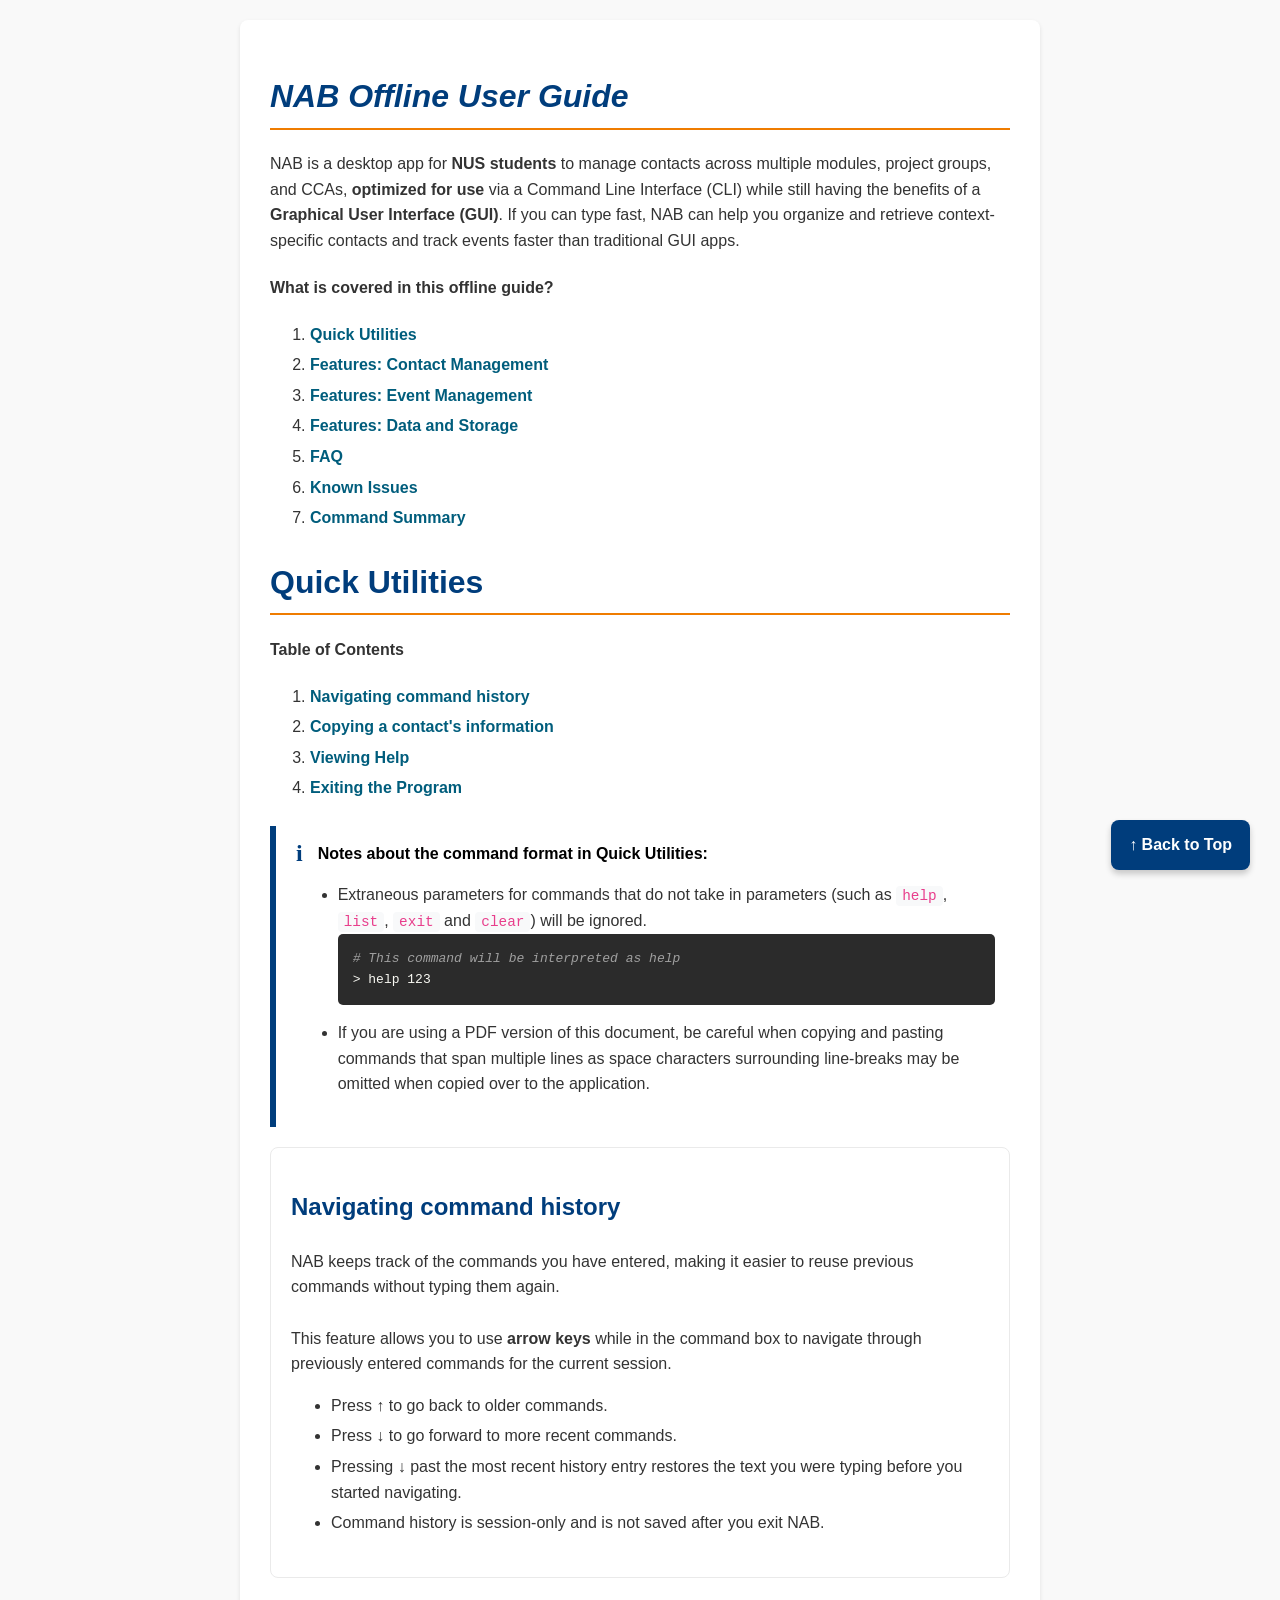
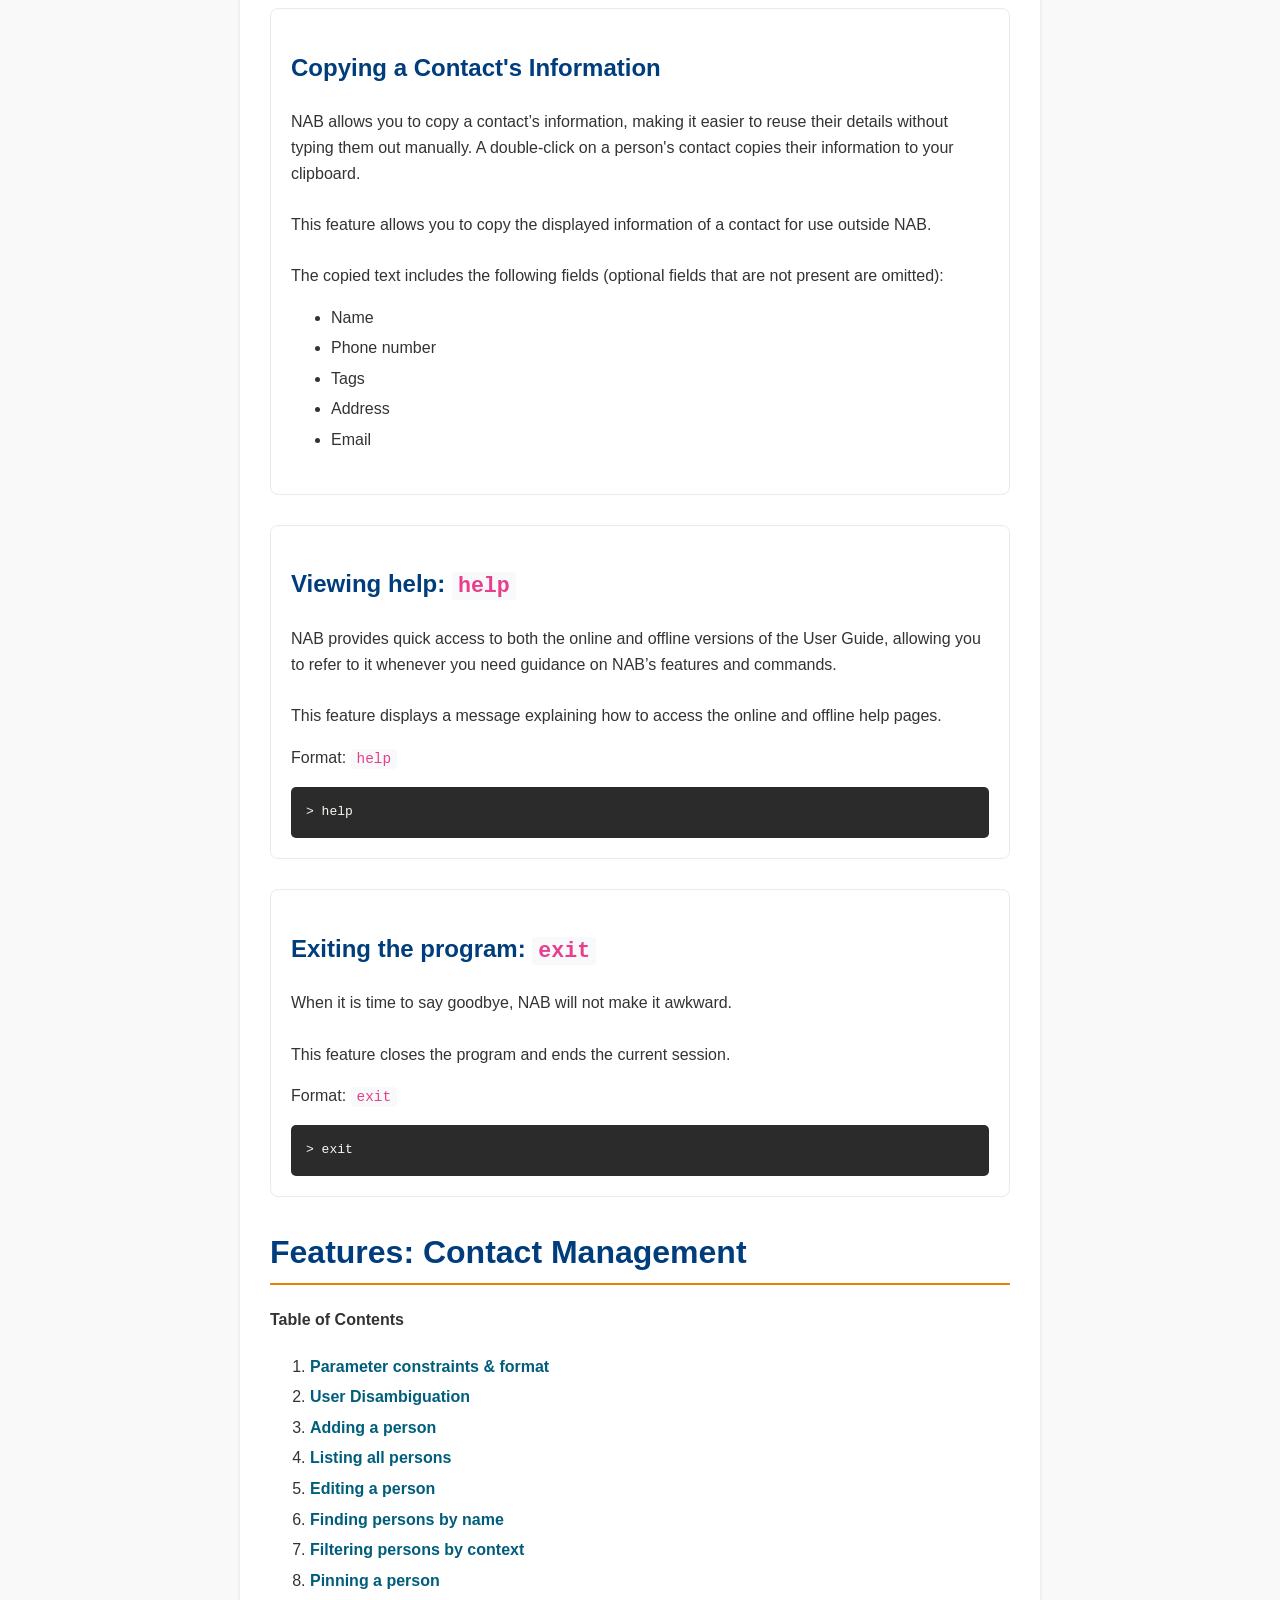
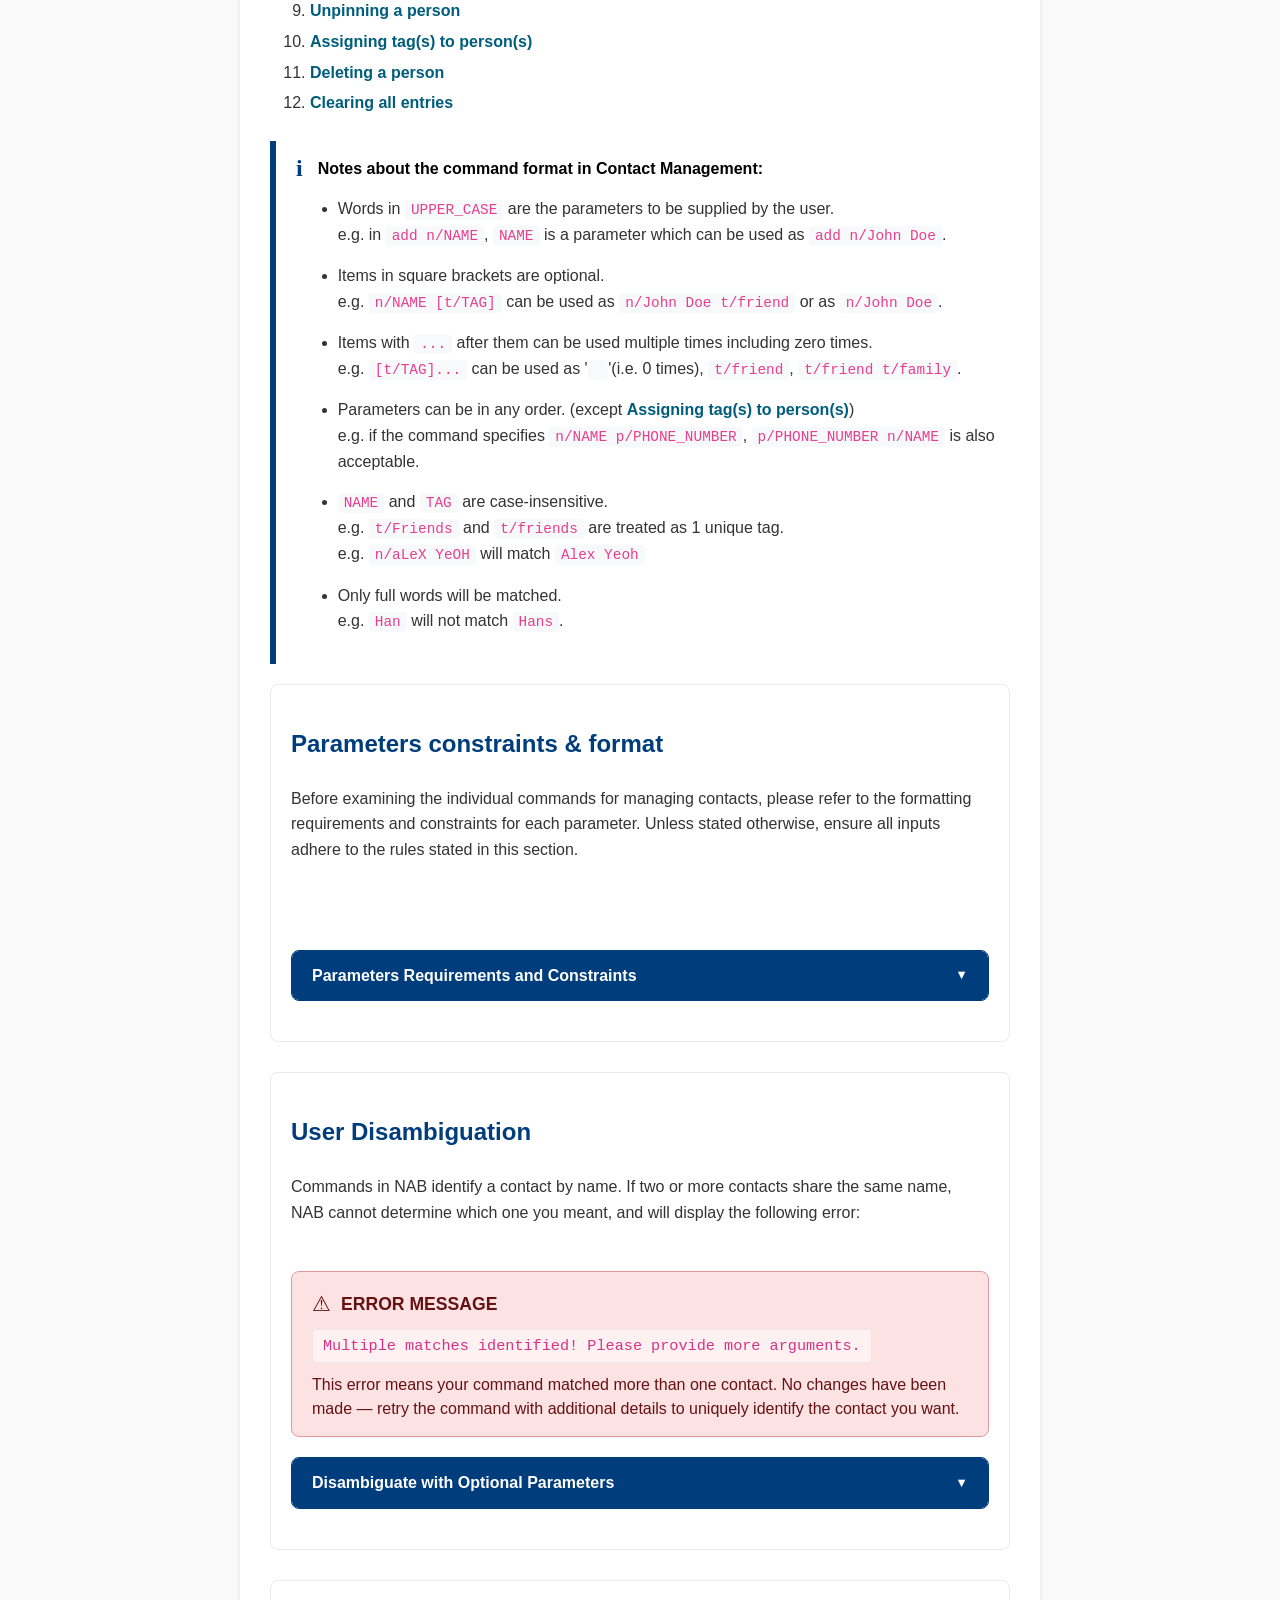
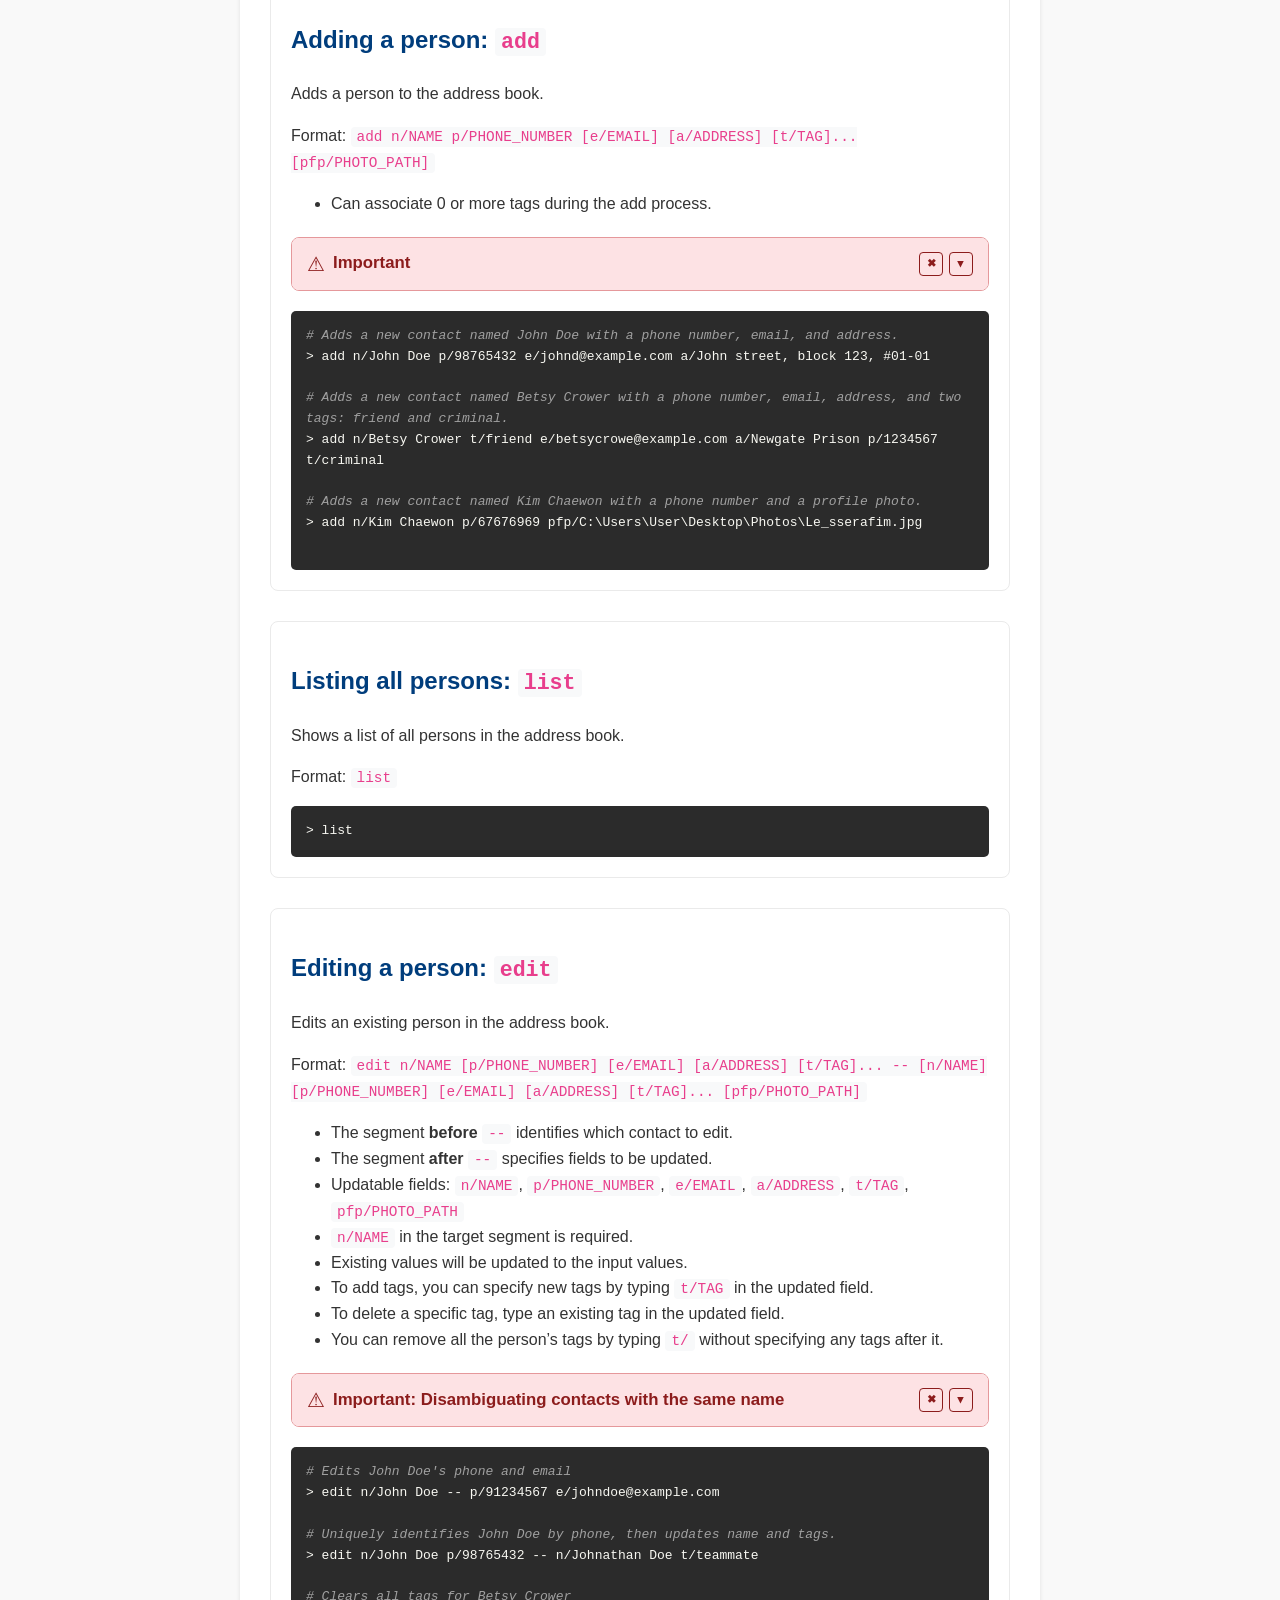
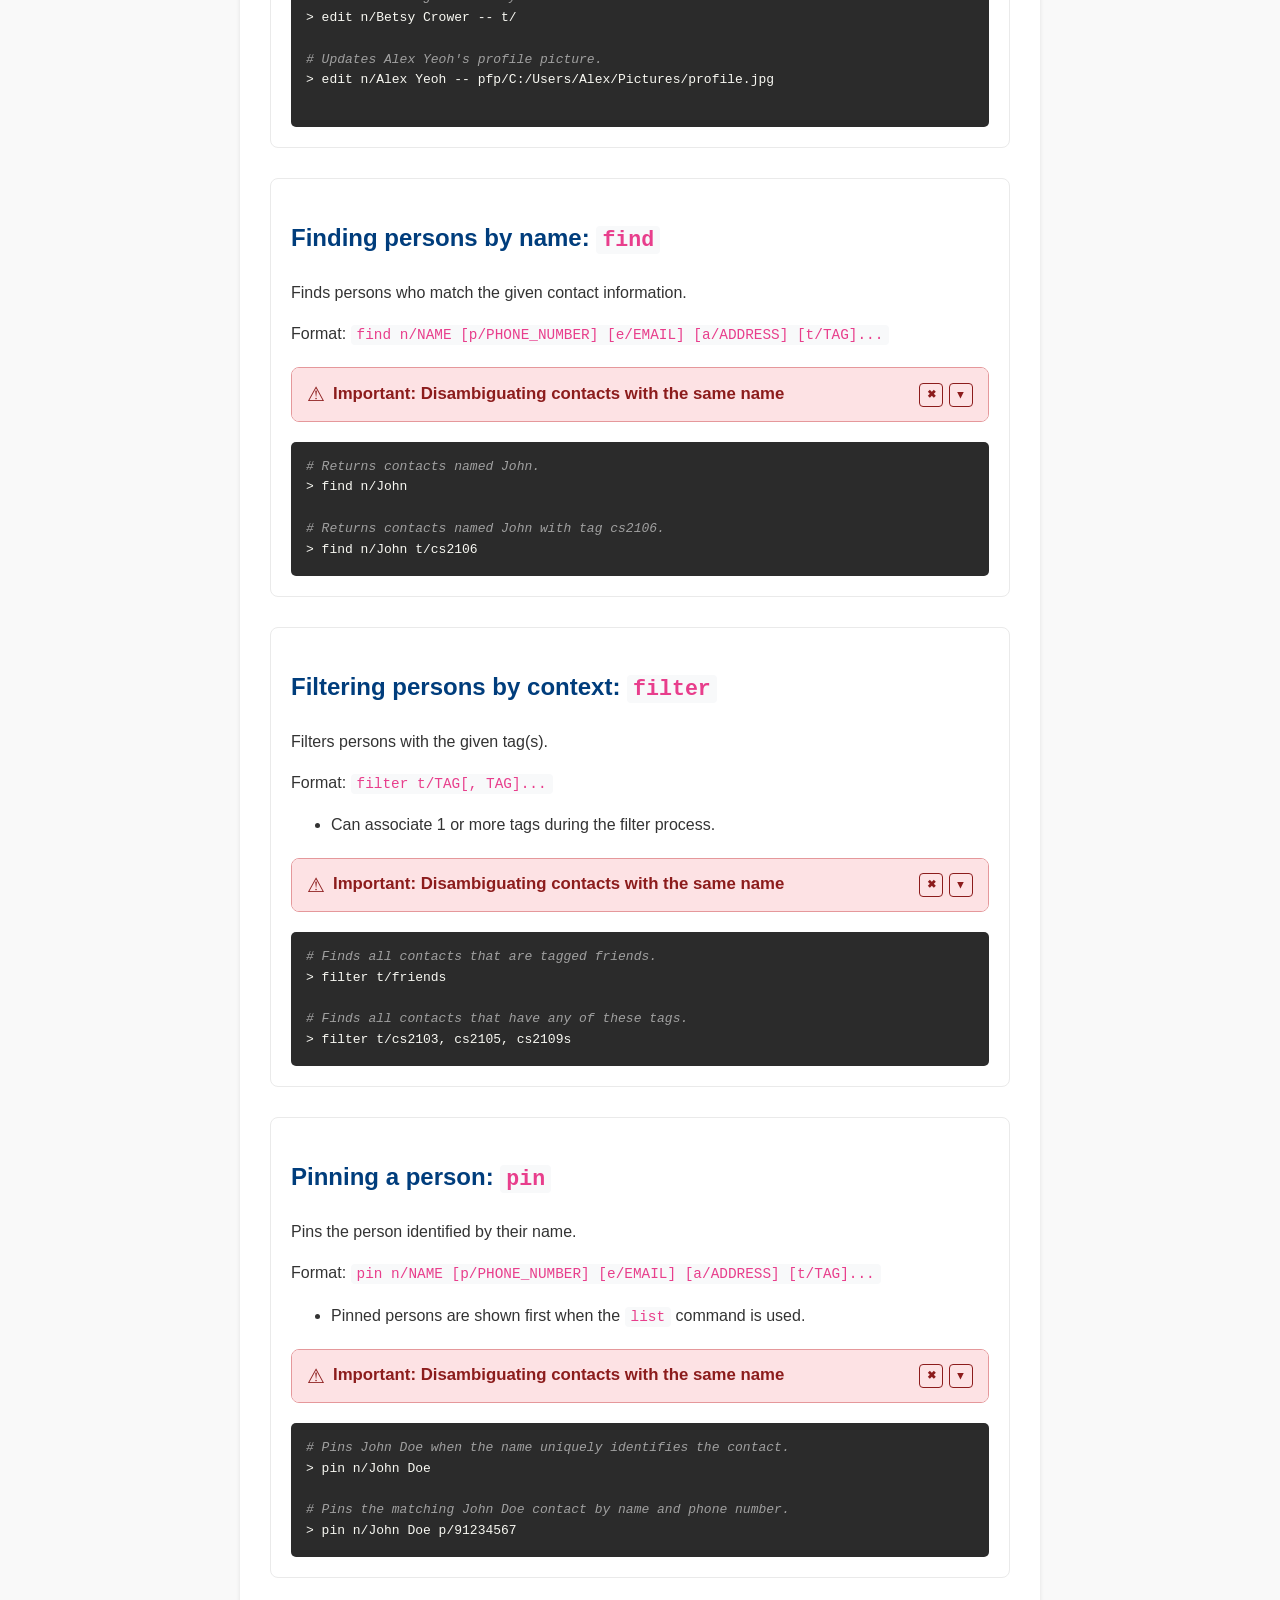
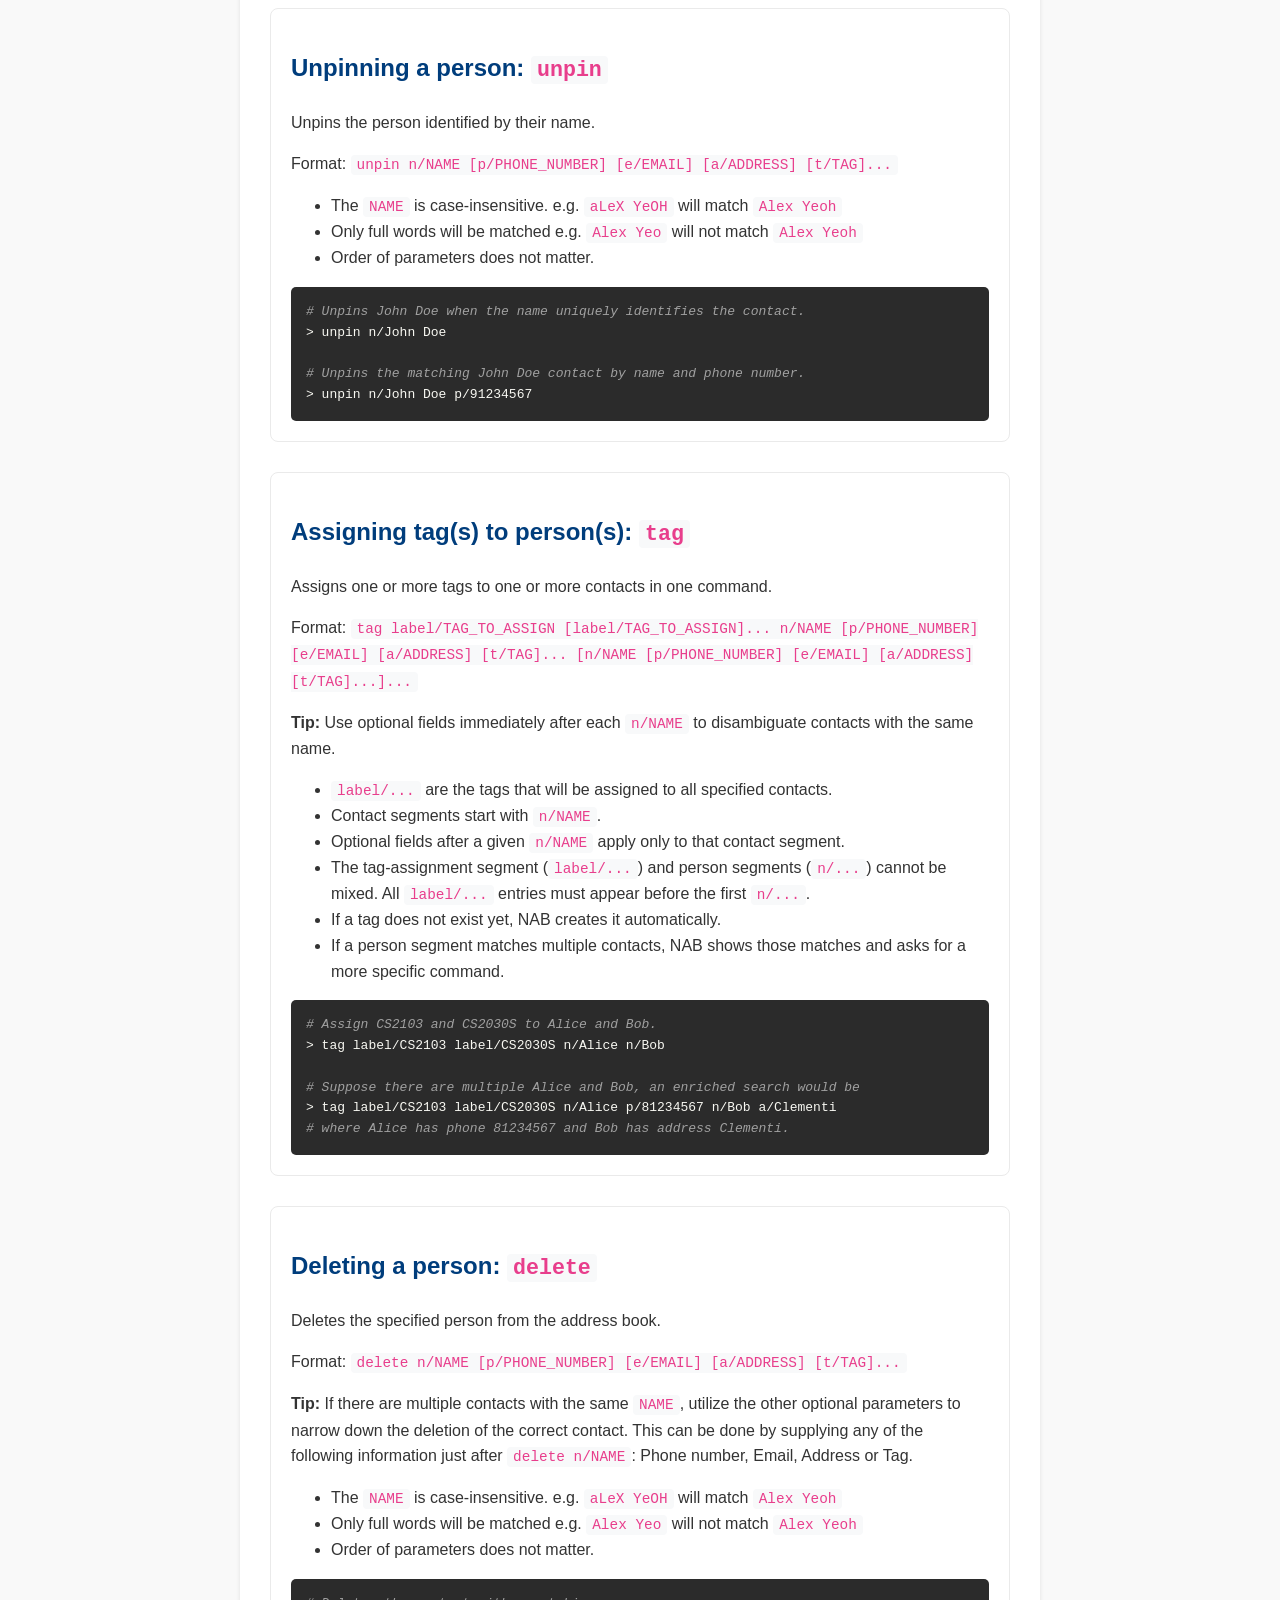
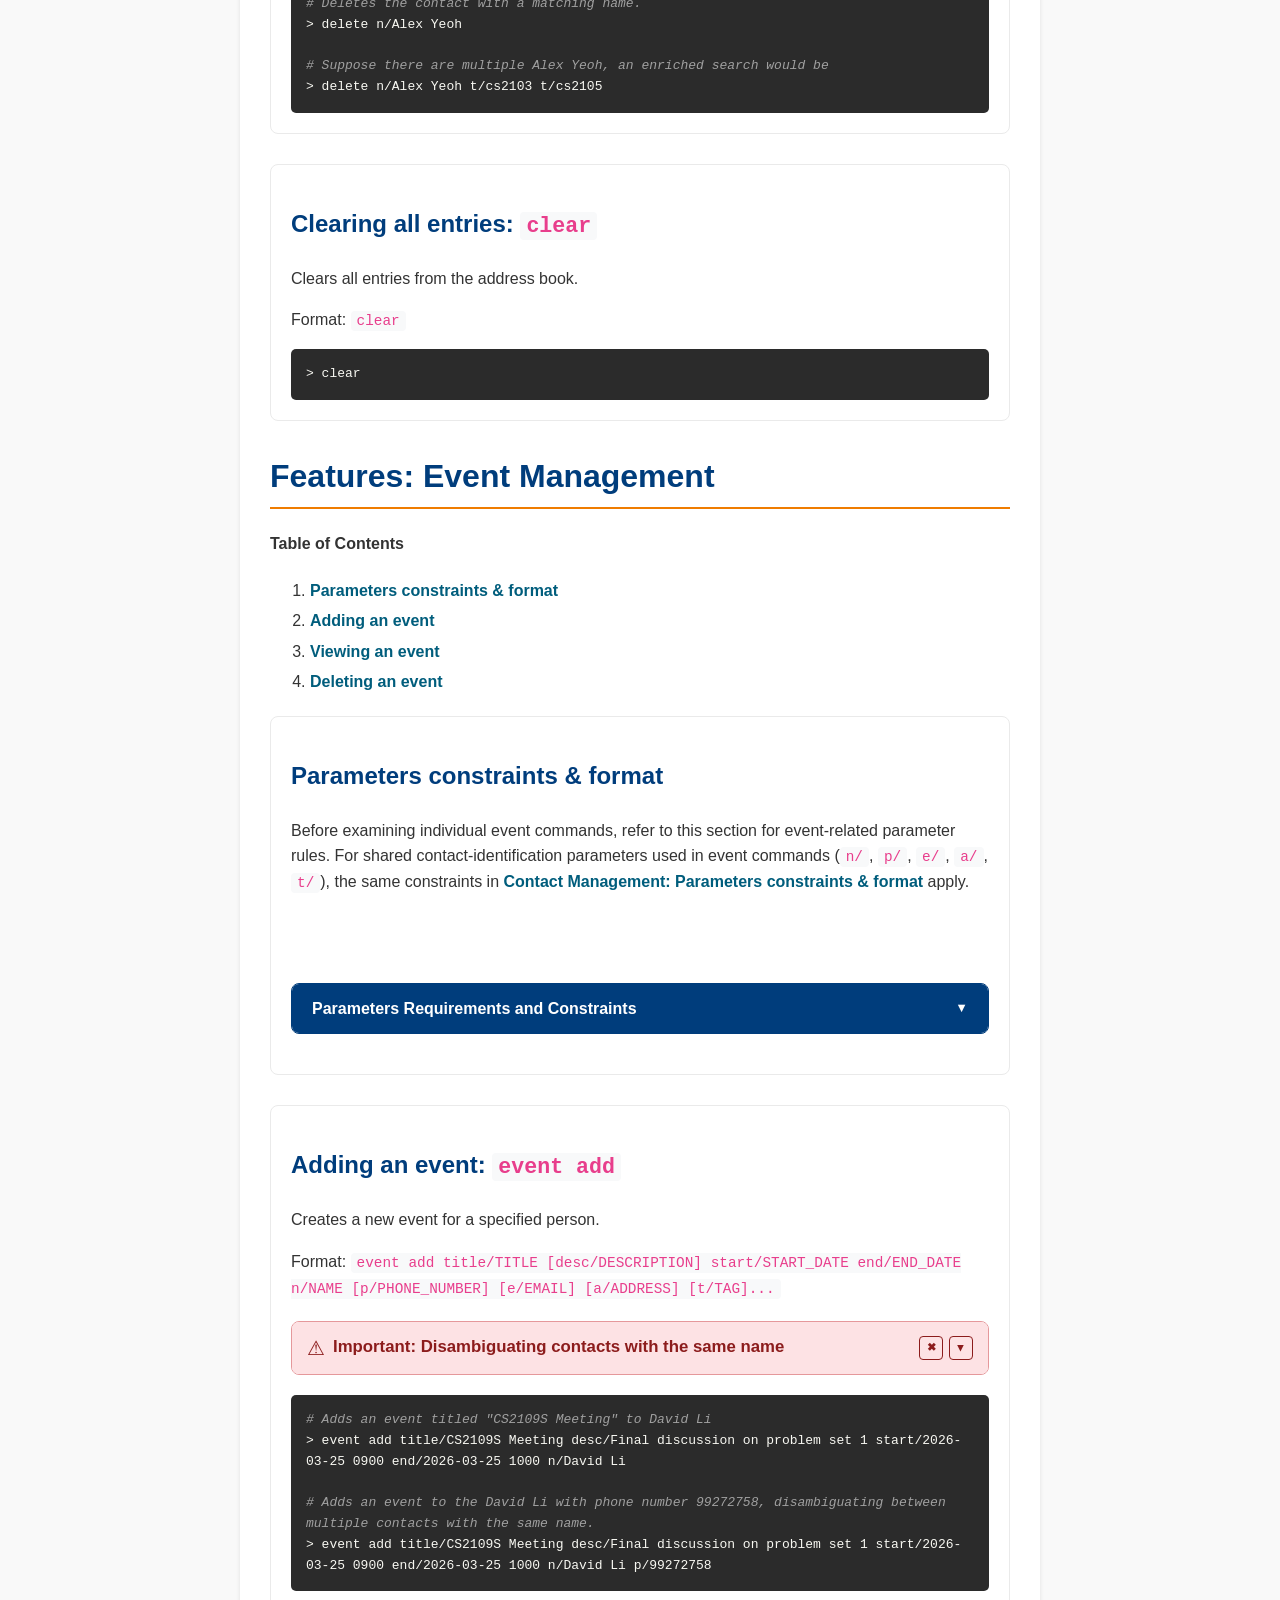
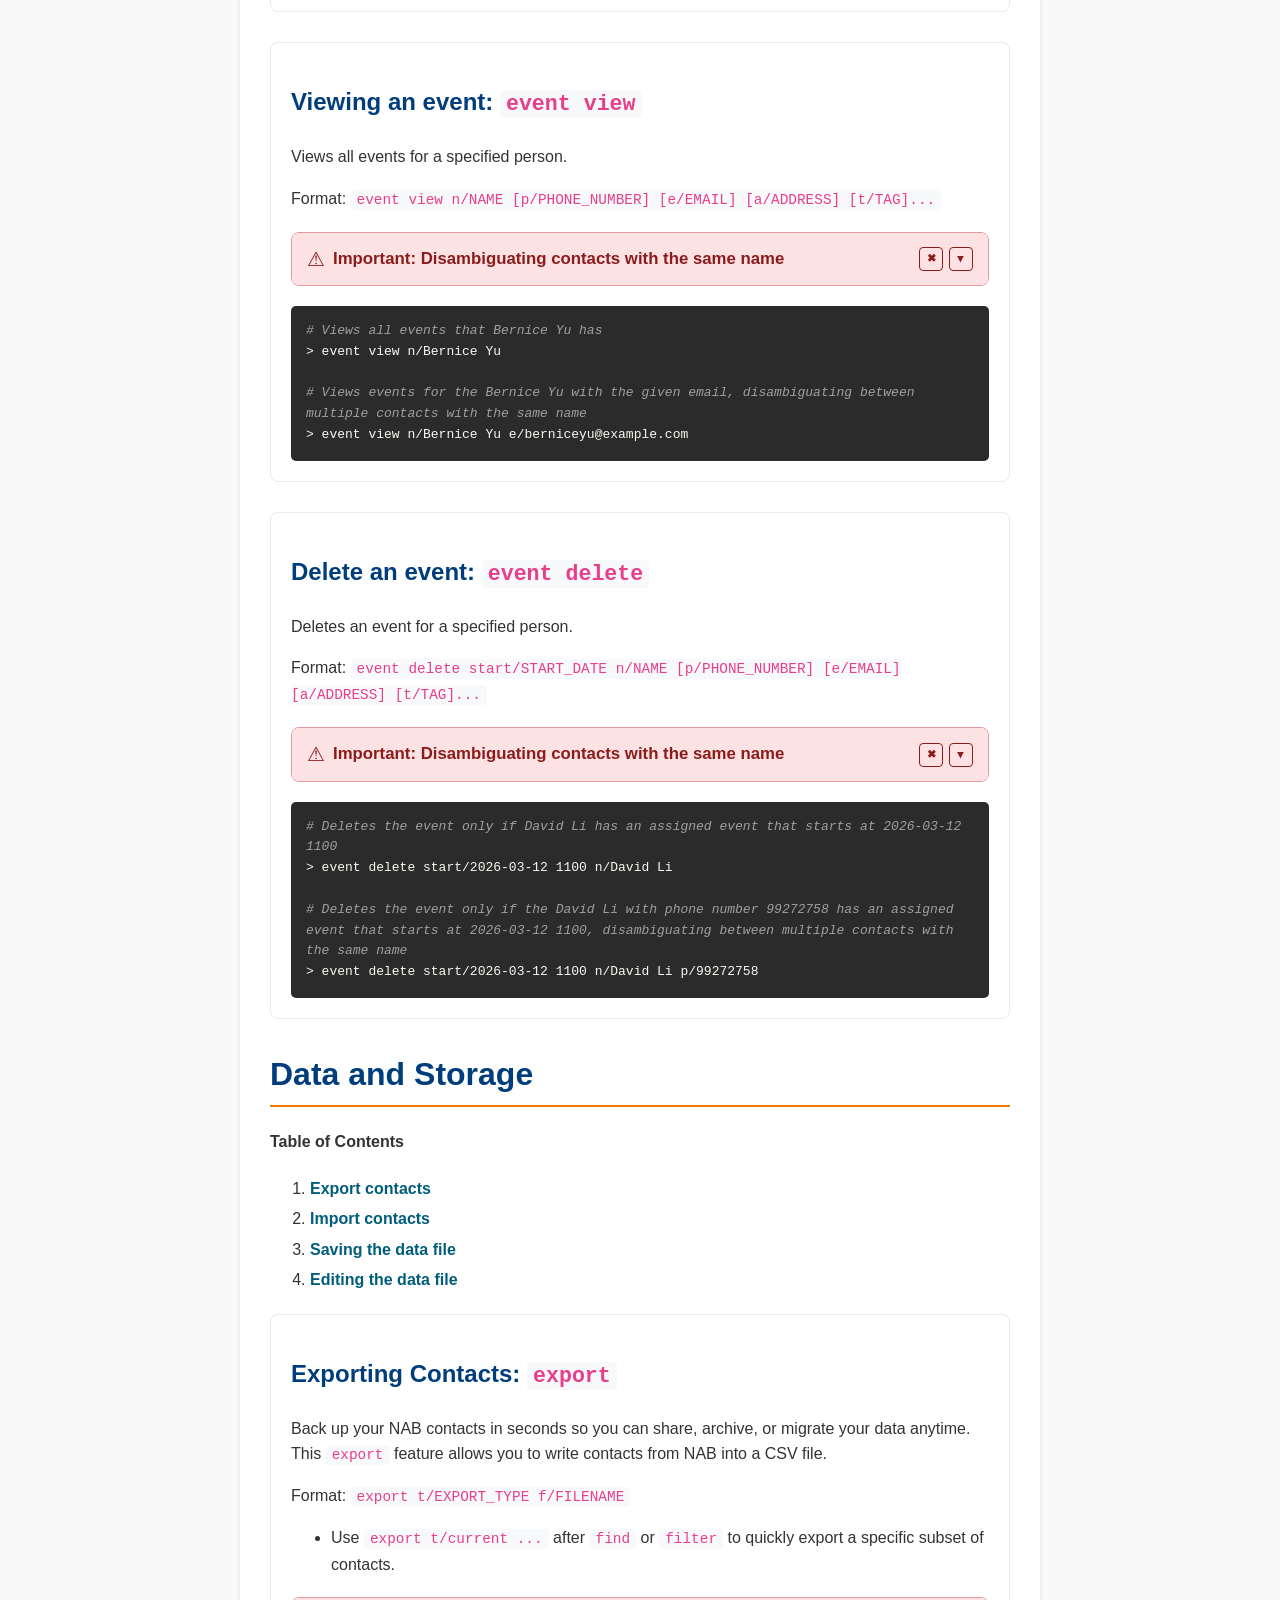
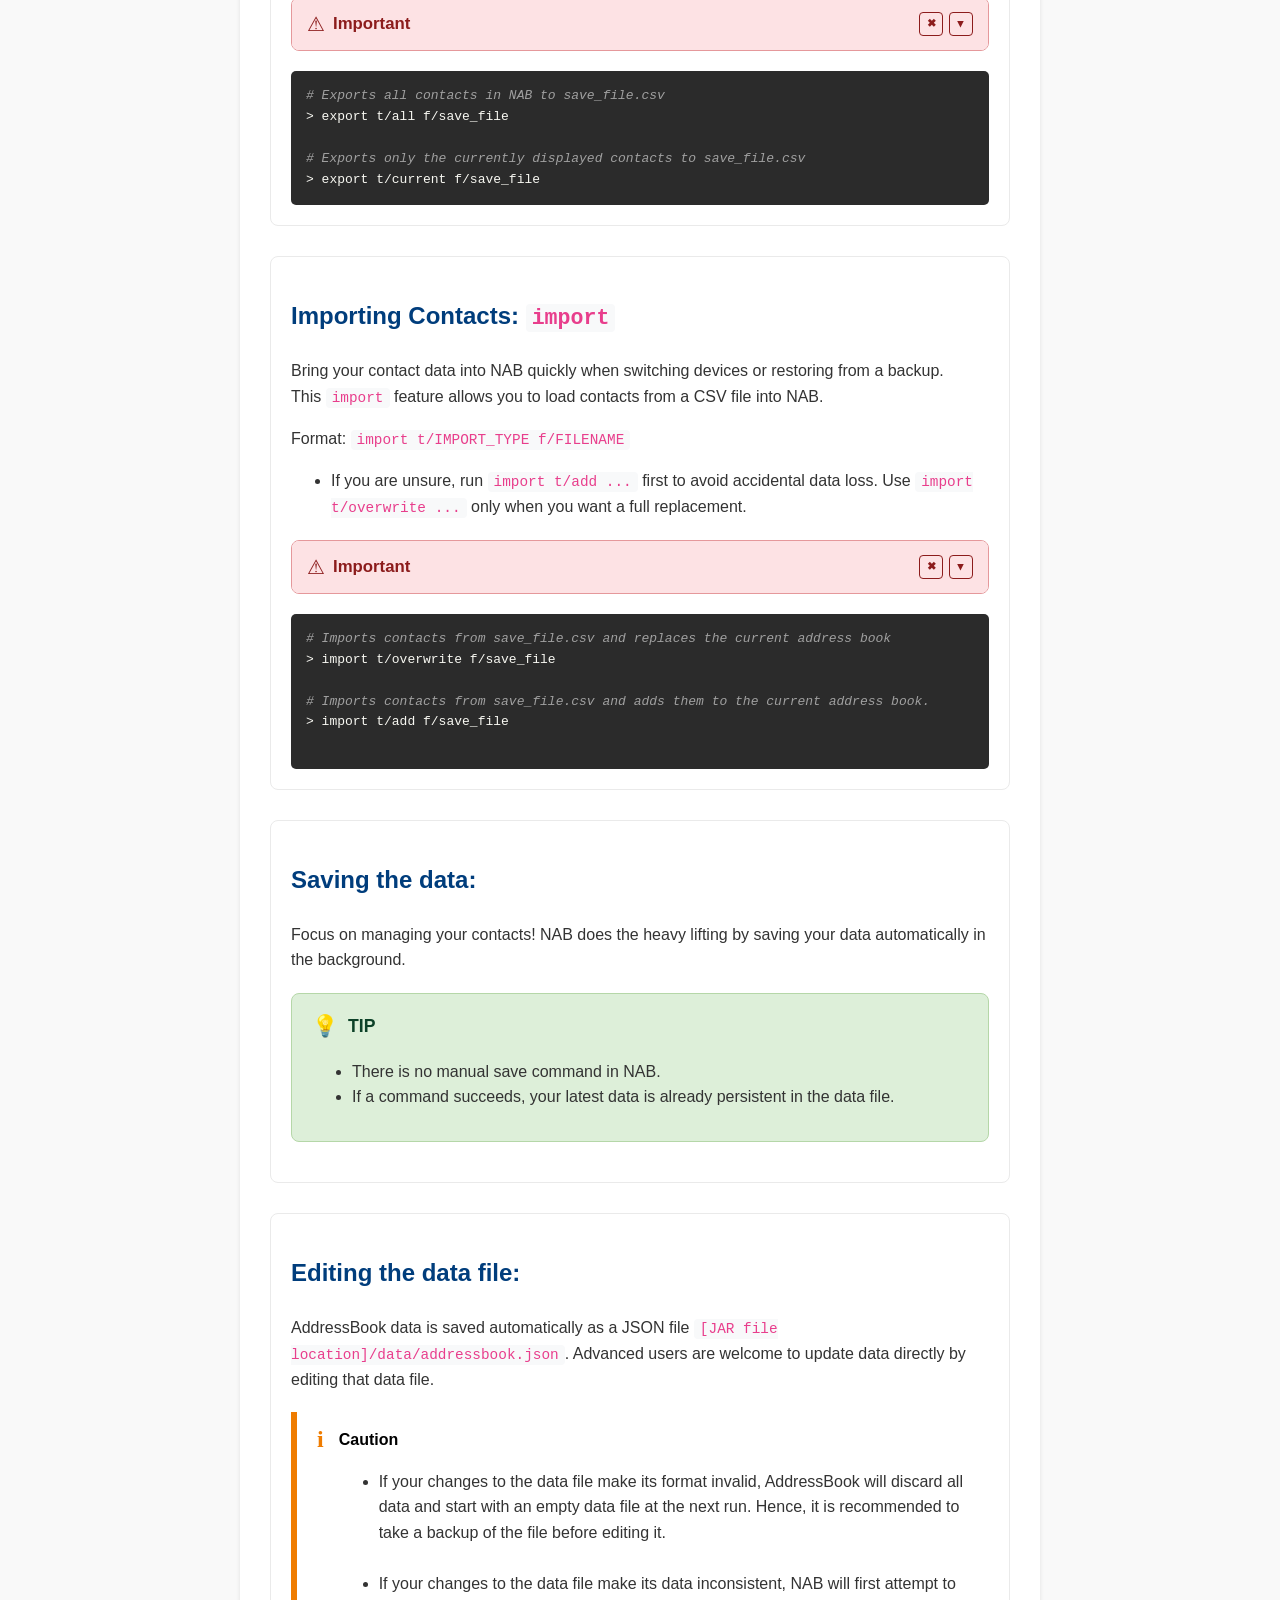
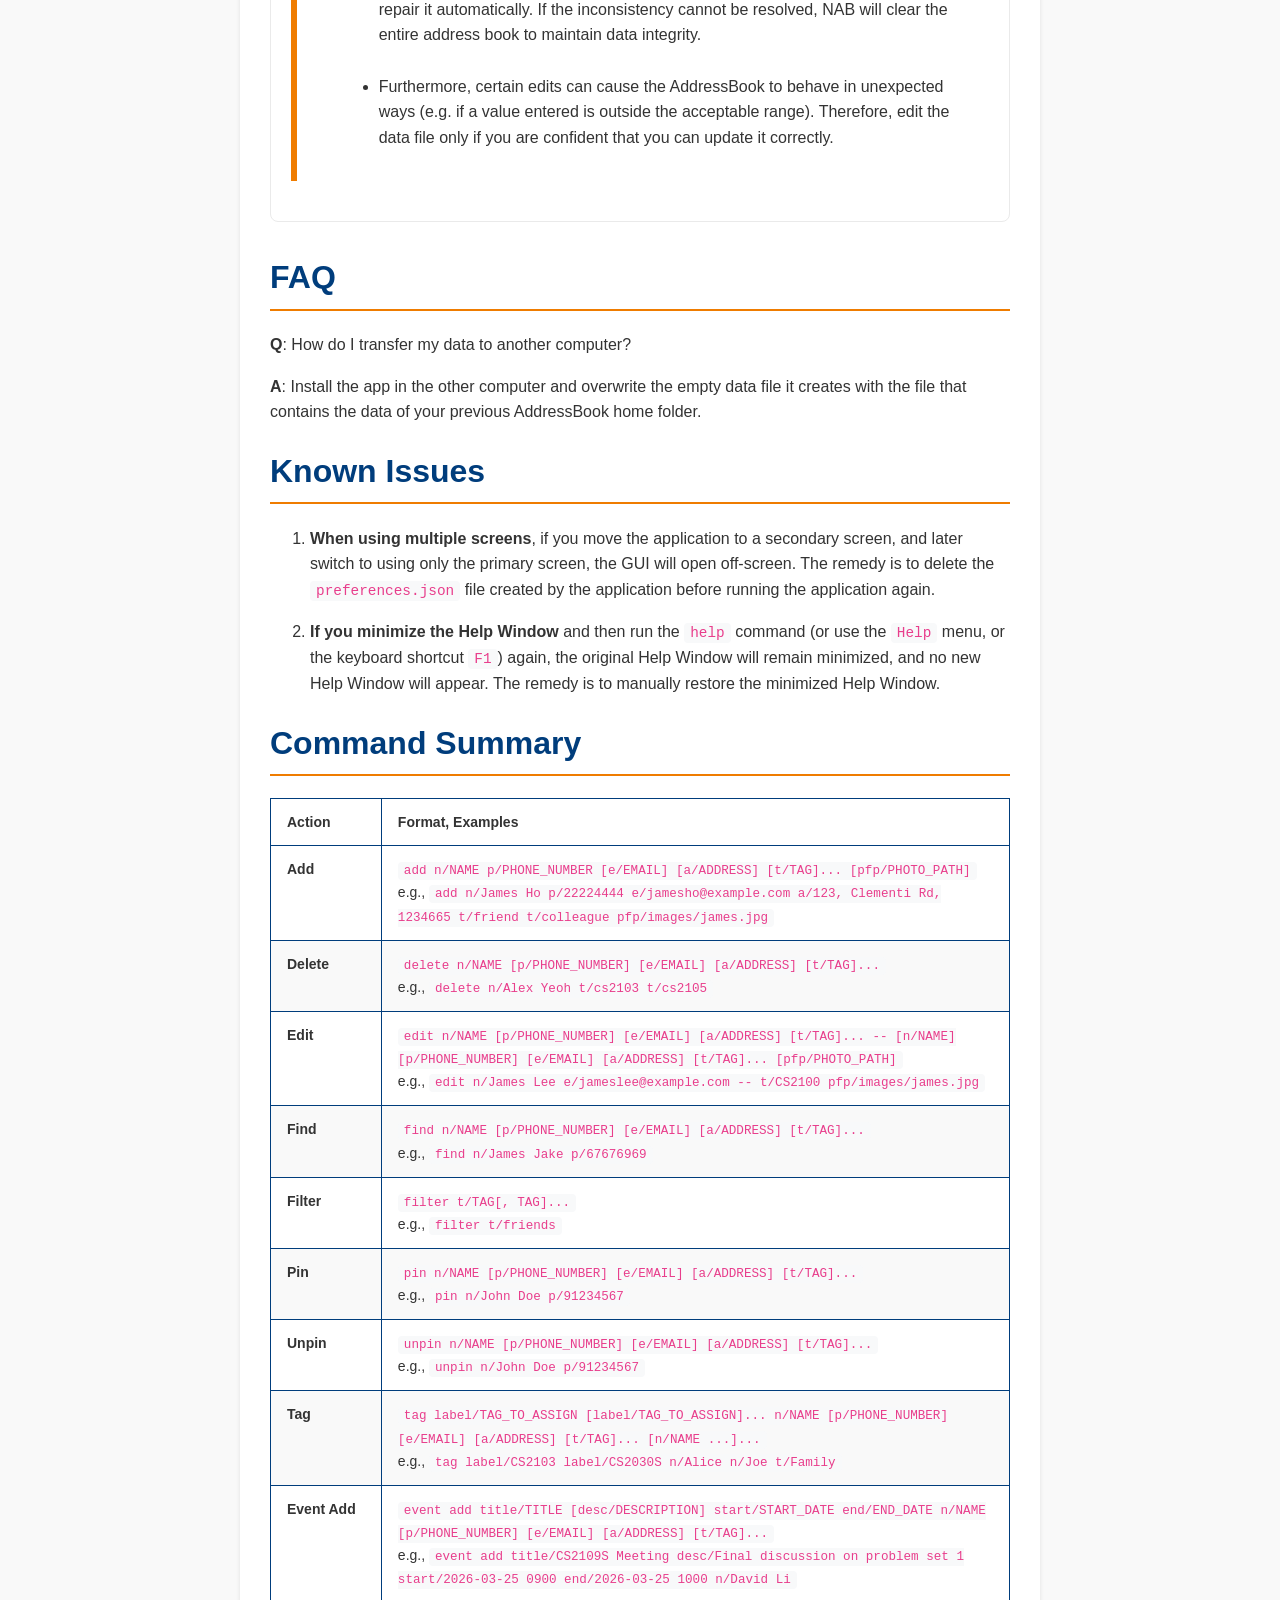
==== src/main/resources/help/index.html @ 425a9000 "Docs: Fix typos and checkstyle violations" ====
<!DOCTYPE html>
<html lang="en">
<head>
    <title>NAB Offline User Guide</title>
    <meta charset="UTF-8">
    <meta name="viewport" content="width=device-width, initial-scale=1.0">
    <link rel="icon" type="image/x-icon" href="./nab_app_logo.ico">
    <link rel="stylesheet" href="index.css">
</head>
<body>
<div class="container" id="top-of-guide">
    <h1><b><i>NAB Offline User Guide</i></b></h1>
    <p>NAB is a desktop app for <b>NUS students</b> to manage contacts across multiple modules, project groups, and CCAs,
        <b>optimized for use</b> via a Command Line Interface (CLI) while still having the benefits of a <b>Graphical User Interface (GUI)</b>.
        If you can type fast, NAB can help you organize and retrieve context-specific contacts and track events faster than traditional GUI apps.
    </p>
    <h4>What is covered in this offline guide?</h4>
    <ol class="table-of-content">
        <li><a href="#quick-utilities">Quick Utilities</a></li>
        <li><a href="#feature-list-contact">Features: Contact Management</a></li>
        <li><a href="#feature-list-event">Features: Event Management</a></li>
        <li><a href="#data-and-storage">Features: Data and Storage</a></li>
        <li><a href="#FAQ">FAQ</a></li>
        <li><a href="#known-issue">Known Issues</a></li>
        <li><a href="#command-summary">Command Summary</a></li>
    </ol>

    <!-- Quick Utility Section -->
    <div>
        <h1 id="quick-utilities">Quick Utilities</h1>
        <h4>Table of Contents</h4>
        <ol class="table-of-content">
            <li><a href="#navigating-command-history">Navigating command history</a></li>
            <li><a href="#copying-contact-information">Copying a contact's information</a></li>
            <li><a href="#view-help">Viewing Help</a></li>
            <li><a href="#exit">Exiting the Program</a></li>
        </ol>
        <div class="info-callout">
            <div class="info-icon">i</div>
            <div class="info-content">
                <h4>Notes about the command format in Quick Utilities:</h4>
                <ul>
                    <li>Extraneous parameters for commands that do not take in parameters
                        (such as <code>help</code>, <code>list</code>, <code>exit</code> and <code>clear</code>)
                        will be ignored.
                        <div class="command-box">
                            <span class="code-comment"># This command will be interpreted as help<br></span>
                            > help 123
                        </div>
                    </li>

                    <li>If you are using a PDF version of this document, be careful when copying and pasting commands
                        that span multiple lines as space characters surrounding line-breaks may be omitted when copied over to the application.
                    </li>
                </ul>
            </div>
        </div>

        <div class="feature-block">
            <h2 class="feature-header" id="navigating-command-history">Navigating command history </h2>
            <p>NAB keeps track of the commands you have entered, making it easier to reuse previous commands without typing them again.<br><br>
                This feature allows you to use <b>arrow keys</b> while in the command box to navigate through previously entered commands for the current session.</p>
            <ul class="table-of-content">
                <li>Press ↑ to go back to older commands.</li>
                <li>Press ↓ to go forward to more recent commands.</li>
                <li>Pressing ↓ past the most recent history entry restores the text you were typing before you started navigating.</li>
                <li>Command history is session-only and is not saved after you exit NAB.</li>
            </ul>
        </div>

        <div class="feature-block">
            <h2 class="feature-header" id="copying-contact-information">Copying a Contact's Information </h2>
            <p>NAB allows you to copy a contact’s information, making it easier to reuse their details without typing them out manually.
                A double-click on a person's contact copies their information to your clipboard.<br><br>
                This feature allows you to copy the displayed information of a contact for use outside NAB.<br><br>
                The copied text includes the following fields (optional fields that are not present are omitted):</p>
            <ul class="table-of-content">
                <li>Name</li>
                <li>Phone number</li>
                <li>Tags</li>
                <li>Address</li>
                <li>Email</li>
            </ul>
        </div>


        <div class="feature-block">
            <h2 class="feature-header" id="view-help">Viewing help: <code>help</code></h2>
            <p>NAB provides quick access to both the online and offline versions of the User Guide,
                allowing you to refer to it whenever you need guidance on NAB’s features and commands. <br><br>

                This feature displays a message explaining how to access the online and offline help pages.</p>
            <p>Format: <code>help</code></p>
            <div class="command-box"> > help </div>
        </div>

        <div class="feature-block">
            <h2 class="feature-header" id="exit">Exiting the program: <code>exit</code></h2>
            <p>When it is time to say goodbye, NAB will not make it awkward. <br> <br>This feature closes the program and ends the current session.</p>
            <p>Format: <code>exit</code></p>
            <div class="command-box">
                > exit
            </div>
        </div>
    </div>

    <!-- Features: Contact Management -->
    <div>
        <h1 id="feature-list-contact">Features: Contact Management</h1>
        <h4>Table of Contents</h4>
        <ol class="table-of-content">
            <li><a href="#contact-parameter-constraint">Parameter constraints & format</a></li>
            <li><a href="#user-disambiguation">User Disambiguation</a></li>
            <li><a href="#adding-person">Adding a person</a></li>
            <li><a href="#listing-person">Listing all persons</a></li>
            <li><a href="#editing-person">Editing a person</a></li>
            <li><a href="#finding-person">Finding persons by name</a></li>
            <li><a href="#filtering-person">Filtering persons by context</a></li>
            <li><a href="#pinning-person">Pinning a person</a></li>
            <li><a href="#unpinning-person">Unpinning a person</a></li>
            <li><a href="#tagging-person">Assigning tag(s) to person(s)</a></li>
            <li><a href="#deleting-person">Deleting a person</a></li>
            <li><a href="#clear">Clearing all entries</a></li>
        </ol>
        <div class="info-callout">
            <div class="info-icon">i</div>
            <div class="info-content">
                <h4>Notes about the command format in Contact Management:</h4>
                <ul>
                    <li>Words in <code>UPPER_CASE</code> are the parameters to be supplied by the user.<br>
                        e.g. in <code>add n/NAME</code>, <code>NAME</code> is a parameter which can be used as <code>add n/John Doe</code>.
                    </li>

                    <li>Items in square brackets are optional.<br>
                        e.g. <code>n/NAME [t/TAG]</code> can be used as <code>n/John Doe t/friend</code> or as <code>n/John Doe</code>.
                    </li>

                    <li>Items with <code>...</code> after them can be used multiple times including zero times.<br>
                        e.g. <code>[t/TAG]...</code> can be used as '<code> </code>'(i.e. 0 times), <code>t/friend</code>, <code>t/friend t/family</code>.
                    </li>

                    <li>Parameters can be in any order. (except <a href="#tagging-person">Assigning tag(s) to person(s)</a>)<br>
                        e.g. if the command specifies <code>n/NAME p/PHONE_NUMBER</code>, <code>p/PHONE_NUMBER n/NAME</code> is also acceptable.
                    </li>

                    <li><code>NAME</code> and <code>TAG</code> are case-insensitive.
                        <br>e.g. <code>t/Friends</code> and <code>t/friends</code> are treated as 1 unique tag.
                        <br>e.g. <code>n/aLeX YeOH</code> will match <code>Alex Yeoh</code>
                    </li>

                    <li>Only full words will be matched.
                        <br>e.g. <code>Han</code> will not match <code>Hans</code>.
                    </li>
                </ul>
            </div>
        </div>
        <div class="feature-block">
            <h2 class="feature-header" id="contact-parameter-constraint">Parameters constraints & format</h2>
            <p>Before examining the individual commands for managing contacts, please refer to the formatting requirements
                and constraints for each parameter. Unless stated otherwise, ensure all inputs adhere to the rules
                stated in this section.</p><br><br>
            <details class="parameter-requirements">
                <summary>Parameters Requirements and Constraints</summary>
                <div class="table-container">
                    <table class="command-table">
                        <thead>
                        <tr>
                            <th>Parameter</th>
                            <th>Format</th>
                            <th>Example</th>
                        </tr>
                        </thead>
                        <tbody>
                        <tr>
                            <td><code>n/NAME</code></td>
                            <td>
                                <ul>
                                    <li>Must contain only alphabetic characters and spaces.</li><br>
                                    <li>Cannot be blank or start with a space.</li>
                                </ul>
                            </td>
                            <td><code>n/John Doe</code></td>
                        </tr>
                        <tr>
                            <td><code>p/PHONE_NUMBER</code></td>
                            <td>
                                <ul>
                                    <li>Must contain strictly numbers.</li><br>
                                    <li>Must be between 7 and 15 digits long.</li>
                                </ul>
                            </td>
                            <td><code>p/98765432</code></td>
                        </tr>
                        <tr>
                            <td><code>e/EMAIL</code></td>
                            <td>
                                <ul>
                                    <li>Must be of the standard format: <code>local-part@domain</code>.</li><br>
                                    <li><b>Local-part</b>: Can only contain alphanumeric characters and the
                                        special characters <code>+</code>, <code>_</code>, <code>.</code>,
                                        and <code>-</code>. It cannot start or end with a special character.
                                    </li><br>
                                    <li><b>Domain</b>: Made up of domain labels separated by periods (.).
                                        <ul>
                                            <li>Must end with a domain label at least 2 characters long.</li>
                                            <li>Each label must start and end with alphanumeric characters.</li>
                                            <li>Labels can contain hyphens (<code>-</code>), but no other special characters.</li>
                                        </ul>
                                    </li>
                                </ul>
                            </td>
                            <td><code>e/johnd@example.com</code></td>
                        </tr>
                        <tr>
                            <td><code>a/ADDRESS</code></td>
                            <td>
                                <ul>
                                    <li>Can contain alphanumeric characters, spaces, and the following special
                                        characters: <code>#</code>, <code>_</code>, <code>,</code> (comma),
                                        and <code>-</code> (hyphen).
                                    </li><br>
                                    <li>Cannot be blank or consist only of spaces (must start with an alphanumeric or allowed special character).</li>
                                </ul>
                            </td>
                            <td><code>a/John street, block 123, #01-01</code></td>
                        </tr>
                        <tr>
                            <td><code>t/TAG</code></td>
                            <td>
                                <ul>
                                    <li>Can contain letters, digits, spaces, hyphens (<code>-</code>), and underscores (<code>_</code>).
                                    </li><br>
                                    <li>Must start with an alphanumeric character (a letter or digit).</li><br>
                                    <li>Must be between 1 and 20 characters long.</li>
                                </ul>
                            </td>
                            <td><code>t/friend</code></td>
                        </tr>
                        <tr>
                            <td><code>pfp/PHOTO_PATH</code></td>
                            <td>
                                <ul>
                                    <li>File path must end with a valid image extension:
                                        <code>.png</code>, <code>.jpg</code>, or <code>.jpeg</code> (case-insensitive).
                                    </li><br>
                                    <li>Can be absolute (e.g., <code>C:/Users/Alex/Pictures/me.jpg</code>)
                                        or relative to the app folder (e.g., <code>images/me.png</code>).
                                    </li><br>
                                    <li>The specified file must exist on your computer;
                                        NAB will copy it into the <code>data/images/</code> directory
                                    </li>
                                </ul>
                            </td>
                            <td><code>pfp/images/me.png</code></td>
                        </tr>
                        </tbody>
                    </table>
                </div>
            </details>
        </div>

        <div class="feature-block">
            <h2 class="feature-header" id="user-disambiguation">User Disambiguation</h2>
            <p>Commands in NAB identify a contact by name. If two or more contacts share the same name,
                NAB cannot determine which one you meant, and will display the following error:<br><br>
            </p>
            <div class="error-callout">
                <div class="error-header">
                    <span class="error-icon">⚠</span>
                    <strong>ERROR MESSAGE</strong>
                </div>
                <div class="error-content">
                    <code class="error-code-line">Multiple matches identified! Please provide more arguments.</code>
                    <p>This error means your command matched more than one contact. No changes have been made — retry the command with additional details to uniquely identify the contact you want.</p>
                </div>
            </div>
            <details class="parameter-requirements">
                <summary>Disambiguate with Optional Parameters</summary>
                <div class="table-container">
                    <p>Add one or more optional parameters <b>immediately after</b> <code>n/NAME</code> to narrow the match down to a single contact.</p>
                    <table class="command-table">
                        <thead>
                        <tr>
                            <th>Parameter</th>
                            <th>Prefix</th>
                            <th>Example</th>
                        </tr>
                        </thead>
                        <tbody>
                        <tr>
                            <td>Phone number</td>
                            <td><code>p/</code></td>
                            <td><code>p/91234567</code></td>
                        </tr>
                        <tr>
                            <td>Email address</td>
                            <td><code>e/</code></td>
                            <td><code>e/Irene@example.com</code></td>
                        </tr>
                        <tr>
                            <td>Home address</td>
                            <td><code>a/</code></td>
                            <td><code>a/Clementi Ave 6</code></td>
                        </tr>
                        <tr>
                            <td>Tag</td>
                            <td><code>t/</code></td>
                            <td><code>	t/CS2103</code></td>
                        </tr>
                        </tbody>
                    </table>
                    <p>Supply as many parameters as needed — NAB will only proceed once exactly one contact matches all the criteria you provide.</p>
                    <div class="tip-callout">
                        <div class="tip-header">
                            <span class="tip-icon">💡</span>
                            <strong>TIP</strong>
                        </div>
                        <div class="tip-content">
                            <p>Use <code>find n/NAME</code> first to see all contacts that share a name. Their details will help you decide which parameter to add for disambiguation.</p>
                        </div>
                    </div>
                </div>
            </details>
        </div>

        <div class="feature-block">
            <h2 class="feature-header" id="adding-person">Adding a person: <code>add</code></h2>
            <p>Adds a person to the address book.</p>
            <p>Format: <code>add n/NAME p/PHONE_NUMBER [e/EMAIL] [a/ADDRESS] [t/TAG]... [pfp/PHOTO_PATH]</code></p>
            <ul>
                <li>Can associate 0 or more tags during the add process.</li>
            </ul>
            <details class="important-callout">
                <summary class="important-header">
                    <div class="header-left">
                        <span class="important-icon">⚠</span>
                        <strong>Important</strong>
                    </div>
                    <div class="header-controls">
                        <span class="control-btn">✖</span>
                        <span class="control-btn toggle-arrow"></span>
                    </div>
                </summary>

                <div class="important-wrapper">
                    <div class="important-content">
                        <ul>
                            <li><code>add</code> command with <code>pfp/</code> succeeds only if the image file exists, is readable, and is a supported image format.</li>
                            <li>Contact cannot be added if the added phone number is already registered in the address book.</li>
                            <li>Refer to the <a href="#user-disambiguation">user disambiguation</a> section if you encounter the error: <code>Multiple matches identified!</code></li>
                        </ul>
                    </div>
                </div>
            </details>
            <div class="command-box">
                <span class="code-comment"># Adds a new contact named John Doe with a phone number, email, and address.<br></span>
                > add n/John Doe p/98765432 e/johnd@example.com a/John street, block 123, #01-01<br><br>
                <span class="code-comment"># Adds a new contact named Betsy Crower with a phone number, email, address, and two tags: friend and criminal.<br></span>
                > add n/Betsy Crower t/friend e/betsycrowe@example.com a/Newgate Prison p/1234567 t/criminal<br><br>
                <span class="code-comment"># Adds a new contact named Kim Chaewon with a phone number and a profile photo.<br></span>
                > add n/Kim Chaewon p/67676969 pfp/C:\Users\User\Desktop\Photos\Le_sserafim.jpg<br><br>
            </div>
        </div>

        <div class="feature-block">
            <h2 class="feature-header" id="listing-person">Listing all persons: <code>list</code></h2>
            <p>Shows a list of all persons in the address book.</p>
            <p>Format: <code>list</code></p>
            <div class="command-box">
                > list
            </div>
        </div>

        <div class="feature-block">
            <h2 class="feature-header" id="editing-person">Editing a person: <code>edit</code></h2>
            <p>Edits an existing person in the address book.</p>
            <p>Format: <code>edit n/NAME [p/PHONE_NUMBER] [e/EMAIL] [a/ADDRESS] [t/TAG]... -- [n/NAME] [p/PHONE_NUMBER]
                [e/EMAIL] [a/ADDRESS] [t/TAG]... [pfp/PHOTO_PATH]</code></p>
            <ul>
                <li>The segment <b>before</b> <code>--</code> identifies which contact to edit.</li>
                <li>The segment <b>after</b> <code>--</code> specifies fields to be updated.</li>
                <li>Updatable fields: <code>n/NAME</code>, <code>p/PHONE_NUMBER</code>, <code>e/EMAIL</code>,
                    <code>a/ADDRESS</code>, <code>t/TAG</code>, <code>pfp/PHOTO_PATH</code></li>
                <li><code>n/NAME</code> in the target segment is required.</li>
                <li>Existing values will be updated to the input values.</li>
                <li>To add tags, you can specify new tags by typing <code>t/TAG</code> in the updated field.</li>
                <li>To delete a specific tag, type an existing tag in the updated field.</li>
                <li>You can remove all the person’s tags by typing <code>t/</code> without specifying any tags after it.</li>
            </ul>
            <details class="important-callout">
                <summary class="important-header">
                    <div class="header-left">
                        <span class="important-icon">⚠</span>
                        <strong>Important: Disambiguating contacts with the same name</strong>
                    </div>
                    <div class="header-controls">
                        <span class="control-btn">✖</span>
                        <span class="control-btn toggle-arrow"></span>
                    </div>
                </summary>

                <div class="important-wrapper">
                    <div class="important-content">
                        <ul>
                            <li>Refer to the <a href="#user-disambiguation">user disambiguation</a> section if you encounter the error: <code>Multiple matches identified!</code></li>
                        </ul>
                    </div>
                </div>
            </details>
            <div class="command-box">
                <span class="code-comment"># Edits John Doe's phone and email<br></span>
                > edit n/John Doe -- p/91234567 e/johndoe@example.com<br><br>
                <span class="code-comment"># Uniquely identifies John Doe by phone, then updates name and tags.<br></span>
                > edit n/John Doe p/98765432 -- n/Johnathan Doe t/teammate<br><br>
                <span class="code-comment"># Clears all tags for Betsy Crower<br></span>
                > edit n/Betsy Crower -- t/<br><br>
                <span class="code-comment"># Updates Alex Yeoh's profile picture.<br></span>
                > edit n/Alex Yeoh -- pfp/C:/Users/Alex/Pictures/profile.jpg<br><br>
            </div>
        </div>

        <div class="feature-block">
            <h2 class="feature-header" id="finding-person">Finding persons by name: <code>find</code></h2>
            <p>Finds persons who match the given contact information.</p>
            <p>Format: <code>find n/NAME [p/PHONE_NUMBER] [e/EMAIL] [a/ADDRESS] [t/TAG]...</code></p>
            <details class="important-callout">
                <summary class="important-header">
                    <div class="header-left">
                        <span class="important-icon">⚠</span>
                        <strong>Important: Disambiguating contacts with the same name</strong>
                    </div>
                    <div class="header-controls">
                        <span class="control-btn">✖</span>
                        <span class="control-btn toggle-arrow"></span>
                    </div>
                </summary>

                <div class="important-wrapper">
                    <div class="important-content">
                        <ul>
                            <li>Refer to the <a href="#user-disambiguation">user disambiguation</a> section if you encounter the error: <code>Multiple matches identified!</code></li>
                        </ul>
                    </div>
                </div>
            </details>
            <div class="command-box">
                <span class="code-comment"># Returns contacts named John.<br></span>
                > find n/John<br><br>
                <span class="code-comment"># Returns contacts named John with tag cs2106.<br></span>
                > find n/John t/cs2106
            </div>
        </div>

        <div class="feature-block">
            <h2 class="feature-header" id="filtering-person">Filtering persons by context: <code>filter</code></h2>
            <p>Filters persons with the given tag(s).</p>
            <p>Format: <code>filter t/TAG[, TAG]...</code></p>
            <ul>
                <li>Can associate 1 or more tags during the filter process.</li>
            </ul>
            <details class="important-callout">
                <summary class="important-header">
                    <div class="header-left">
                        <span class="important-icon">⚠</span>
                        <strong>Important: Disambiguating contacts with the same name</strong>
                    </div>
                    <div class="header-controls">
                        <span class="control-btn">✖</span>
                        <span class="control-btn toggle-arrow"></span>
                    </div>
                </summary>

                <div class="important-wrapper">
                    <div class="important-content">
                        <ul>
                            <li>Refer to the <a href="#user-disambiguation">user disambiguation</a> section if you encounter the error: <code>Multiple matches identified!</code></li>
                        </ul>
                    </div>
                </div>
            </details>
            <div class="command-box">
                <span class="code-comment"># Finds all contacts that are tagged friends.<br></span>
                > filter t/friends<br><br>
                <span class="code-comment"># Finds all contacts that have any of these tags.<br></span>
                > filter t/cs2103, cs2105, cs2109s
            </div>
        </div>

        <div class="feature-block">
            <h2 class="feature-header" id="pinning-person">Pinning a person: <code>pin</code></h2>
            <p>Pins the person identified by their name.</p>
            <p>Format: <code>pin n/NAME [p/PHONE_NUMBER] [e/EMAIL] [a/ADDRESS] [t/TAG]...</code></p>
            <ul>
                <li>Pinned persons are shown first when the <code>list</code> command is used.</li>
            </ul>
            <details class="important-callout">
                <summary class="important-header">
                    <div class="header-left">
                        <span class="important-icon">⚠</span>
                        <strong>Important: Disambiguating contacts with the same name</strong>
                    </div>
                    <div class="header-controls">
                        <span class="control-btn">✖</span>
                        <span class="control-btn toggle-arrow"></span>
                    </div>
                </summary>

                <div class="important-wrapper">
                    <div class="important-content">
                        <ul>
                            <li>Refer to the <a href="#user-disambiguation">user disambiguation</a> section if you encounter the error: <code>Multiple matches identified!</code></li>
                        </ul>
                    </div>
                </div>
            </details>
            <div class="command-box">
                <span class="code-comment"># Pins John Doe when the name uniquely identifies the contact.<br></span>
                > pin n/John Doe<br><br>
                <span class="code-comment"># Pins the matching John Doe contact by name and phone number.<br></span>
                > pin n/John Doe p/91234567
            </div>
        </div>

        <div class="feature-block">
            <h2 class="feature-header" id="unpinning-person">Unpinning a person: <code>unpin</code></h2>
            <p>Unpins the person identified by their name.</p>
            <p>Format: <code>unpin n/NAME [p/PHONE_NUMBER] [e/EMAIL] [a/ADDRESS] [t/TAG]...</code></p>
            <ul>
                <li>The <code>NAME</code> is case-insensitive. e.g. <code>aLeX YeOH</code> will match <code>Alex Yeoh</code></li>
                <li>Only full words will be matched e.g. <code>Alex Yeo</code> will not match <code>Alex Yeoh</code></li>
                <li>Order of parameters does not matter.</li>
            </ul>
            <div class="command-box">
                <span class="code-comment"># Unpins John Doe when the name uniquely identifies the contact.<br></span>
                > unpin n/John Doe<br><br>
                <span class="code-comment"># Unpins the matching John Doe contact by name and phone number.<br></span>
                > unpin n/John Doe p/91234567
            </div>
        </div>

        <div class="feature-block">
            <h2 class="feature-header" id="tagging-person">Assigning tag(s) to person(s): <code>tag</code></h2>
            <p>Assigns one or more tags to one or more contacts in one command.</p>
            <p>Format: <code>tag label/TAG_TO_ASSIGN [label/TAG_TO_ASSIGN]... n/NAME [p/PHONE_NUMBER] [e/EMAIL] [a/ADDRESS] [t/TAG]... [n/NAME [p/PHONE_NUMBER] [e/EMAIL] [a/ADDRESS] [t/TAG]...]...</code></p>
            <p><b>Tip: </b>Use optional fields immediately after each <code>n/NAME</code> to disambiguate contacts with the same name.</p>
            <ul>
                <li><code>label/...</code> are the tags that will be assigned to all specified contacts.</li>
                <li>Contact segments start with <code>n/NAME</code>.</li>
                <li>Optional fields after a given <code>n/NAME</code> apply only to that contact segment.</li>
                <li>The tag-assignment segment (<code>label/...</code>) and person segments (<code>n/...</code>) cannot be mixed.
                    All <code>label/...</code> entries must appear before the first <code>n/...</code>.</li>
                <li>If a tag does not exist yet, NAB creates it automatically.</li>
                <li>If a person segment matches multiple contacts, NAB shows those matches and asks for a more specific command.</li>
            </ul>
            <div class="command-box">
                <span class="code-comment"># Assign CS2103 and CS2030S to Alice and Bob.<br></span>
                > tag label/CS2103 label/CS2030S n/Alice n/Bob<br><br>
                <span class="code-comment"># Suppose there are multiple Alice and Bob, an enriched search would be<br></span>
                > tag label/CS2103 label/CS2030S n/Alice p/81234567 n/Bob a/Clementi<br>
                <span class="code-comment"># where Alice has phone 81234567 and Bob has address Clementi.</span>
            </div>
        </div>

        <div class="feature-block">
            <h2 class="feature-header" id="deleting-person">Deleting a person: <code>delete</code></h2>
            <p>Deletes the specified person from the address book.</p>
            <p>Format: <code>delete n/NAME [p/PHONE_NUMBER] [e/EMAIL] [a/ADDRESS] [t/TAG]...</code></p>
            <p><b>Tip: </b>If there are multiple contacts with the same <code>NAME</code>, utilize the other optional
                parameters to narrow down the deletion of the correct contact. This can be done by supplying any of the
                following information just after <code>delete n/NAME</code>: Phone number, Email, Address or Tag.</p>
            <ul>
                <li> The <code>NAME</code> is case-insensitive. e.g. <code>aLeX YeOH</code> will match <code>Alex Yeoh</code></li>
                <li> Only full words will be matched e.g. <code>Alex Yeo</code> will not match <code>Alex Yeoh</code></li>
                <li> Order of parameters does not matter.</li>
            </ul>
            <div class="command-box">
                <span class="code-comment"># Deletes the contact with a matching name.<br></span>
                > delete n/Alex Yeoh<br><br>
                <span class="code-comment"># Suppose there are multiple Alex Yeoh, an enriched search would be<br></span>
                > delete n/Alex Yeoh t/cs2103 t/cs2105
            </div>
        </div>

        <div class="feature-block">
            <h2 class="feature-header" id="clear">Clearing all entries: <code>clear</code></h2>
            <p>Clears all entries from the address book.</p>
            <p>Format: <code>clear</code></p>
            <div class="command-box">
                > clear
            </div>
        </div>

</div>

<!-- Features: Event Management -->
<div>
    <h1 id="feature-list-event">Features: Event Management</h1>
    <h4>Table of Contents</h4>
    <ol class="table-of-content">
        <li><a href="#event-parameter-constraint">Parameters constraints & format</a></li>
        <li><a href="#adding-event">Adding an event</a></li>
        <li><a href="#viewing-event">Viewing an event</a></li>
        <li><a href="#deleting-event">Deleting an event</a></li>
    </ol>

    <div class="feature-block">
        <h2 class="feature-header" id="event-parameter-constraint">Parameters constraints & format</h2>
        <p>Before examining individual event commands, refer to this section for event-related parameter rules.
            For shared contact-identification parameters used in event commands (<code>n/</code>, <code>p/</code>, <code>e/</code>, <code>a/</code>, <code>t/</code>),
            the same constraints in <a href="#contact-parameter-constraint">Contact Management: Parameters constraints & format</a> apply.</p><br><br>
        <details class="parameter-requirements">
            <summary>Parameters Requirements and Constraints</summary>
            <div class="table-container">
                <table class="command-table">
                    <thead>
                    <tr>
                        <th>Parameter</th>
                        <th>Format</th>
                        <th>Example</th>
                    </tr>
                    </thead>
                    <tbody>
                    <tr>
                        <td><code>title/TITLE</code></td>
                        <td>
                            <ul>
                                <li>Must be 1 to 50 characters.</li><br>
                                <li> Must contain only alphanumeric characters and single spaces between words.</li><br>
                                <li> No leading/trailing spaces and no consecutive spaces.</li>
                            </ul>
                        </td>
                        <td><code>title/CS2109S Meeting</code></td>
                    </tr>
                    <tr>
                        <td><code>desc/DESCRIPTION</code></td>
                        <td>
                            <ul>
                                <li>Must be 1 to 1000 characters.</li><br>
                                <li>Must contain only alphanumeric characters and single spaces between words.</li><br>
                                <li>No leading/trailing spaces and no consecutive spaces.</li>
                            </ul>
                        </td>
                        <td><code>desc/Final discussion on problem set 1</code></td>
                    </tr>
                    <tr>
                        <td><code>start/START_DATE</code></td>
                        <td>
                            <ul>
                                <li>Must follow YYYY-MM-DD HHmm in 24-hour format.</li>
                            </ul>
                        </td>
                        <td><code>start/2026-03-25 0900</code></td>
                    </tr>
                    <tr>
                        <td><code>end/END_DATE</code></td>
                        <td>
                            <ul>
                                <li>Must follow YYYY-MM-DD HHmm in 24-hour format.</li><br>
                                <li>Must be strictly after <code>START_DATE</code> provided.</li>
                            </ul>
                        </td>
                        <td><code>end/2026-03-25 1000</code></td>
                    </tr>
                    </tbody>
                </table>
            </div>
        </details>
    </div>

    <div class="feature-block">
        <h2 class="feature-header" id="adding-event">Adding an event: <code>event add</code></h2>
        <p>Creates a new event for a specified person.</p>
        <p>Format: <code>event add title/TITLE [desc/DESCRIPTION] start/START_DATE end/END_DATE n/NAME [p/PHONE_NUMBER] [e/EMAIL] [a/ADDRESS] [t/TAG]...</code></p>
        <details class="important-callout">
            <summary class="important-header">
                <div class="header-left">
                    <span class="important-icon">⚠</span>
                    <strong>Important: Disambiguating contacts with the same name</strong>
                </div>
                <div class="header-controls">
                    <span class="control-btn">✖</span>
                    <span class="control-btn toggle-arrow"></span>
                </div>
            </summary>

            <div class="important-wrapper">
                <div class="important-content">
                    <ul>
                        <li>Add optional parameters immediately after <code>n/NAME</code> to narrow down the match — Phone number, Email, Address, or Tag.
                            See <a href="#user-disambiguation">user disambiguation</a> for details.
                        </li>
                    </ul>
                </div>
            </div>
        </details>

        <div class="command-box">
            <span class="code-comment"># Adds an event titled "CS2109S Meeting" to David Li<br></span>
            > event add title/CS2109S Meeting desc/Final discussion on problem set 1 start/2026-03-25 0900
            end/2026-03-25 1000 n/David Li<br><br>
            <span class="code-comment"># Adds an event to the David Li with phone number 99272758, disambiguating between multiple contacts with the same name.<br></span>
            > event add title/CS2109S Meeting desc/Final discussion on problem set 1 start/2026-03-25 0900
            end/2026-03-25 1000 n/David Li p/99272758
        </div>
    </div>

    <div class="feature-block">
        <h2 class="feature-header" id="viewing-event">Viewing an event: <code>event view</code></h2>
        <p>Views all events for a specified person.</p>
        <p>Format: <code>event view n/NAME [p/PHONE_NUMBER] [e/EMAIL] [a/ADDRESS] [t/TAG]...</code></p>
        <details class="important-callout">
            <summary class="important-header">
                <div class="header-left">
                    <span class="important-icon">⚠</span>
                    <strong>Important: Disambiguating contacts with the same name</strong>
                </div>
                <div class="header-controls">
                    <span class="control-btn">✖</span>
                    <span class="control-btn toggle-arrow"></span>
                </div>
            </summary>

            <div class="important-wrapper">
                <div class="important-content">
                    <ul>
                        <li>Add optional parameters immediately after <code>n/NAME</code> to narrow down the match — Phone number, Email, Address, or Tag.
                            See <a href="#user-disambiguation">user disambiguation</a> for details.
                        </li>
                    </ul>
                </div>
            </div>
        </details>
        <div class="command-box">
            <span class="code-comment"># Views all events that Bernice Yu has<br></span>
            > event view n/Bernice Yu<br><br>
            <span class="code-comment"># Views events for the Bernice Yu with the given email, disambiguating between multiple contacts with the same name<br></span>
            > event view n/Bernice Yu e/berniceyu@example.com
        </div>
    </div>

    <div class="feature-block">
        <h2 class="feature-header" id="deleting-event">Delete an event: <code>event delete</code></h2>
        <p>Deletes an event for a specified person.</p>
        <p>Format: <code>event delete start/START_DATE n/NAME [p/PHONE_NUMBER] [e/EMAIL] [a/ADDRESS] [t/TAG]...</code></p>
        <details class="important-callout">
            <summary class="important-header">
                <div class="header-left">
                    <span class="important-icon">⚠</span>
                    <strong>Important: Disambiguating contacts with the same name</strong>
                </div>
                <div class="header-controls">
                    <span class="control-btn">✖</span>
                    <span class="control-btn toggle-arrow"></span>
                </div>
            </summary>

            <div class="important-wrapper">
                <div class="important-content">
                    <ul>
                        <li>Add optional parameters immediately after <code>n/NAME</code> to narrow down the match — Phone number, Email, Address, or Tag.
                            See <a href="#user-disambiguation">user disambiguation</a> for details.
                        </li>
                    </ul>
                </div>
            </div>
        </details>
        <div class="command-box">
            <span class="code-comment"># Deletes the event only if David Li has an assigned event that starts at 2026-03-12 1100<br></span>
            > event delete start/2026-03-12 1100 n/David Li<br><br>
            <span class="code-comment"># Deletes the event only if the David Li with phone number 99272758 has an assigned event that starts at 2026-03-12 1100, disambiguating between multiple contacts with the same name<br></span>
            > event delete start/2026-03-12 1100 n/David Li p/99272758
        </div>
    </div>
</div>

<!-- Features: Data and Storage -->
<div>
    <h1 id="data-and-storage">Data and Storage</h1>
    <h4>Table of Contents</h4>
    <ol class="table-of-content">
        <li><a href="#export">Export contacts</a></li>
        <li><a href="#import">Import contacts</a></li>
        <li><a href="#saving-data-file">Saving the data file</a></li>
        <li><a href="#editing-data-file">Editing the data file</a></li>
    </ol>

    <div class="feature-block">
        <h2 class="feature-header" id="export">Exporting Contacts: <code>export</code></h2>
        <p>Back up your NAB contacts in seconds so you can share, archive, or migrate your data anytime.<br>
            This <code>export</code> feature allows you to write contacts from NAB into a CSV file.</p>
        <p>Format: <code>export t/EXPORT_TYPE f/FILENAME</code></p>
        <ul>
            <li>Use <code>export t/current ...</code> after <code>find</code> or <code>filter</code> to quickly export a specific subset of contacts.</li>
        </ul>
        <details class="important-callout">
            <summary class="important-header">
                <div class="header-left">
                    <span class="important-icon">⚠</span>
                    <strong>Important</strong>
                </div>
                <div class="header-controls">
                    <span class="control-btn">✖</span>
                    <span class="control-btn toggle-arrow"></span>
                </div>
            </summary>

            <div class="important-wrapper">
                <div class="important-content">
                    <ul>
                        <li><code>EXPORT_TYPE</code> must be either:
                            <ul>
                                <li><code>all</code> (export every contact in NAB), or</li>
                                <li><code>current</code> (export only the contacts currently shown in the contact list).</li>
                            </ul>
                        </li>
                        <li>Enter <code>FILENAME</code> without <code>.csv</code>, as NAB automatically appends the <code>.csv</code>
                            extension for you.
                        </li>
                        <li>The exported file is saved in the same directory that contains the current NAB data file.<br>
                            If a file with the same name already exists, it will be overwritten.
                        </li>
                        <li> Order of parameters does not matter.</li>
                    </ul>
                </div>
            </div>
        </details>
        <div class="command-box">
            <span class="code-comment"># Exports all contacts in NAB to save_file.csv<br></span>
            > export t/all f/save_file<br><br>
            <span class="code-comment"># Exports only the currently displayed contacts to save_file.csv<br></span>
            > export t/current f/save_file
        </div>
    </div>

    <div class="feature-block">
        <h2 class="feature-header" id="import">Importing Contacts: <code>import</code></h2>
        <p>Bring your contact data into NAB quickly when switching devices or restoring from a backup.<br>
            This <code>import</code> feature allows you to load contacts from a CSV file into NAB.</p>
        <p>Format: <code>import t/IMPORT_TYPE f/FILENAME</code></p>
        <ul>
            <li>If you are unsure, run <code>import t/add ...</code> first to avoid accidental data loss. Use <code>import t/overwrite ...</code> only when you want a full replacement.</li>
        </ul>
        <details class="important-callout">
            <summary class="important-header">
                <div class="header-left">
                    <span class="important-icon">⚠</span>
                    <strong>Important</strong>
                </div>
                <div class="header-controls">
                    <span class="control-btn">✖</span>
                    <span class="control-btn toggle-arrow"></span>
                </div>
            </summary>

            <div class="important-wrapper">
                <div class="important-content">
                    <ul>
                        <li><code>IMPORT_TYPE</code> must be either:
                            <ul>
                                <li><code>add</code> (adds imported contacts to the current address book), or</li>
                                <li><code>overwrite</code> (replaces the current address book with imported contacts).</li>
                            </ul>
                        </li>
                        <li>Enter <code>FILENAME</code> without <code>.csv</code>, as NAB automatically looks for the file with the <code>.csv</code>
                            extension.
                        </li>
                        <li>The CSV file must be placed in the same directory as the current NAB data file.</li>
                        <li>Contacts in the CSV file that already exist in NAB are skipped to avoid duplicates.</li>
                        <li>Rows with invalid or missing required fields are skipped.</li>
                        <li> Order of parameters does not matter.</li>
                    </ul>
                </div>
            </div>
        </details>
        <div class="command-box">
            <span class="code-comment"># Imports contacts from save_file.csv and replaces the current address book<br></span>
            > import t/overwrite f/save_file<br><br>
            <span class="code-comment"># Imports contacts from save_file.csv and adds them to the current address book.<br></span>
            > import t/add f/save_file<br><br>
        </div>
    </div>

    <div class="feature-block">
        <h2 class="feature-header" id="saving-data-file">Saving the data: </h2>
        <p>Focus on managing your contacts! NAB does the heavy lifting by saving your data automatically in the background.</p>
        <div class="tip-callout">
            <div class="tip-header">
                <span class="tip-icon">💡</span>
                <strong>TIP</strong>
            </div>
            <div class="tip-content">
                <ul>
                    <li>There is no manual save command in NAB.</li>
                    <li> If a command succeeds, your latest data is already persistent in the data file.</li>
                </ul>
            </div>
        </div>

    </div>

    <div class="feature-block">
        <h2 class="feature-header" id="editing-data-file">Editing the data file: </h2>
        <p>AddressBook data is saved automatically as a JSON file <code>[JAR file location]/data/addressbook.json</code>.
            Advanced users are welcome to update data directly by editing that data file.</p>
        <div class="caution-callout">
            <div class="caution-icon">i</div>
            <div class="caution-content">
                <h4><b>Caution</b></h4>
                <ul>
                    <li>If your changes to the data file make its format invalid, AddressBook will discard all data and
                        start with an empty data file at the next run. Hence, it is recommended to take a backup of the file before editing it.
                    </li><br>
                    <li>If your changes to the data file make its data inconsistent, NAB will first attempt to repair it automatically.
                        If the inconsistency cannot be resolved, NAB will clear the entire address book to maintain data integrity.
                    </li><br>
                    <li>
                        Furthermore, certain edits can cause the AddressBook to behave in unexpected ways (e.g. if a value entered is outside the acceptable range).
                        Therefore, edit the data file only if you are confident that you can update it correctly.
                    </li>
                </ul>
            </div>
        </div>
    </div>
    <div id="FAQ">
        <h1>FAQ</h1>
        <p><b>Q</b>: How do I transfer my data to another computer?</p>
        <p><b>A</b>: Install the app in the other computer and overwrite the empty data file it creates
            with the file that contains the data of your previous AddressBook home folder.</p>
    </div>
    <div id="known-issue">
        <h1>Known Issues</h1>
        <ol>
            <li><p>
                <b>When using multiple screens</b>, if you move the application to a secondary screen, and later switch to using only the primary screen, the GUI will open off-screen.
                The remedy is to delete the <code>preferences.json</code> file created by the application before running the application again.
            </p>
            </li>
            <li>
                <p>
                    <b>If you minimize the Help Window</b> and then run the <code>help</code> command (or use the <code>Help</code> menu, or the keyboard shortcut <code>F1</code>) again,
                    the original Help Window will remain minimized, and no new Help Window will appear. The remedy is to manually restore the minimized Help Window.
                </p>
            </li>
        </ol>
    </div>
</div>
    <div id="command-summary">
        <h1>Command Summary</h1>
        <table class="command-table">
            <thead>
            <tr>
                <th>Action</th>
                <th>Format, Examples</th>
            </tr>
            </thead>
            <tbody>
            <tr>
                <td>Add</td>
                <td>
                    <code>add n/NAME p/PHONE_NUMBER [e/EMAIL] [a/ADDRESS] [t/TAG]... [pfp/PHOTO_PATH]</code><br>
                    <span class="example-text">e.g., <code>add n/James Ho p/22224444 e/jamesho@example.com a/123, Clementi Rd, 1234665 t/friend t/colleague pfp/images/james.jpg</code></span>
                </td>
            </tr>

            <tr>
                <td>Delete</td>
                <td>
                    <code>delete n/NAME [p/PHONE_NUMBER] [e/EMAIL] [a/ADDRESS] [t/TAG]...</code><br>
                    <span class="example-text">e.g., <code>delete n/Alex Yeoh t/cs2103 t/cs2105</code></span>
                </td>
            </tr>

            <tr>
                <td>Edit</td>
                <td>
                    <code>edit n/NAME [p/PHONE_NUMBER] [e/EMAIL] [a/ADDRESS] [t/TAG]... -- [n/NAME] [p/PHONE_NUMBER] [e/EMAIL] [a/ADDRESS] [t/TAG]... [pfp/PHOTO_PATH]</code><br>
                    <span class="example-text">e.g., <code>edit n/James Lee e/jameslee@example.com -- t/CS2100 pfp/images/james.jpg</code></span>
                </td>
            </tr>

            <tr>
                <td>Find</td>
                <td>
                    <code>find n/NAME [p/PHONE_NUMBER] [e/EMAIL] [a/ADDRESS] [t/TAG]...</code><br>
                    <span class="example-text">e.g., <code>find n/James Jake p/67676969</code></span>
                </td>
            </tr>

            <tr>
                <td>Filter</td>
                <td>
                    <code>filter t/TAG[, TAG]...</code><br>
                    <span class="example-text">e.g., <code>filter t/friends</code></span>
                </td>
            </tr>

            <tr>
                <td>Pin</td>
                <td>
                    <code>pin n/NAME [p/PHONE_NUMBER] [e/EMAIL] [a/ADDRESS] [t/TAG]...</code><br>
                    <span class="example-text">e.g., <code>pin n/John Doe p/91234567</code></span>
                </td>
            </tr>

            <tr>
                <td>Unpin</td>
                <td>
                    <code>unpin n/NAME [p/PHONE_NUMBER] [e/EMAIL] [a/ADDRESS] [t/TAG]...</code><br>
                    <span class="example-text">e.g., <code>unpin n/John Doe p/91234567</code></span>
                </td>
            </tr>

            <tr>
                <td>Tag</td>
                <td>
                    <code>tag label/TAG_TO_ASSIGN [label/TAG_TO_ASSIGN]... n/NAME [p/PHONE_NUMBER] [e/EMAIL] [a/ADDRESS] [t/TAG]... [n/NAME ...]...</code><br>
                    <span class="example-text">e.g., <code>tag label/CS2103 label/CS2030S n/Alice n/Joe t/Family</code></span>
                </td>
            </tr>

            <tr>
                <td>Event Add</td>
                <td>
                    <code>event add title/TITLE [desc/DESCRIPTION] start/START_DATE end/END_DATE n/NAME [p/PHONE_NUMBER] [e/EMAIL] [a/ADDRESS] [t/TAG]...</code><br>
                    <span class="example-text">e.g., <code>event add title/CS2109S Meeting desc/Final discussion on problem set 1 start/2026-03-25 0900 end/2026-03-25 1000 n/David Li</code></span>
                </td>
            </tr>

            <tr>
                <td>Event Delete</td>
                <td>
                    <code>event delete start/START_DATE n/NAME [p/PHONE_NUMBER] [e/EMAIL] [a/ADDRESS] [t/TAG]...</code><br>
                    <span class="example-text">e.g., <code>event delete start/2026-03-12 1100 n/David Li</code></span>
                </td>
            </tr>

            <tr>
                <td>Event View</td>
                <td>
                    <code>event view n/NAME [p/PHONE_NUMBER] [e/EMAIL] [a/ADDRESS] [t/TAG]...</code><br>
                    <span class="example-text">e.g., <code>event view n/Bernice Yu</code></span>
                </td>
            </tr>


            <tr>
                <td>Export</td>
                <td>
                    <code>export t/EXPORT_TYPE f/FILENAME</code><br>
                    <span class="example-text">e.g., <code>export t/all f/save_file</code></span>
                </td>
            </tr>

            <tr>
                <td>Import</td>
                <td>
                    <code>import t/IMPORT_TYPE f/FILENAME</code><br>
                    <span class="example-text">e.g., <code>import t/overwrite f/save_file</code></span>
                </td>
            </tr>

            <tr>
                <td>List</td>
                <td>
                    <code>list</code>
                </td>
            </tr>

            <tr>
                <td>Clear</td>
                <td>
                    <code>clear</code>
                </td>
            </tr>

            <tr>
                <td>Help</td>
                <td>
                    <code>help</code>
                </td>
            </tr>

            <tr>
                <td>Exit</td>
                <td>
                    <code>exit</code>
                </td>
            </tr>
            </tbody>
        </table>
    </div>
</div>
<a href="#top-of-guide" class="floating-top-btn">↑ Back to Top</a>
</body>
</html>
---- src/main/resources/help/index.css ----
html {
    scroll-behavior: smooth;
}

body {
    font-family: -apple-system, BlinkMacSystemFont, "Segoe UI", Roboto, Helvetica, Arial, sans-serif;
    line-height: 1.6;
    color: #333;
    max-width: 800px;
    margin: 0 auto;
    padding: 20px;
    background-color: #f9f9f9;
}

.table-of-content {
    font-family: -apple-system, BlinkMacSystemFont, "Segoe UI", Roboto, Helvetica, Arial, sans-serif;
}

.table-of-content li {
    padding-bottom: 5px;
}

a {
    color: #005d7c;
    text-decoration: none;
    transition: color 0.2s ease-in-out;
    font-weight: bold;
}

a:hover {
    color: #EF7C00;
    text-decoration: underline;
}

.container {
    background-color: #ffffff;
    padding: 30px;
    border-radius: 8px;
    box-shadow: 0 2px 4px rgba(0,0,0,0.1);
}

h1, h2 {
    color: #003D7C;
    border-bottom: 2px solid #EF7C00;
    padding-bottom: 5px;
}

.feature-header {
    color: #003D7C;
    padding-bottom: 2.5px;
    border-bottom: none;
}

code {
    color: #e83e8c; /* Pink text color */
    background-color: #f8f9fa; /* Light grey background */
    padding: 2px 6px;
    border-radius: 4px;
    font-family: Consolas, "Courier New", monospace;
    font-size: 0.9em;
}

.command-box {
    background-color: #2b2b2b;
    color: #f8f8f2;
    padding: 15px;
    border-radius: 5px;
    font-family: monospace;
    overflow-x: auto;
}

/* The main container for the quote/info block */
.info-callout {
    display: flex;
    border-left: 6px solid #003D7C; /* NUS Blue */
    padding: 15px 15px 15px 20px;
    margin: 20px 0;
    font-family: -apple-system, BlinkMacSystemFont, "Segoe UI", Roboto, sans-serif;
    color: #333;
}

.info-callout:hover {
    background-color: #F5F5F5;
    cursor: pointer;
}

/* The 'i' icon styling */
.info-icon {
    color: #003D7C;
    font-family: Georgia, serif; /* Gives the 'i' that classic information look */
    font-size: 24px;
    font-weight: bold;
    margin-right: 15px;
    line-height: 1;
}

/* The text content wrapper */
.info-content h4 {
    margin-top: 0;
    margin-bottom: 15px;
    font-size: 16px;
    color: #000;
}

.info-content ul {
    margin: 0;
    padding-left: 20px;
}

.info-content li {
    margin-bottom: 15px;
}

.code-comment {
    color: #a0a0a0;
    font-style: italic;
}

/* The main container for the quote/info block -> caution variant*/
.caution-callout {
    display: flex;
    border-left: 6px solid #EF7C00; /* NUS Blue */
    padding: 15px 15px 15px 20px;
    margin: 20px 0;
    font-family: -apple-system, BlinkMacSystemFont, "Segoe UI", Roboto, sans-serif;
    color: #333;
}


.caution-callout:hover {
    background-color: #F5F5F5;
    cursor: pointer;
}

/* The 'i' icon styling */
.caution-icon {
    color: #EF7C00;
    font-family: Georgia, serif; /* Gives the 'i' that classic information look */
    font-size: 24px;
    font-weight: bold;
    margin-right: 15px;
    line-height: 1;
}

/* The text content wrapper */
.caution-content h4 {
    margin-top: 0;
    margin-bottom: 15px;
    font-size: 16px;
    color: #000;
}

.floating-top-btn {
    /* Anchor bottom right */
    position: fixed;
    bottom: 30px;
    right: 30px;

    background-color: #003D7C;
    color: #ffffff;
    padding: 12px 18px;
    border-radius: 8px;
    font-family: sans-serif;
    font-weight: bold;
    text-decoration: none;


    box-shadow: 0px 4px 6px rgba(0, 0, 0, 0.2);
    transition: background-color 0.2s, transform 0.2s;
}

/* Make it pop when hovered */
.floating-top-btn:hover {
    background-color: #EF7C00;
    transform: translateY(-3px);
    color: black;
}

.feature-block {
    padding: 20px;
    margin-bottom: 30px;
    background-color: #ffffff;
    border: 1px solid #eaeaea;
    border-radius: 8px;
    transition: transform 0.3s ease, box-shadow 0.3s ease, border-color 0.3s ease;
}

.feature-block:hover {
    /* Lifts the entire block up by 5 px*/
    transform: translateY(-5px);
    /* Create float illusion per block*/
    box-shadow: 0 12px 24px rgba(0, 0, 0, 0.1);
}

/* Main table container */
.command-table {
    width: 100%;
    border-collapse: collapse;
    font-family: -apple-system, BlinkMacSystemFont, "Segoe UI", Roboto, sans-serif;
    font-size: 14px;
    color: #333;
    margin: 20px 0;
}

/* Base styling for all cells */
.command-table th, .command-table td {
    padding: 12px 16px;
    vertical-align: top; /* Keeps text at the top if the row gets tall */
    text-align: left;
    border:  1px solid #003D7C;
}

/* Header specific styling */
.command-table thead th {
    border:  1px solid #003D7C;
    background-color: #fff;
    font-weight: bold;
}

/* Zebra striping for alternating rows */
.command-table tbody tr:nth-child(even) {
    background-color: #f9f9f9; /* Light grey for even rows */
}

/* Makes the first column (Action) bold and a fixed width */
.command-table td:first-child {
    font-weight: bold;
    width: 15%;
}

/* Style for the collapsible container */
details.parameter-requirements {
    background-color: #ffffff;
    border: 1px solid #003D7C;
    border-radius: 8px;
    margin: 20px 0;
    overflow: hidden;
}

/* Style for the clickable header bar */
details.parameter-requirements summary {
    background-color: #003D7C;
    color: white;
    padding: 12px 20px;
    font-weight: bold;
    cursor: pointer;
    list-style: none; /* Removes default arrow */
    display: flex;
    justify-content: space-between;
    align-items: center;
}

/* Custom Arrow */
details.parameter-requirements summary::after {
    content: '▼';
    font-size: 0.8em;
    transition: transform 0.2s;
}

/* Flip logic on click and vice versa */
details[open] summary::after {
    transform: rotate(180deg);
}

/* Container for the table padding */
.table-container {
    padding: 15px;
}

/* Ensure the table within uses full width */
.parameter-requirements .command-table {
    margin: 0;
    width: 100%;
}

/* Main container for the error box */
.error-callout {
    background-color: #FDE2E4;
    border: 1px solid #E5989B;
    border-radius: 8px;
    padding: 15px 20px;
    margin: 20px 0;
    font-family: -apple-system, BlinkMacSystemFont, "Segoe UI", Roboto, sans-serif;
}

/* Header with the icon and "ERROR MESSAGE" text */
.error-header {
    display: flex;
    align-items: center;
    color: #641212; /* dark red for the title */
    font-size: 1.1em;
    margin-bottom: 8px;
}

.error-icon {
    margin-right: 10px;
    font-size: 1.2em;
}

/* The pink-highlighted code line */
.error-code-line {
    display: block;
    background-color: #FFF0F1;
    color: #D63384;
    padding: 4px 10px;
    border-radius: 4px;
    font-family: Consolas, "Courier New", monospace;
    font-size: 0.95em;
    width: fit-content;
    margin-bottom: 10px;
    border: 1px solid rgba(0,0,0,0.05);
}

.error-content p {
    margin: 0;
    color: #641212;
    line-height: 1.5;
}

.error-callout:hover {
    background-color: #FCD5D9;
    transition: background-color 0.2s ease;
}

/* Main container for the tip box */
.tip-callout {
    background-color: #DDEFD9; /* Light green background */
    border: 1px solid #B5D7A8; /* Green border */
    border-radius: 8px;
    padding: 15px 20px;
    margin: 20px 0;
    font-family: -apple-system, BlinkMacSystemFont, "Segoe UI", Roboto, sans-serif;
}

/* Header with the icon and "TIP" text */
.tip-header {
    display: flex;
    align-items: center;
    color: #0C4128;
    font-size: 1.1em;
    margin-bottom: 8px;
}

.tip-icon {
    margin-right: 10px;
    font-size: 1.2em;
}

/* The descriptive text */
.tip-content p {
    margin: 0;
    color: #0C4128;
    line-height: 1.5;
}

.tip-callout:hover {
    background-color: #D4EACF;
    transition: background-color 0.2s ease;
}

/* Main container for the collapsible box */
.important-callout {
    background-color: #ffffff;
    border: 1px solid #E5989B; /* Soft red border */
    border-radius: 8px;
    margin: 20px 0;
    overflow: hidden;
    font-family: -apple-system, BlinkMacSystemFont, "Segoe UI", Roboto, sans-serif;
}

/* Clickable header bar */
.important-header {
    background-color: #FDE2E4; /* Light pink background */
    color: #8C1C1C; /* Dark red text */
    padding: 10px 15px;
    display: flex;
    justify-content: space-between;
    align-items: center;
    cursor: pointer;
    list-style: none; /* Removes default browser triangle */
    user-select: none;
}

/* Fallback to hide default triangle in WebKit browsers */
.important-header::-webkit-details-marker {
    display: none;
}

/* Clean up focus outline */
.important-header:focus {
    outline: none;
}

.header-left {
    display: flex;
    align-items: center;
    font-size: 1.05em;
}

.important-icon {
    margin-right: 8px;
    font-size: 1.2em;
}

/* Visual control buttons styling (x and arrow) */
.header-controls {
    display: flex;
    gap: 6px;
}

.control-btn {
    display: inline-flex;
    align-items: center;
    justify-content: center;
    width: 22px;
    height: 22px;
    border: 1px solid #8C1C1C;
    border-radius: 4px;
    font-size: 0.7em;
    font-weight: bold;
    color: #8C1C1C;
}

/* Setup the arrows to change direction based on open/closed state */
.toggle-arrow::after,
.bottom-arrow::after {
    content: '▲';
    transition: transform 0.3s ease;
}

/* When the details tag is closed, flip the top arrow */
details:not([open]) .toggle-arrow::after {
    transform: rotate(180deg);
}

/* Smooth opening animation wrapper */
.important-wrapper {
    display: grid;
    grid-template-rows: 0fr;
    transition: grid-template-rows 0.3s ease-out, opacity 0.3s ease-out;
    opacity: 0;
}

details[open] .important-wrapper {
    grid-template-rows: 1fr;
    opacity: 1;
}

/* The actual content area */
.important-content {
    overflow: hidden;
}

.important-content ul {
    padding: 15px 20px 5px 40px;
    margin: 0;
    color: #333;
}

.important-content li {
    margin-bottom: 8px;
}
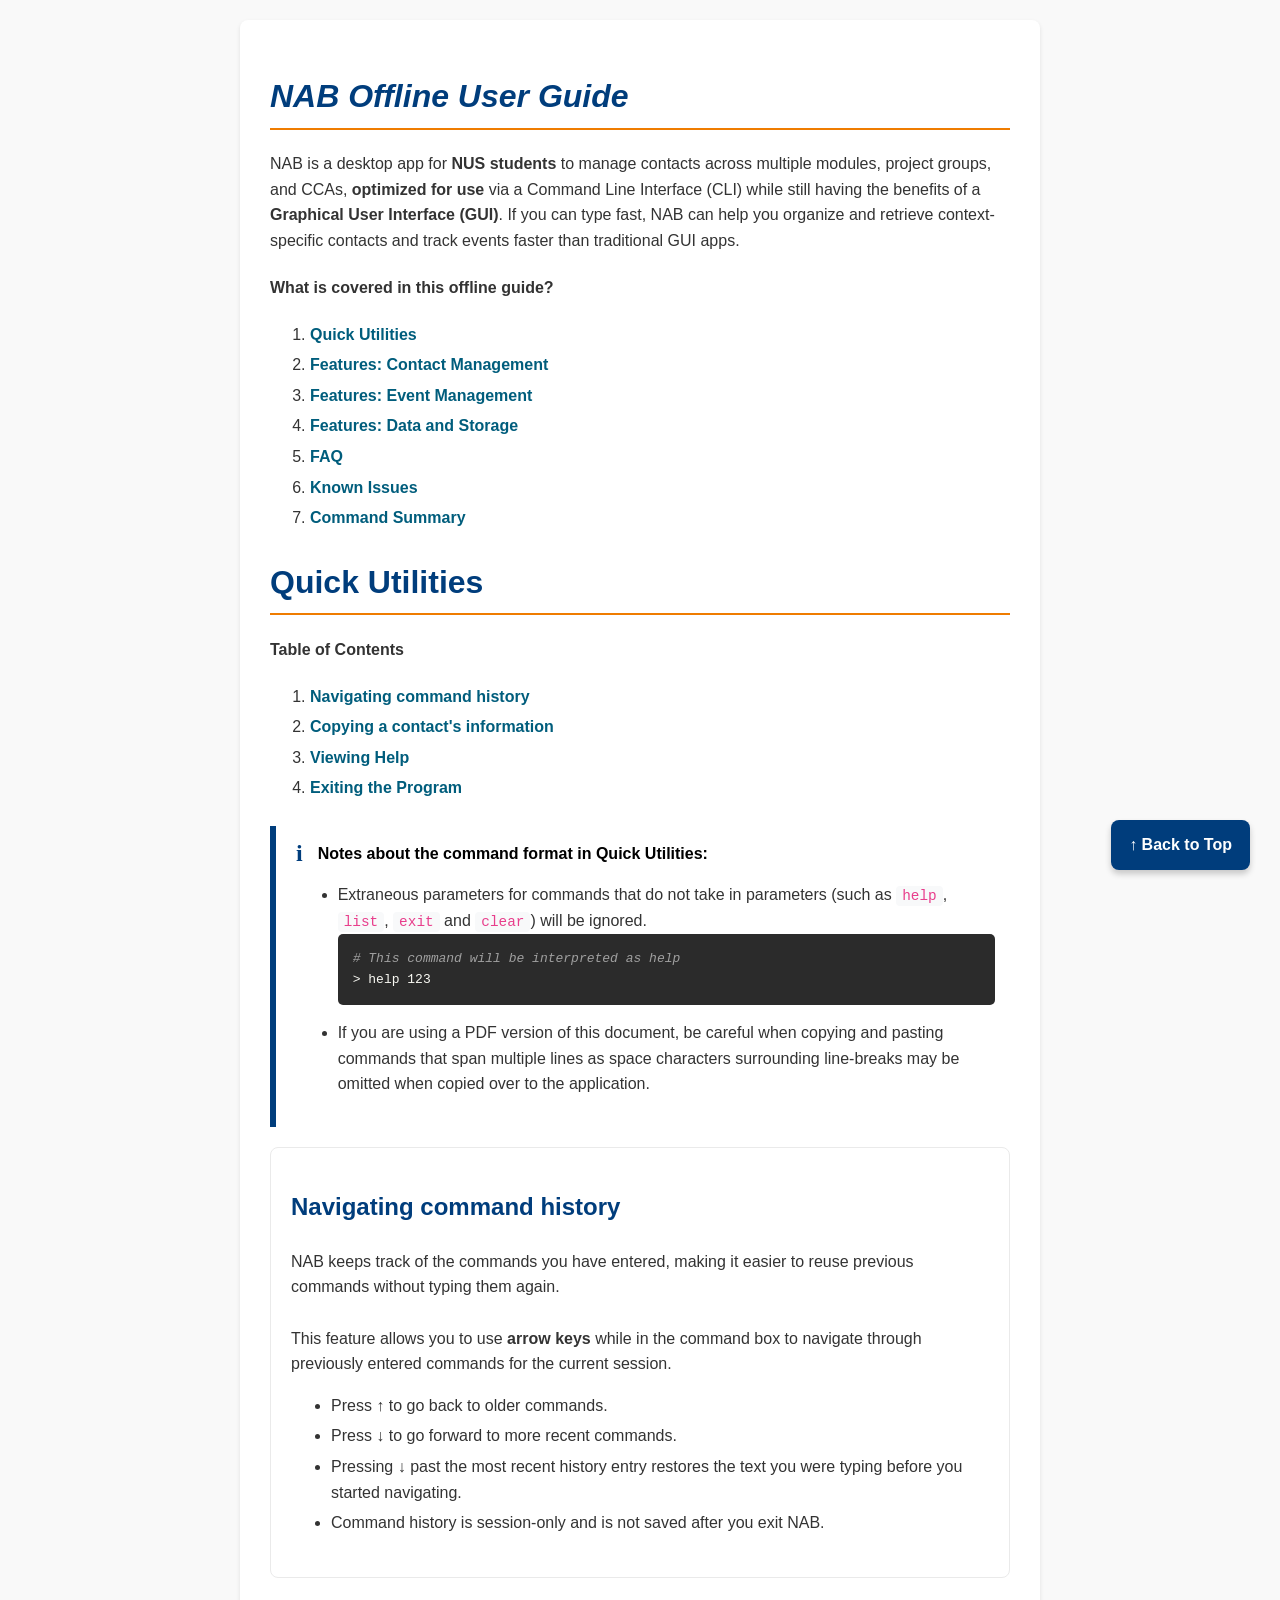
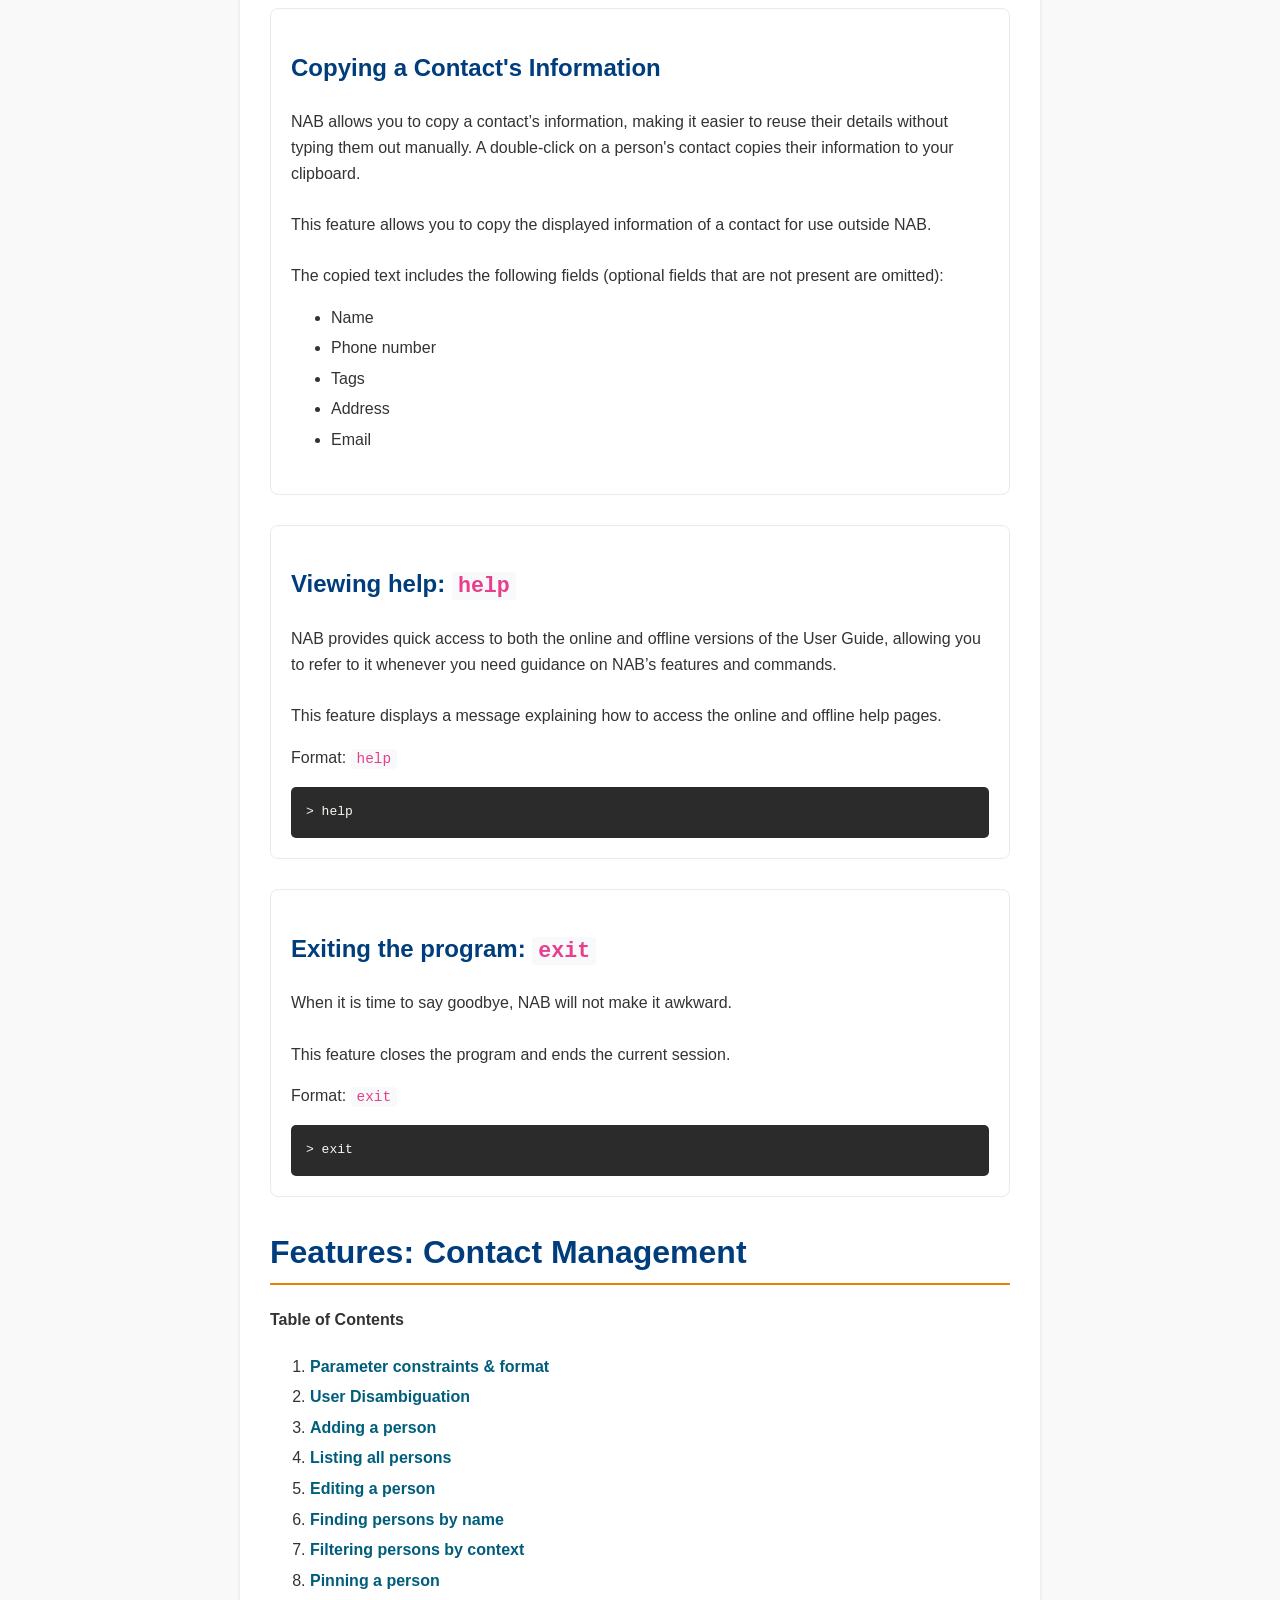
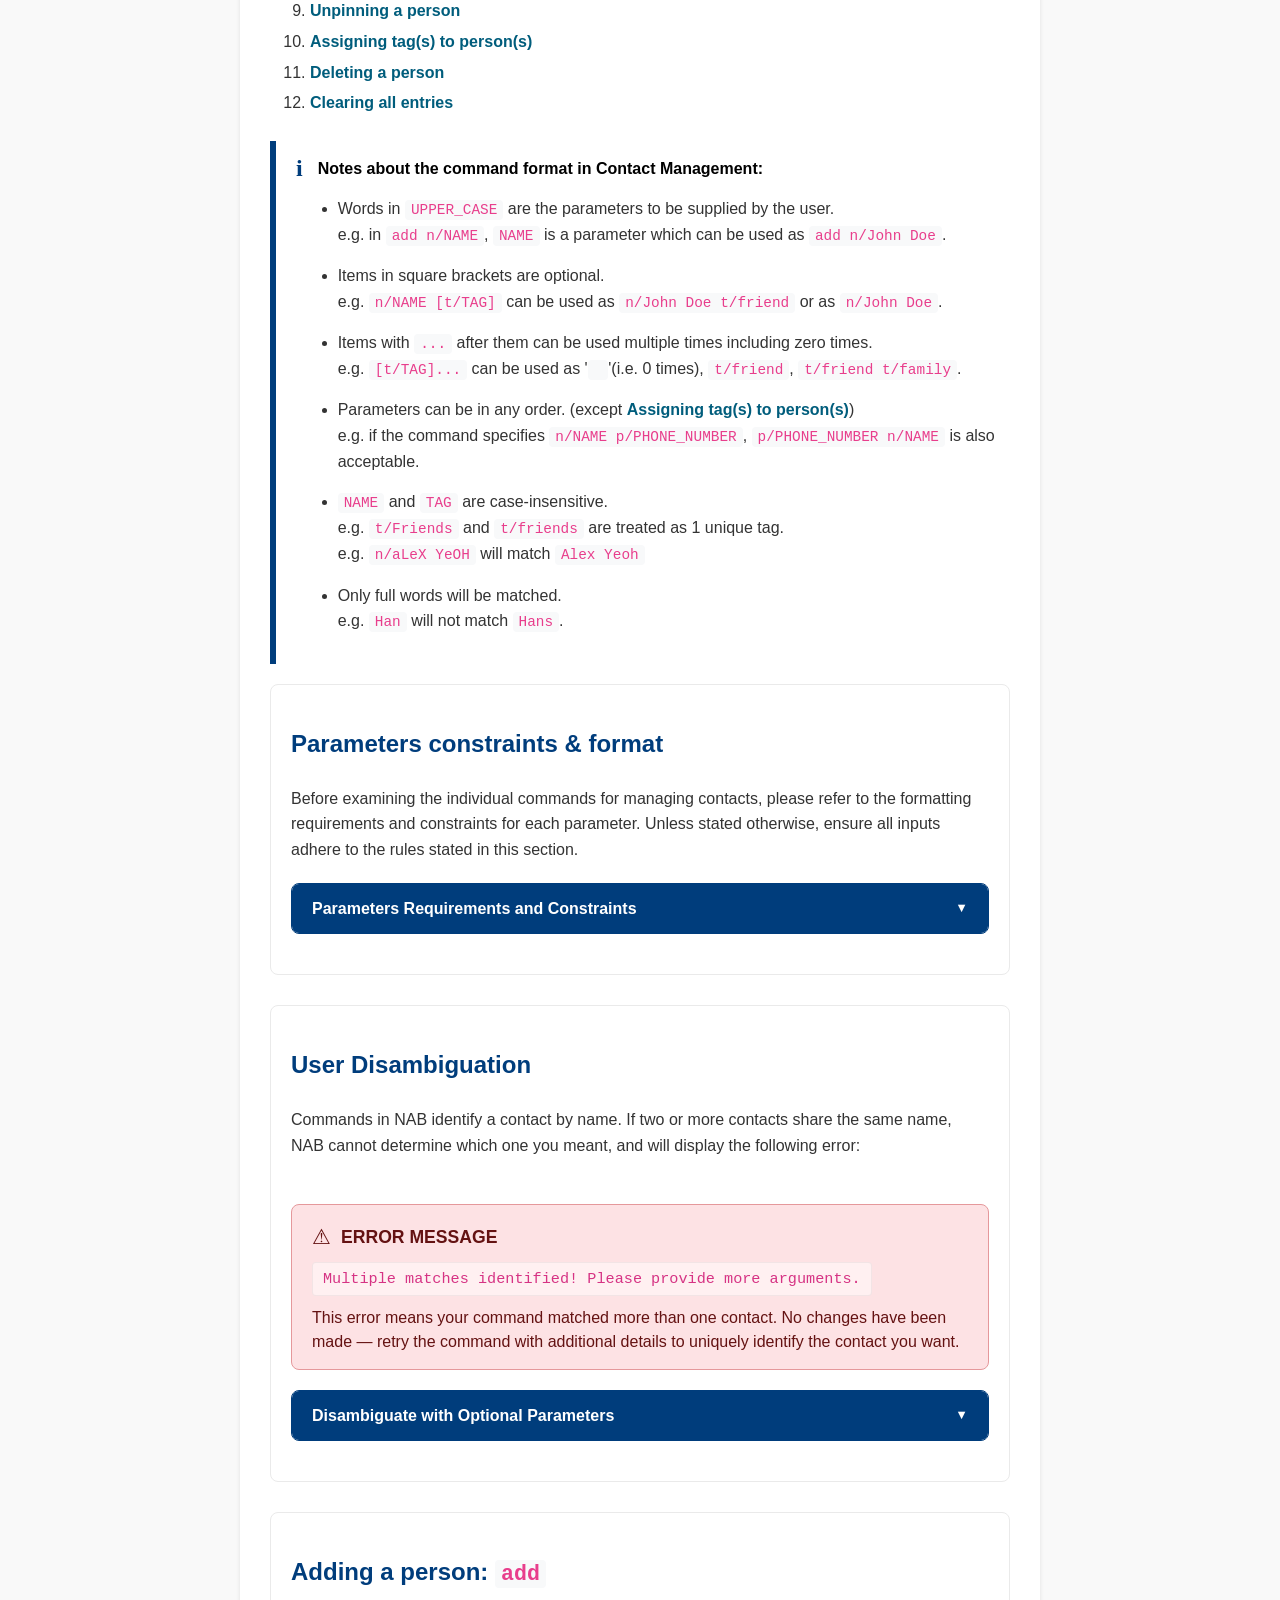
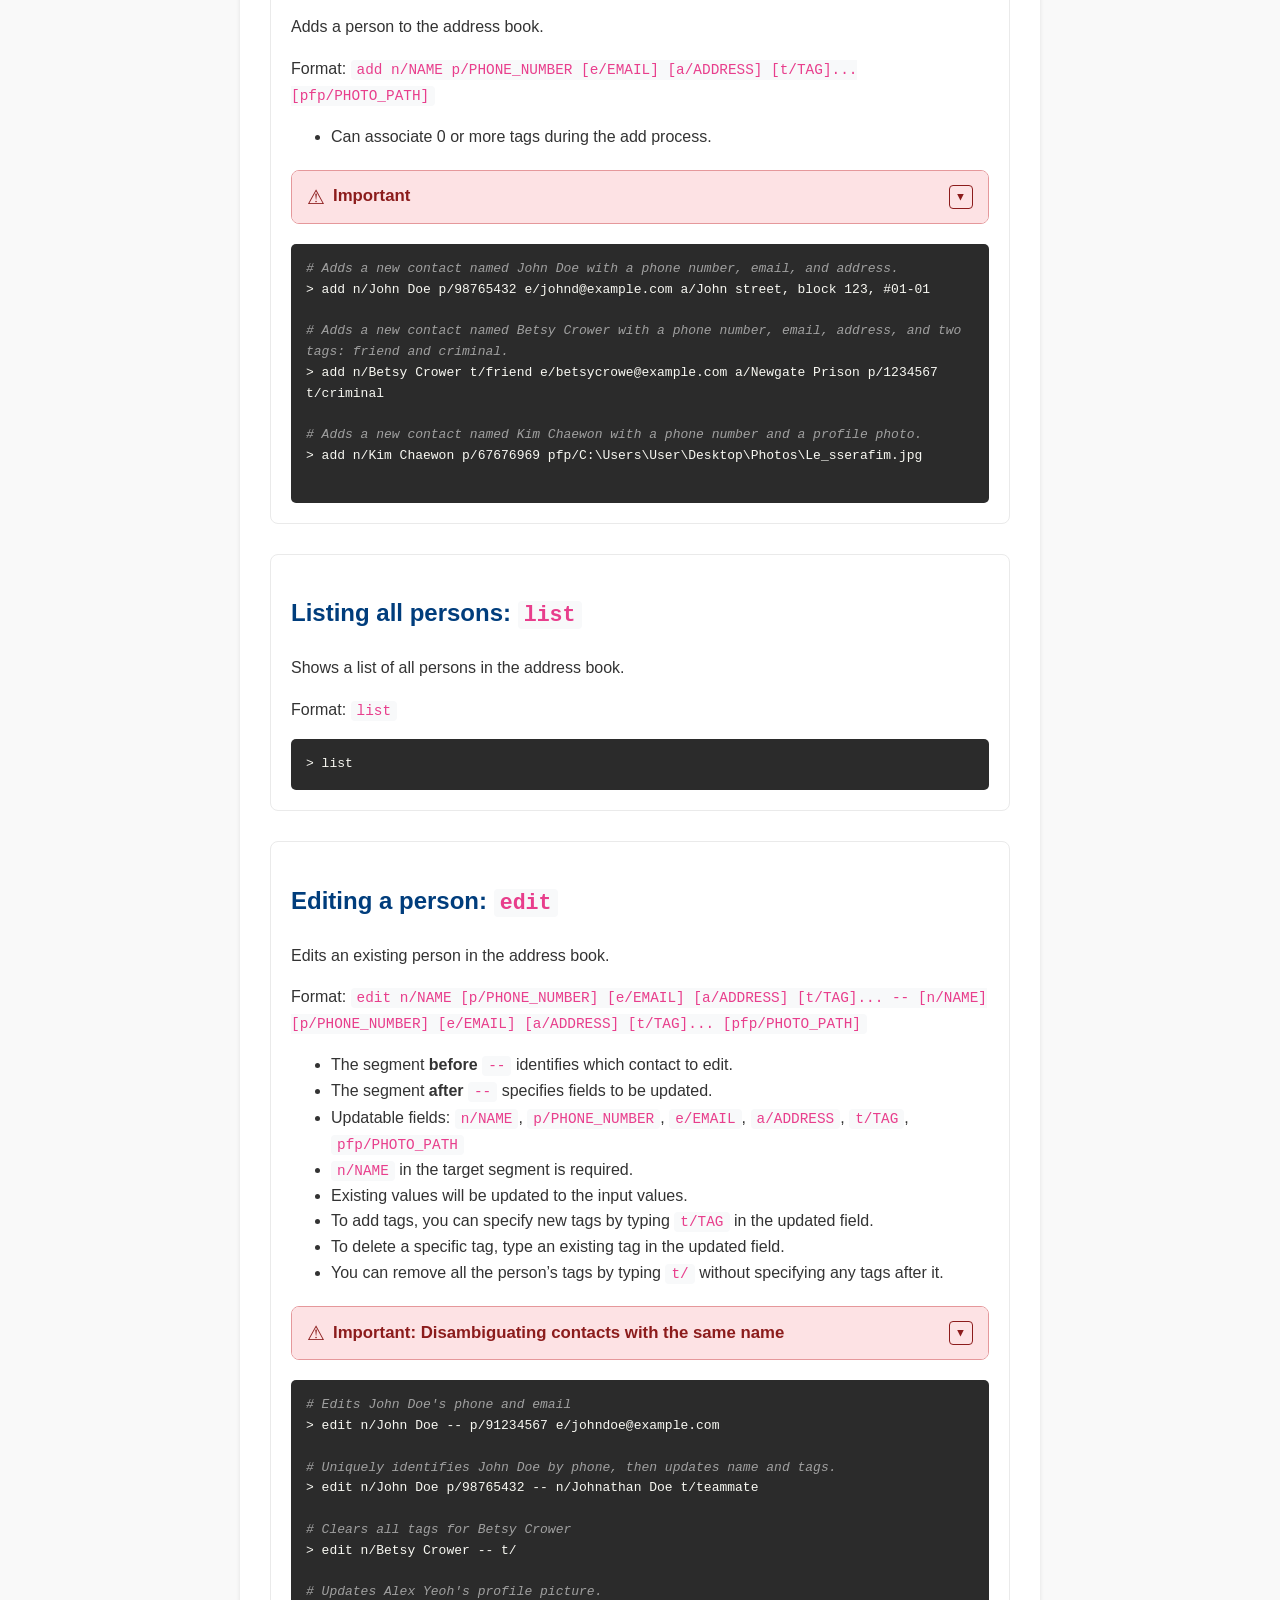
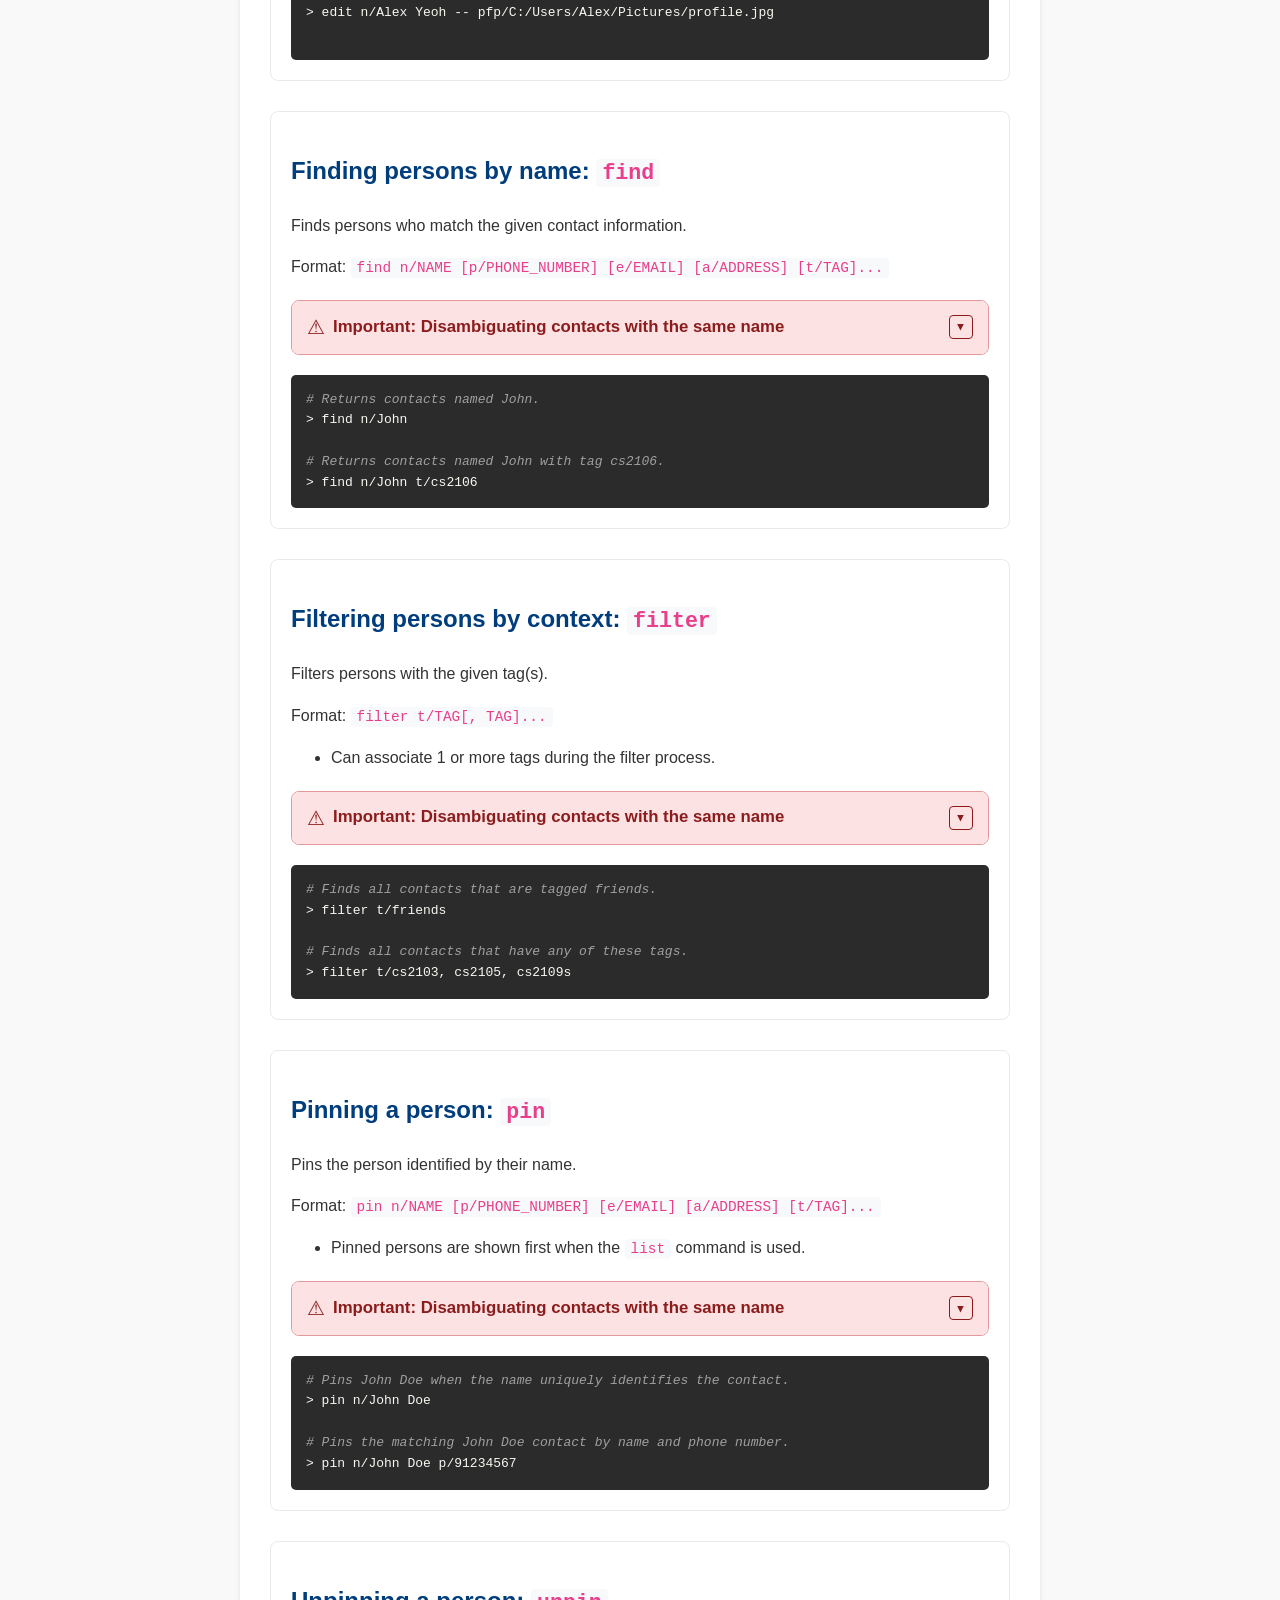
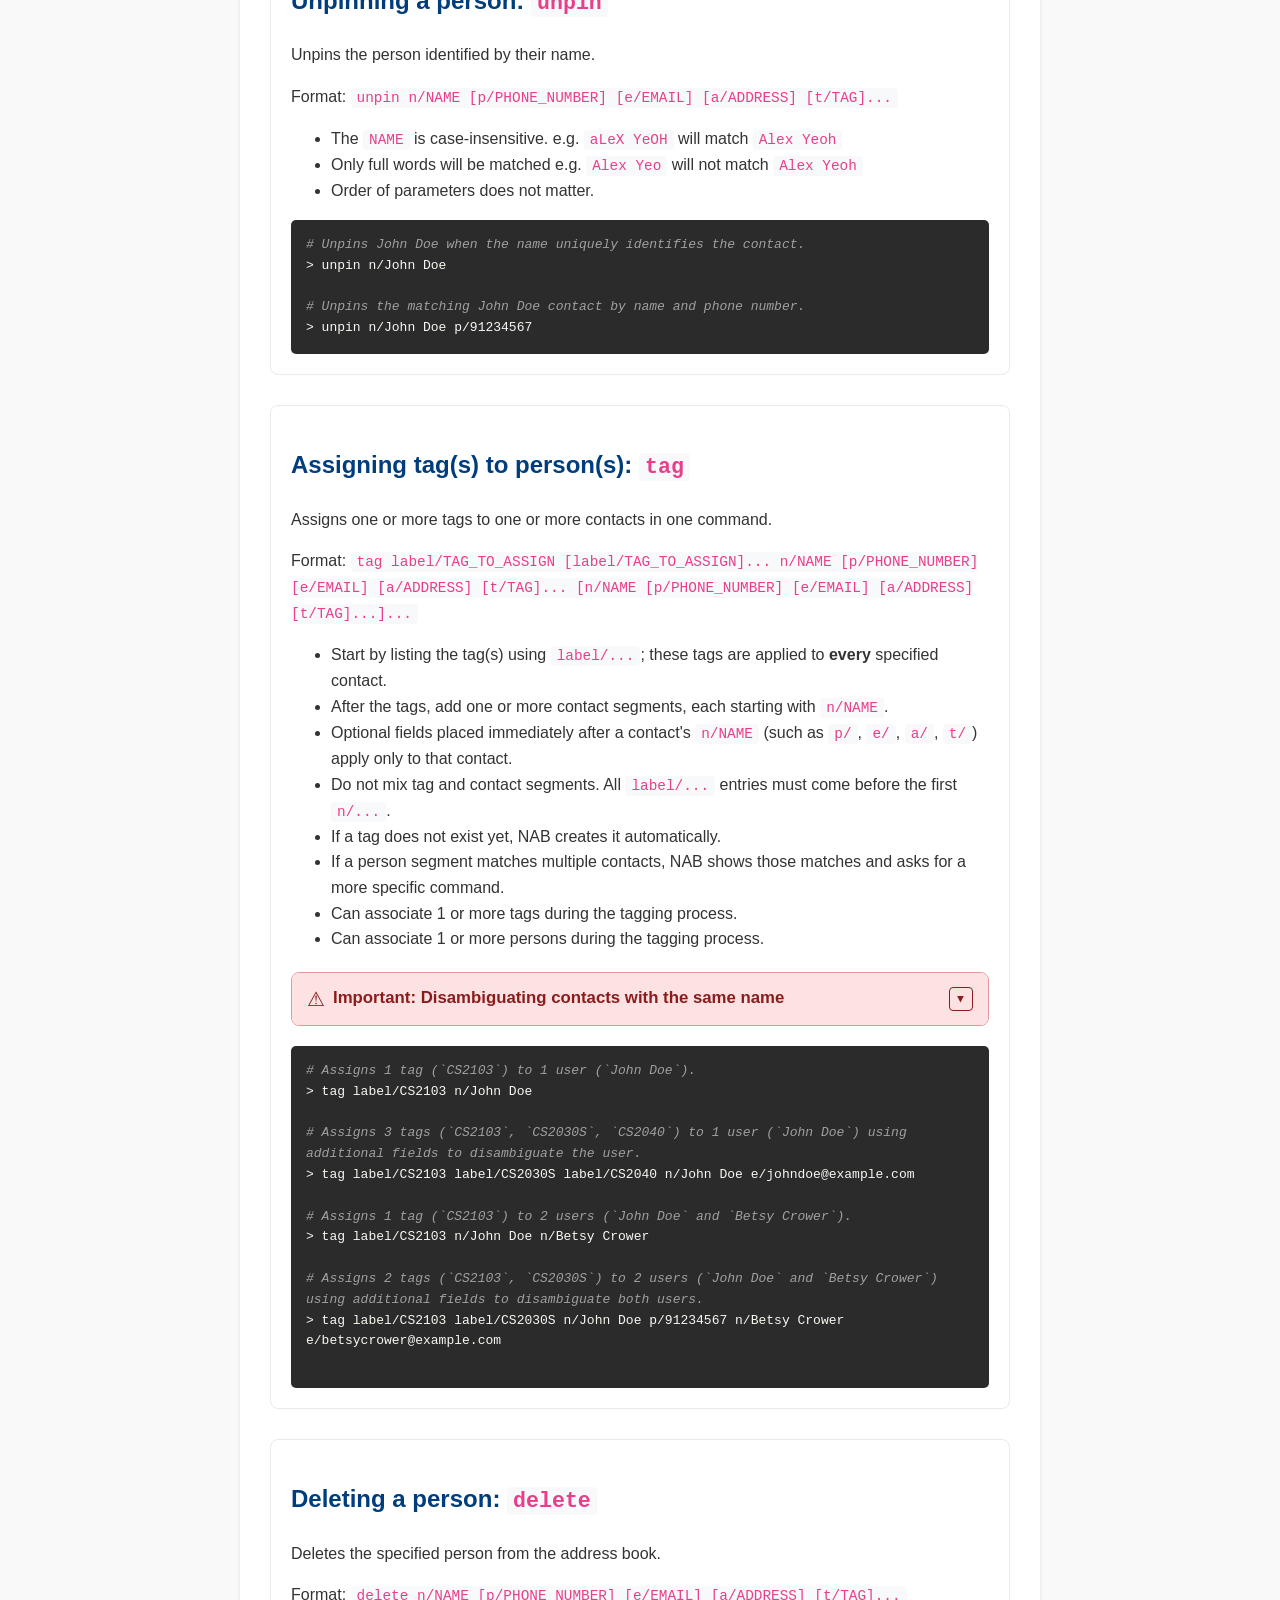
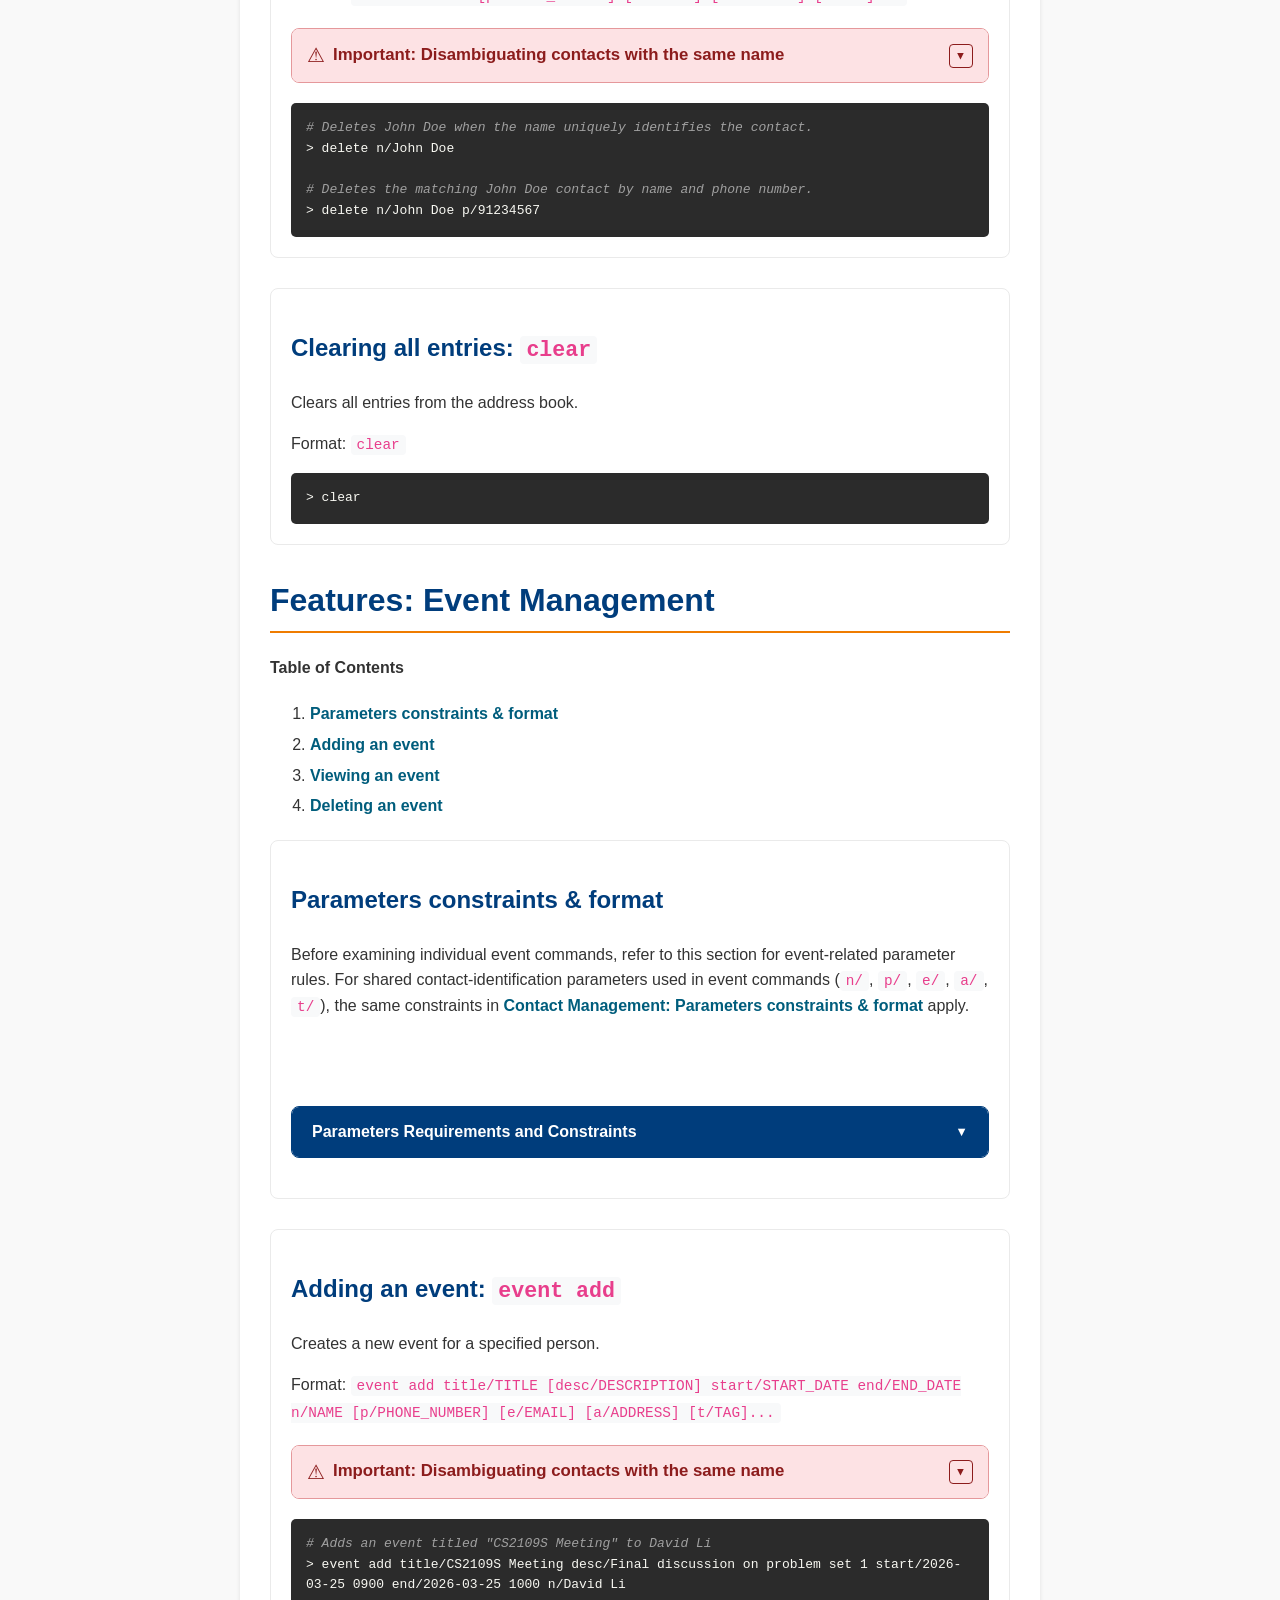
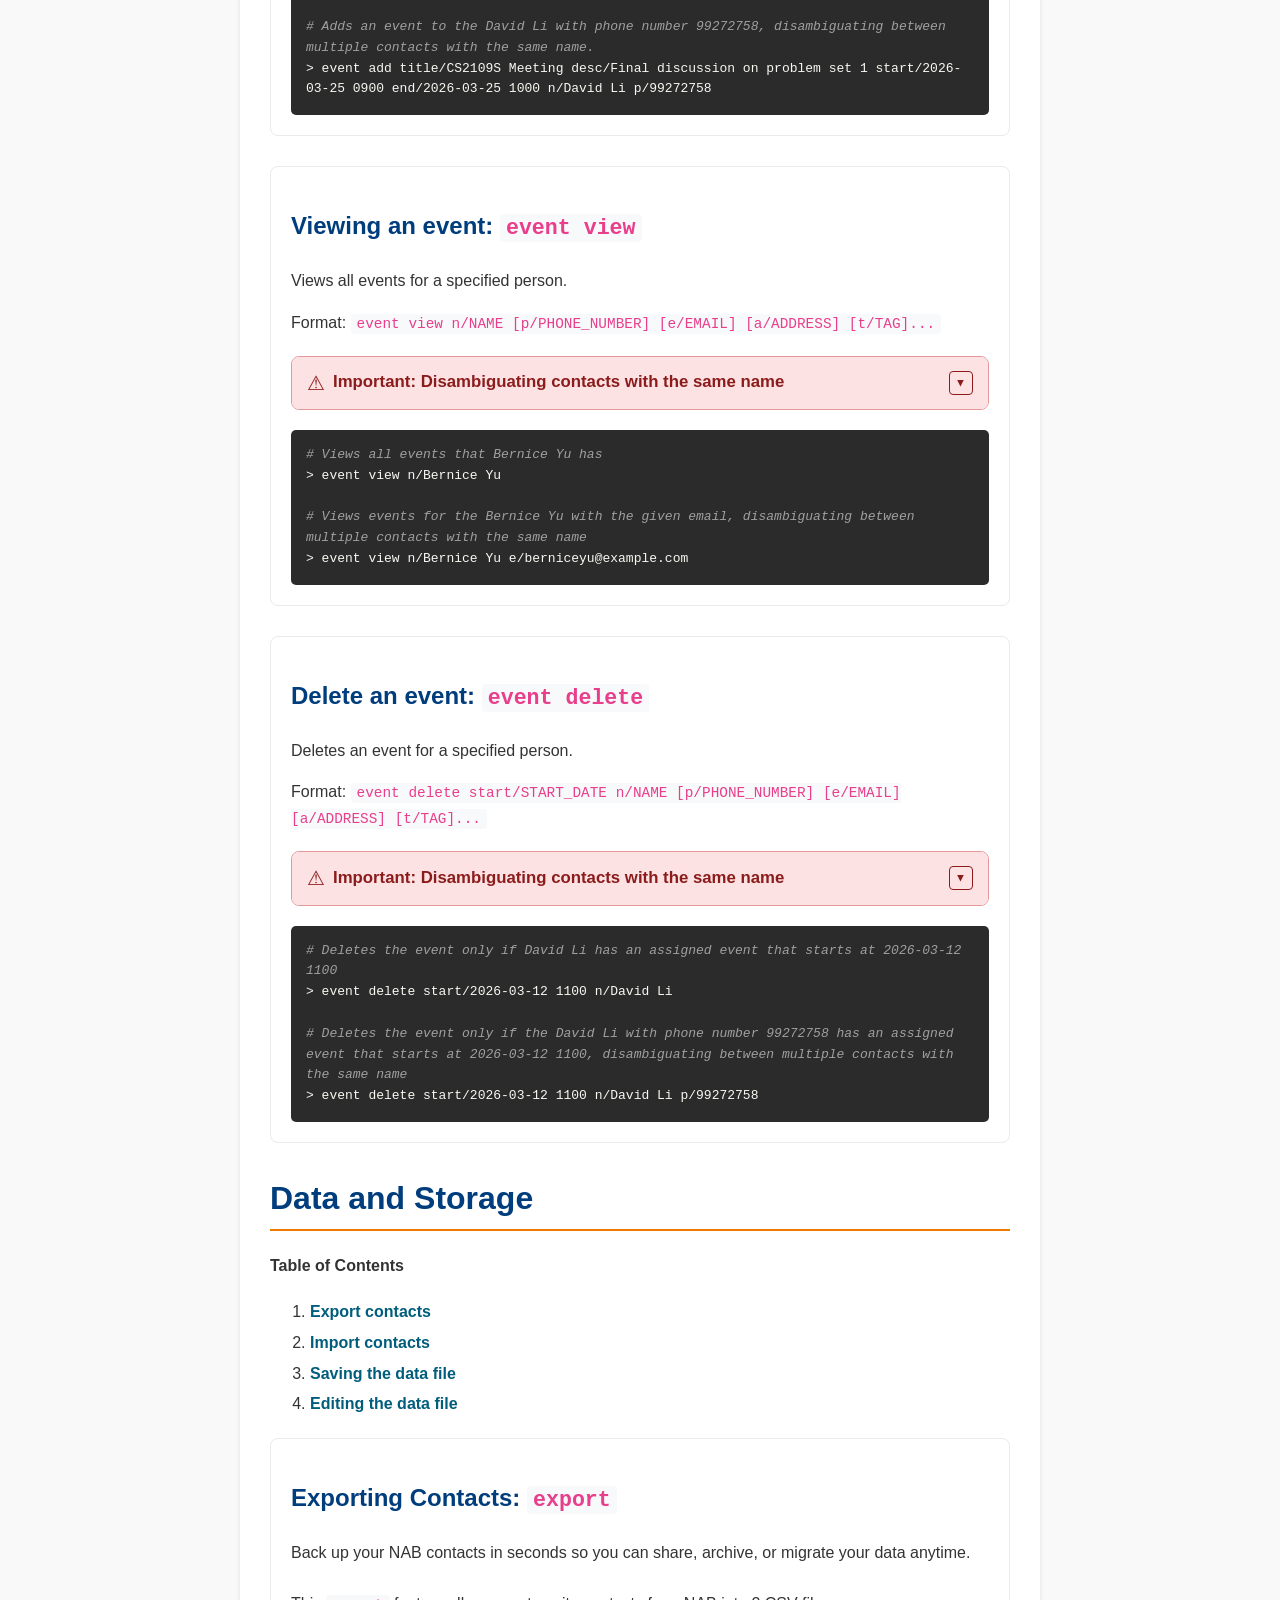
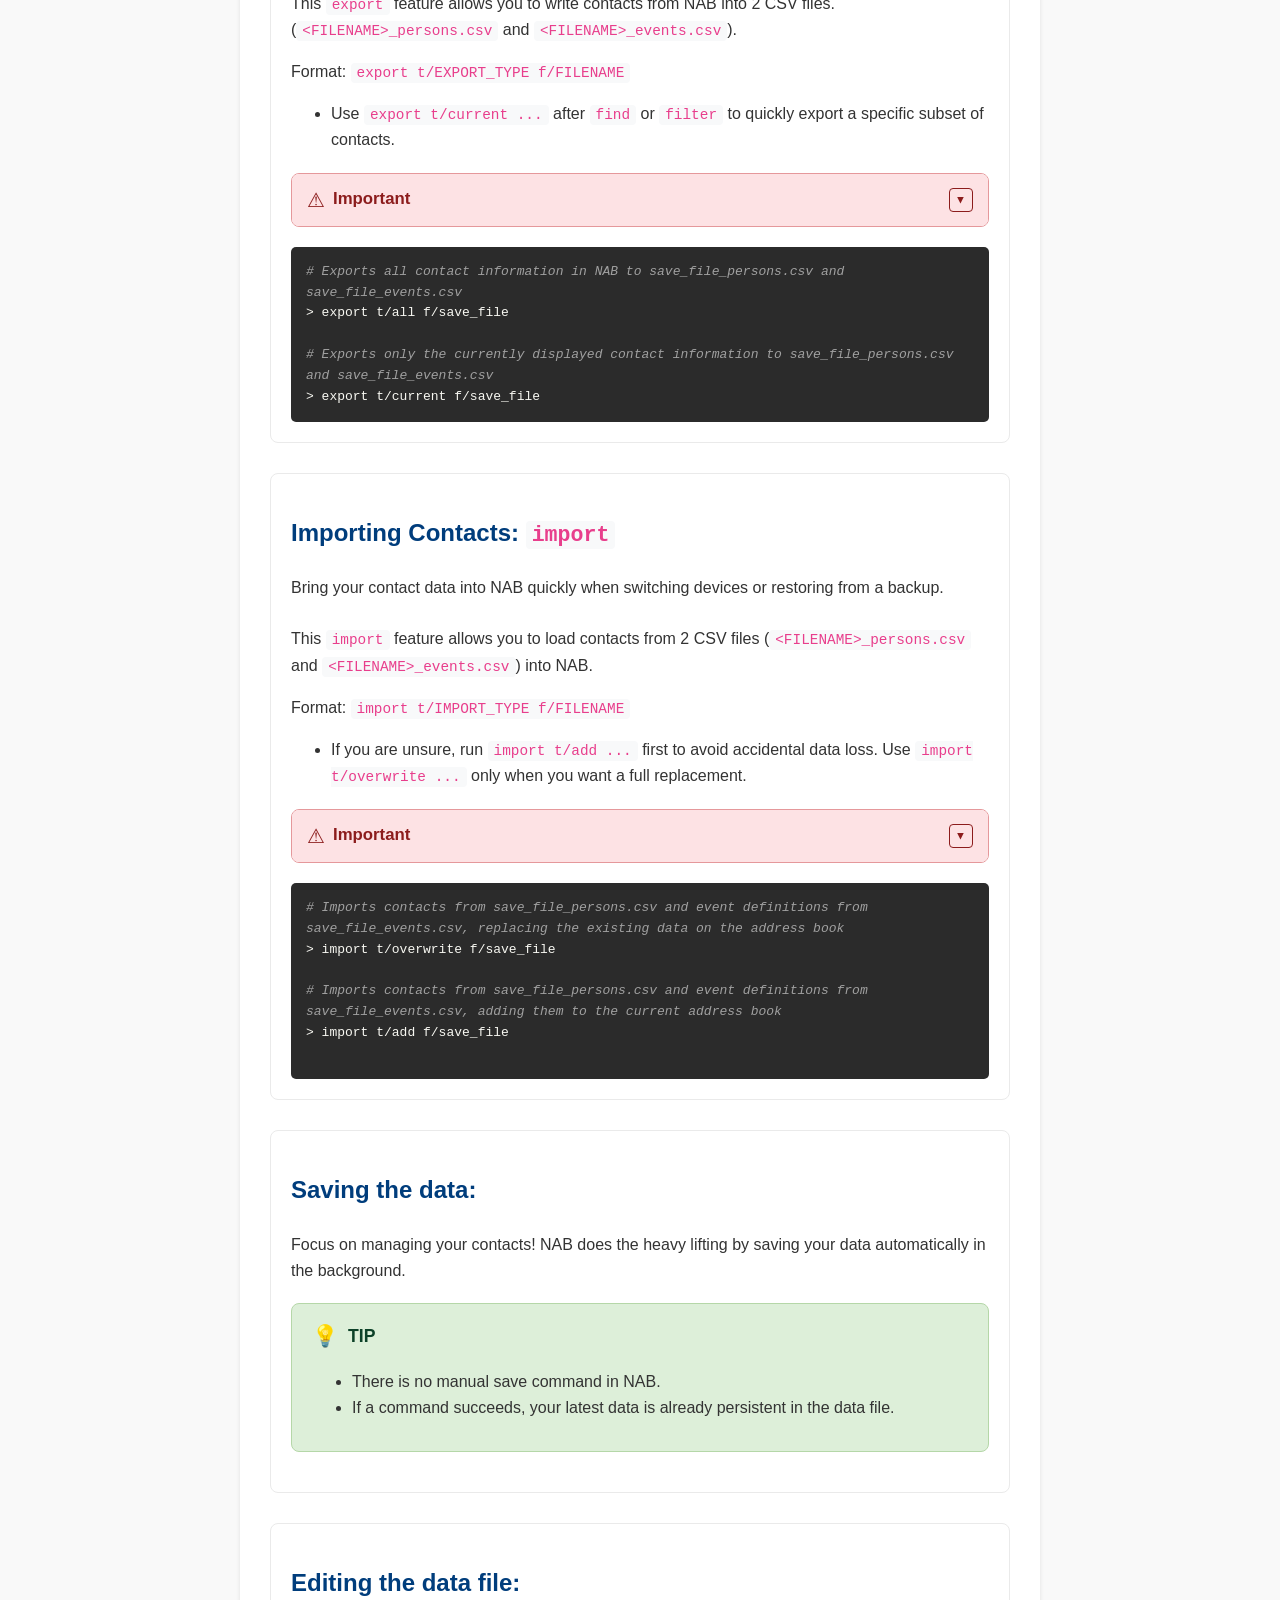
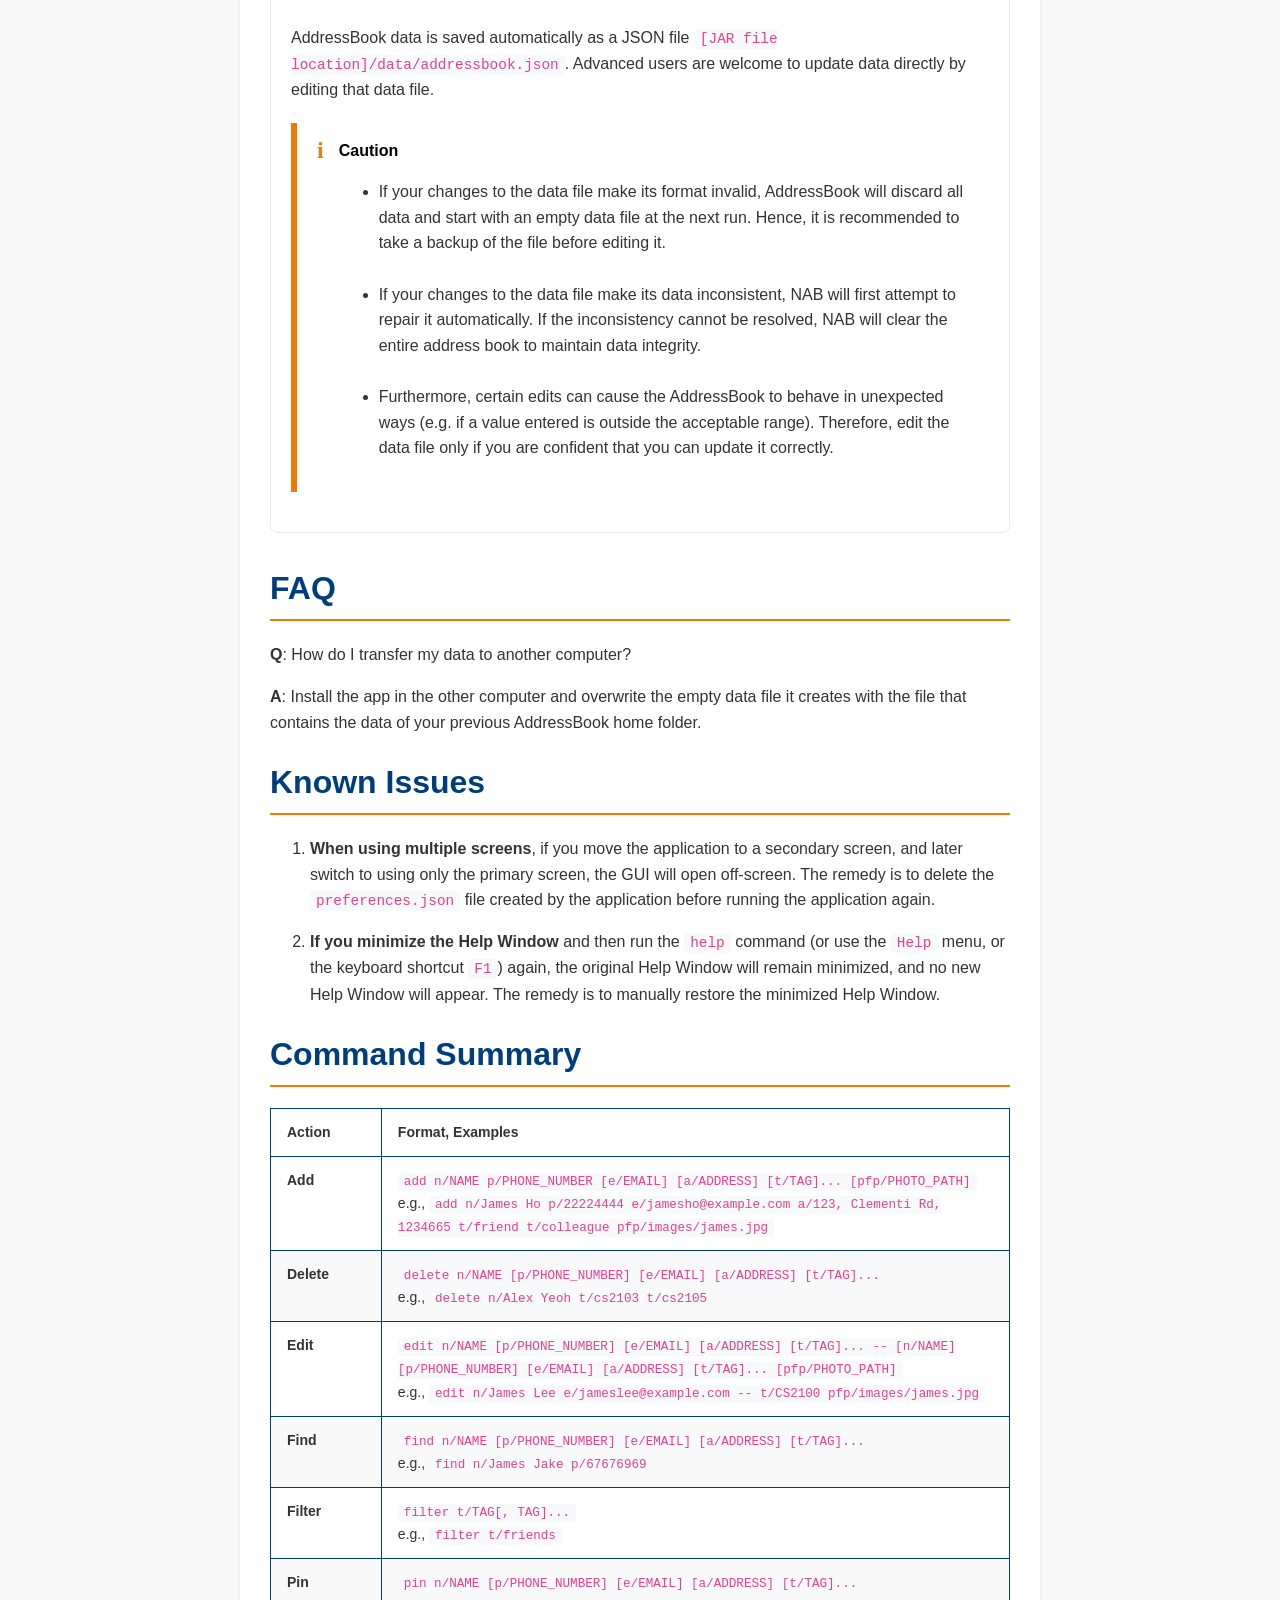
==== commit 130f26cb: "Docs: Update import, export, delete, tag section" ====
--- a/src/main/resources/help/index.html
+++ b/src/main/resources/help/index.html
@@ -158,7 +158,7 @@
             <h2 class="feature-header" id="contact-parameter-constraint">Parameters constraints & format</h2>
             <p>Before examining the individual commands for managing contacts, please refer to the formatting requirements
                 and constraints for each parameter. Unless stated otherwise, ensure all inputs adhere to the rules
-                stated in this section.</p><br><br>
+                stated in this section.</p>
             <details class="parameter-requirements">
                 <summary>Parameters Requirements and Constraints</summary>
                 <div class="table-container">
@@ -246,8 +246,13 @@
                                     <li>Can be absolute (e.g., <code>C:/Users/Alex/Pictures/me.jpg</code>)
                                         or relative to the app folder (e.g., <code>images/me.png</code>).
                                     </li><br>
-                                    <li>The specified file must exist on your computer;
+                                    <li>
+                                        The specified file must exist on your computer;
                                         NAB will copy it into the <code>data/images/</code> directory
+                                    </li><br>
+                                    <li>
+                                        File path cannot be referencing any subfolder/files residing in NAB's
+                                        <code>data/images/</code> folder.
                                     </li>
                                 </ul>
                             </td>
@@ -337,7 +342,6 @@
                         <strong>Important</strong>
                     </div>
                     <div class="header-controls">
-                        <span class="control-btn">✖</span>
                         <span class="control-btn toggle-arrow"></span>
                     </div>
                 </summary>
@@ -394,7 +398,6 @@
                         <strong>Important: Disambiguating contacts with the same name</strong>
                     </div>
                     <div class="header-controls">
-                        <span class="control-btn">✖</span>
                         <span class="control-btn toggle-arrow"></span>
                     </div>
                 </summary>
@@ -430,7 +433,6 @@
                         <strong>Important: Disambiguating contacts with the same name</strong>
                     </div>
                     <div class="header-controls">
-                        <span class="control-btn">✖</span>
                         <span class="control-btn toggle-arrow"></span>
                     </div>
                 </summary>
@@ -465,7 +467,6 @@
                         <strong>Important: Disambiguating contacts with the same name</strong>
                     </div>
                     <div class="header-controls">
-                        <span class="control-btn">✖</span>
                         <span class="control-btn toggle-arrow"></span>
                     </div>
                 </summary>
@@ -500,7 +501,6 @@
                         <strong>Important: Disambiguating contacts with the same name</strong>
                     </div>
                     <div class="header-controls">
-                        <span class="control-btn">✖</span>
                         <span class="control-btn toggle-arrow"></span>
                     </div>
                 </summary>
@@ -542,22 +542,60 @@
             <h2 class="feature-header" id="tagging-person">Assigning tag(s) to person(s): <code>tag</code></h2>
             <p>Assigns one or more tags to one or more contacts in one command.</p>
             <p>Format: <code>tag label/TAG_TO_ASSIGN [label/TAG_TO_ASSIGN]... n/NAME [p/PHONE_NUMBER] [e/EMAIL] [a/ADDRESS] [t/TAG]... [n/NAME [p/PHONE_NUMBER] [e/EMAIL] [a/ADDRESS] [t/TAG]...]...</code></p>
-            <p><b>Tip: </b>Use optional fields immediately after each <code>n/NAME</code> to disambiguate contacts with the same name.</p>
             <ul>
-                <li><code>label/...</code> are the tags that will be assigned to all specified contacts.</li>
-                <li>Contact segments start with <code>n/NAME</code>.</li>
-                <li>Optional fields after a given <code>n/NAME</code> apply only to that contact segment.</li>
-                <li>The tag-assignment segment (<code>label/...</code>) and person segments (<code>n/...</code>) cannot be mixed.
-                    All <code>label/...</code> entries must appear before the first <code>n/...</code>.</li>
+                <li>Start by listing the tag(s) using <code>label/...</code>; these tags are applied to <b>every</b>
+                    specified contact.
+                </li>
+                <li>After the tags, add one or more contact segments, each starting with <code>n/NAME</code>.</li>
+                <li>Optional fields placed immediately after a contact's <code>n/NAME</code>
+                    (such as <code>p/</code>, <code>e/</code>, <code>a/</code>, <code>t/</code>)
+                    apply only to that contact.
+                </li>
+                <li>
+                    Do not mix tag and contact segments. All <code>label/...</code>
+                    entries must come before the first <code>n/...</code>.
+                </li>
                 <li>If a tag does not exist yet, NAB creates it automatically.</li>
-                <li>If a person segment matches multiple contacts, NAB shows those matches and asks for a more specific command.</li>
+                <li>If a person segment matches multiple contacts,
+                    NAB shows those matches and asks for a more specific command.
+                </li>
+                <li>Can associate 1 or more tags during the tagging process.</li>
+                <li>Can associate 1 or more persons during the tagging process.</li>
             </ul>
+            <details class="important-callout">
+                <summary class="important-header">
+                    <div class="header-left">
+                        <span class="important-icon">⚠</span>
+                        <strong>Important: Disambiguating contacts with the same name</strong>
+                    </div>
+                    <div class="header-controls">
+                        <span class="control-btn toggle-arrow"></span>
+                    </div>
+                </summary>
+
+                <div class="important-wrapper">
+                    <div class="important-content">
+                        <ul>
+                            <li>
+                                If you encounter the error <code>Multiple matches identified! Please provide more arguments.</code>,
+                                add optional parameters immediately after n/NAME to narrow down the match — Phone number, Email, Address, or Tag.
+                            </li>
+                            <li>
+                                See <a href="#user-disambiguation">user disambiguation</a> for details.
+                            </li>
+                        </ul>
+                    </div>
+                </div>
+            </details>
             <div class="command-box">
-                <span class="code-comment"># Assign CS2103 and CS2030S to Alice and Bob.<br></span>
-                > tag label/CS2103 label/CS2030S n/Alice n/Bob<br><br>
-                <span class="code-comment"># Suppose there are multiple Alice and Bob, an enriched search would be<br></span>
-                > tag label/CS2103 label/CS2030S n/Alice p/81234567 n/Bob a/Clementi<br>
-                <span class="code-comment"># where Alice has phone 81234567 and Bob has address Clementi.</span>
+                <span class="code-comment"># Assigns 1 tag (`CS2103`) to 1 user (`John Doe`).<br></span>
+                > tag label/CS2103 n/John Doe<br><br>
+                <span class="code-comment"># Assigns 3 tags (`CS2103`, `CS2030S`, `CS2040`) to 1 user (`John Doe`) using additional fields to disambiguate the user.<br></span>
+                > tag label/CS2103 label/CS2030S label/CS2040 n/John Doe e/johndoe@example.com<br><br>
+                <span class="code-comment"># Assigns 1 tag (`CS2103`) to 2 users (`John Doe` and `Betsy Crower`).<br></span>
+                > tag label/CS2103 n/John Doe n/Betsy Crower<br><br>
+                <span class="code-comment"># Assigns 2 tags (`CS2103`, `CS2030S`) to 2 users (`John Doe` and `Betsy Crower`) using additional fields to disambiguate both users.<br></span>
+                > tag label/CS2103 label/CS2030S n/John Doe p/91234567 n/Betsy Crower e/betsycrower@example.com<br><br>
             </div>
         </div>
 
@@ -565,19 +603,38 @@
             <h2 class="feature-header" id="deleting-person">Deleting a person: <code>delete</code></h2>
             <p>Deletes the specified person from the address book.</p>
             <p>Format: <code>delete n/NAME [p/PHONE_NUMBER] [e/EMAIL] [a/ADDRESS] [t/TAG]...</code></p>
-            <p><b>Tip: </b>If there are multiple contacts with the same <code>NAME</code>, utilize the other optional
-                parameters to narrow down the deletion of the correct contact. This can be done by supplying any of the
-                following information just after <code>delete n/NAME</code>: Phone number, Email, Address or Tag.</p>
-            <ul>
-                <li> The <code>NAME</code> is case-insensitive. e.g. <code>aLeX YeOH</code> will match <code>Alex Yeoh</code></li>
-                <li> Only full words will be matched e.g. <code>Alex Yeo</code> will not match <code>Alex Yeoh</code></li>
-                <li> Order of parameters does not matter.</li>
-            </ul>
+
+            <details class="important-callout">
+                <summary class="important-header">
+                    <div class="header-left">
+                        <span class="important-icon">⚠</span>
+                        <strong>Important: Disambiguating contacts with the same name</strong>
+                    </div>
+                    <div class="header-controls">
+                        <span class="control-btn toggle-arrow"></span>
+                    </div>
+                </summary>
+
+                <div class="important-wrapper">
+                    <div class="important-content">
+                        <ul>
+                            <li>
+                                If you encounter the error <code>Multiple matches identified! Please provide more arguments.</code>,
+                                add optional parameters immediately after n/NAME to narrow down the match — Phone number, Email, Address, or Tag.
+                            </li>
+                            <li>
+                                See <a href="#user-disambiguation">user disambiguation</a> for details.
+                            </li>
+                        </ul>
+                    </div>
+                </div>
+            </details>
+
             <div class="command-box">
-                <span class="code-comment"># Deletes the contact with a matching name.<br></span>
-                > delete n/Alex Yeoh<br><br>
-                <span class="code-comment"># Suppose there are multiple Alex Yeoh, an enriched search would be<br></span>
-                > delete n/Alex Yeoh t/cs2103 t/cs2105
+                <span class="code-comment"># Deletes John Doe when the name uniquely identifies the contact.<br></span>
+                > delete n/John Doe<br><br>
+                <span class="code-comment"># Deletes the matching John Doe contact by name and phone number.<br></span>
+                > delete n/John Doe p/91234567
             </div>
         </div>
 
@@ -678,7 +735,6 @@
                     <strong>Important: Disambiguating contacts with the same name</strong>
                 </div>
                 <div class="header-controls">
-                    <span class="control-btn">✖</span>
                     <span class="control-btn toggle-arrow"></span>
                 </div>
             </summary>
@@ -715,7 +771,6 @@
                     <strong>Important: Disambiguating contacts with the same name</strong>
                 </div>
                 <div class="header-controls">
-                    <span class="control-btn">✖</span>
                     <span class="control-btn toggle-arrow"></span>
                 </div>
             </summary>
@@ -749,7 +804,6 @@
                     <strong>Important: Disambiguating contacts with the same name</strong>
                 </div>
                 <div class="header-controls">
-                    <span class="control-btn">✖</span>
                     <span class="control-btn toggle-arrow"></span>
                 </div>
             </summary>
@@ -786,8 +840,8 @@
 
     <div class="feature-block">
         <h2 class="feature-header" id="export">Exporting Contacts: <code>export</code></h2>
-        <p>Back up your NAB contacts in seconds so you can share, archive, or migrate your data anytime.<br>
-            This <code>export</code> feature allows you to write contacts from NAB into a CSV file.</p>
+        <p>Back up your NAB contacts in seconds so you can share, archive, or migrate your data anytime.<br><br>
+            This <code>export</code> feature allows you to write contacts from NAB into 2 CSV files. (<code>&lt;FILENAME&gt;_persons.csv</code> and <code>&lt;FILENAME&gt;_events.csv</code>).</p>
         <p>Format: <code>export t/EXPORT_TYPE f/FILENAME</code></p>
         <ul>
             <li>Use <code>export t/current ...</code> after <code>find</code> or <code>filter</code> to quickly export a specific subset of contacts.</li>
@@ -799,7 +853,6 @@
                     <strong>Important</strong>
                 </div>
                 <div class="header-controls">
-                    <span class="control-btn">✖</span>
                     <span class="control-btn toggle-arrow"></span>
                 </div>
             </summary>
@@ -813,10 +866,10 @@
                                 <li><code>current</code> (export only the contacts currently shown in the contact list).</li>
                             </ul>
                         </li>
-                        <li>Enter <code>FILENAME</code> without <code>.csv</code>, as NAB automatically appends the <code>.csv</code>
+                        <li>Enter <code>FILENAME</code> without specifying the <code>_persons.csv</code> or <code>_events.csv</code>. NAB will automatically append it for you.
                             extension for you.
                         </li>
-                        <li>The exported file is saved in the same directory that contains the current NAB data file.<br>
+                        <li>The exported files are saved in the same directory that contains the current NAB data file.<br>
                             If a file with the same name already exists, it will be overwritten.
                         </li>
                         <li> Order of parameters does not matter.</li>
@@ -825,17 +878,17 @@
             </div>
         </details>
         <div class="command-box">
-            <span class="code-comment"># Exports all contacts in NAB to save_file.csv<br></span>
+            <span class="code-comment"># Exports all contact information in NAB to save_file_persons.csv and save_file_events.csv<br></span>
             > export t/all f/save_file<br><br>
-            <span class="code-comment"># Exports only the currently displayed contacts to save_file.csv<br></span>
+            <span class="code-comment"># Exports only the currently displayed contact information to save_file_persons.csv and save_file_events.csv<br></span>
             > export t/current f/save_file
         </div>
     </div>
 
     <div class="feature-block">
         <h2 class="feature-header" id="import">Importing Contacts: <code>import</code></h2>
-        <p>Bring your contact data into NAB quickly when switching devices or restoring from a backup.<br>
-            This <code>import</code> feature allows you to load contacts from a CSV file into NAB.</p>
+        <p>Bring your contact data into NAB quickly when switching devices or restoring from a backup.<br><br>
+            This <code>import</code> feature allows you to load contacts from 2 CSV files (<code>&lt;FILENAME&gt;_persons.csv</code> and <code>&lt;FILENAME&gt;_events.csv</code>) into NAB.</p>
         <p>Format: <code>import t/IMPORT_TYPE f/FILENAME</code></p>
         <ul>
             <li>If you are unsure, run <code>import t/add ...</code> first to avoid accidental data loss. Use <code>import t/overwrite ...</code> only when you want a full replacement.</li>
@@ -847,7 +900,6 @@
                     <strong>Important</strong>
                 </div>
                 <div class="header-controls">
-                    <span class="control-btn">✖</span>
                     <span class="control-btn toggle-arrow"></span>
                 </div>
             </summary>
@@ -861,21 +913,21 @@
                                 <li><code>overwrite</code> (replaces the current address book with imported contacts).</li>
                             </ul>
                         </li>
-                        <li>Enter <code>FILENAME</code> without <code>.csv</code>, as NAB automatically looks for the file with the <code>.csv</code>
-                            extension.
+                        <li>Enter <code>FILENAME</code> without specifying the <code>_persons.csv</code> or <code>_events.csv</code>, as NAB automatically looks for the 2 CSV files belonging to the specified <code>FILENAME</code>
+                            extension for you.
                         </li>
-                        <li>The CSV file must be placed in the same directory as the current NAB data file.</li>
+                        <li>The CSV files must be placed in the same directory as the current NAB data file.</li>
                         <li>Contacts in the CSV file that already exist in NAB are skipped to avoid duplicates.</li>
                         <li>Rows with invalid or missing required fields are skipped.</li>
-                        <li> Order of parameters does not matter.</li>
+                        <li>Order of parameters does not matter.</li>
                     </ul>
                 </div>
             </div>
         </details>
         <div class="command-box">
-            <span class="code-comment"># Imports contacts from save_file.csv and replaces the current address book<br></span>
+            <span class="code-comment"># Imports contacts from save_file_persons.csv and event definitions from save_file_events.csv, replacing the existing data on the address book<br></span>
             > import t/overwrite f/save_file<br><br>
-            <span class="code-comment"># Imports contacts from save_file.csv and adds them to the current address book.<br></span>
+            <span class="code-comment"># Imports contacts from save_file_persons.csv and event definitions from save_file_events.csv, adding them to the current address book<br></span>
             > import t/add f/save_file<br><br>
         </div>
     </div>
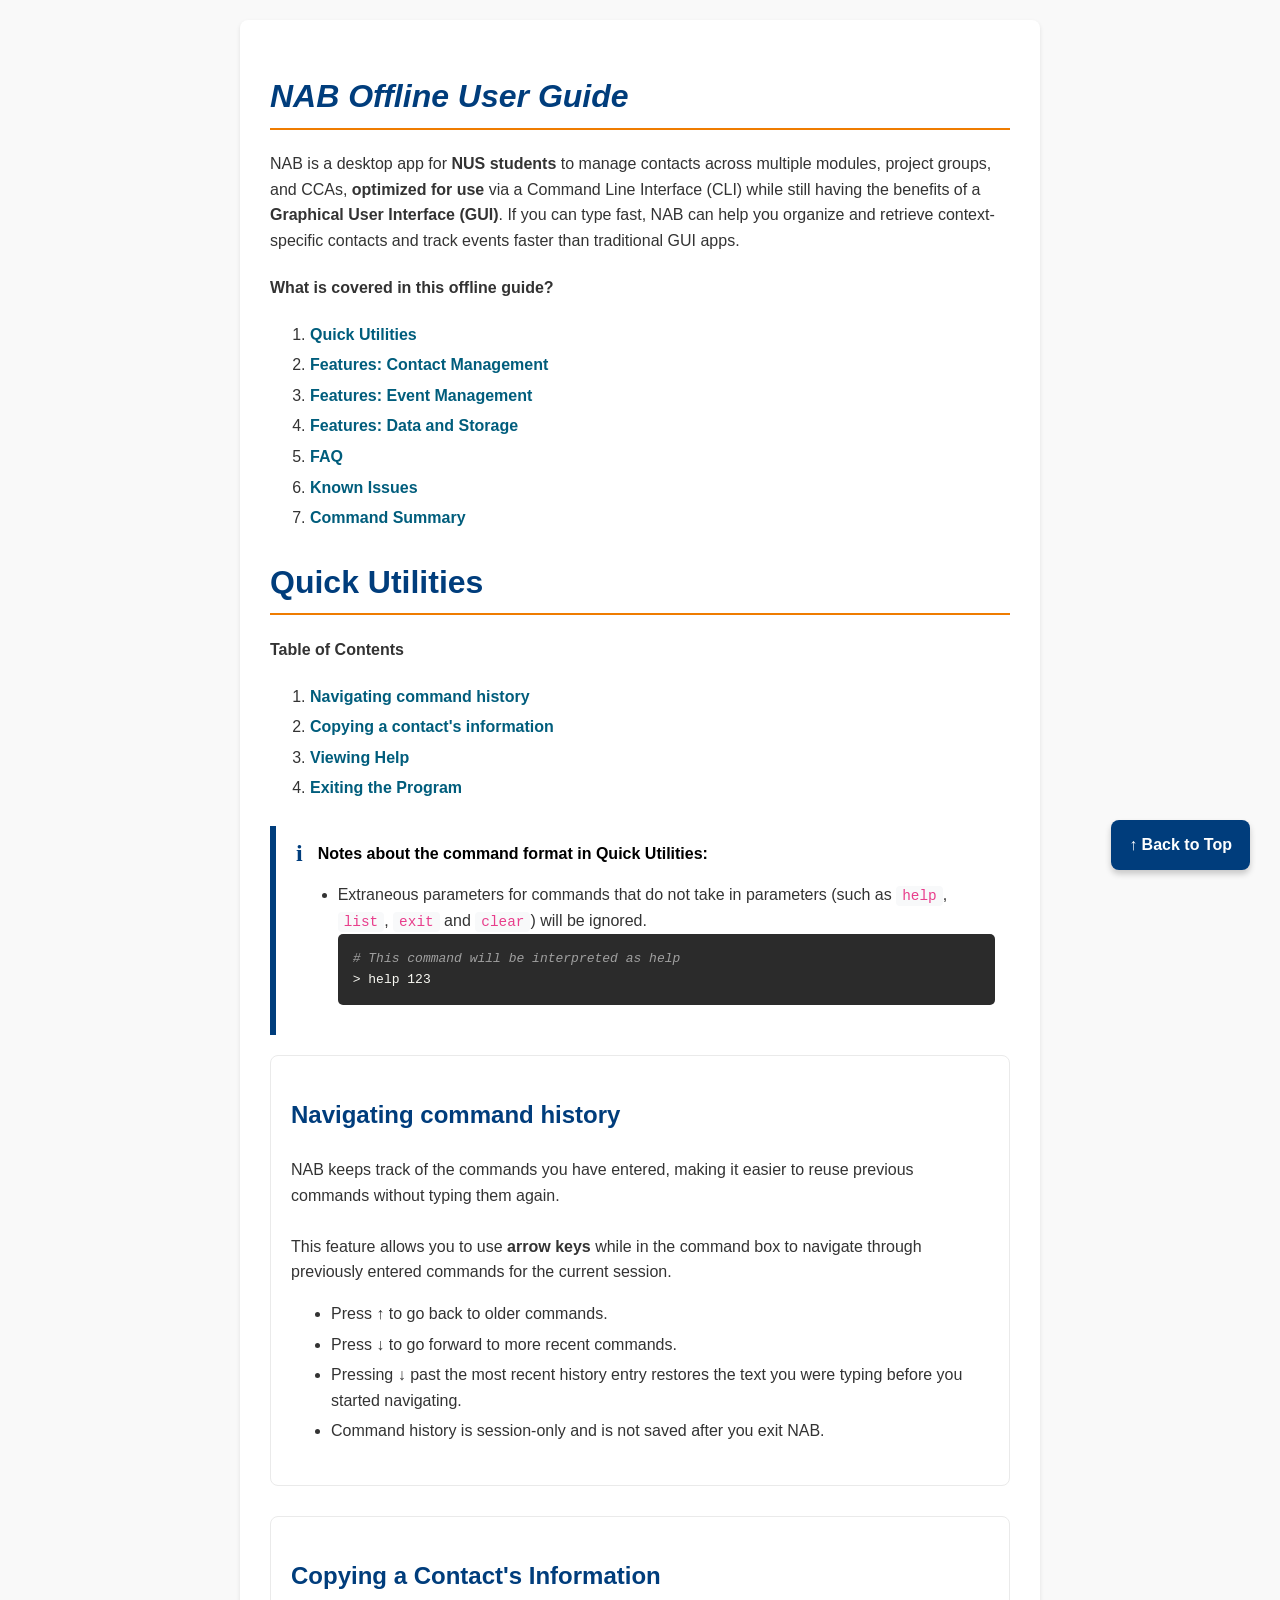
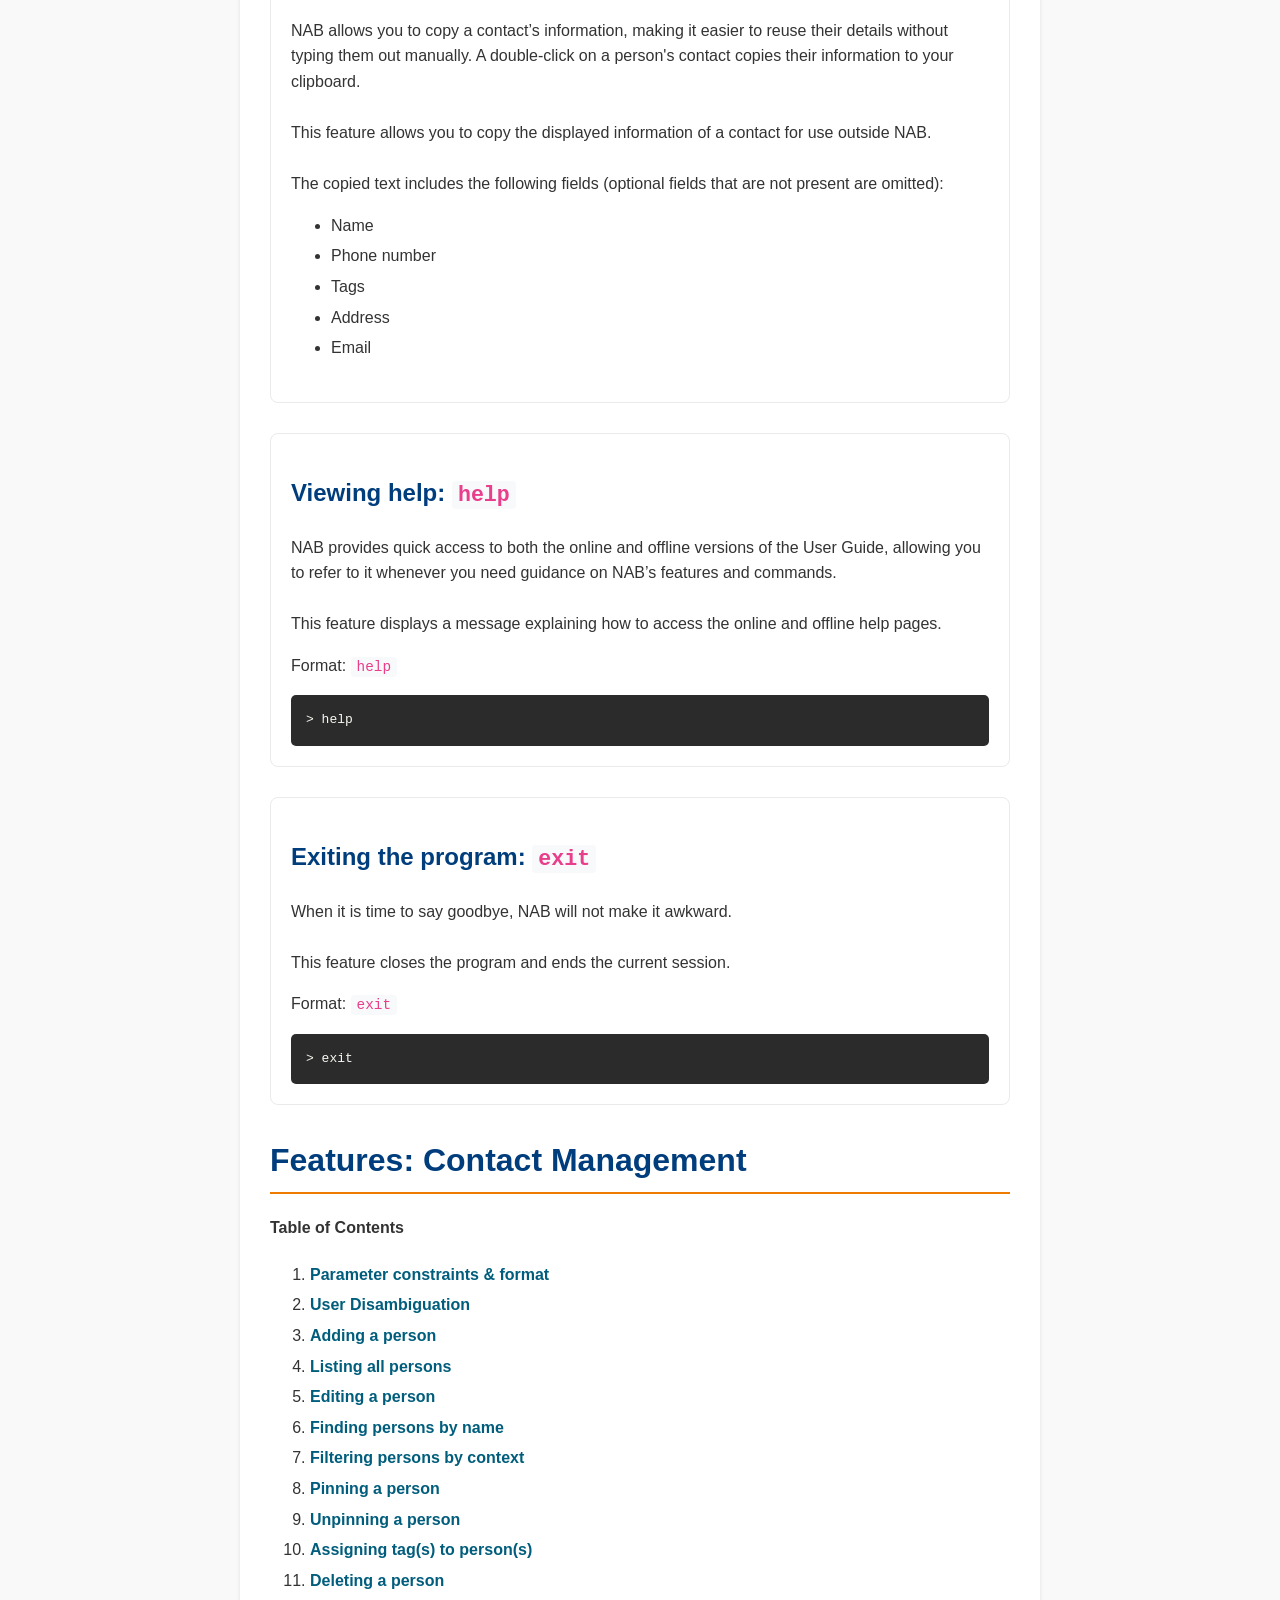
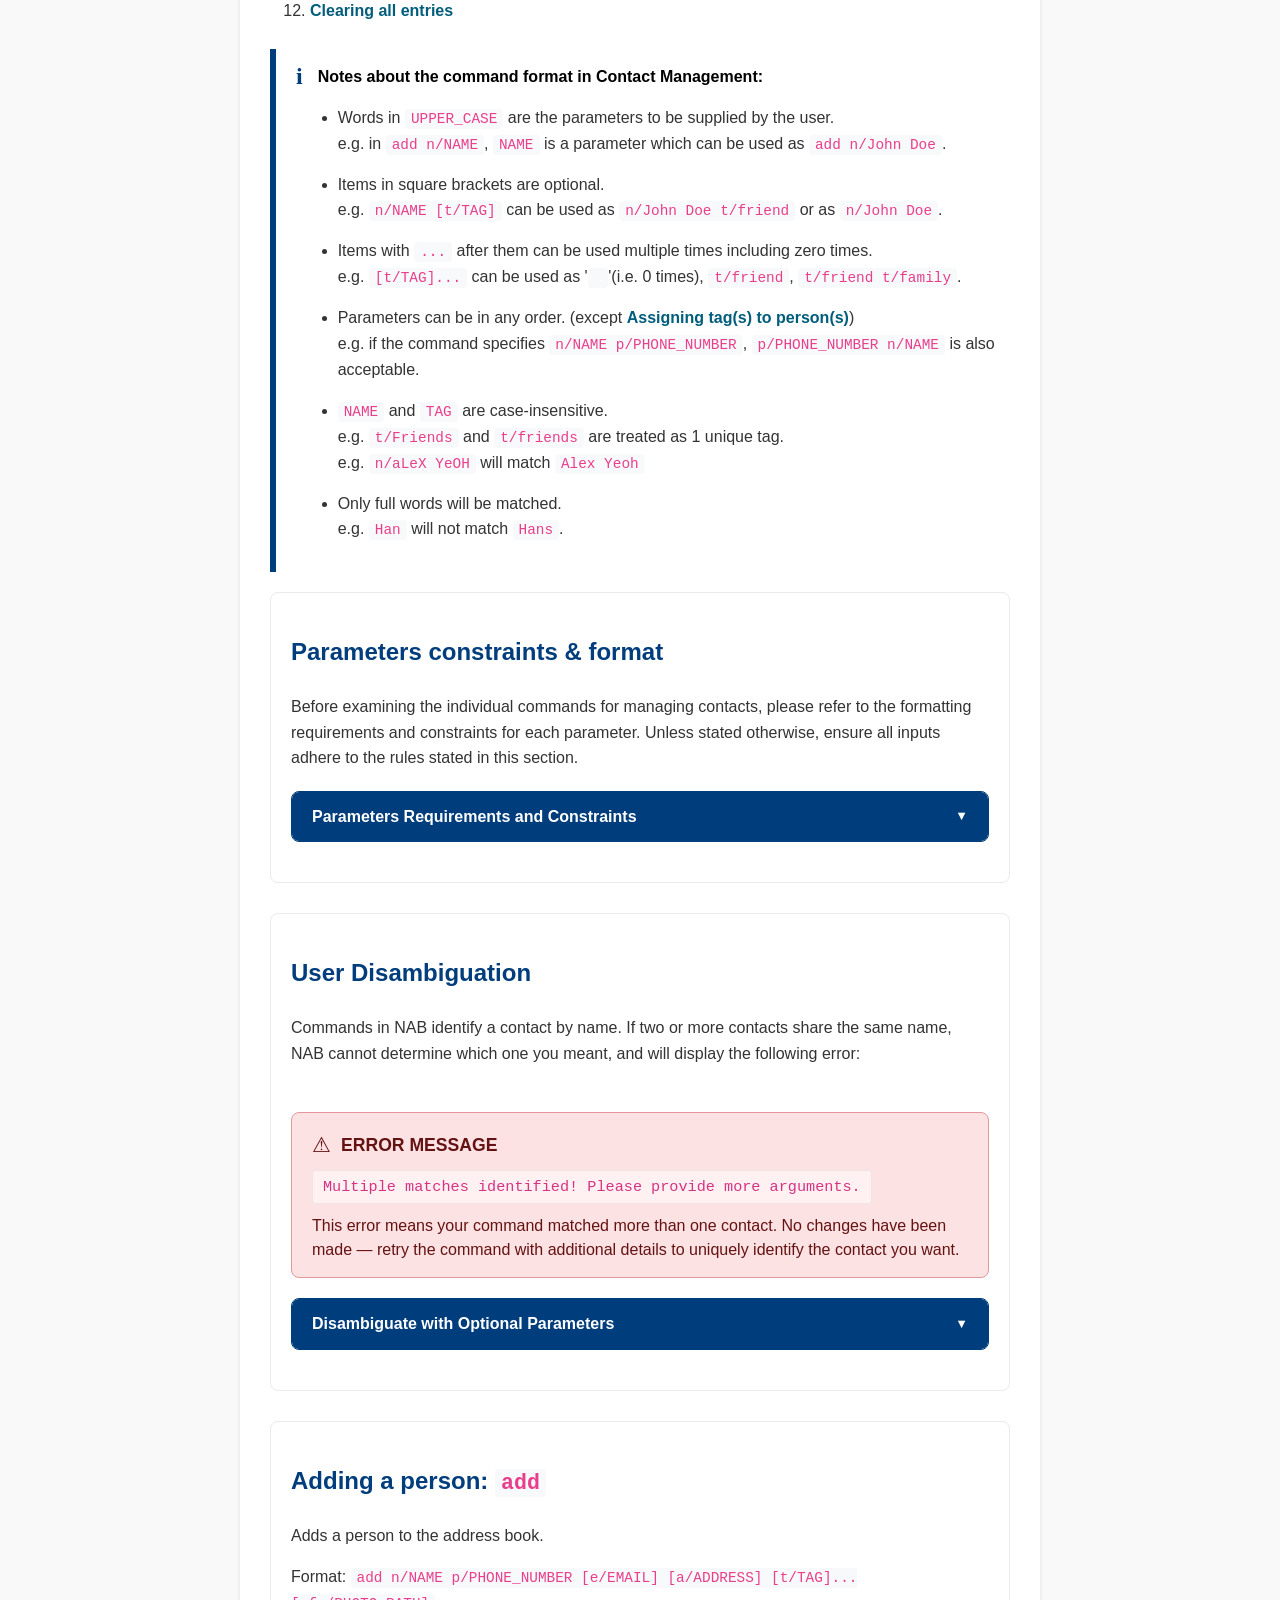
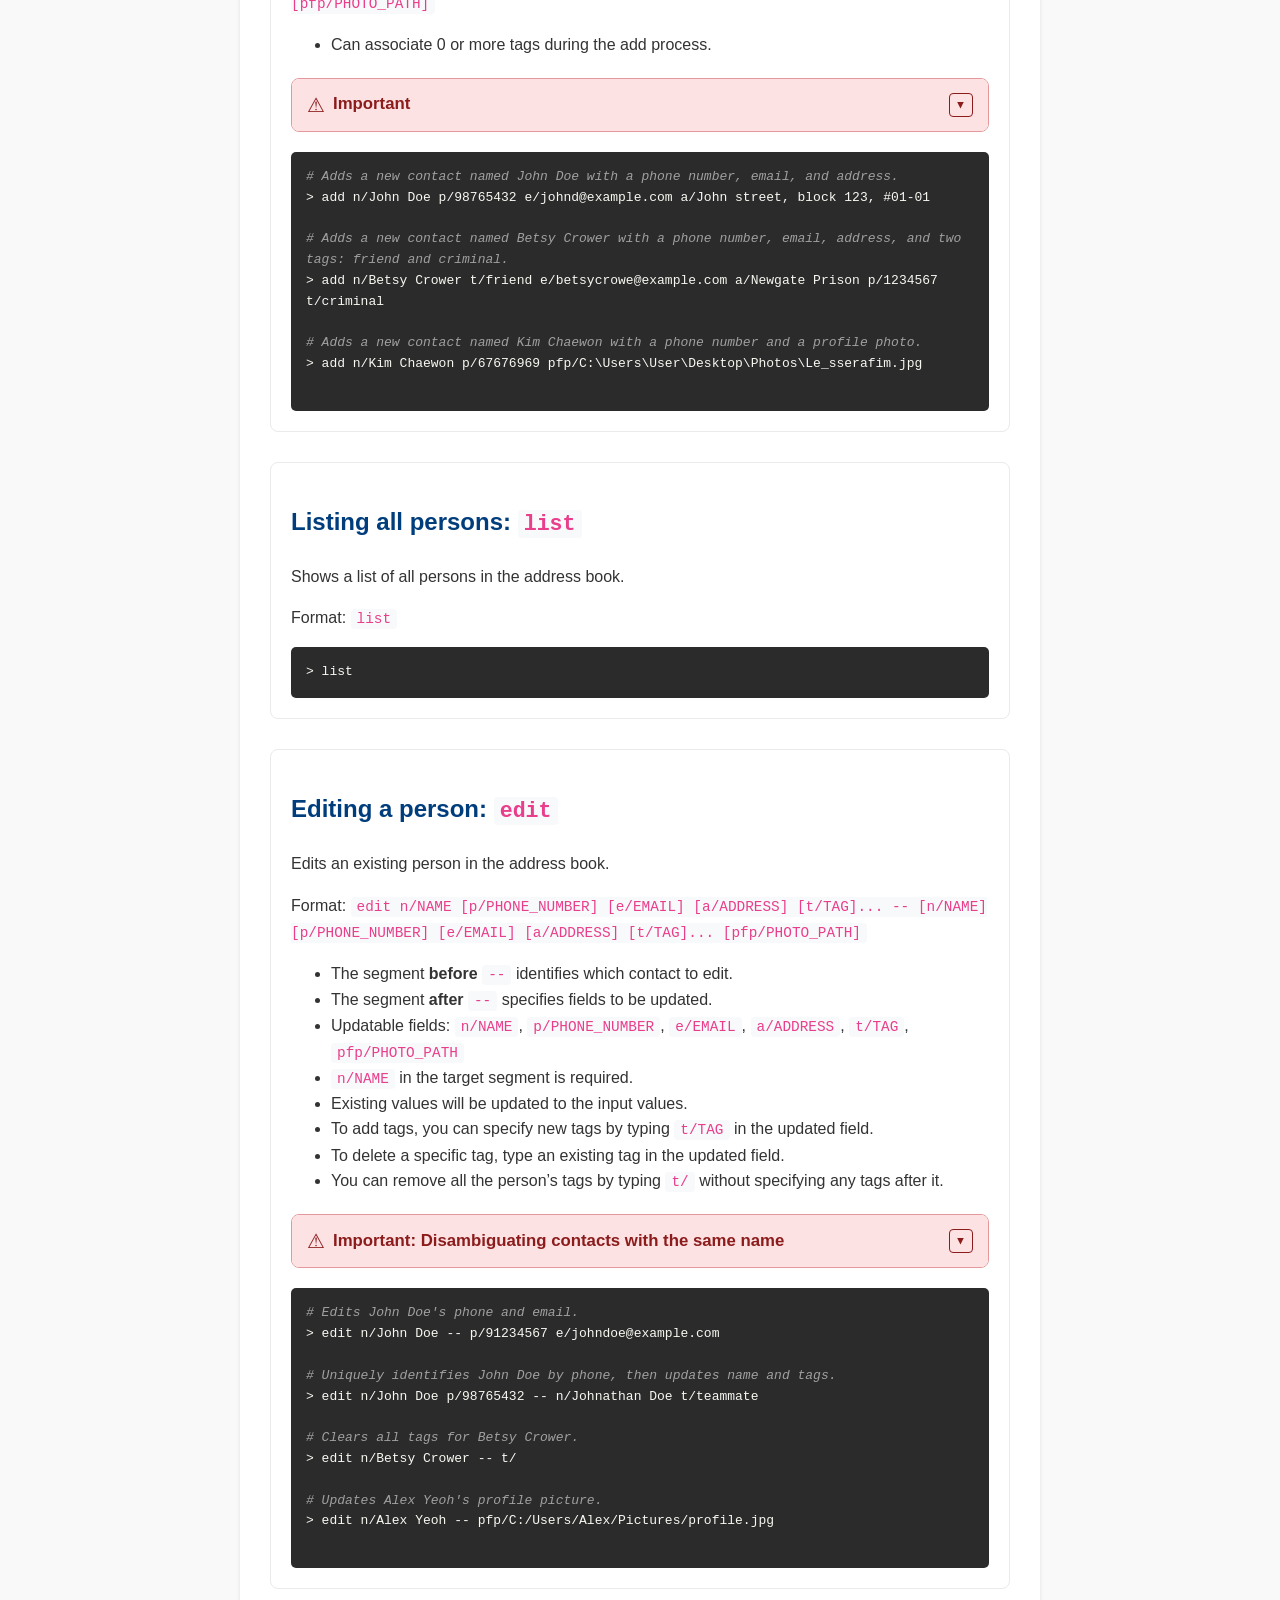
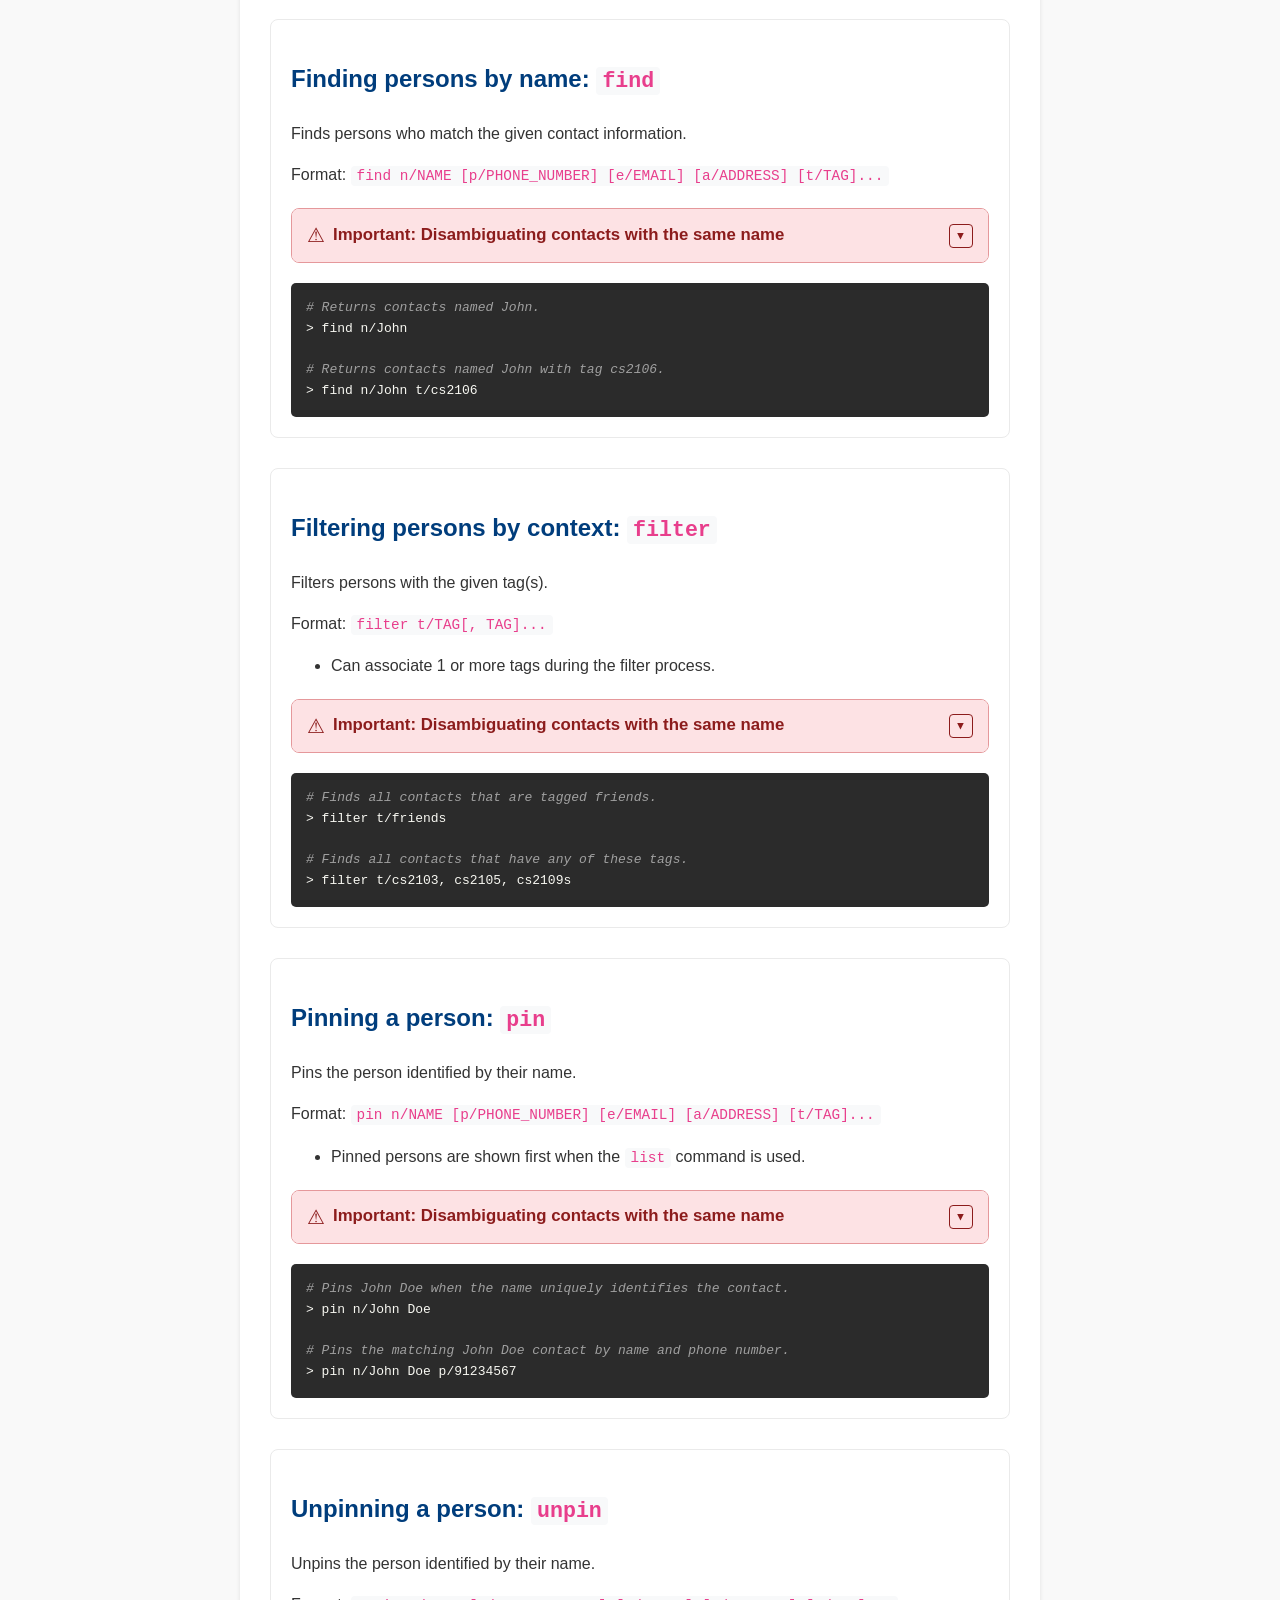
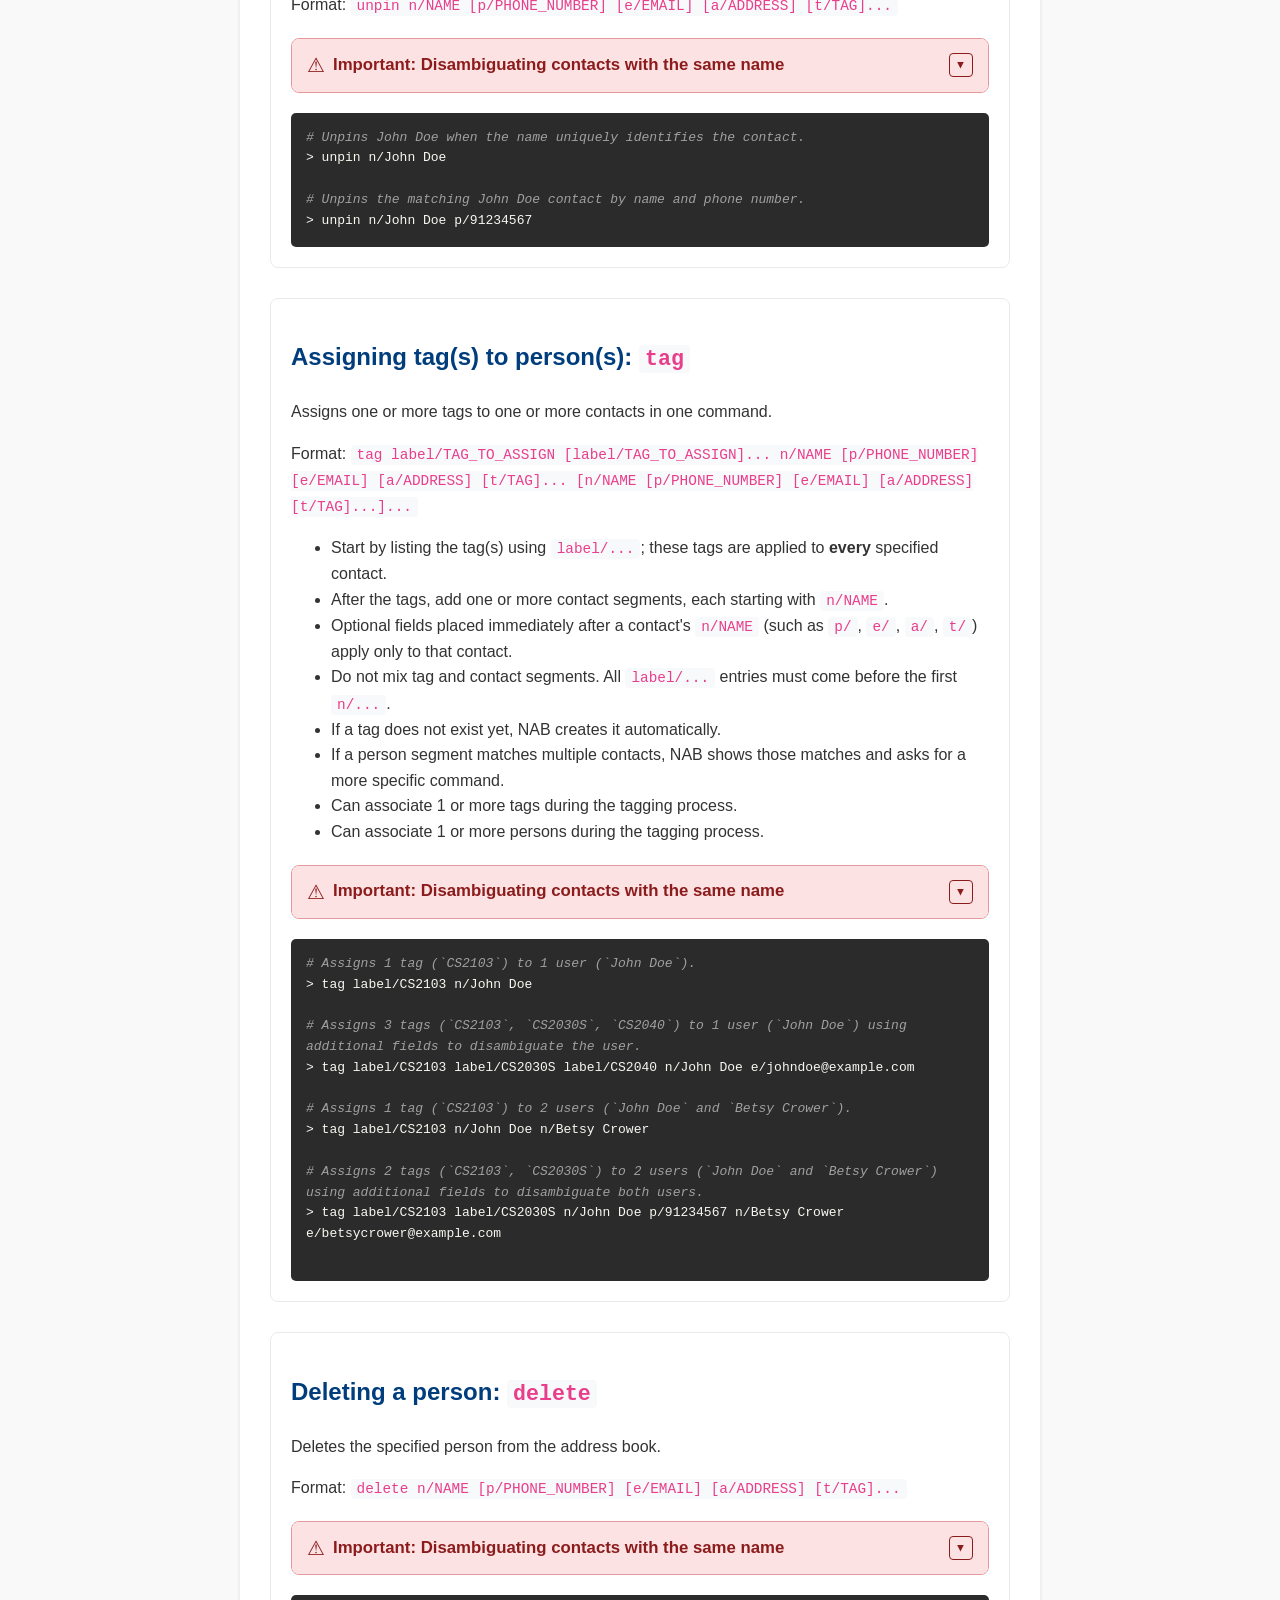
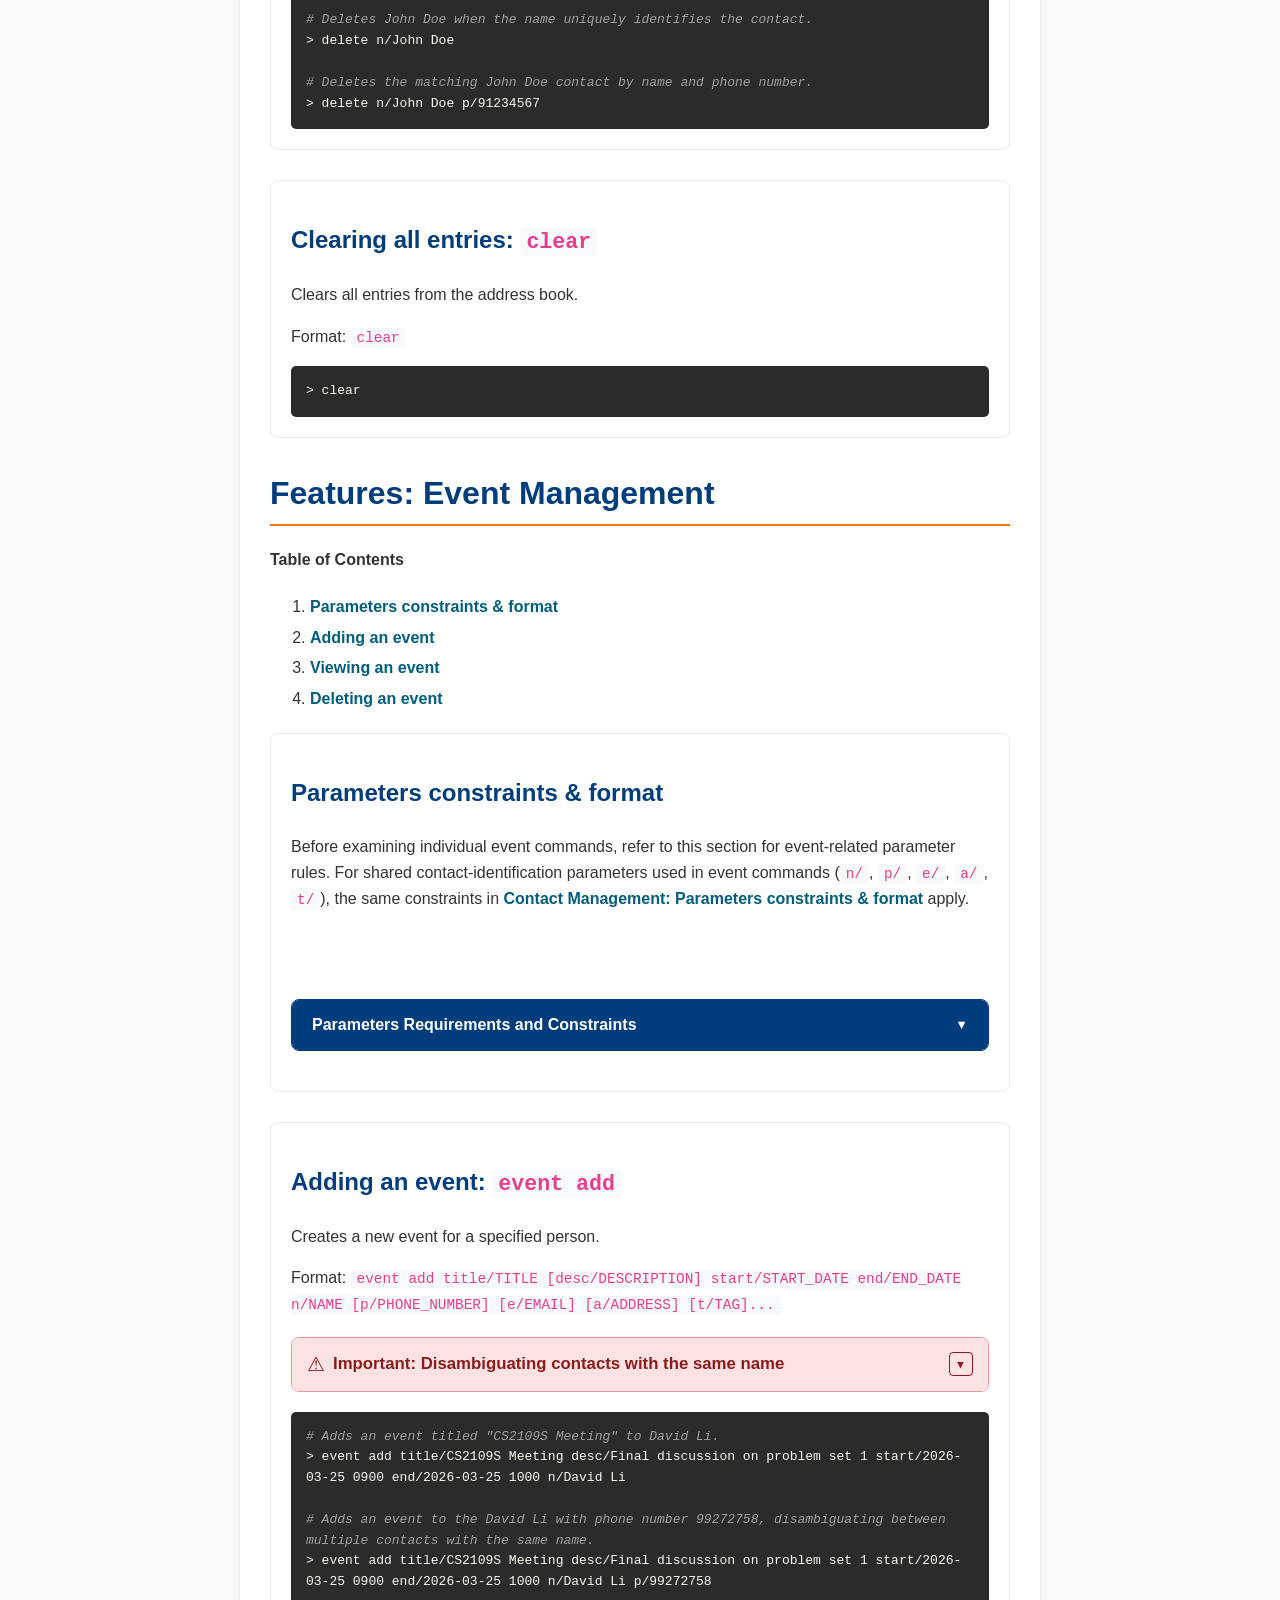
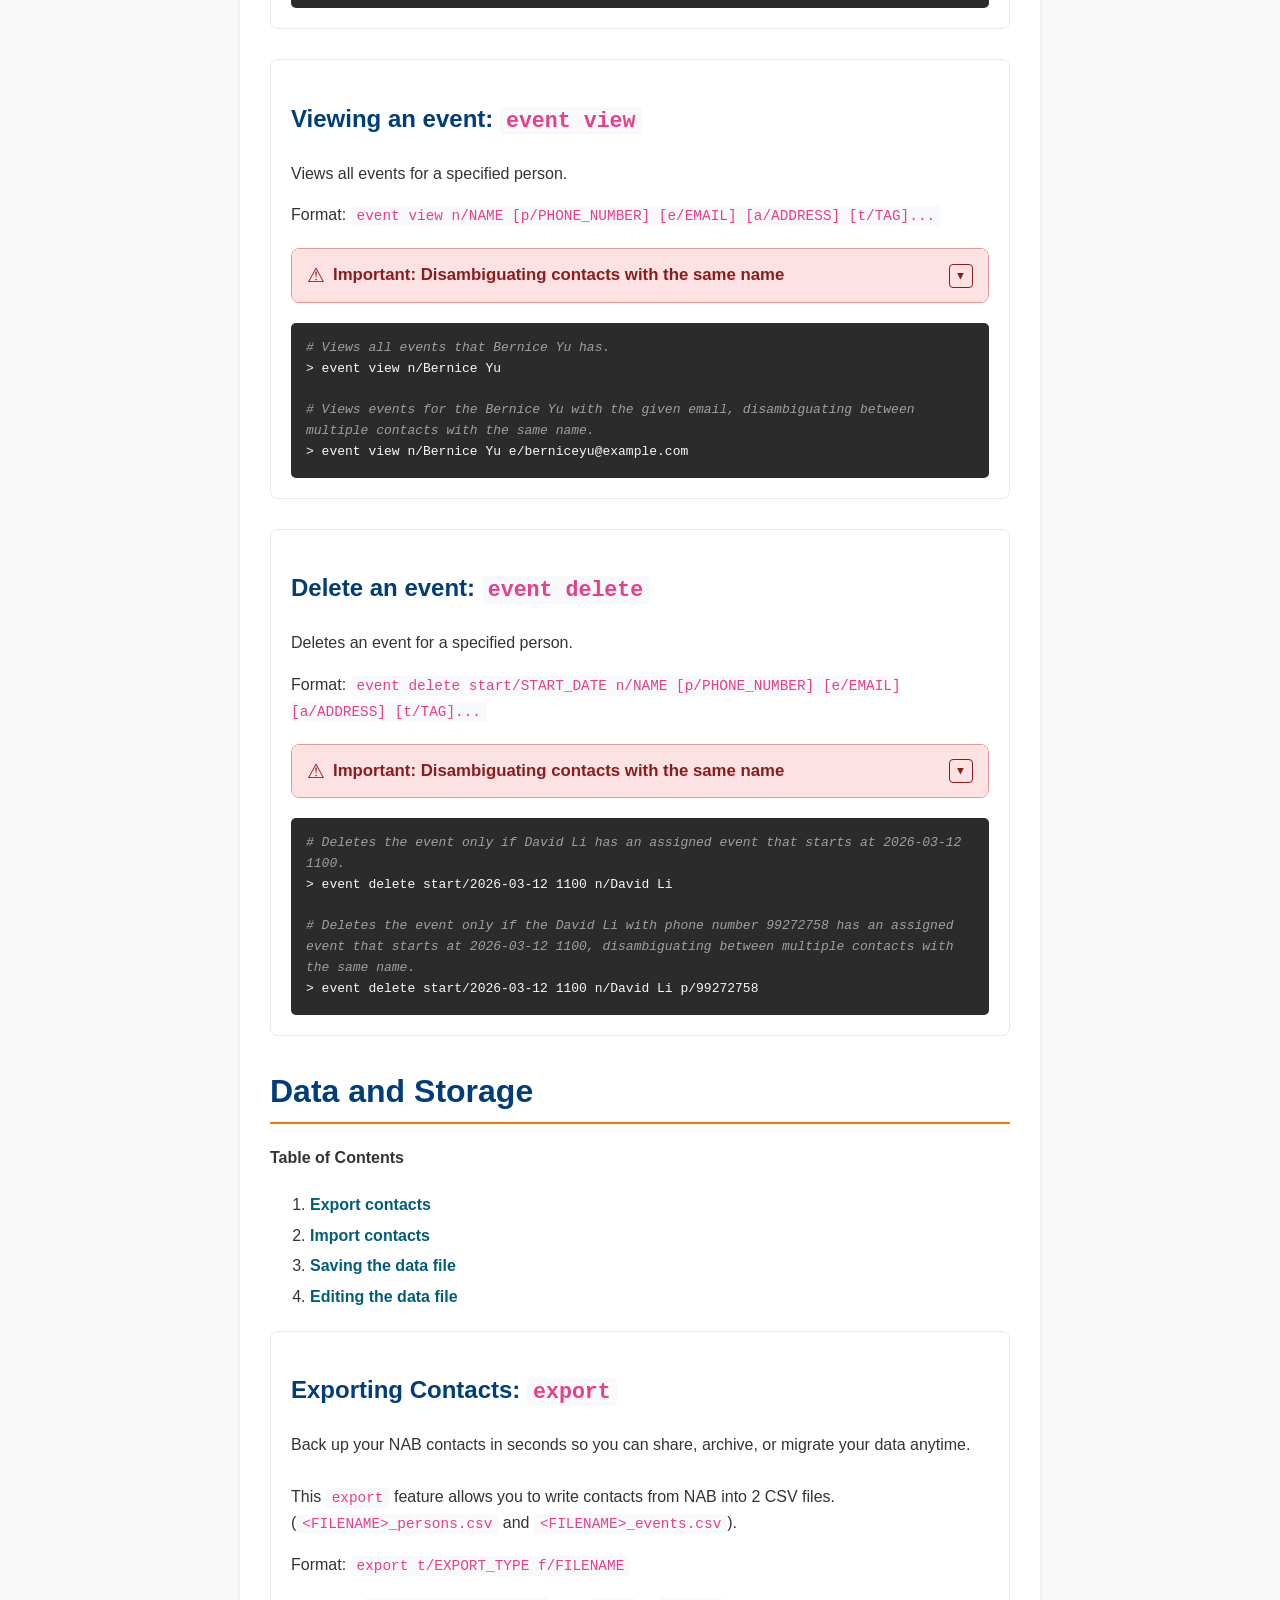
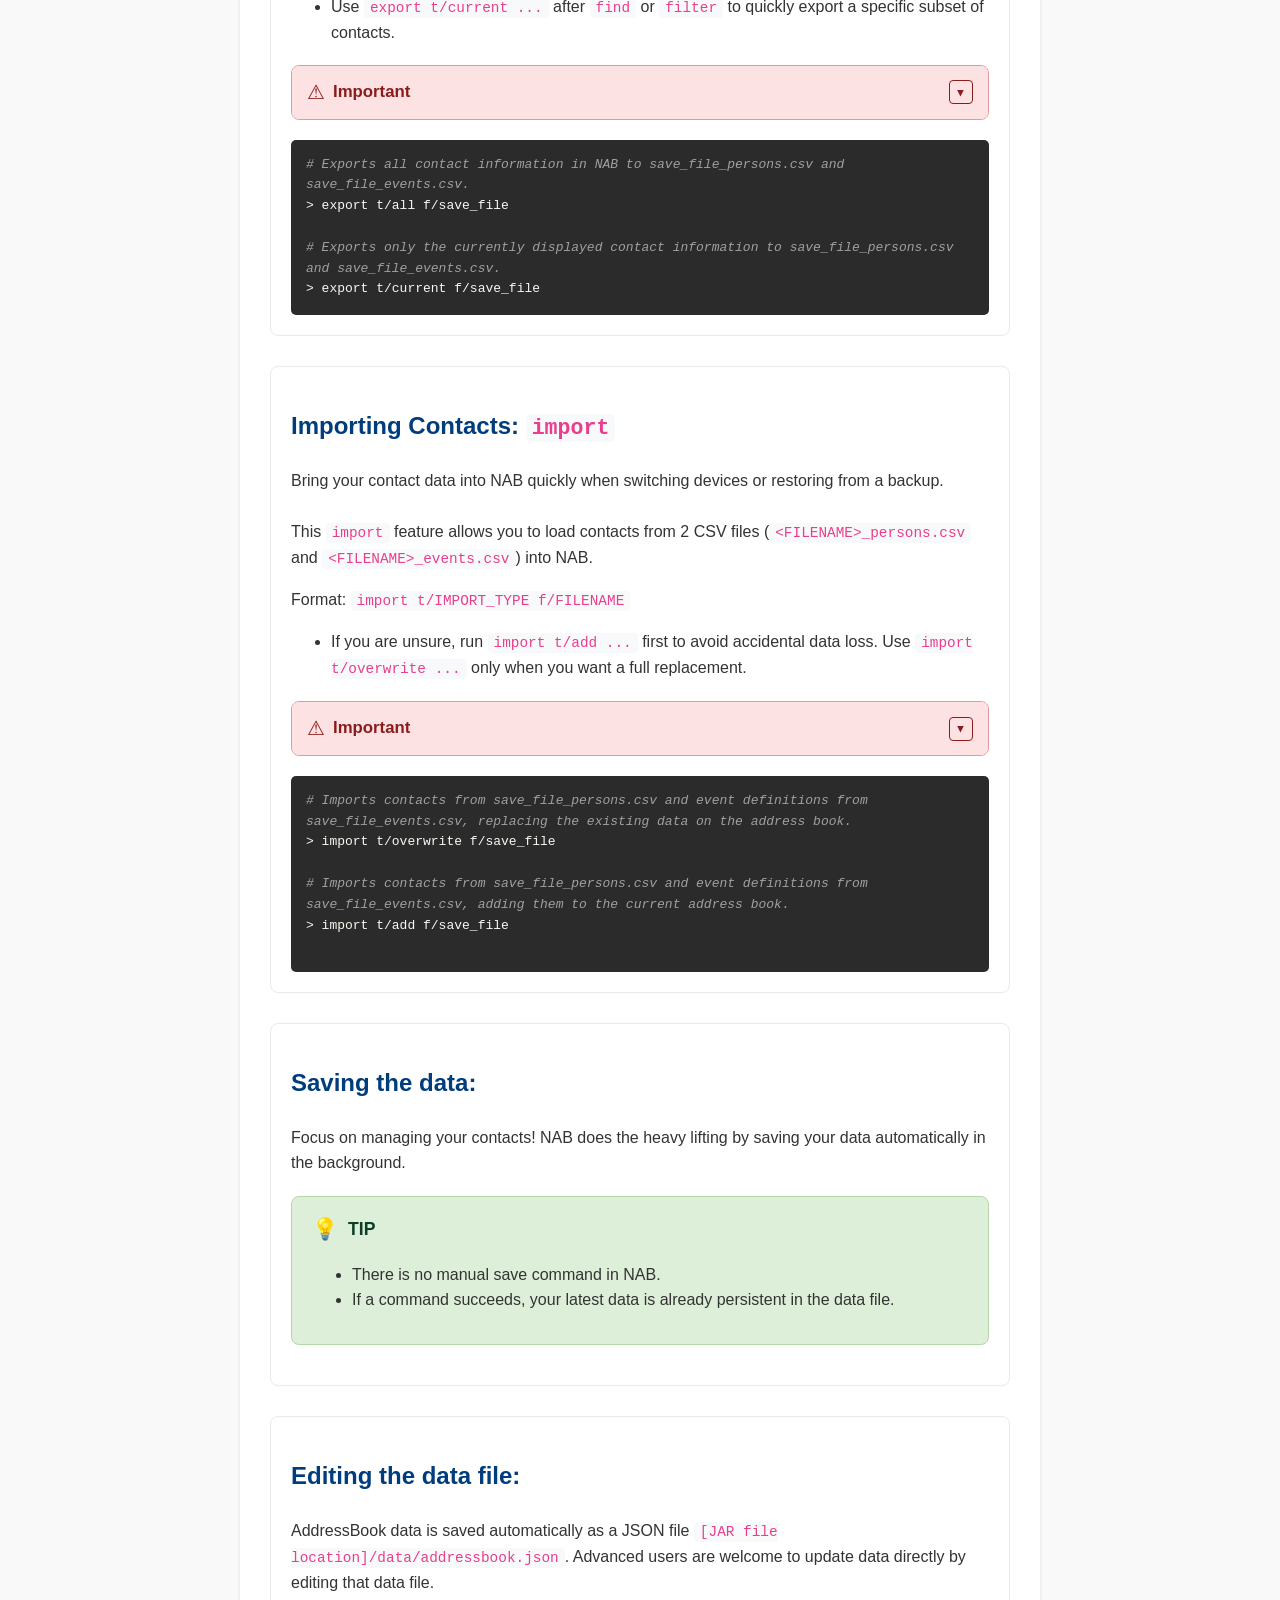
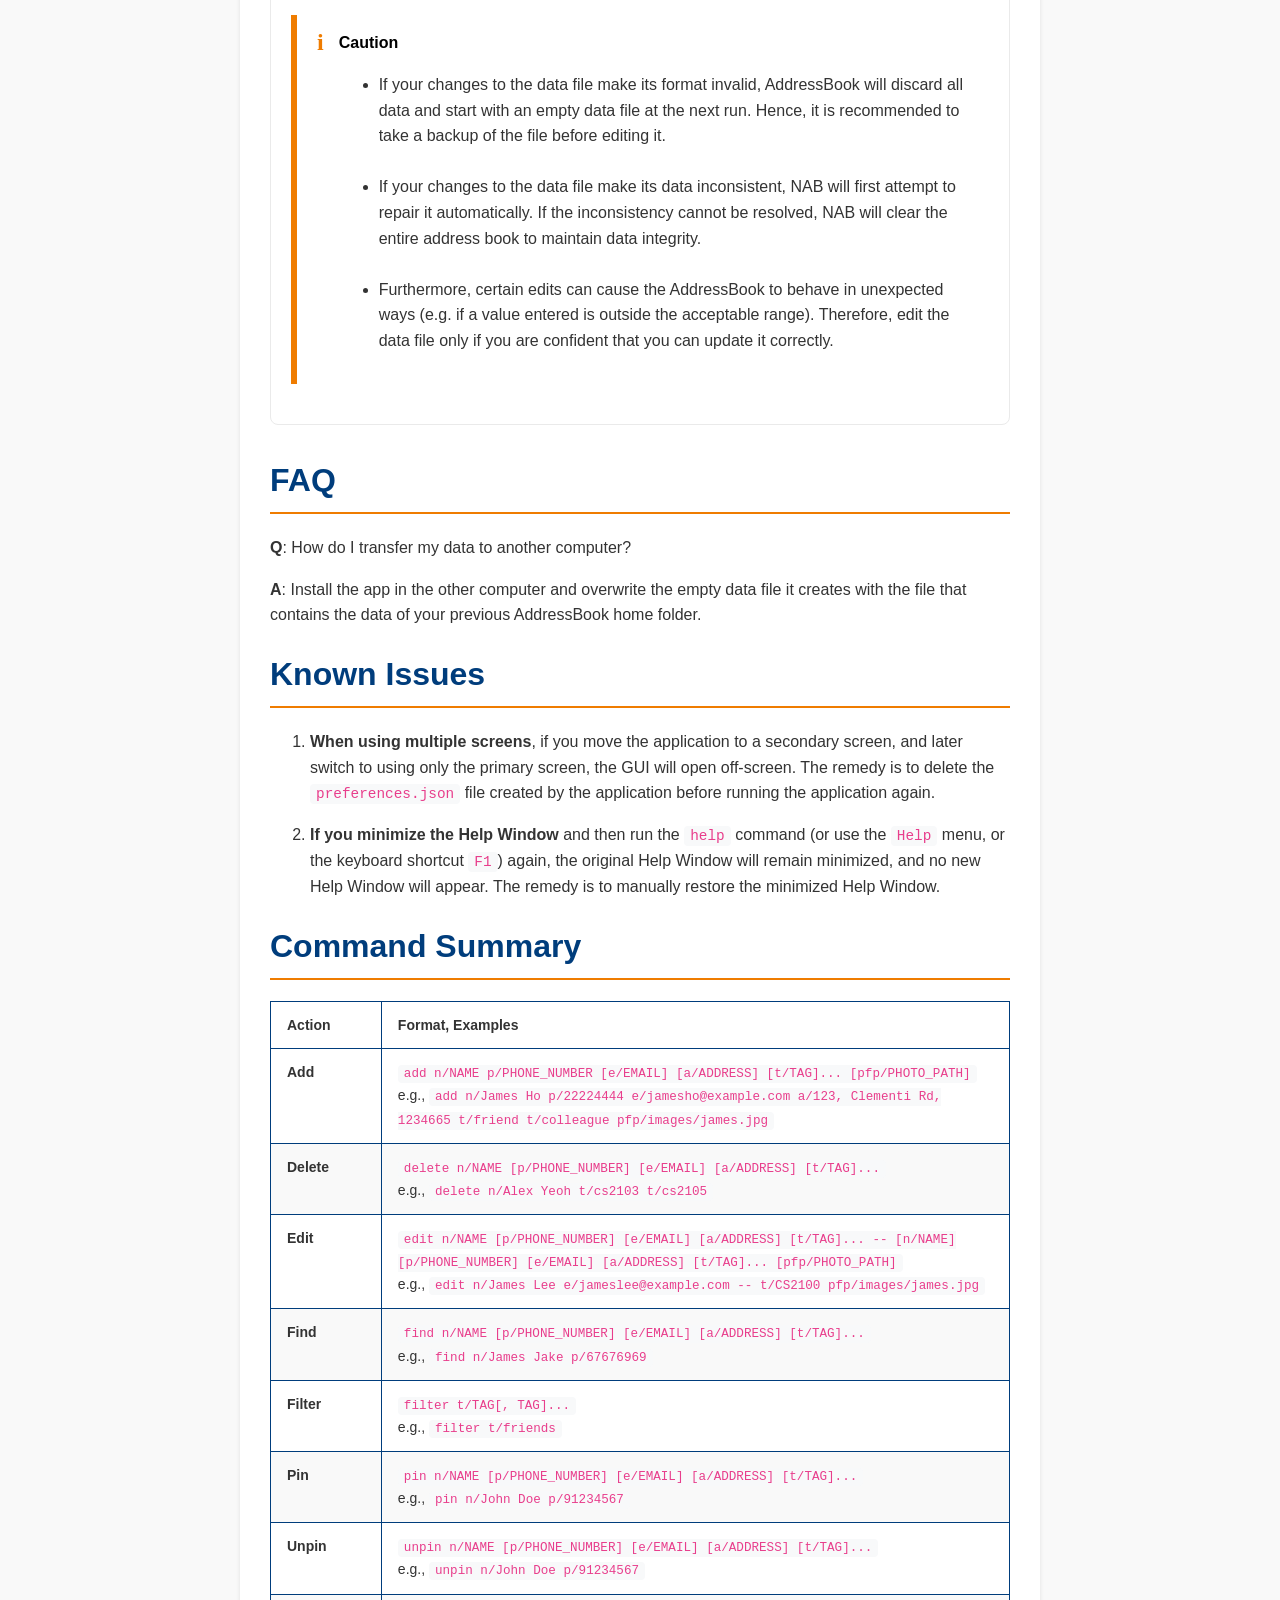
==== commit 15a01293: "Merge pull request #264 from SpaceMongoose/update-offline-docs-090426 Docs: Update offline docs" ====
--- a/src/main/resources/help/index.html
+++ b/src/main/resources/help/index.html
@@ -47,10 +47,6 @@
                             <span class="code-comment"># This command will be interpreted as help<br></span>
                             > help 123
                         </div>
-                    </li>
-
-                    <li>If you are using a PDF version of this document, be careful when copying and pasting commands
-                        that span multiple lines as space characters surrounding line-breaks may be omitted when copied over to the application.
                     </li>
                 </ul>
             </div>
@@ -405,17 +401,23 @@
                 <div class="important-wrapper">
                     <div class="important-content">
                         <ul>
-                            <li>Refer to the <a href="#user-disambiguation">user disambiguation</a> section if you encounter the error: <code>Multiple matches identified!</code></li>
+                            <li>
+                                If you encounter the error <code>Multiple matches identified! Please provide more arguments.</code>,
+                                add optional parameters immediately after n/NAME to narrow down the match — Phone number, Email, Address, or Tag.
+                            </li>
+                            <li>
+                                See <a href="#user-disambiguation">user disambiguation</a> for details.
+                            </li>
                         </ul>
                     </div>
                 </div>
             </details>
             <div class="command-box">
-                <span class="code-comment"># Edits John Doe's phone and email<br></span>
+                <span class="code-comment"># Edits John Doe's phone and email.<br></span>
                 > edit n/John Doe -- p/91234567 e/johndoe@example.com<br><br>
                 <span class="code-comment"># Uniquely identifies John Doe by phone, then updates name and tags.<br></span>
                 > edit n/John Doe p/98765432 -- n/Johnathan Doe t/teammate<br><br>
-                <span class="code-comment"># Clears all tags for Betsy Crower<br></span>
+                <span class="code-comment"># Clears all tags for Betsy Crower.<br></span>
                 > edit n/Betsy Crower -- t/<br><br>
                 <span class="code-comment"># Updates Alex Yeoh's profile picture.<br></span>
                 > edit n/Alex Yeoh -- pfp/C:/Users/Alex/Pictures/profile.jpg<br><br>
@@ -440,7 +442,13 @@
                 <div class="important-wrapper">
                     <div class="important-content">
                         <ul>
-                            <li>Refer to the <a href="#user-disambiguation">user disambiguation</a> section if you encounter the error: <code>Multiple matches identified!</code></li>
+                            <li>
+                                If you encounter the error <code>Multiple matches identified! Please provide more arguments.</code>,
+                                add optional parameters immediately after n/NAME to narrow down the match — Phone number, Email, Address, or Tag.
+                            </li>
+                            <li>
+                                See <a href="#user-disambiguation">user disambiguation</a> for details.
+                            </li>
                         </ul>
                     </div>
                 </div>
@@ -474,7 +482,13 @@
                 <div class="important-wrapper">
                     <div class="important-content">
                         <ul>
-                            <li>Refer to the <a href="#user-disambiguation">user disambiguation</a> section if you encounter the error: <code>Multiple matches identified!</code></li>
+                            <li>
+                                If you encounter the error <code>Multiple matches identified! Please provide more arguments.</code>,
+                                add optional parameters immediately after n/NAME to narrow down the match — Phone number, Email, Address, or Tag.
+                            </li>
+                            <li>
+                                See <a href="#user-disambiguation">user disambiguation</a> for details.
+                            </li>
                         </ul>
                     </div>
                 </div>
@@ -508,7 +522,13 @@
                 <div class="important-wrapper">
                     <div class="important-content">
                         <ul>
-                            <li>Refer to the <a href="#user-disambiguation">user disambiguation</a> section if you encounter the error: <code>Multiple matches identified!</code></li>
+                            <li>
+                                If you encounter the error <code>Multiple matches identified! Please provide more arguments.</code>,
+                                add optional parameters immediately after n/NAME to narrow down the match — Phone number, Email, Address, or Tag.
+                            </li>
+                            <li>
+                                See <a href="#user-disambiguation">user disambiguation</a> for details.
+                            </li>
                         </ul>
                     </div>
                 </div>
@@ -525,11 +545,31 @@
             <h2 class="feature-header" id="unpinning-person">Unpinning a person: <code>unpin</code></h2>
             <p>Unpins the person identified by their name.</p>
             <p>Format: <code>unpin n/NAME [p/PHONE_NUMBER] [e/EMAIL] [a/ADDRESS] [t/TAG]...</code></p>
-            <ul>
-                <li>The <code>NAME</code> is case-insensitive. e.g. <code>aLeX YeOH</code> will match <code>Alex Yeoh</code></li>
-                <li>Only full words will be matched e.g. <code>Alex Yeo</code> will not match <code>Alex Yeoh</code></li>
-                <li>Order of parameters does not matter.</li>
-            </ul>
+            <details class="important-callout">
+                <summary class="important-header">
+                    <div class="header-left">
+                        <span class="important-icon">⚠</span>
+                        <strong>Important: Disambiguating contacts with the same name</strong>
+                    </div>
+                    <div class="header-controls">
+                        <span class="control-btn toggle-arrow"></span>
+                    </div>
+                </summary>
+
+                <div class="important-wrapper">
+                    <div class="important-content">
+                        <ul>
+                            <li>
+                                If you encounter the error <code>Multiple matches identified! Please provide more arguments.</code>,
+                                add optional parameters immediately after n/NAME to narrow down the match — Phone number, Email, Address, or Tag.
+                            </li>
+                            <li>
+                                See <a href="#user-disambiguation">user disambiguation</a> for details.
+                            </li>
+                        </ul>
+                    </div>
+                </div>
+            </details>
             <div class="command-box">
                 <span class="code-comment"># Unpins John Doe when the name uniquely identifies the contact.<br></span>
                 > unpin n/John Doe<br><br>
@@ -742,7 +782,11 @@
             <div class="important-wrapper">
                 <div class="important-content">
                     <ul>
-                        <li>Add optional parameters immediately after <code>n/NAME</code> to narrow down the match — Phone number, Email, Address, or Tag.
+                        <li>
+                            If you encounter the error <code>Multiple matches identified! Please provide more arguments.</code>,
+                            add optional parameters immediately after n/NAME to narrow down the match — Phone number, Email, Address, or Tag.
+                        </li>
+                        <li>
                             See <a href="#user-disambiguation">user disambiguation</a> for details.
                         </li>
                     </ul>
@@ -751,7 +795,7 @@
         </details>
 
         <div class="command-box">
-            <span class="code-comment"># Adds an event titled "CS2109S Meeting" to David Li<br></span>
+            <span class="code-comment"># Adds an event titled "CS2109S Meeting" to David Li.<br></span>
             > event add title/CS2109S Meeting desc/Final discussion on problem set 1 start/2026-03-25 0900
             end/2026-03-25 1000 n/David Li<br><br>
             <span class="code-comment"># Adds an event to the David Li with phone number 99272758, disambiguating between multiple contacts with the same name.<br></span>
@@ -778,7 +822,11 @@
             <div class="important-wrapper">
                 <div class="important-content">
                     <ul>
-                        <li>Add optional parameters immediately after <code>n/NAME</code> to narrow down the match — Phone number, Email, Address, or Tag.
+                        <li>
+                            If you encounter the error <code>Multiple matches identified! Please provide more arguments.</code>,
+                            add optional parameters immediately after n/NAME to narrow down the match — Phone number, Email, Address, or Tag.
+                        </li>
+                        <li>
                             See <a href="#user-disambiguation">user disambiguation</a> for details.
                         </li>
                     </ul>
@@ -786,9 +834,9 @@
             </div>
         </details>
         <div class="command-box">
-            <span class="code-comment"># Views all events that Bernice Yu has<br></span>
+            <span class="code-comment"># Views all events that Bernice Yu has.<br></span>
             > event view n/Bernice Yu<br><br>
-            <span class="code-comment"># Views events for the Bernice Yu with the given email, disambiguating between multiple contacts with the same name<br></span>
+            <span class="code-comment"># Views events for the Bernice Yu with the given email, disambiguating between multiple contacts with the same name.<br></span>
             > event view n/Bernice Yu e/berniceyu@example.com
         </div>
     </div>
@@ -811,7 +859,11 @@
             <div class="important-wrapper">
                 <div class="important-content">
                     <ul>
-                        <li>Add optional parameters immediately after <code>n/NAME</code> to narrow down the match — Phone number, Email, Address, or Tag.
+                        <li>
+                            If you encounter the error <code>Multiple matches identified! Please provide more arguments.</code>,
+                            add optional parameters immediately after n/NAME to narrow down the match — Phone number, Email, Address, or Tag.
+                        </li>
+                        <li>
                             See <a href="#user-disambiguation">user disambiguation</a> for details.
                         </li>
                     </ul>
@@ -819,9 +871,9 @@
             </div>
         </details>
         <div class="command-box">
-            <span class="code-comment"># Deletes the event only if David Li has an assigned event that starts at 2026-03-12 1100<br></span>
+            <span class="code-comment"># Deletes the event only if David Li has an assigned event that starts at 2026-03-12 1100.<br></span>
             > event delete start/2026-03-12 1100 n/David Li<br><br>
-            <span class="code-comment"># Deletes the event only if the David Li with phone number 99272758 has an assigned event that starts at 2026-03-12 1100, disambiguating between multiple contacts with the same name<br></span>
+            <span class="code-comment"># Deletes the event only if the David Li with phone number 99272758 has an assigned event that starts at 2026-03-12 1100, disambiguating between multiple contacts with the same name.<br></span>
             > event delete start/2026-03-12 1100 n/David Li p/99272758
         </div>
     </div>
@@ -878,9 +930,9 @@
             </div>
         </details>
         <div class="command-box">
-            <span class="code-comment"># Exports all contact information in NAB to save_file_persons.csv and save_file_events.csv<br></span>
+            <span class="code-comment"># Exports all contact information in NAB to save_file_persons.csv and save_file_events.csv.<br></span>
             > export t/all f/save_file<br><br>
-            <span class="code-comment"># Exports only the currently displayed contact information to save_file_persons.csv and save_file_events.csv<br></span>
+            <span class="code-comment"># Exports only the currently displayed contact information to save_file_persons.csv and save_file_events.csv.<br></span>
             > export t/current f/save_file
         </div>
     </div>
@@ -925,9 +977,9 @@
             </div>
         </details>
         <div class="command-box">
-            <span class="code-comment"># Imports contacts from save_file_persons.csv and event definitions from save_file_events.csv, replacing the existing data on the address book<br></span>
+            <span class="code-comment"># Imports contacts from save_file_persons.csv and event definitions from save_file_events.csv, replacing the existing data on the address book.<br></span>
             > import t/overwrite f/save_file<br><br>
-            <span class="code-comment"># Imports contacts from save_file_persons.csv and event definitions from save_file_events.csv, adding them to the current address book<br></span>
+            <span class="code-comment"># Imports contacts from save_file_persons.csv and event definitions from save_file_events.csv, adding them to the current address book.<br></span>
             > import t/add f/save_file<br><br>
         </div>
     </div>
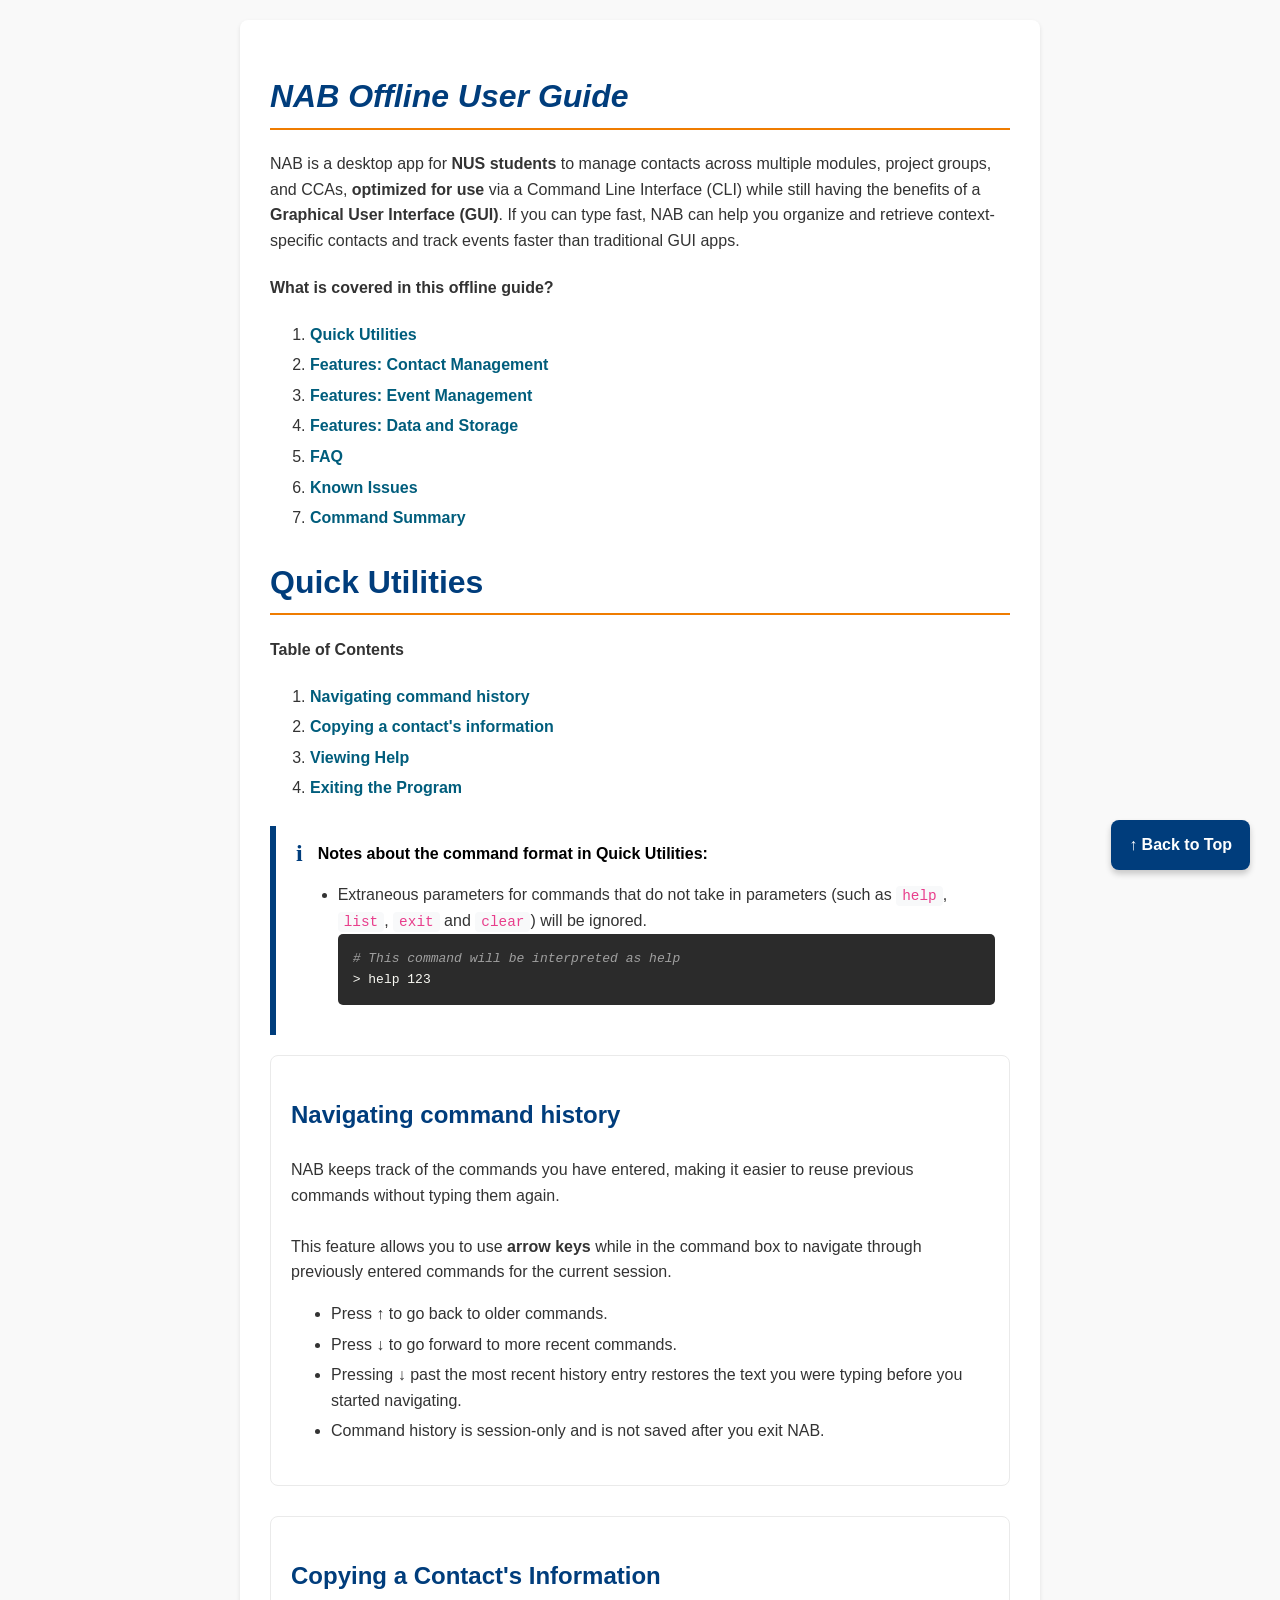
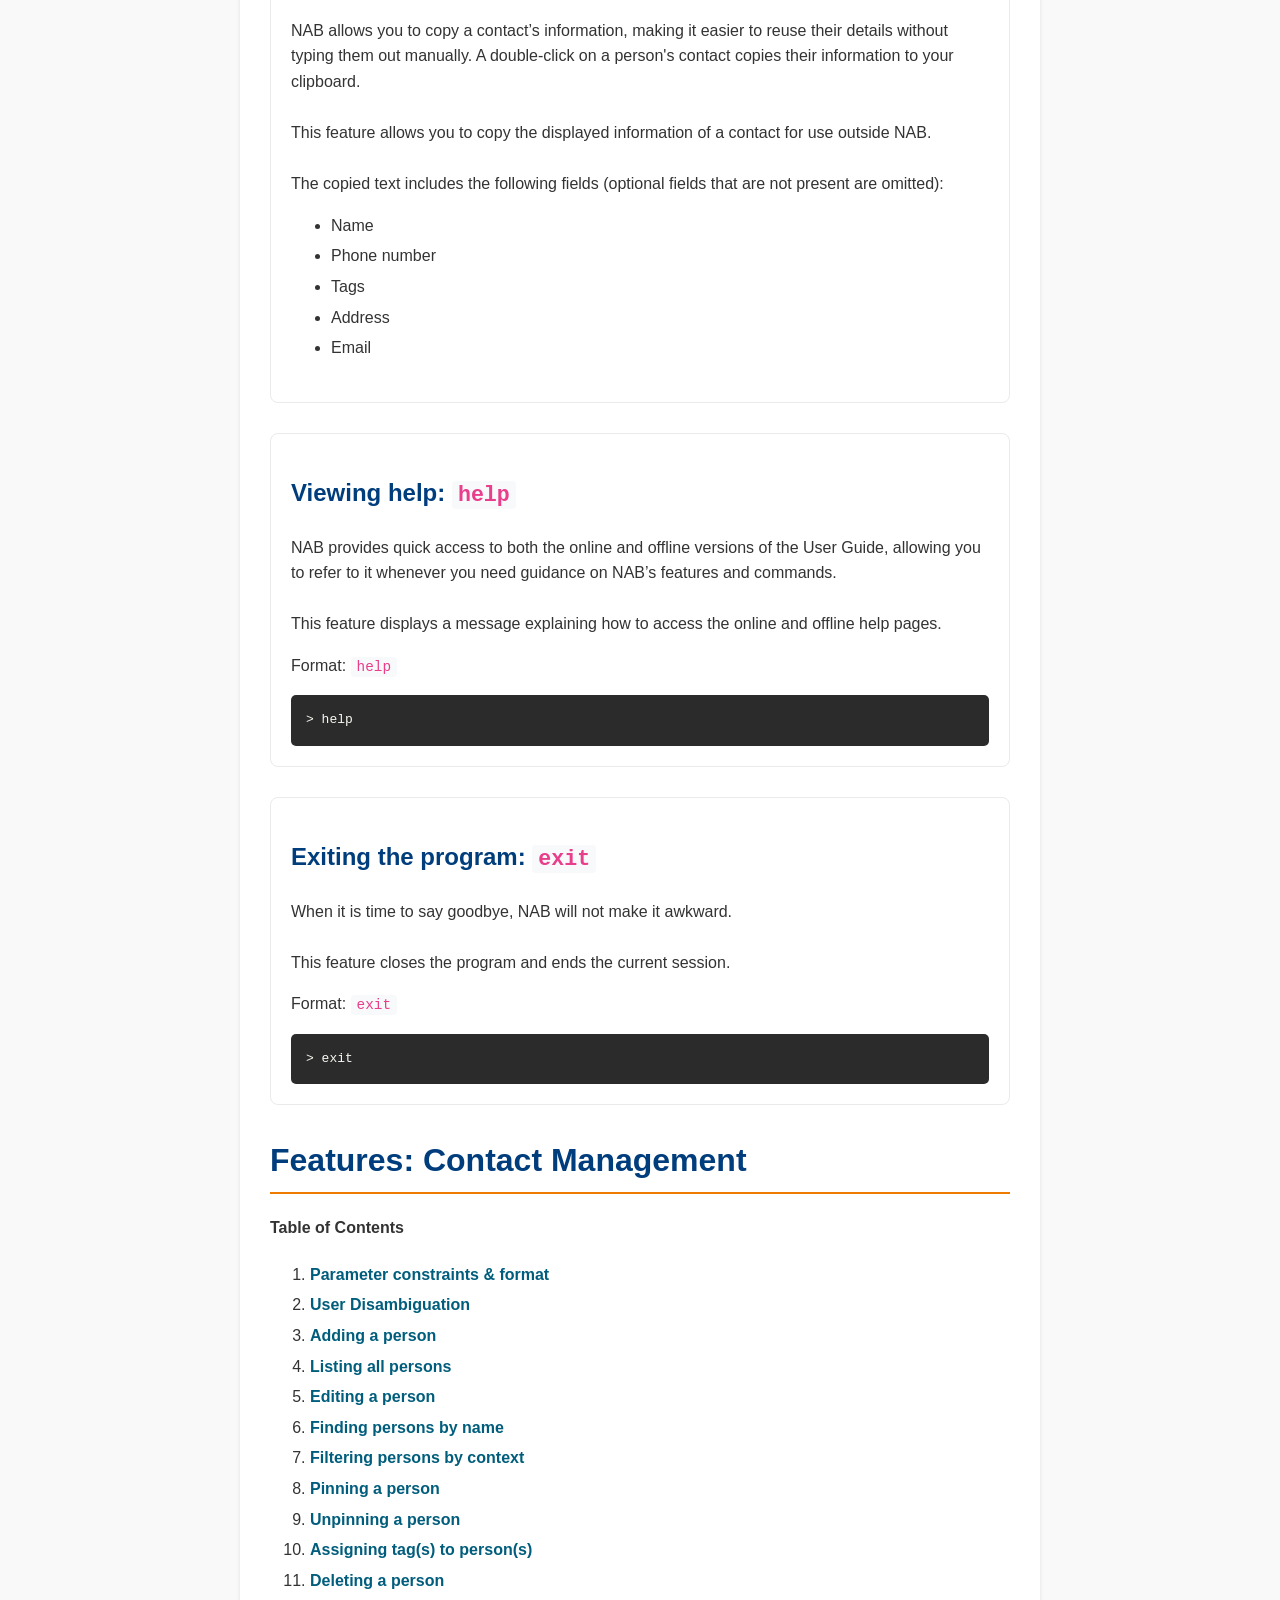
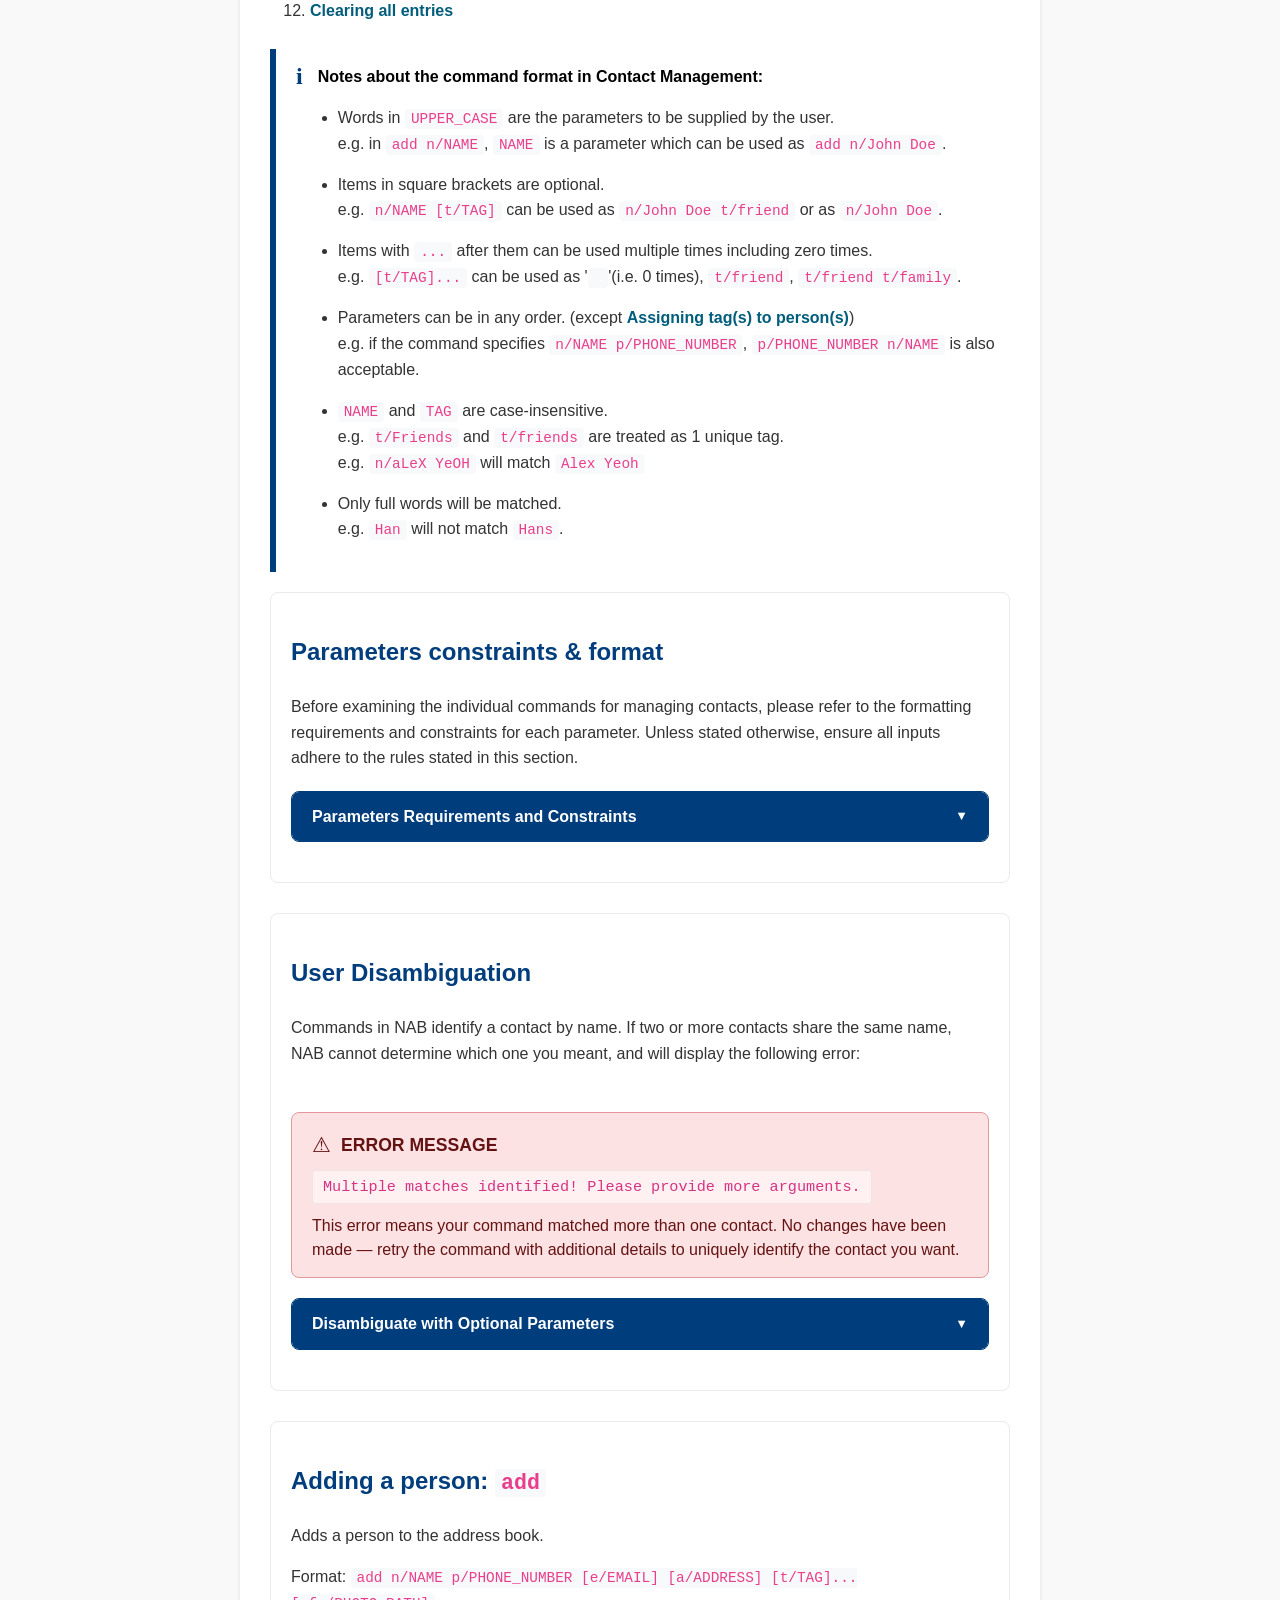
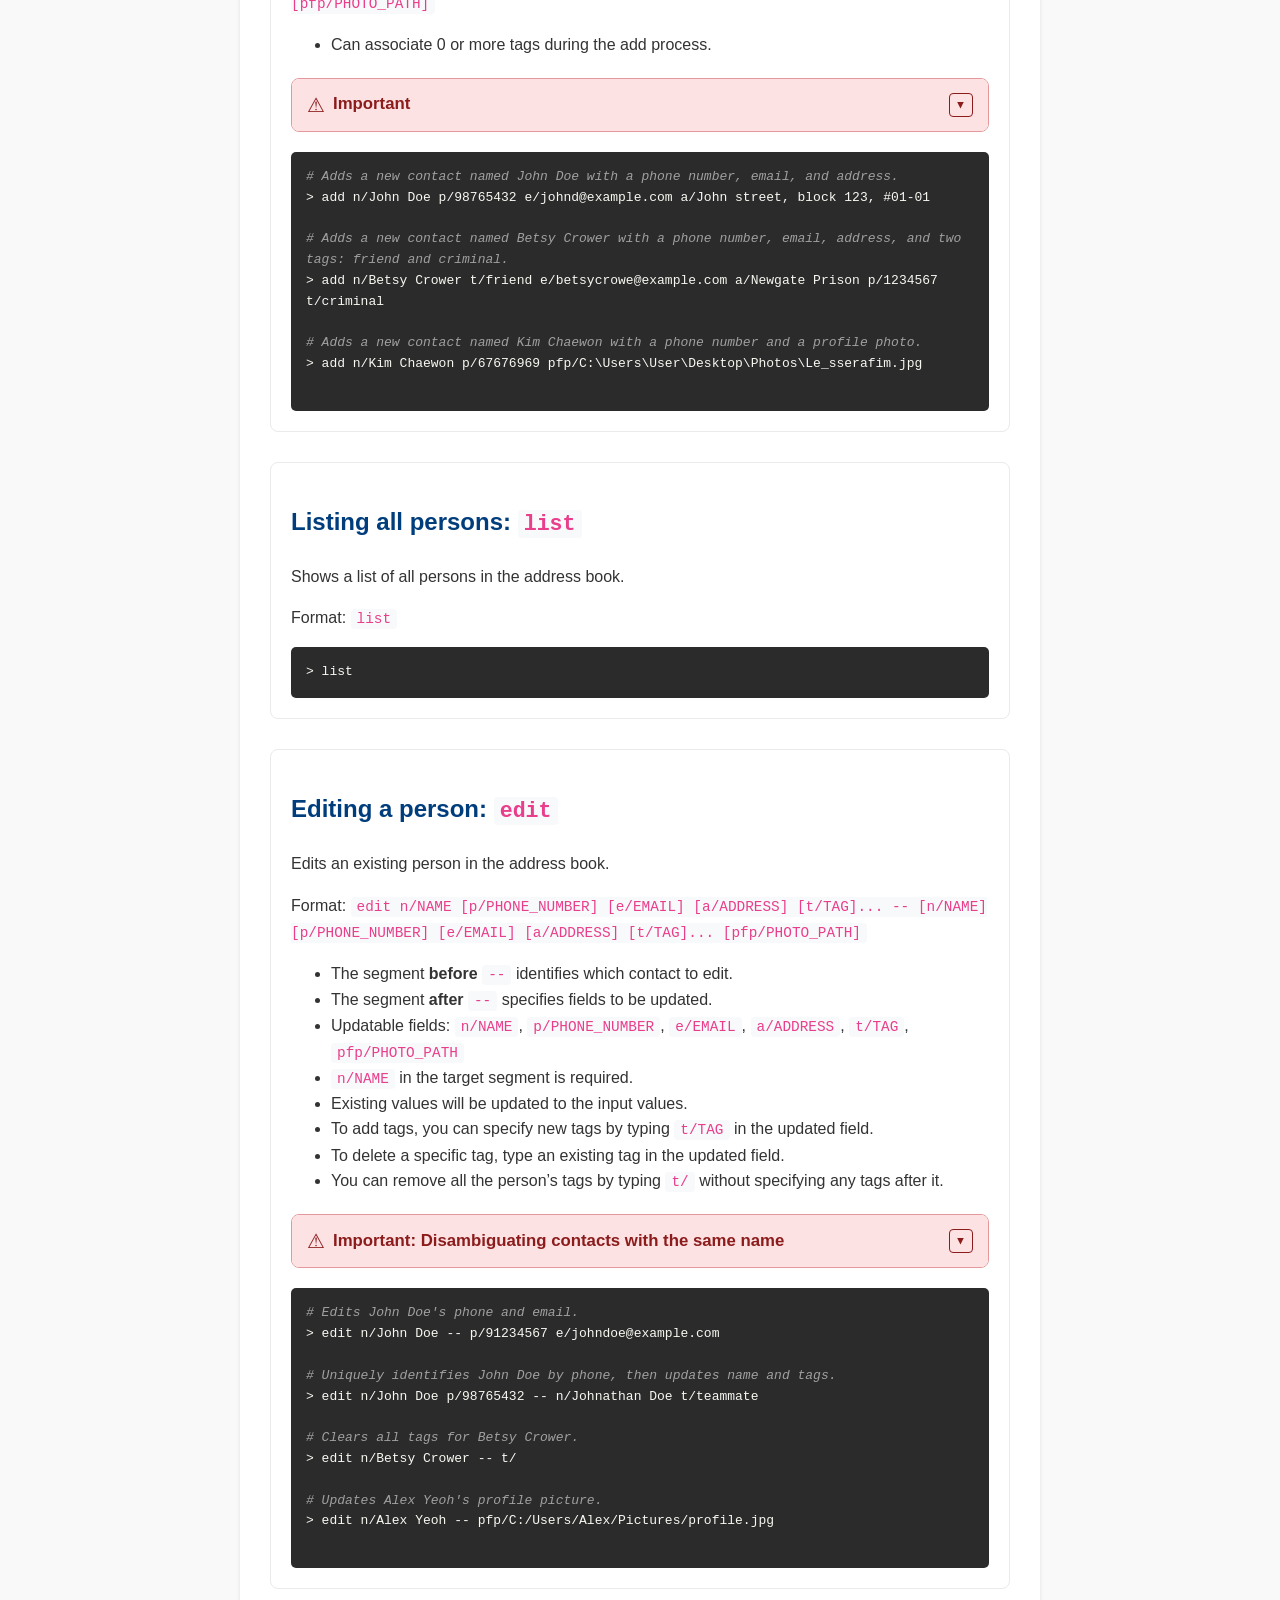
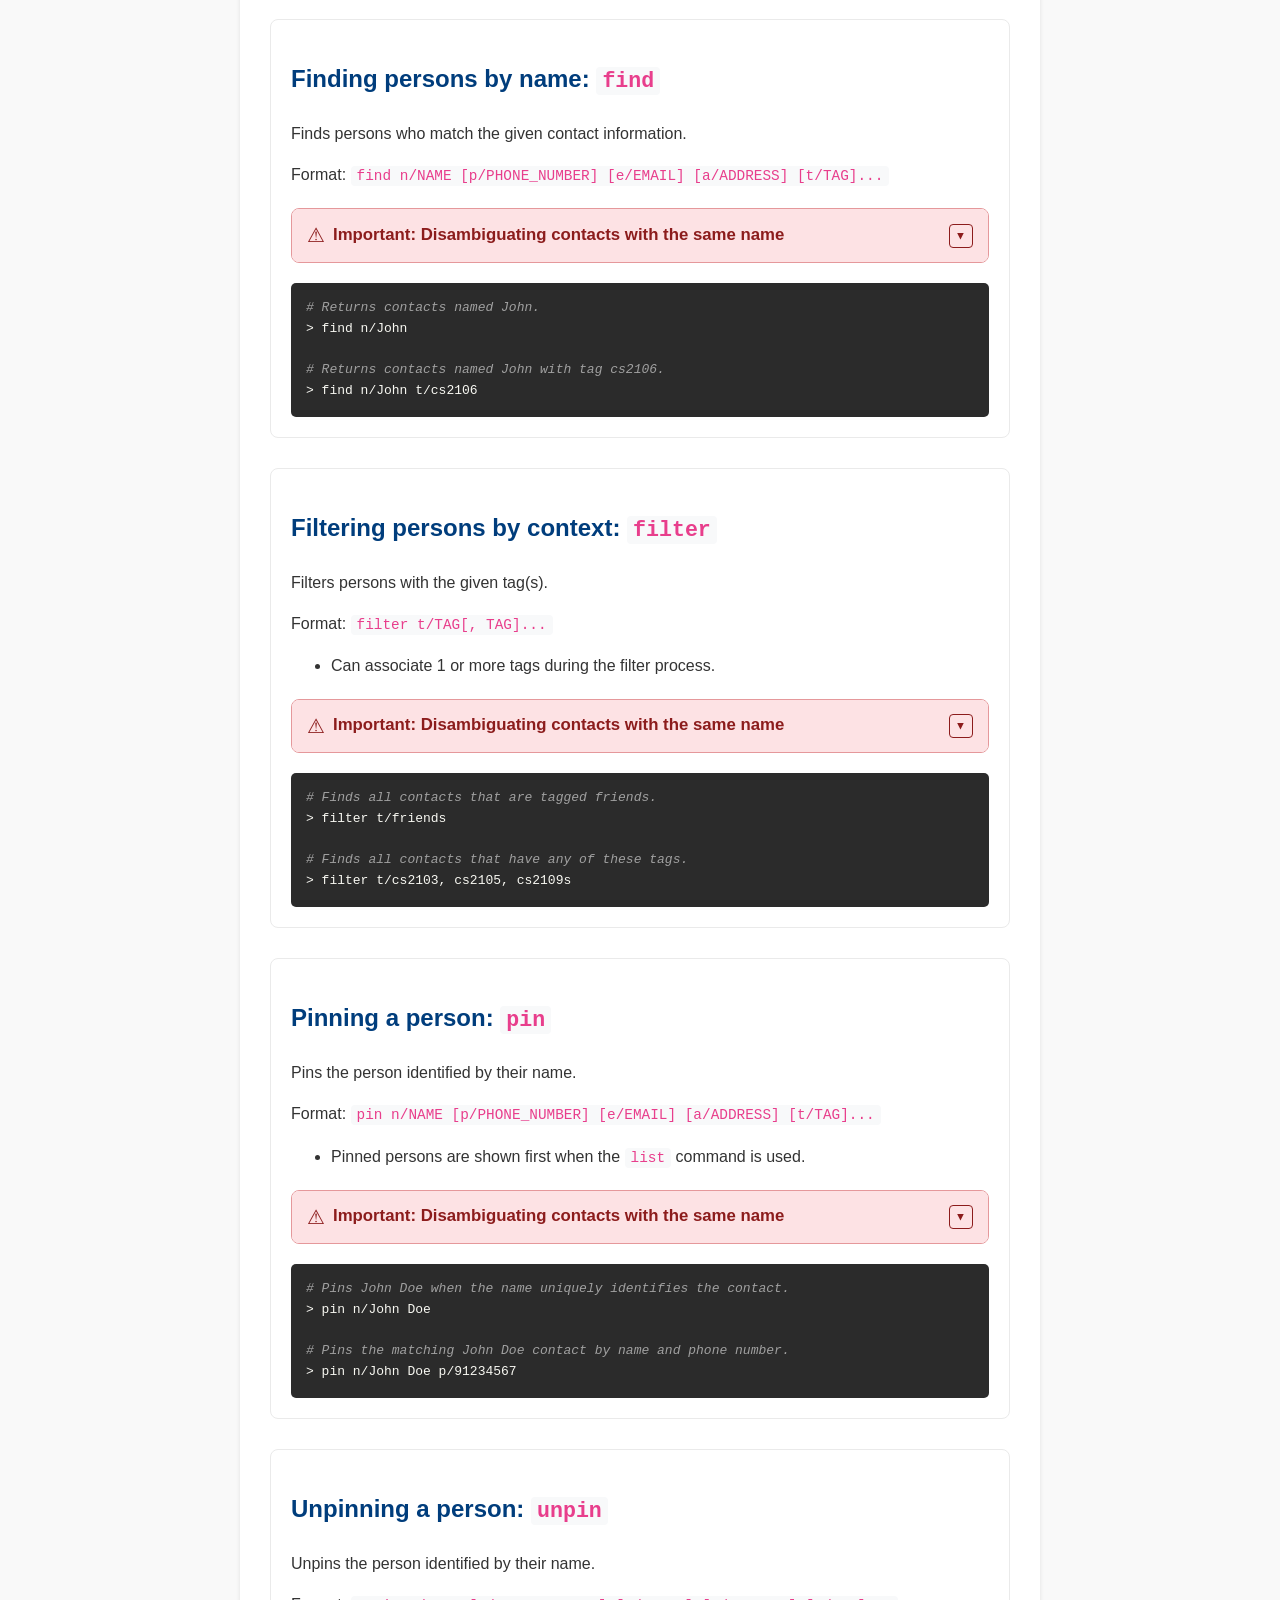
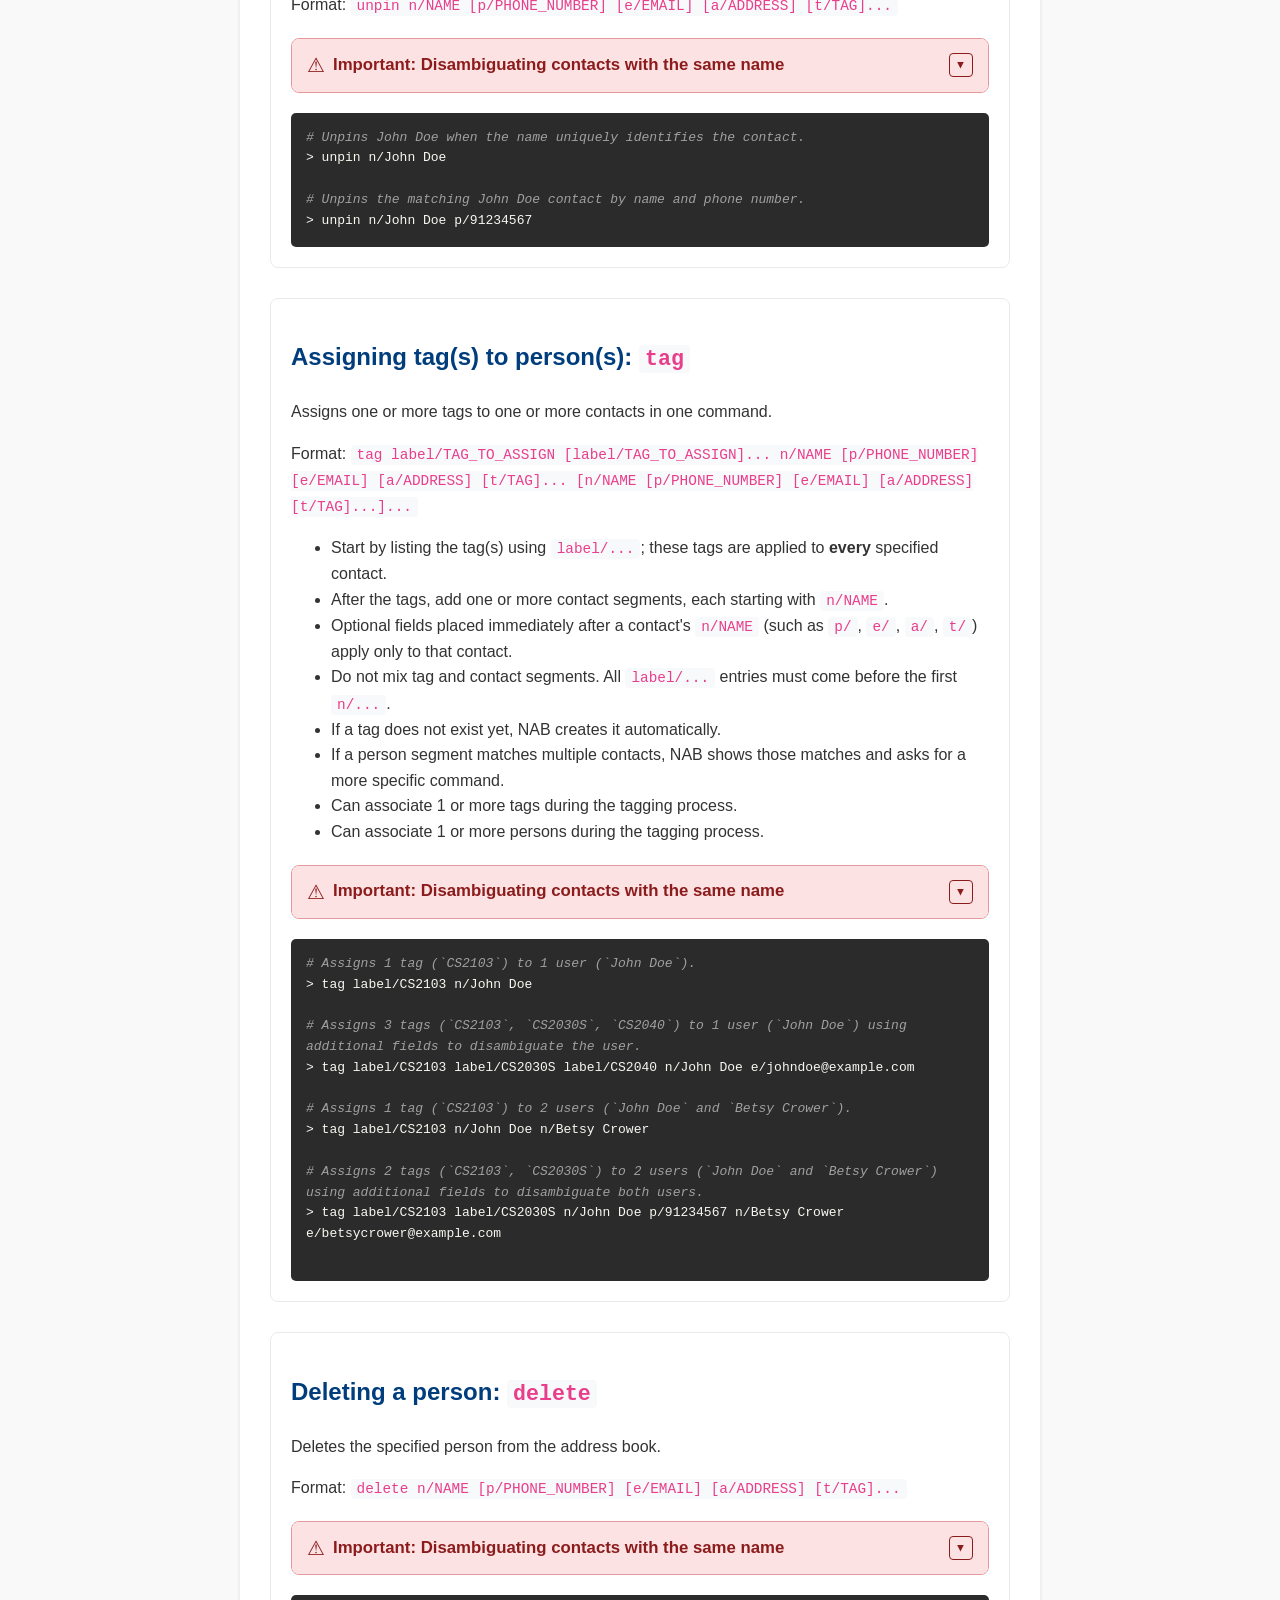
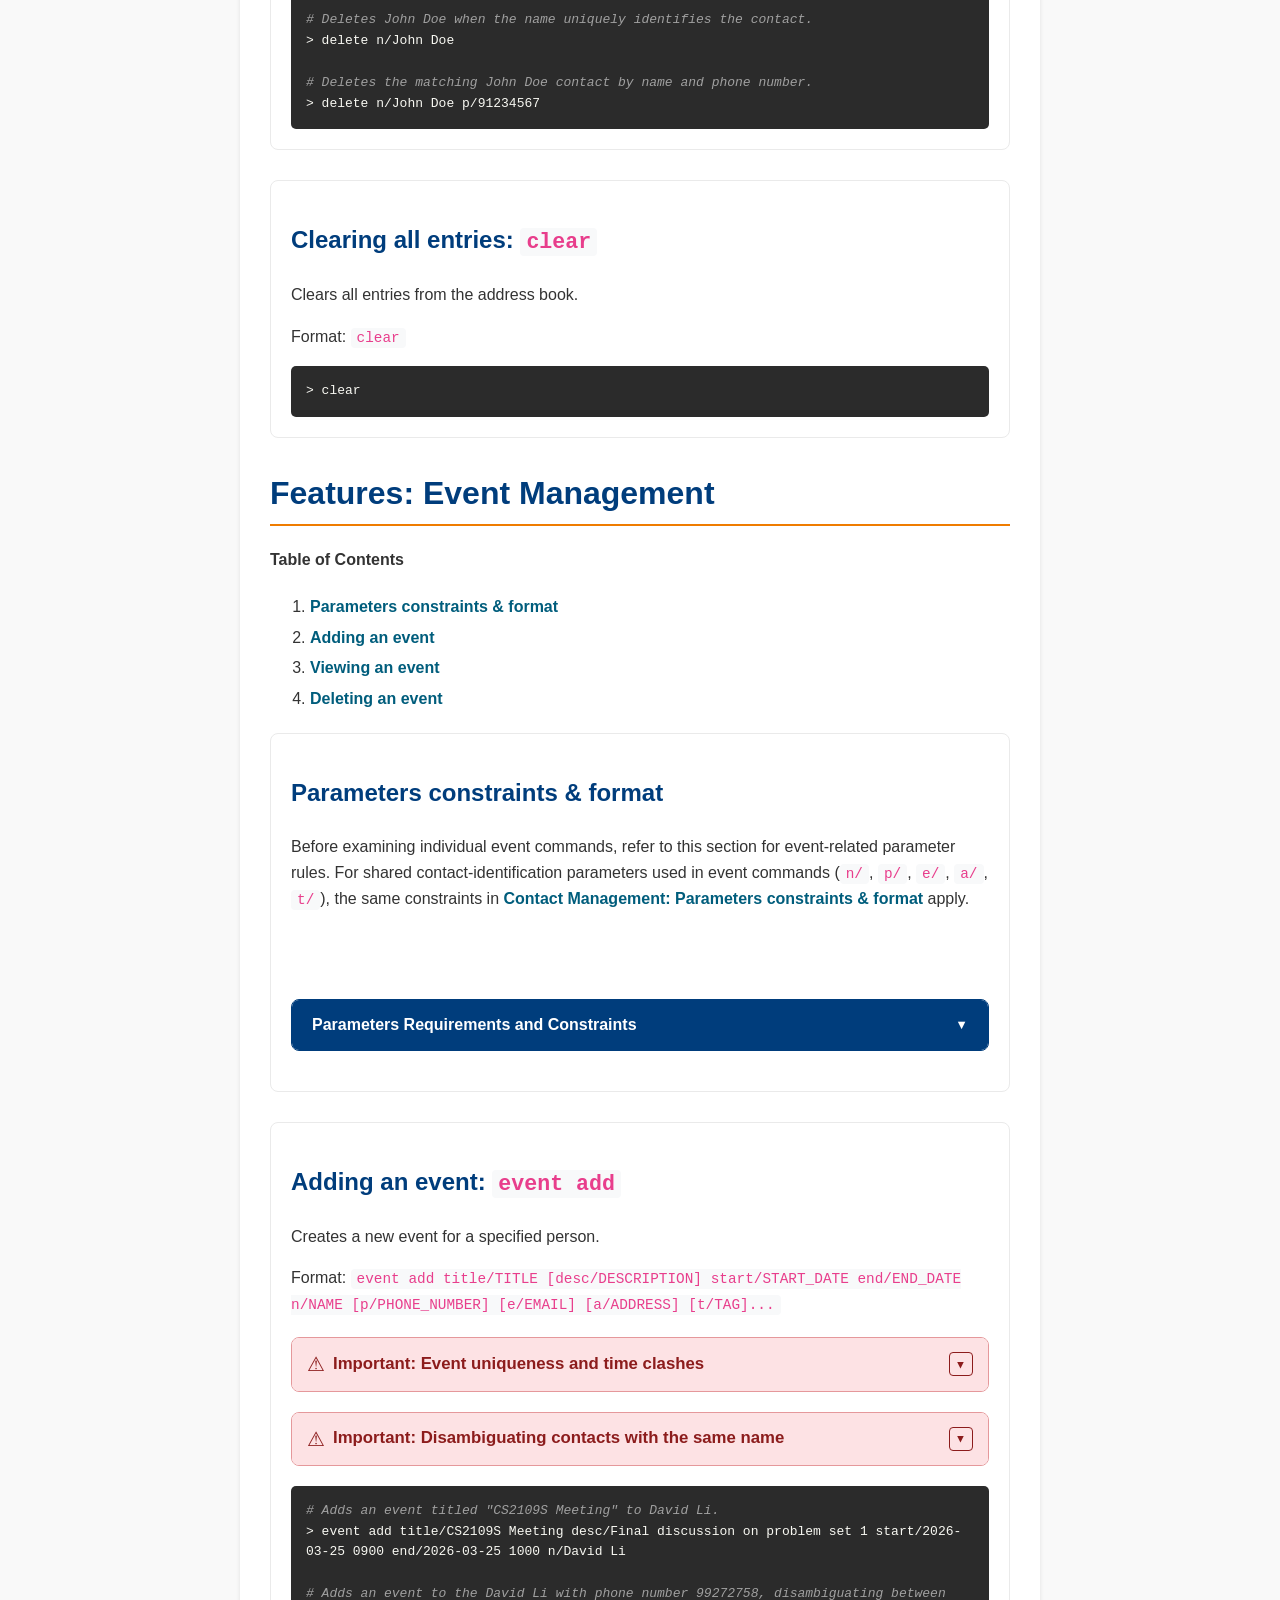
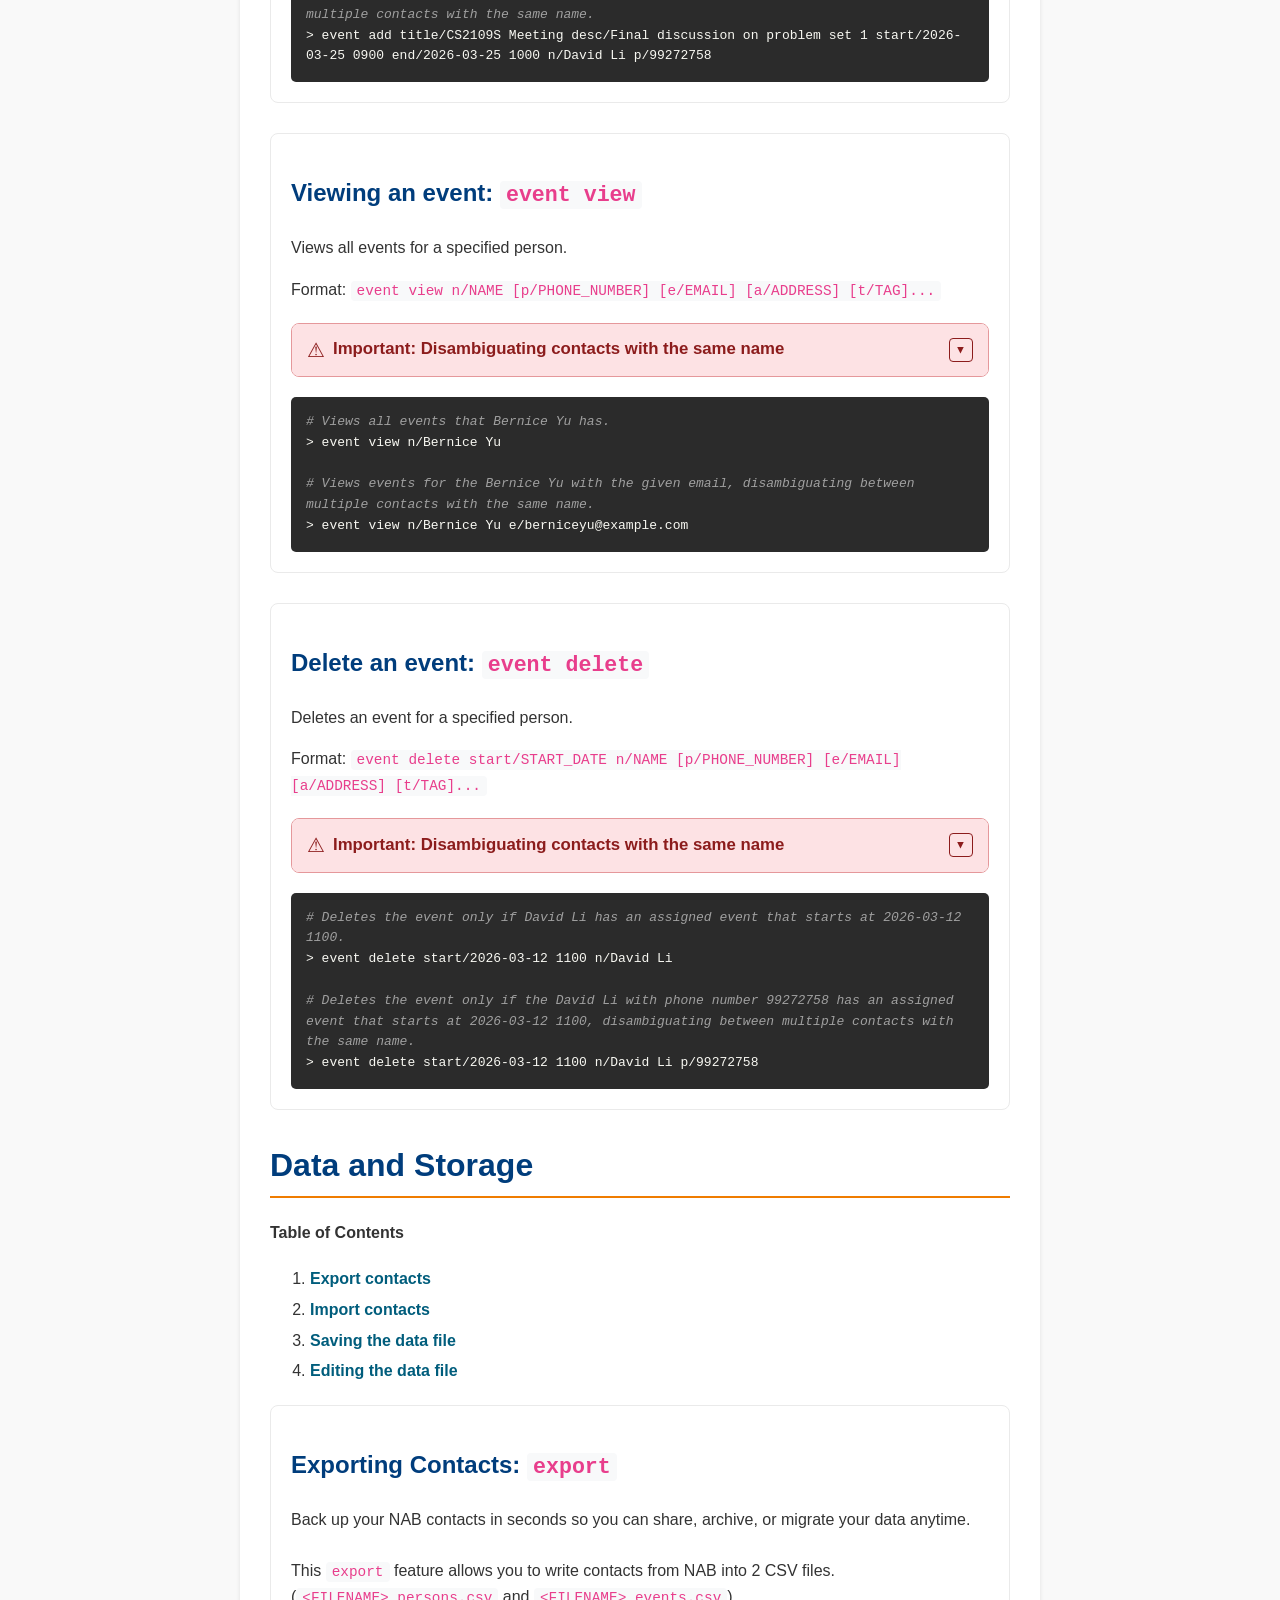
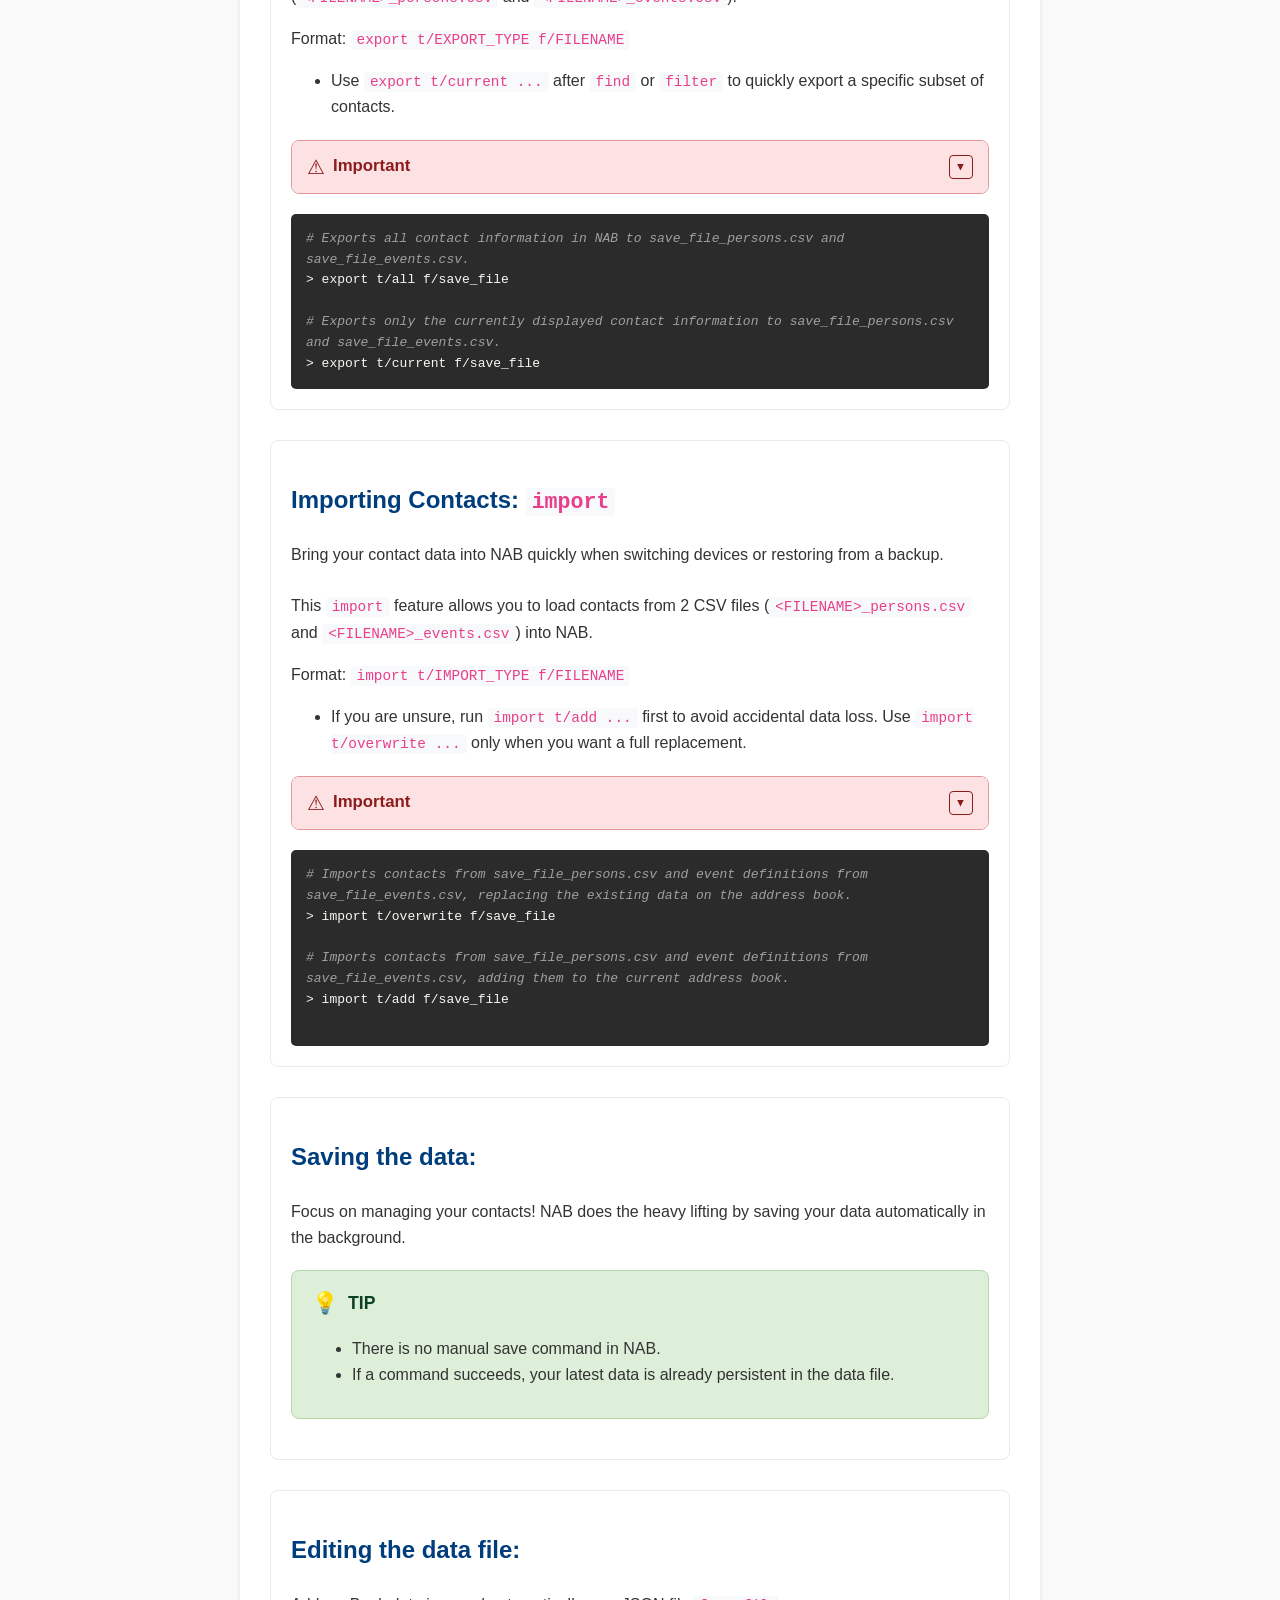
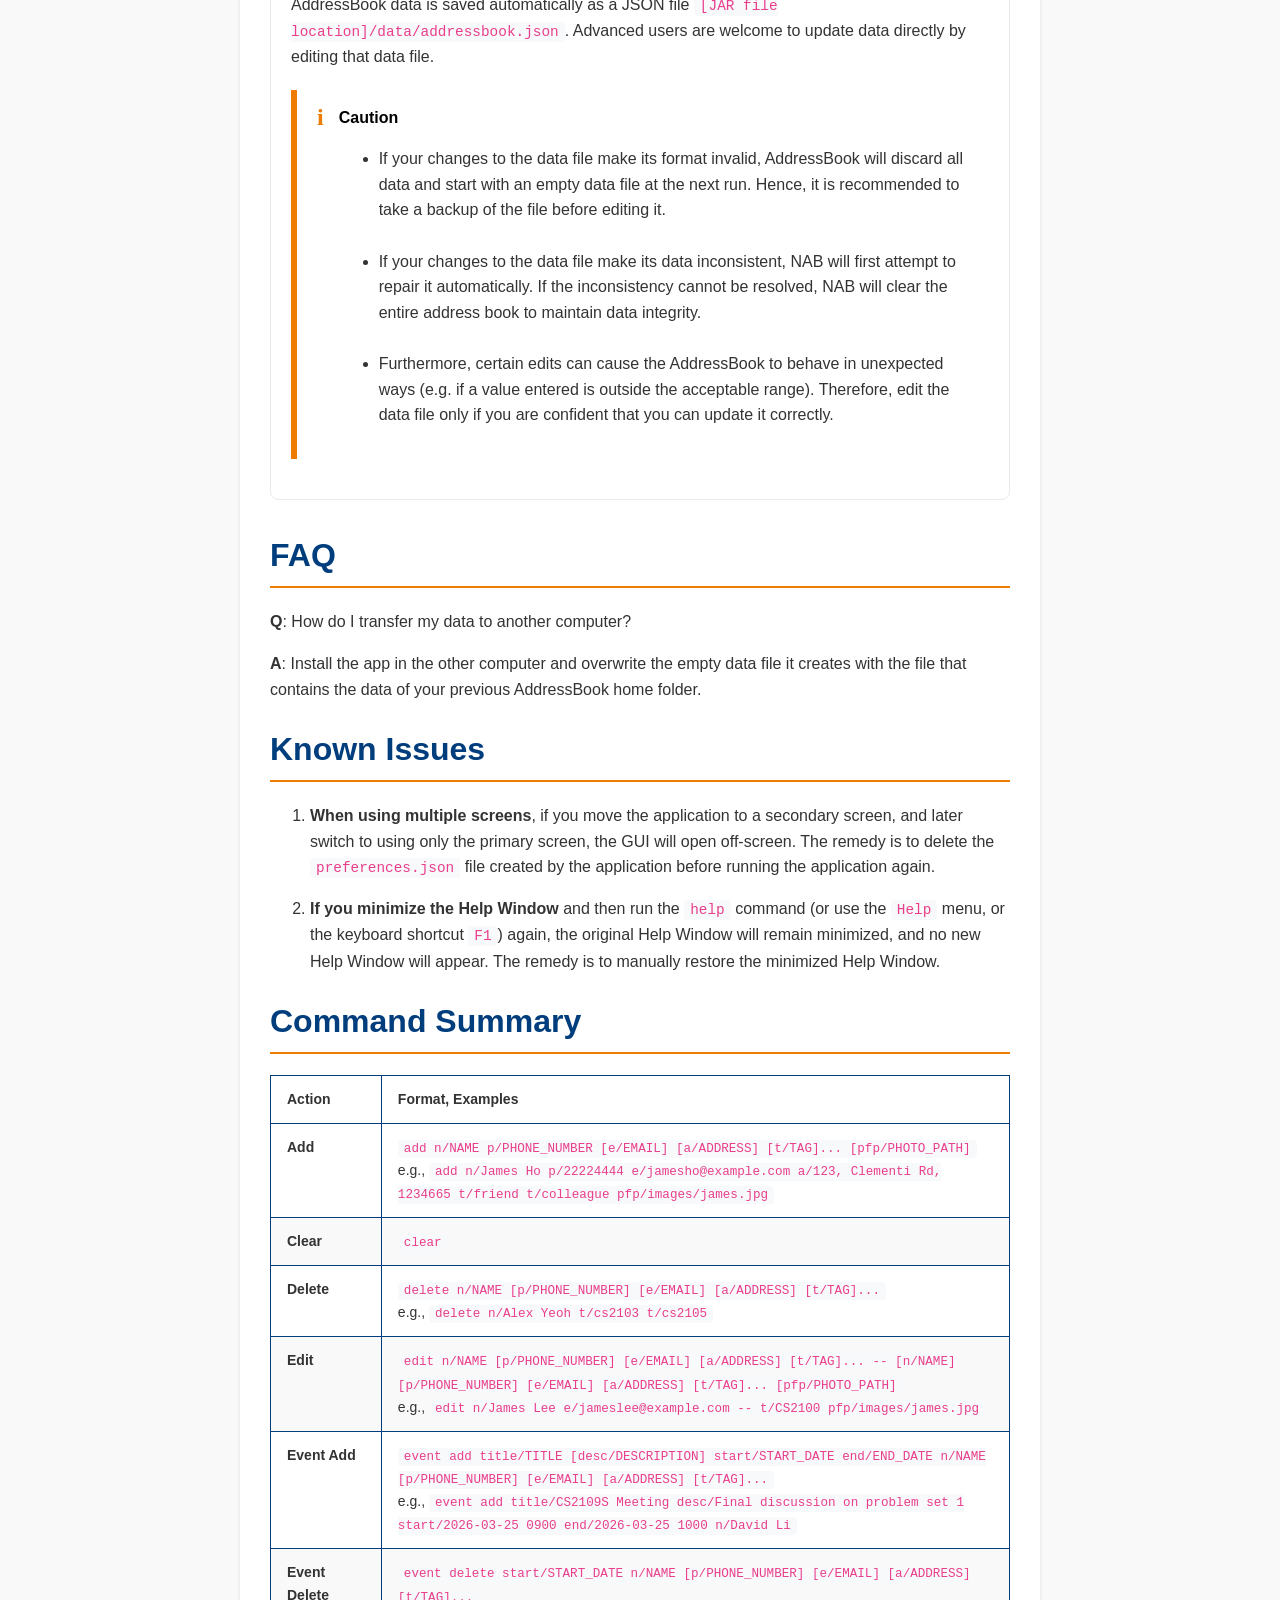
==== commit b6ec1f15: "fix: Allow specific special characters for event title and desc" ====
--- a/src/main/resources/help/index.html
+++ b/src/main/resources/help/index.html
@@ -722,22 +722,24 @@
                         <td>
                             <ul>
                                 <li>Must be 1 to 50 characters.</li><br>
-                                <li> Must contain only alphanumeric characters and single spaces between words.</li><br>
-                                <li> No leading/trailing spaces and no consecutive spaces.</li>
+                                <li>May contain letters, digits, spaces, periods (<code>.</code>), hyphens (<code>-</code>), colons (<code>:</code>), and parentheses (<code>(</code>, <code>)</code>).</li><br>
+                                <li>Must not contain <code>/</code>.</li><br>
+                                <li>No leading/trailing spaces and no consecutive spaces.</li>
                             </ul>
                         </td>
-                        <td><code>title/CS2109S Meeting</code></td>
+                        <td><code>title/CS2103 Milestone 2 - Draft Submission</code></td>
                     </tr>
                     <tr>
                         <td><code>desc/DESCRIPTION</code></td>
                         <td>
                             <ul>
                                 <li>Must be 1 to 1000 characters.</li><br>
-                                <li>Must contain only alphanumeric characters and single spaces between words.</li><br>
+                                <li>May contain letters, digits, spaces, periods (<code>.</code>), hyphens (<code>-</code>), colons (<code>:</code>), and parentheses (<code>(</code>, <code>)</code>).</li><br>
+                                <li>Must not contain <code>/</code>.</li><br>
                                 <li>No leading/trailing spaces and no consecutive spaces.</li>
                             </ul>
                         </td>
-                        <td><code>desc/Final discussion on problem set 1</code></td>
+                        <td><code>desc/Project Meeting (Online): bring printout.</code></td>
                     </tr>
                     <tr>
                         <td><code>start/START_DATE</code></td>
@@ -768,6 +770,32 @@
         <h2 class="feature-header" id="adding-event">Adding an event: <code>event add</code></h2>
         <p>Creates a new event for a specified person.</p>
         <p>Format: <code>event add title/TITLE [desc/DESCRIPTION] start/START_DATE end/END_DATE n/NAME [p/PHONE_NUMBER] [e/EMAIL] [a/ADDRESS] [t/TAG]...</code></p>
+        <details class="important-callout">
+            <summary class="important-header">
+                <div class="header-left">
+                    <span class="important-icon">⚠</span>
+                    <strong>Important: Event uniqueness and time clashes</strong>
+                </div>
+                <div class="header-controls">
+                    <span class="control-btn toggle-arrow"></span>
+                </div>
+            </summary>
+            <div class="important-wrapper">
+                <div class="important-content">
+                    <ul>
+                        <li>NAB treats the event list as <strong>your schedule</strong> (user point of view).</li>
+                        <li>Time clashes are checked <strong>globally</strong> across the event list, not per contact.
+                            <ul>
+                                <li>Reason: from your point of view, one user cannot be in two places at the same time, so overlapping events are blocked.</li>
+                            </ul>
+                        </li>
+                        <li>Overlap means the 2 ranges share actual time in common. Back-to-back events are allowed (for example, one ends at <code>1000</code> and another starts at <code>1000</code>).</li>
+                        <li>If a clash is found, NAB shows: <code>This event clashes with an existing event in the calendar.</code></li>
+                    </ul>
+                </div>
+            </div>
+        </details>
+
         <details class="important-callout">
             <summary class="important-header">
                 <div class="header-left">
@@ -1067,6 +1095,13 @@
             </tr>
 
             <tr>
+                <td>Clear</td>
+                <td>
+                    <code>clear</code>
+                </td>
+            </tr>
+
+            <tr>
                 <td>Delete</td>
                 <td>
                     <code>delete n/NAME [p/PHONE_NUMBER] [e/EMAIL] [a/ADDRESS] [t/TAG]...</code><br>
@@ -1083,6 +1118,53 @@
             </tr>
 
             <tr>
+                <td>Event Add</td>
+                <td>
+                    <code>event add title/TITLE [desc/DESCRIPTION] start/START_DATE end/END_DATE n/NAME [p/PHONE_NUMBER] [e/EMAIL] [a/ADDRESS] [t/TAG]...</code><br>
+                    <span class="example-text">e.g., <code>event add title/CS2109S Meeting desc/Final discussion on problem set 1 start/2026-03-25 0900 end/2026-03-25 1000 n/David Li</code></span>
+                </td>
+            </tr>
+
+            <tr>
+                <td>Event Delete</td>
+                <td>
+                    <code>event delete start/START_DATE n/NAME [p/PHONE_NUMBER] [e/EMAIL] [a/ADDRESS] [t/TAG]...</code><br>
+                    <span class="example-text">e.g., <code>event delete start/2026-03-12 1100 n/David Li</code></span>
+                </td>
+            </tr>
+
+            <tr>
+                <td>Event View</td>
+                <td>
+                    <code>event view n/NAME [p/PHONE_NUMBER] [e/EMAIL] [a/ADDRESS] [t/TAG]...</code><br>
+                    <span class="example-text">e.g., <code>event view n/Bernice Yu</code></span>
+                </td>
+            </tr>
+
+            <tr>
+                <td>Exit</td>
+                <td>
+                    <code>exit</code>
+                </td>
+            </tr>
+
+            <tr>
+                <td>Export</td>
+                <td>
+                    <code>export t/EXPORT_TYPE f/FILENAME</code><br>
+                    <span class="example-text">e.g., <code>export t/all f/save_file</code></span>
+                </td>
+            </tr>
+
+            <tr>
+                <td>Filter</td>
+                <td>
+                    <code>filter t/TAG[, TAG]...</code><br>
+                    <span class="example-text">e.g., <code>filter t/friends</code></span>
+                </td>
+            </tr>
+
+            <tr>
                 <td>Find</td>
                 <td>
                     <code>find n/NAME [p/PHONE_NUMBER] [e/EMAIL] [a/ADDRESS] [t/TAG]...</code><br>
@@ -1091,10 +1173,24 @@
             </tr>
 
             <tr>
-                <td>Filter</td>
-                <td>
-                    <code>filter t/TAG[, TAG]...</code><br>
-                    <span class="example-text">e.g., <code>filter t/friends</code></span>
+                <td>Help</td>
+                <td>
+                    <code>help</code>
+                </td>
+            </tr>
+
+            <tr>
+                <td>Import</td>
+                <td>
+                    <code>import t/IMPORT_TYPE f/FILENAME</code><br>
+                    <span class="example-text">e.g., <code>import t/overwrite f/save_file</code></span>
+                </td>
+            </tr>
+
+            <tr>
+                <td>List</td>
+                <td>
+                    <code>list</code>
                 </td>
             </tr>
 
@@ -1107,87 +1203,18 @@
             </tr>
 
             <tr>
+                <td>Tag</td>
+                <td>
+                    <code>tag label/TAG_TO_ASSIGN [label/TAG_TO_ASSIGN]... n/NAME [p/PHONE_NUMBER] [e/EMAIL] [a/ADDRESS] [t/TAG]... [n/NAME ...]...</code><br>
+                    <span class="example-text">e.g., <code>tag label/CS2103 label/CS2030S n/Alice n/Joe t/Family</code></span>
+                </td>
+            </tr>
+
+            <tr>
                 <td>Unpin</td>
                 <td>
                     <code>unpin n/NAME [p/PHONE_NUMBER] [e/EMAIL] [a/ADDRESS] [t/TAG]...</code><br>
                     <span class="example-text">e.g., <code>unpin n/John Doe p/91234567</code></span>
-                </td>
-            </tr>
-
-            <tr>
-                <td>Tag</td>
-                <td>
-                    <code>tag label/TAG_TO_ASSIGN [label/TAG_TO_ASSIGN]... n/NAME [p/PHONE_NUMBER] [e/EMAIL] [a/ADDRESS] [t/TAG]... [n/NAME ...]...</code><br>
-                    <span class="example-text">e.g., <code>tag label/CS2103 label/CS2030S n/Alice n/Joe t/Family</code></span>
-                </td>
-            </tr>
-
-            <tr>
-                <td>Event Add</td>
-                <td>
-                    <code>event add title/TITLE [desc/DESCRIPTION] start/START_DATE end/END_DATE n/NAME [p/PHONE_NUMBER] [e/EMAIL] [a/ADDRESS] [t/TAG]...</code><br>
-                    <span class="example-text">e.g., <code>event add title/CS2109S Meeting desc/Final discussion on problem set 1 start/2026-03-25 0900 end/2026-03-25 1000 n/David Li</code></span>
-                </td>
-            </tr>
-
-            <tr>
-                <td>Event Delete</td>
-                <td>
-                    <code>event delete start/START_DATE n/NAME [p/PHONE_NUMBER] [e/EMAIL] [a/ADDRESS] [t/TAG]...</code><br>
-                    <span class="example-text">e.g., <code>event delete start/2026-03-12 1100 n/David Li</code></span>
-                </td>
-            </tr>
-
-            <tr>
-                <td>Event View</td>
-                <td>
-                    <code>event view n/NAME [p/PHONE_NUMBER] [e/EMAIL] [a/ADDRESS] [t/TAG]...</code><br>
-                    <span class="example-text">e.g., <code>event view n/Bernice Yu</code></span>
-                </td>
-            </tr>
-
-
-            <tr>
-                <td>Export</td>
-                <td>
-                    <code>export t/EXPORT_TYPE f/FILENAME</code><br>
-                    <span class="example-text">e.g., <code>export t/all f/save_file</code></span>
-                </td>
-            </tr>
-
-            <tr>
-                <td>Import</td>
-                <td>
-                    <code>import t/IMPORT_TYPE f/FILENAME</code><br>
-                    <span class="example-text">e.g., <code>import t/overwrite f/save_file</code></span>
-                </td>
-            </tr>
-
-            <tr>
-                <td>List</td>
-                <td>
-                    <code>list</code>
-                </td>
-            </tr>
-
-            <tr>
-                <td>Clear</td>
-                <td>
-                    <code>clear</code>
-                </td>
-            </tr>
-
-            <tr>
-                <td>Help</td>
-                <td>
-                    <code>help</code>
-                </td>
-            </tr>
-
-            <tr>
-                <td>Exit</td>
-                <td>
-                    <code>exit</code>
                 </td>
             </tr>
             </tbody>
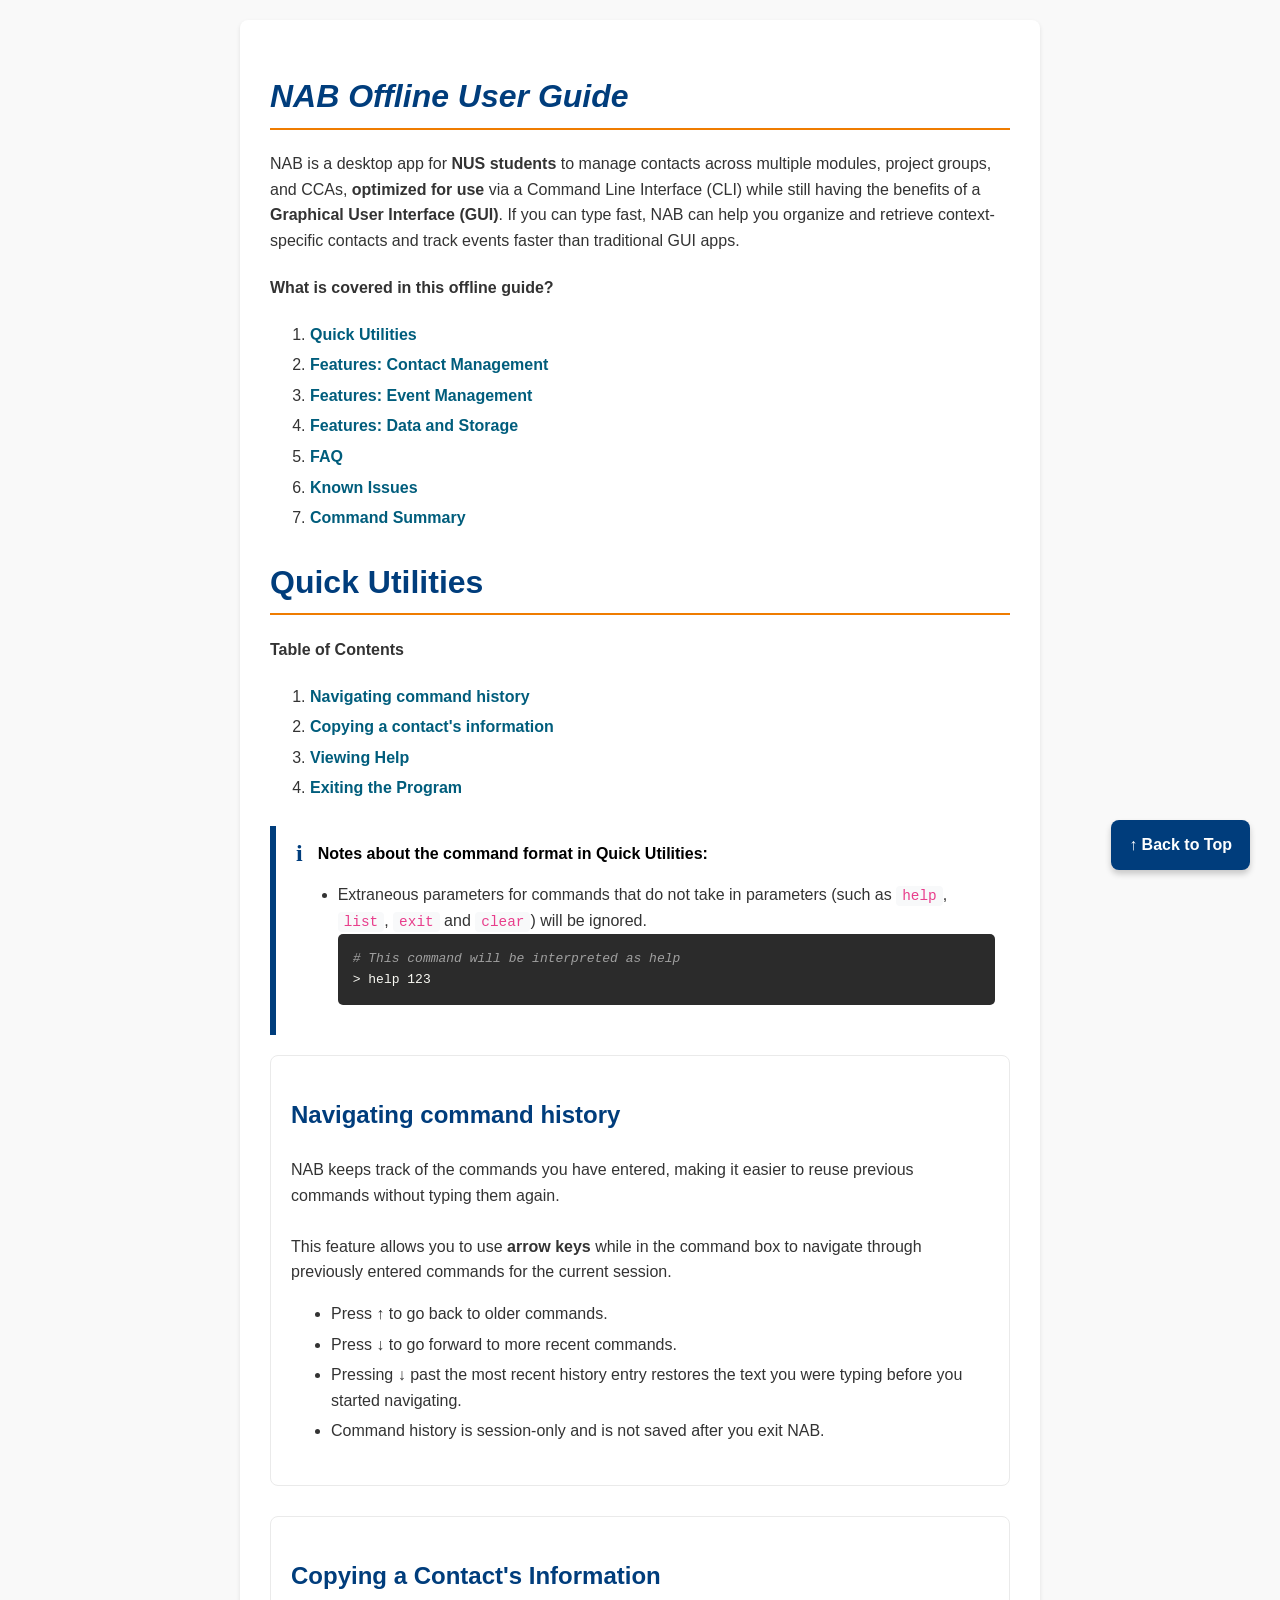
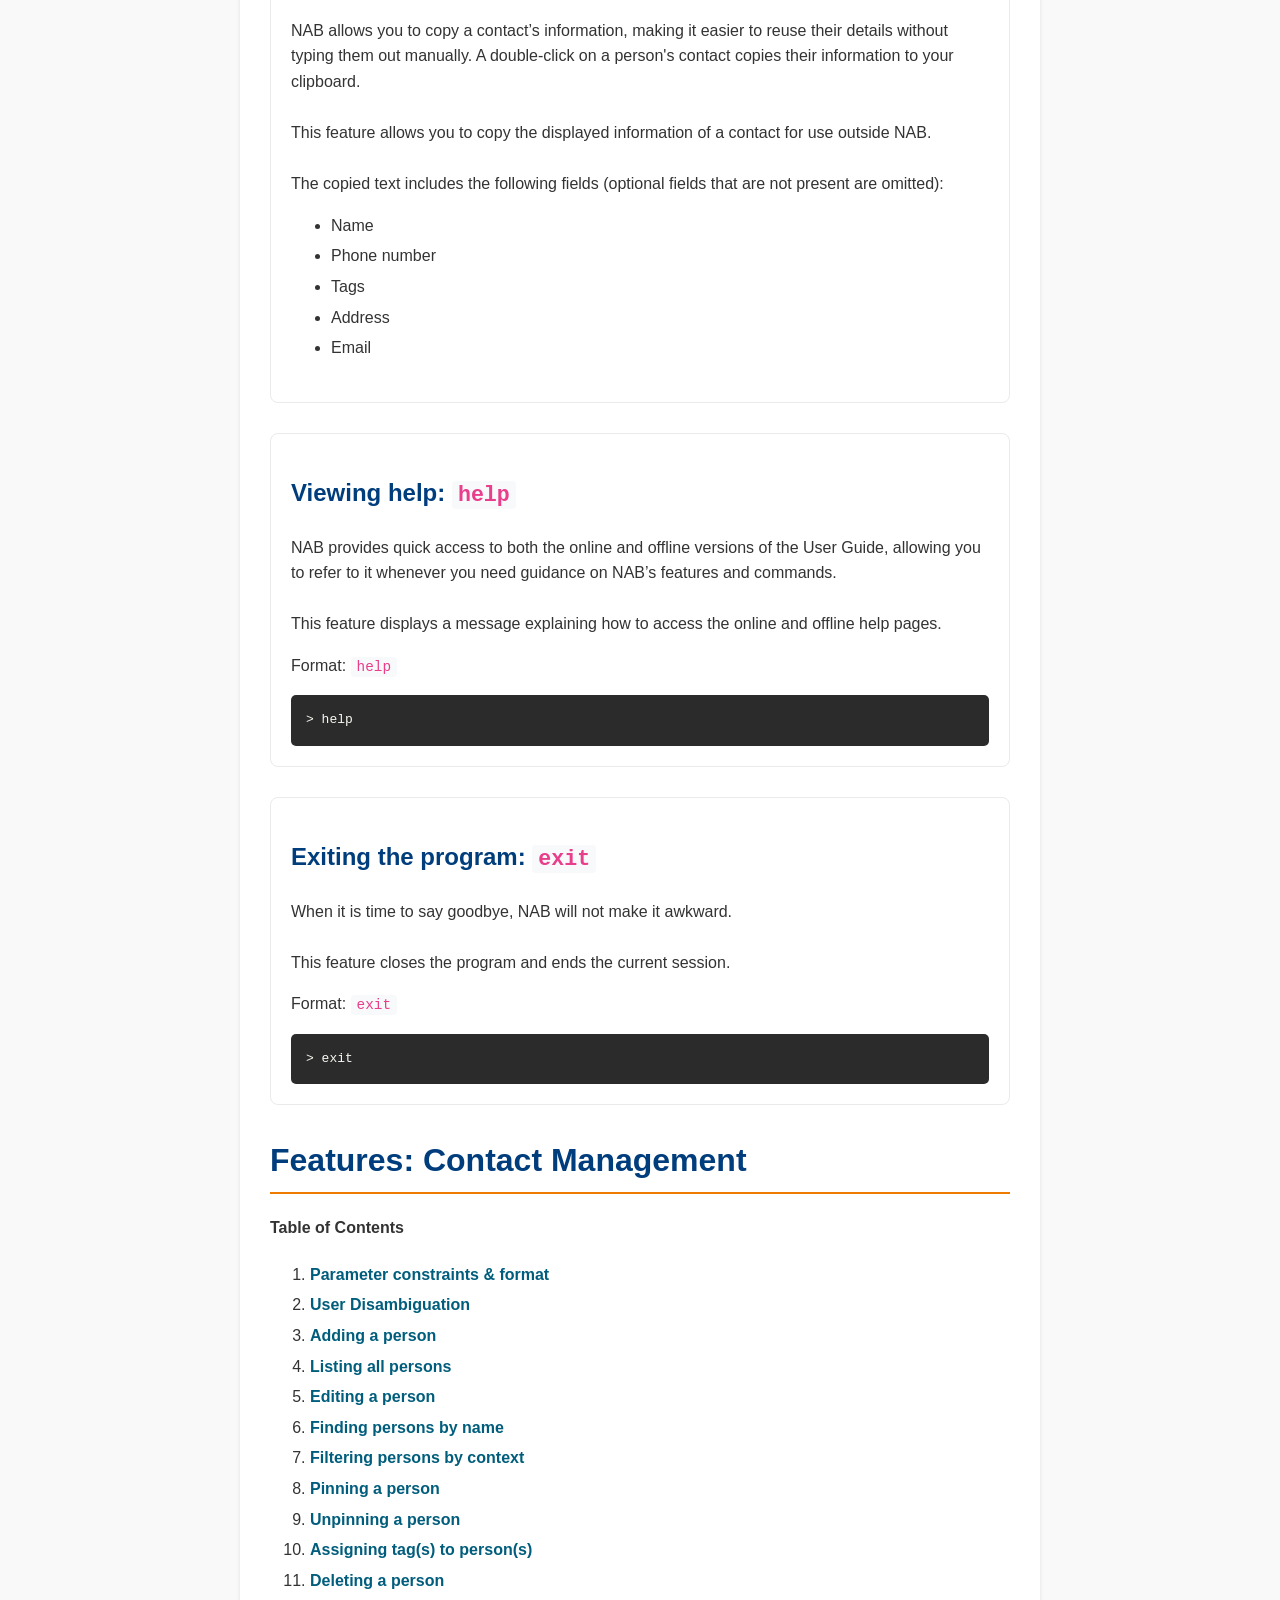
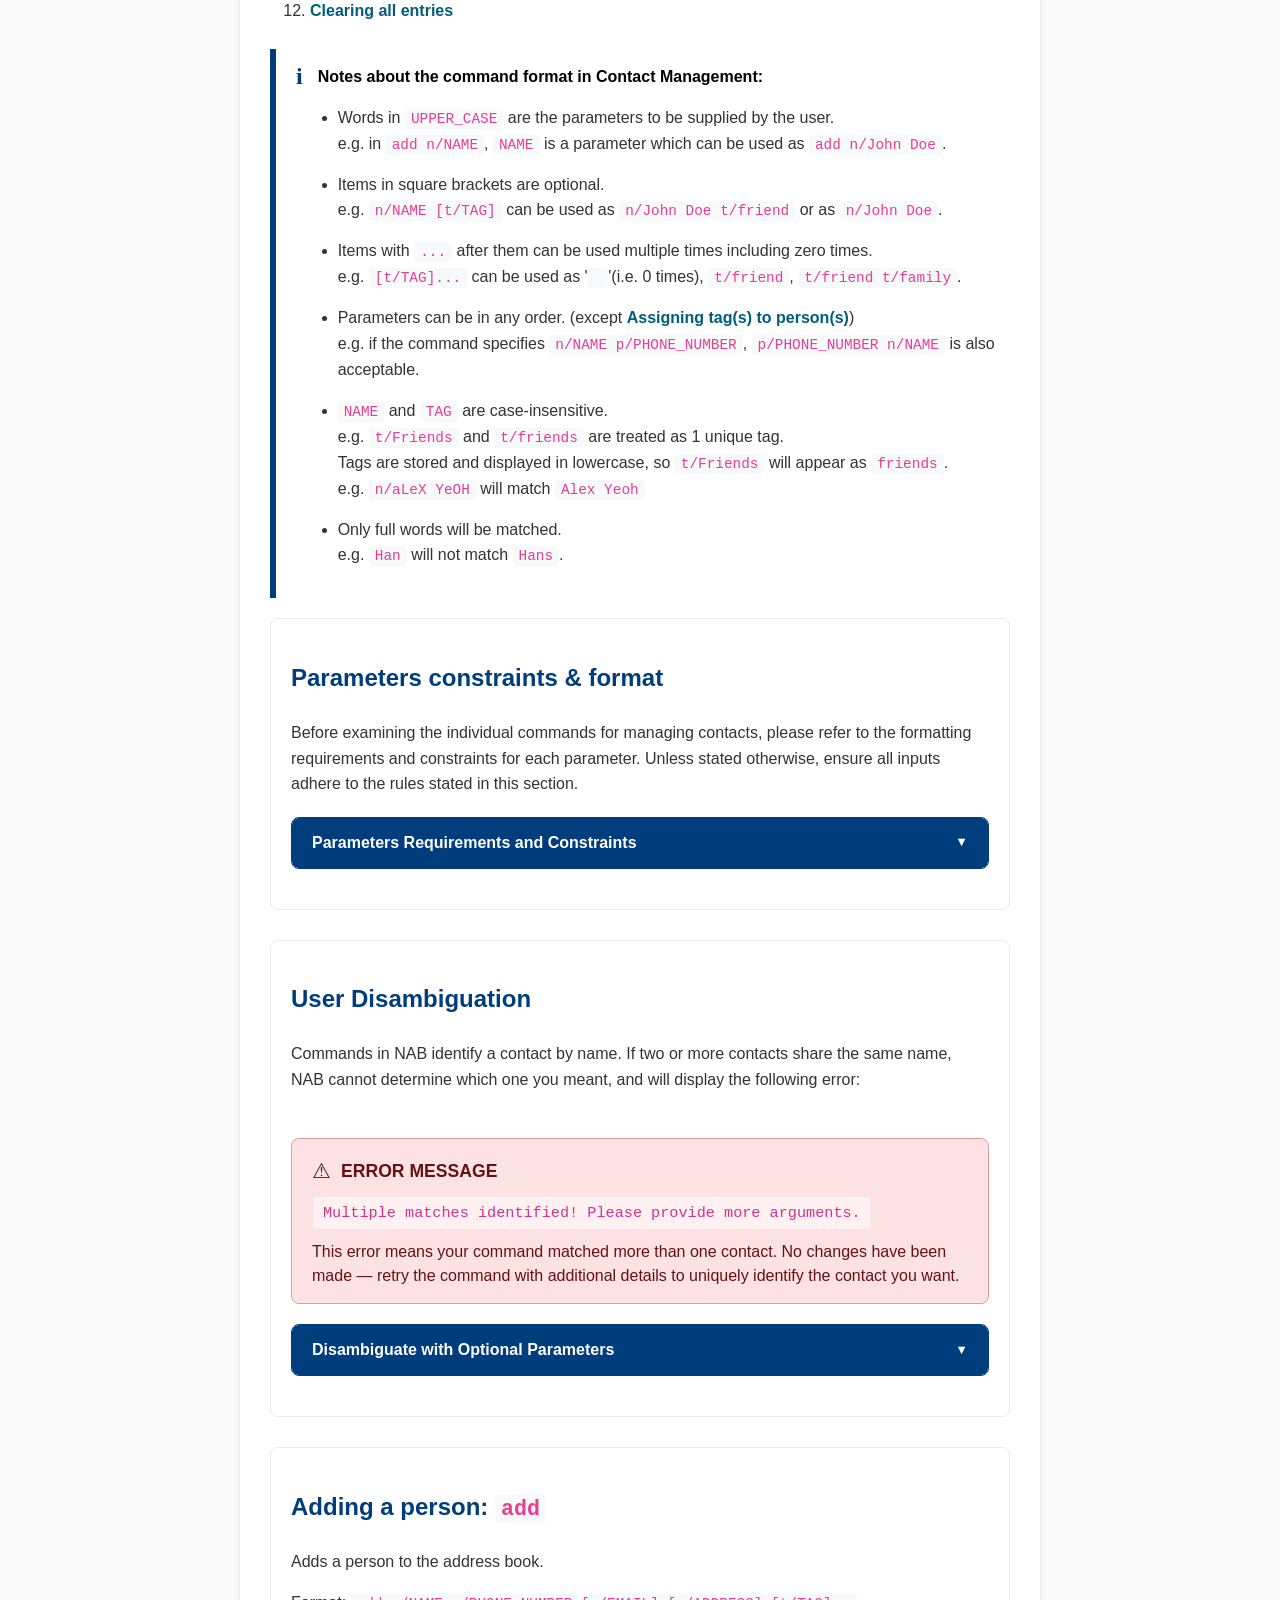
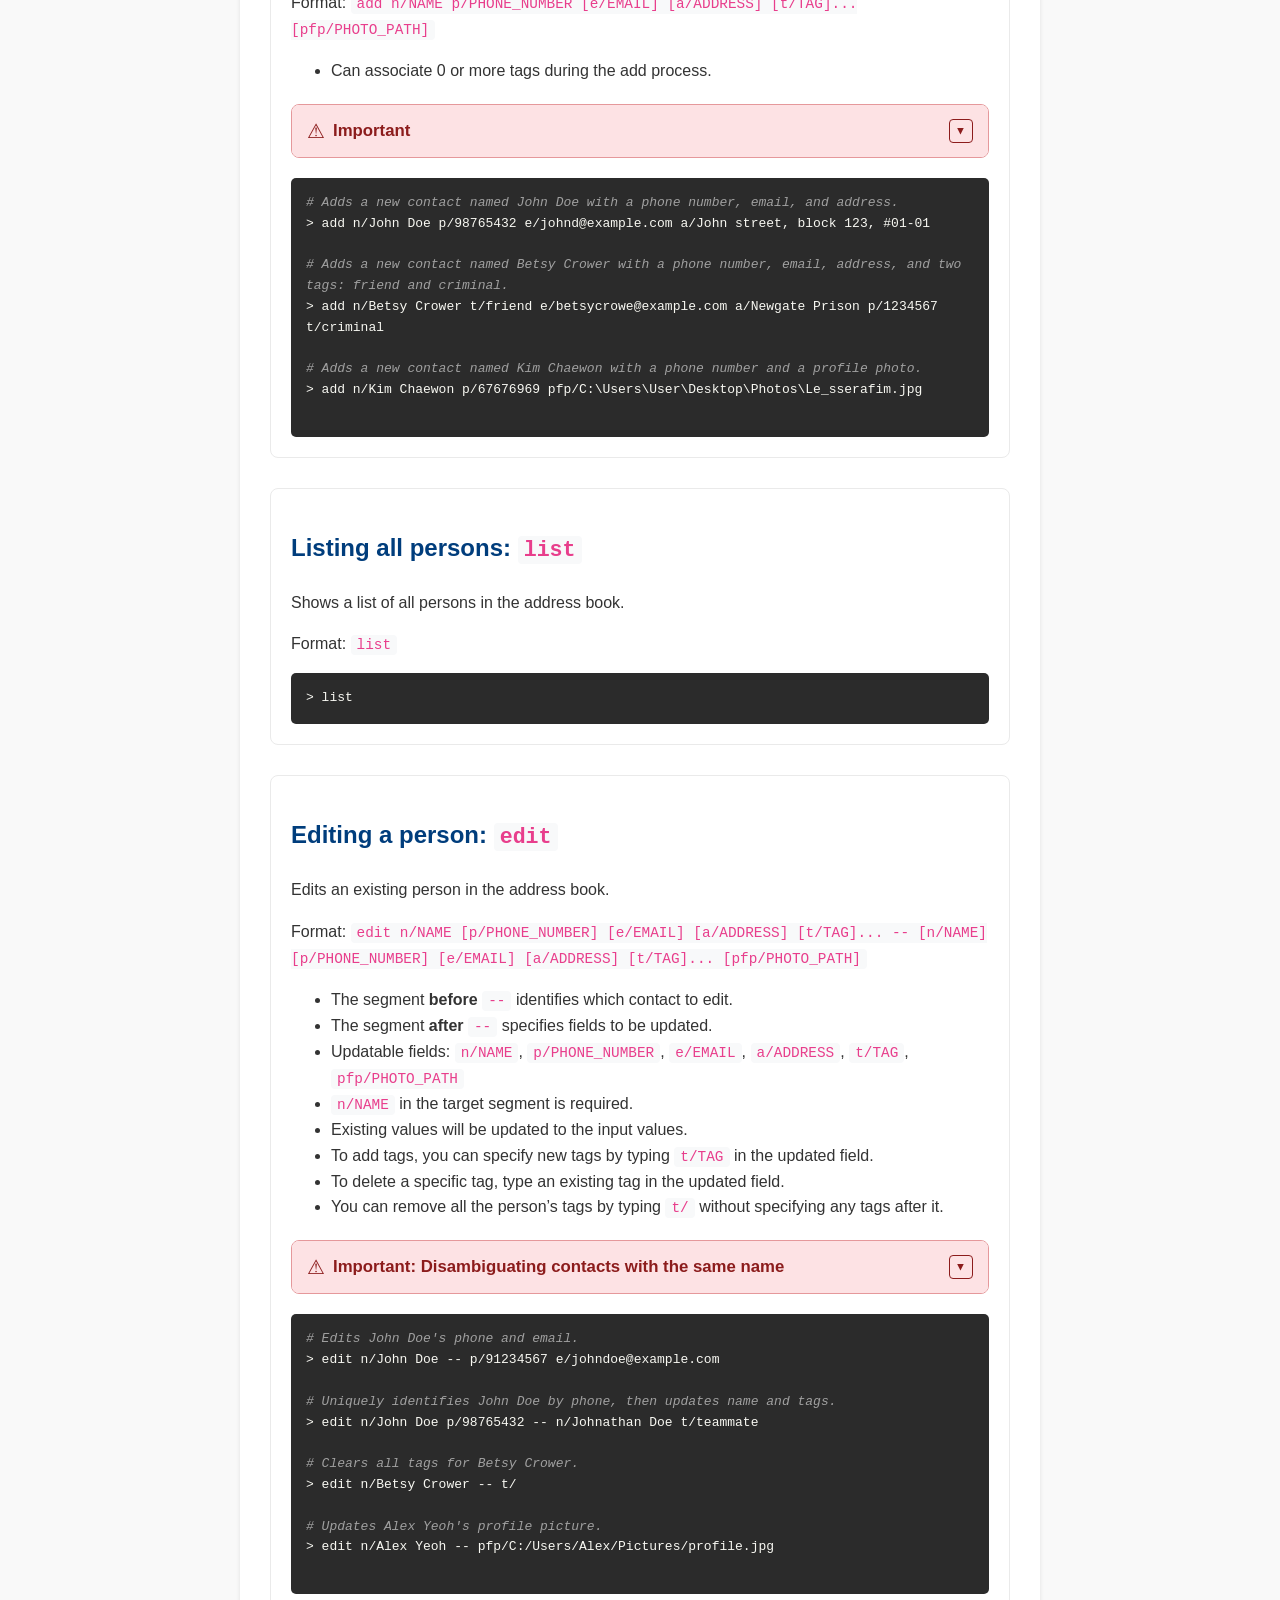
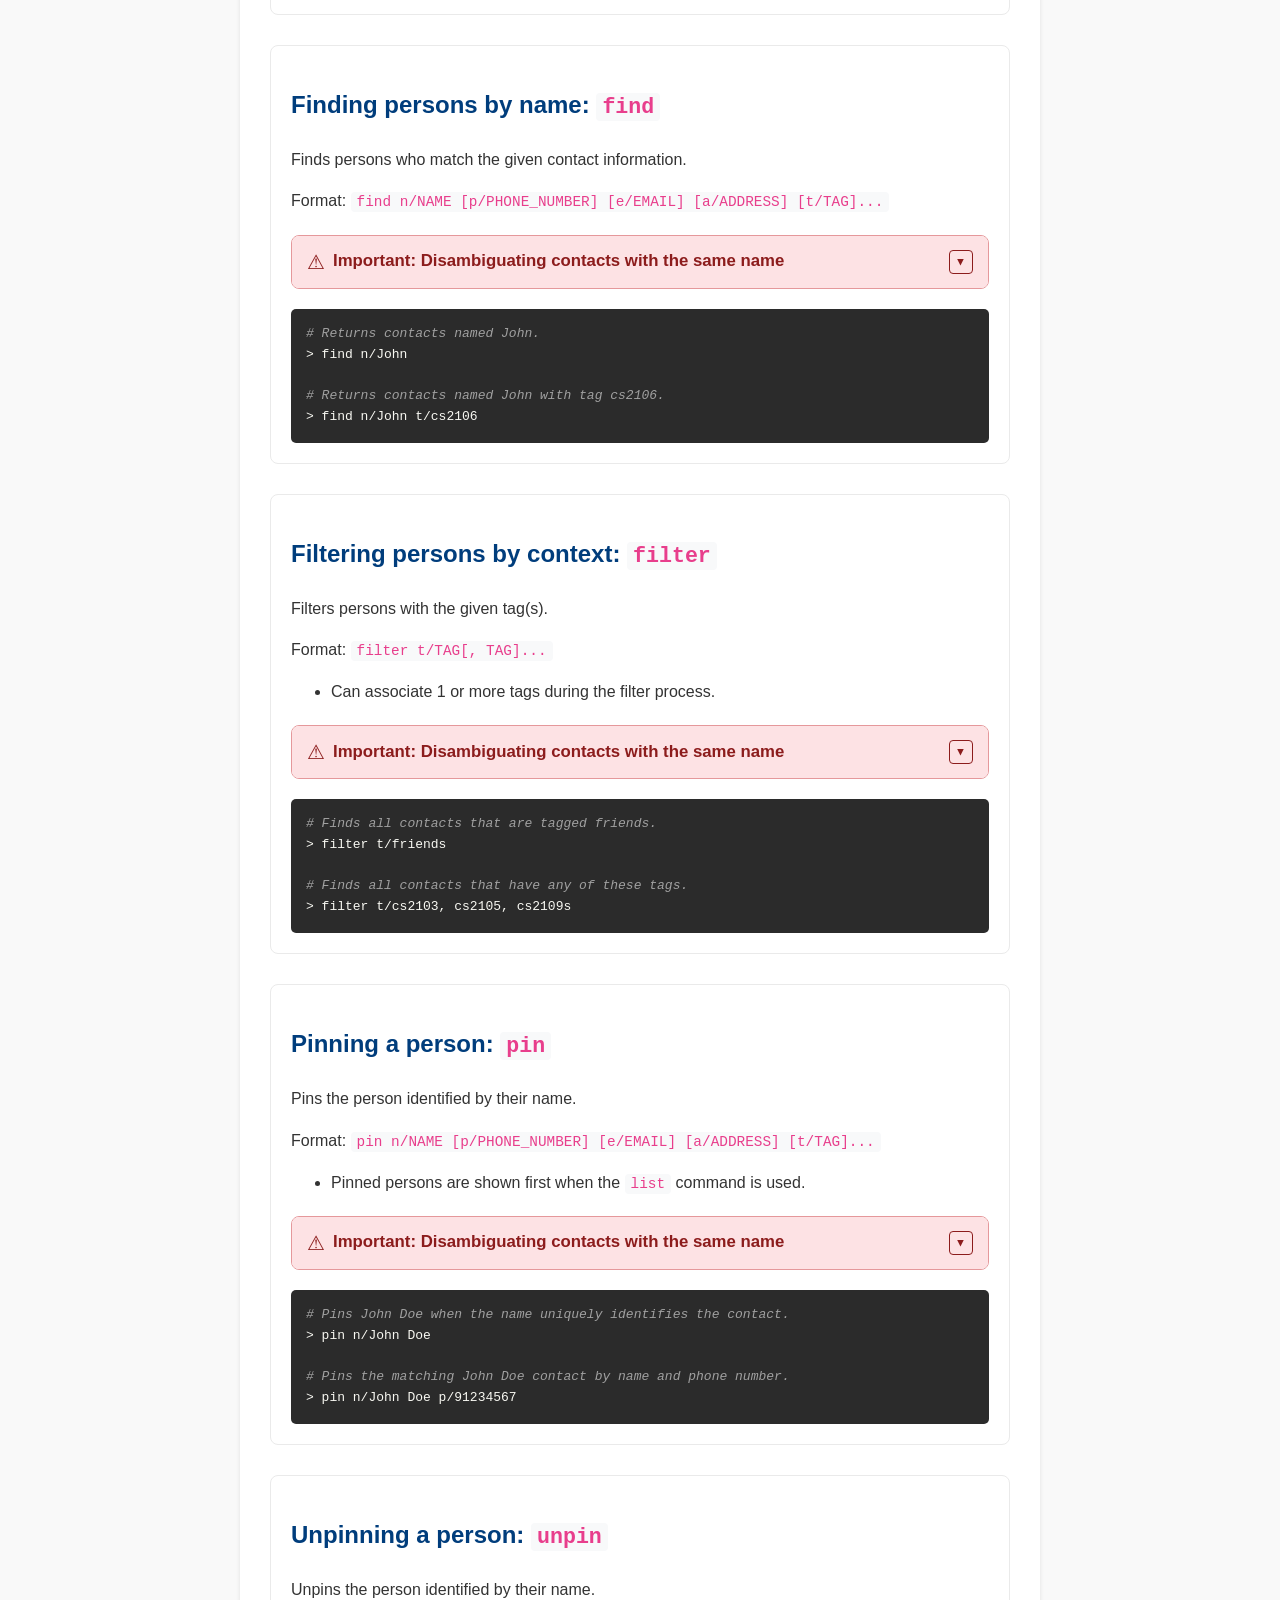
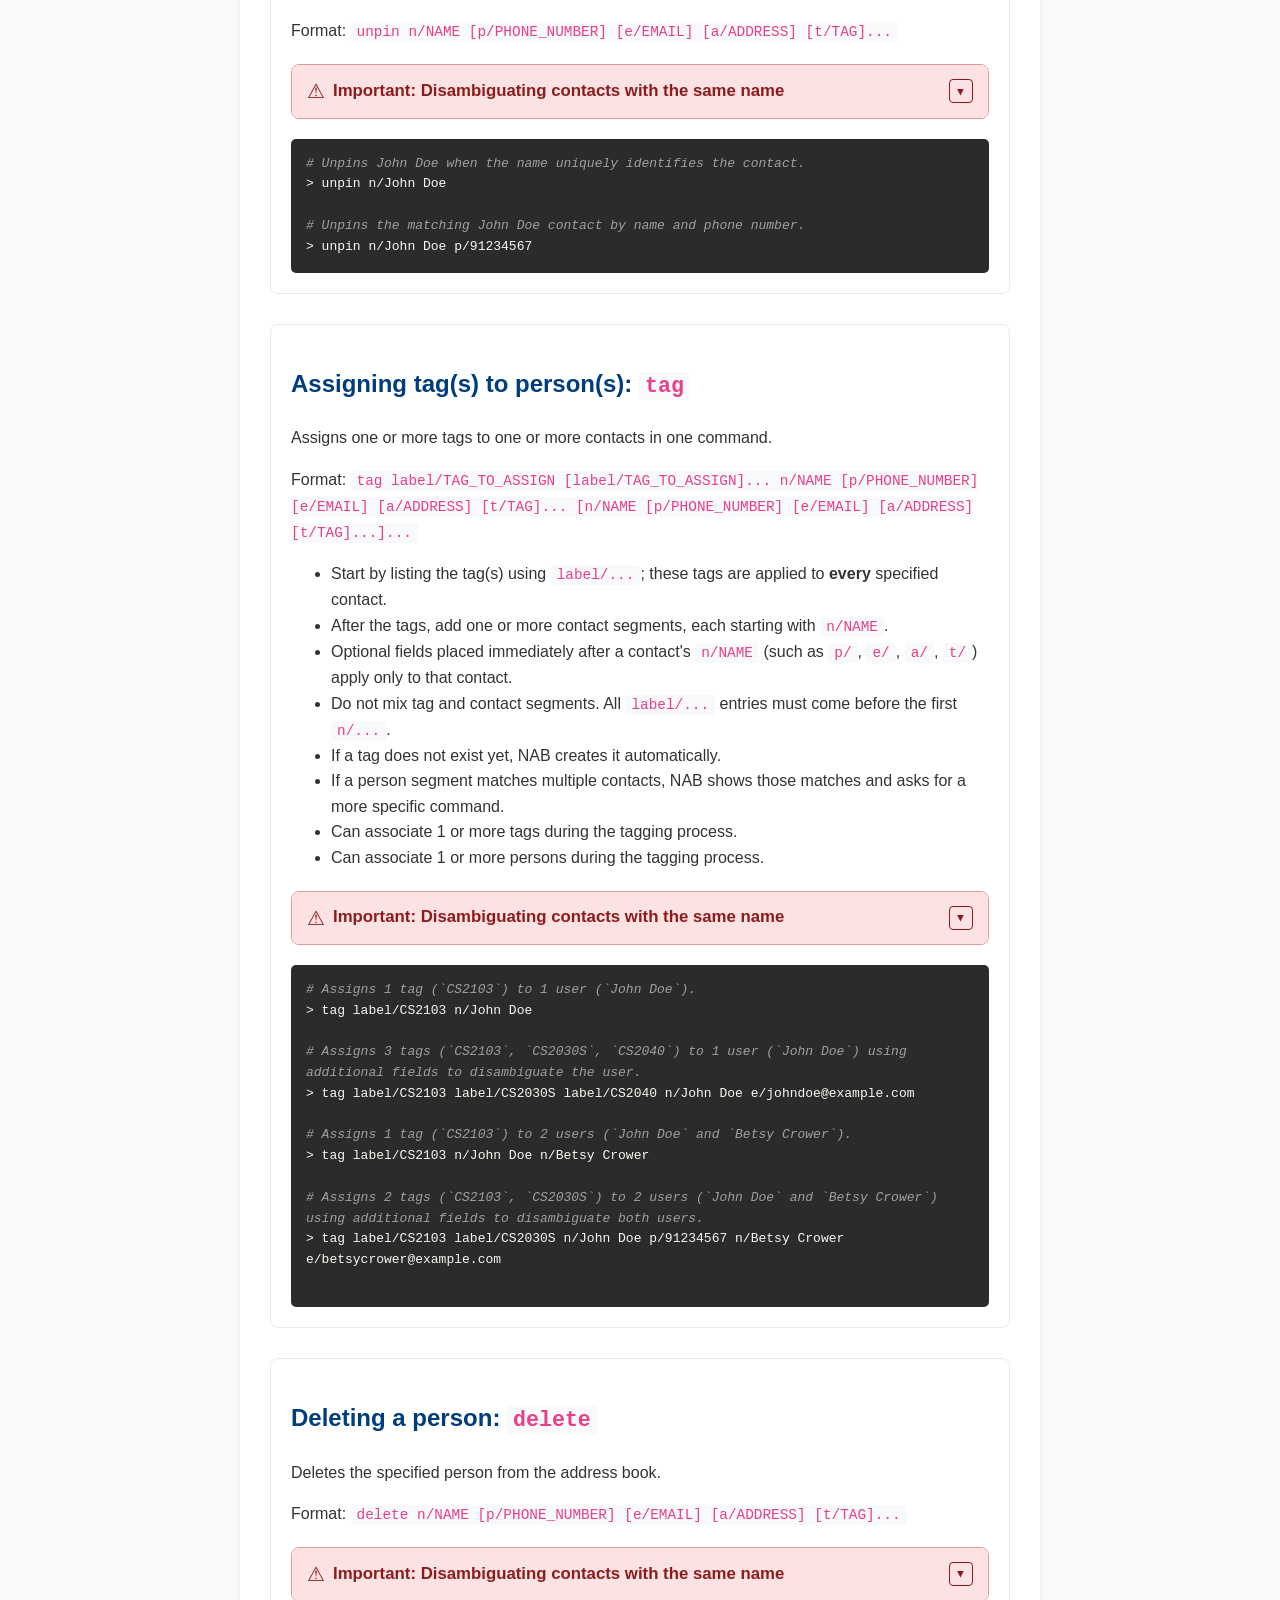
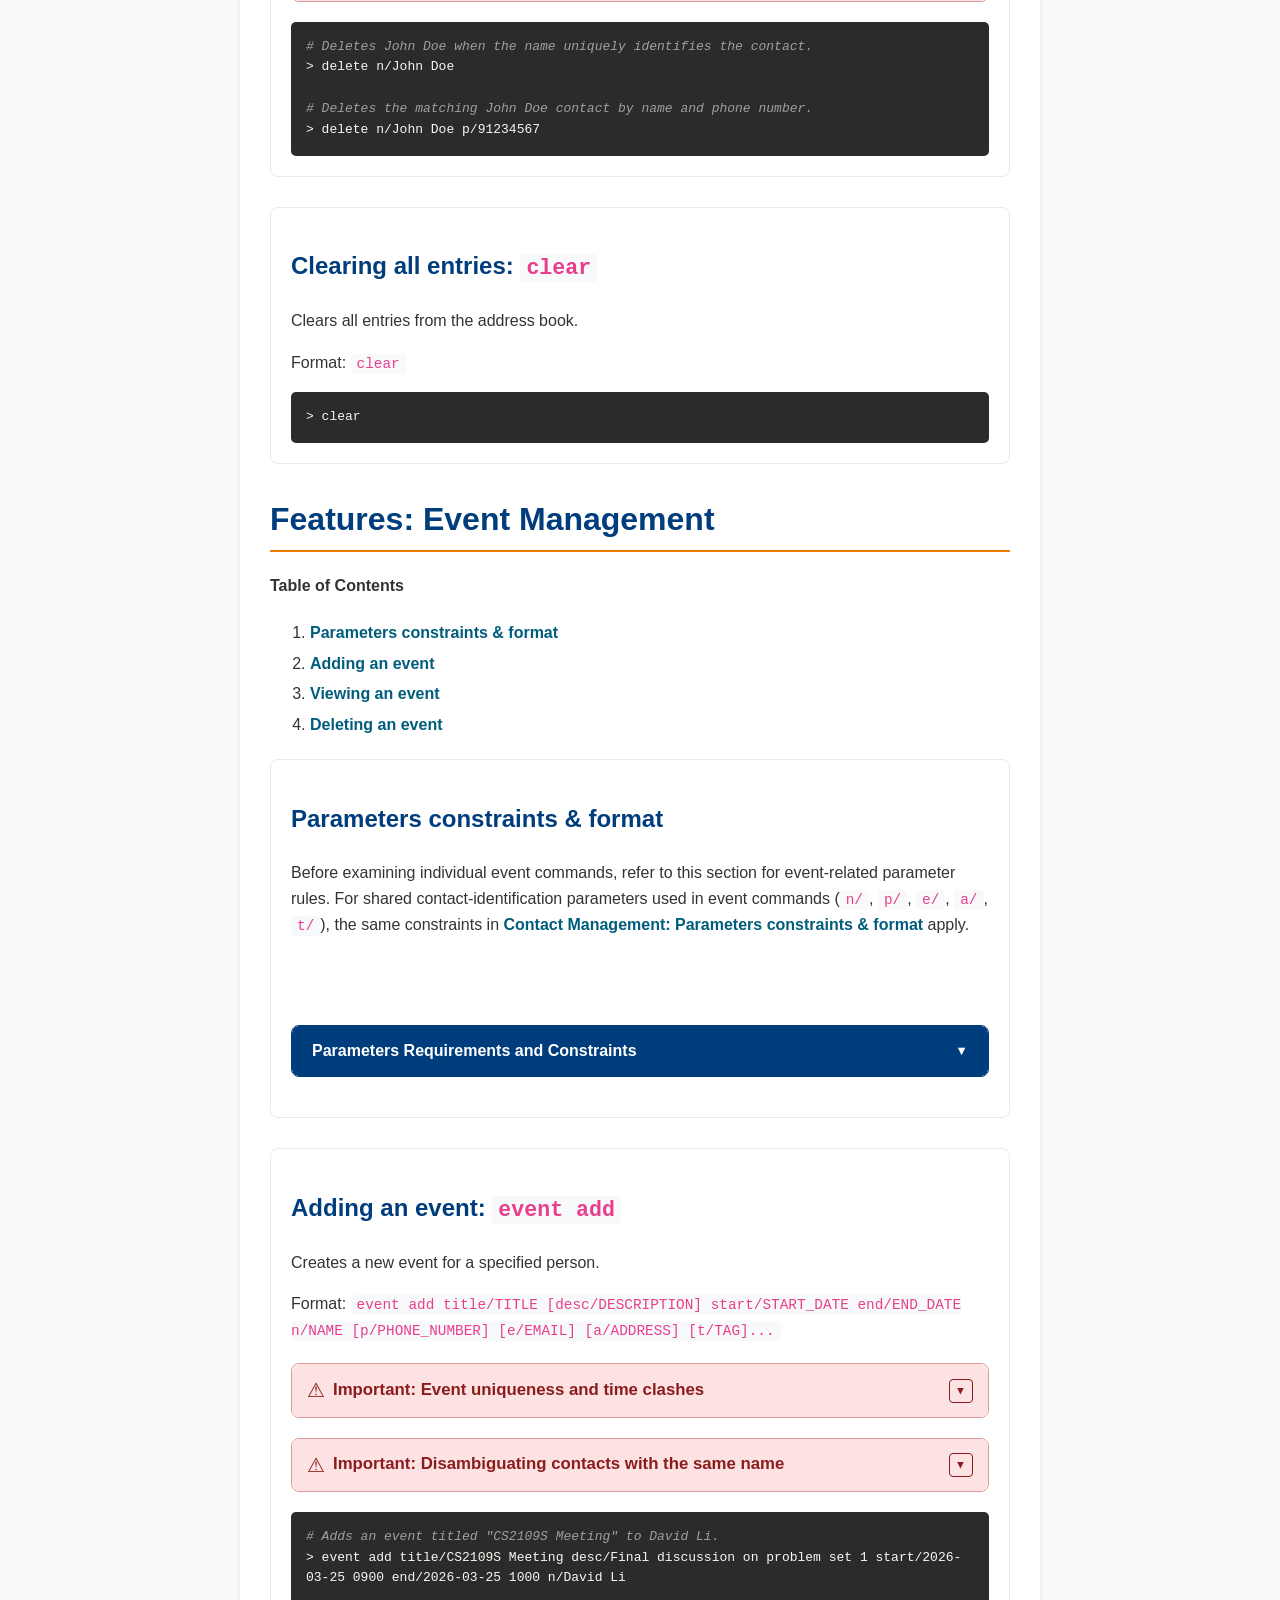
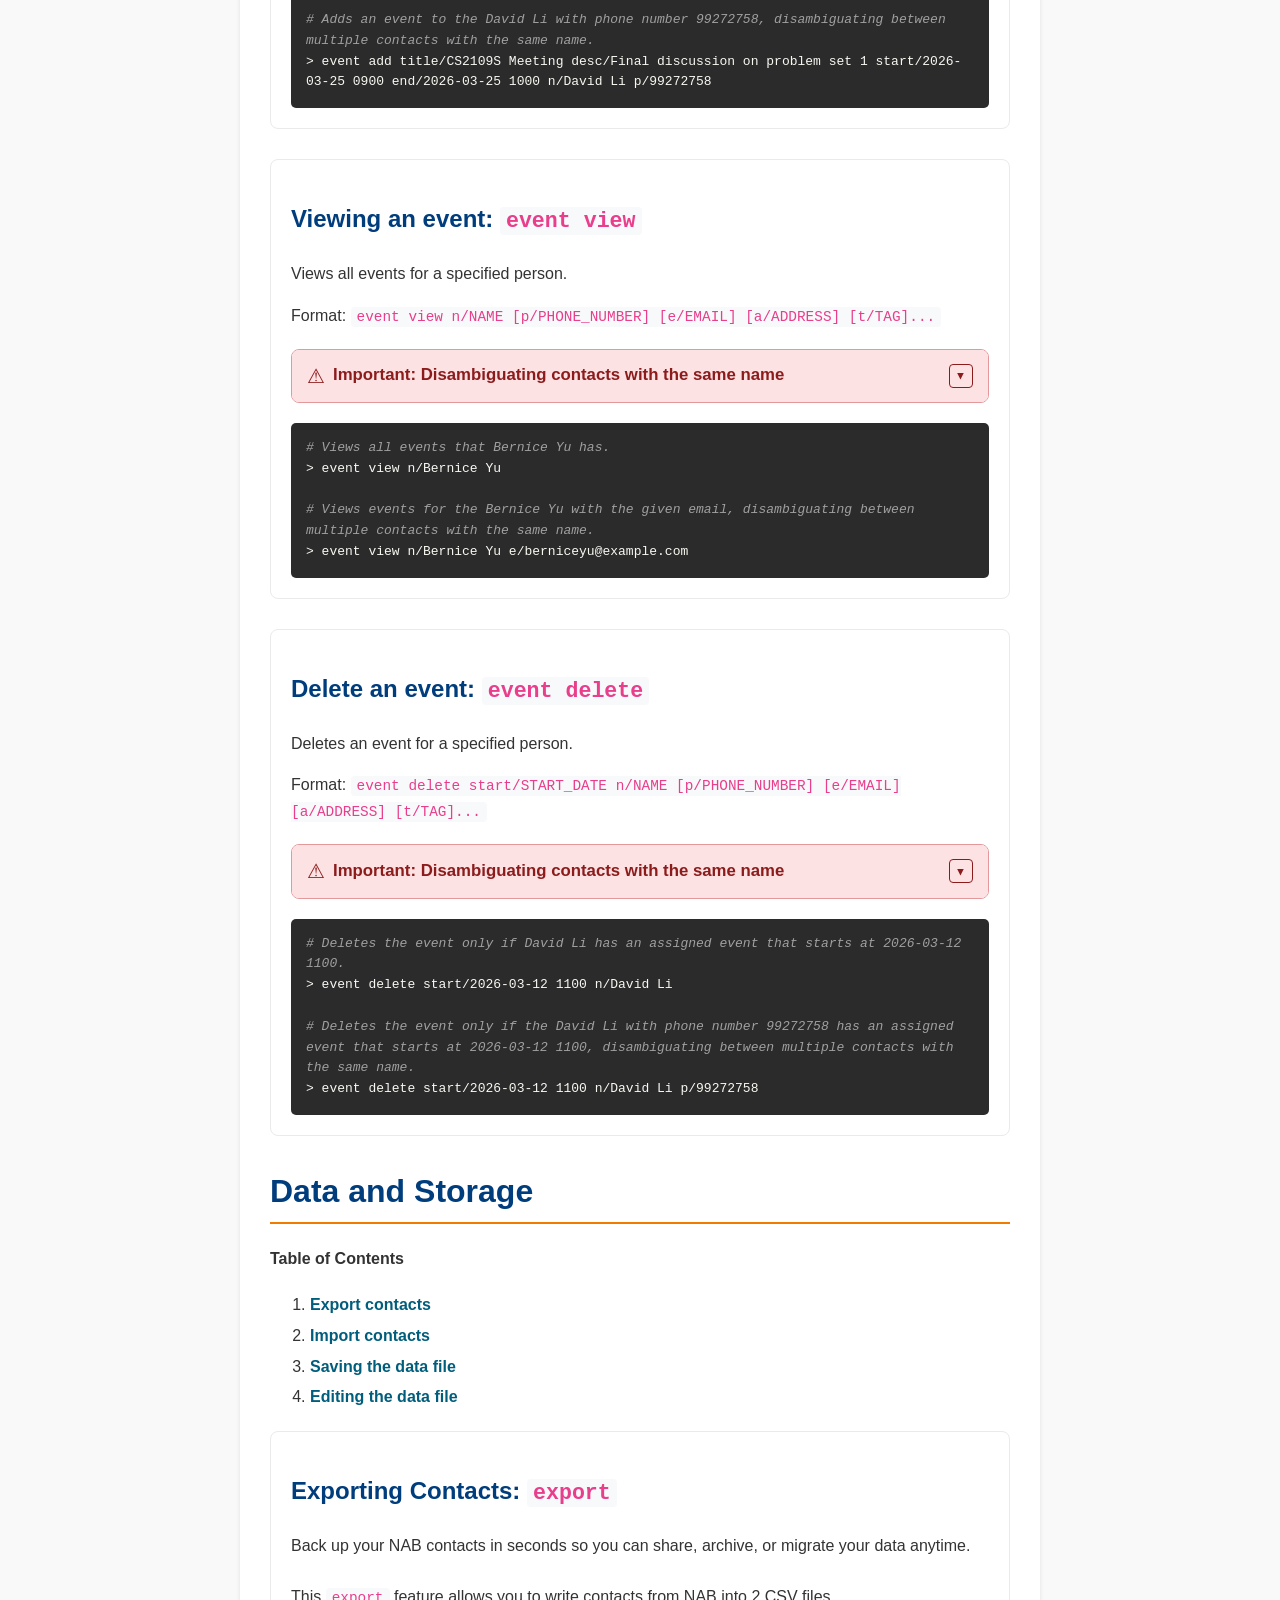
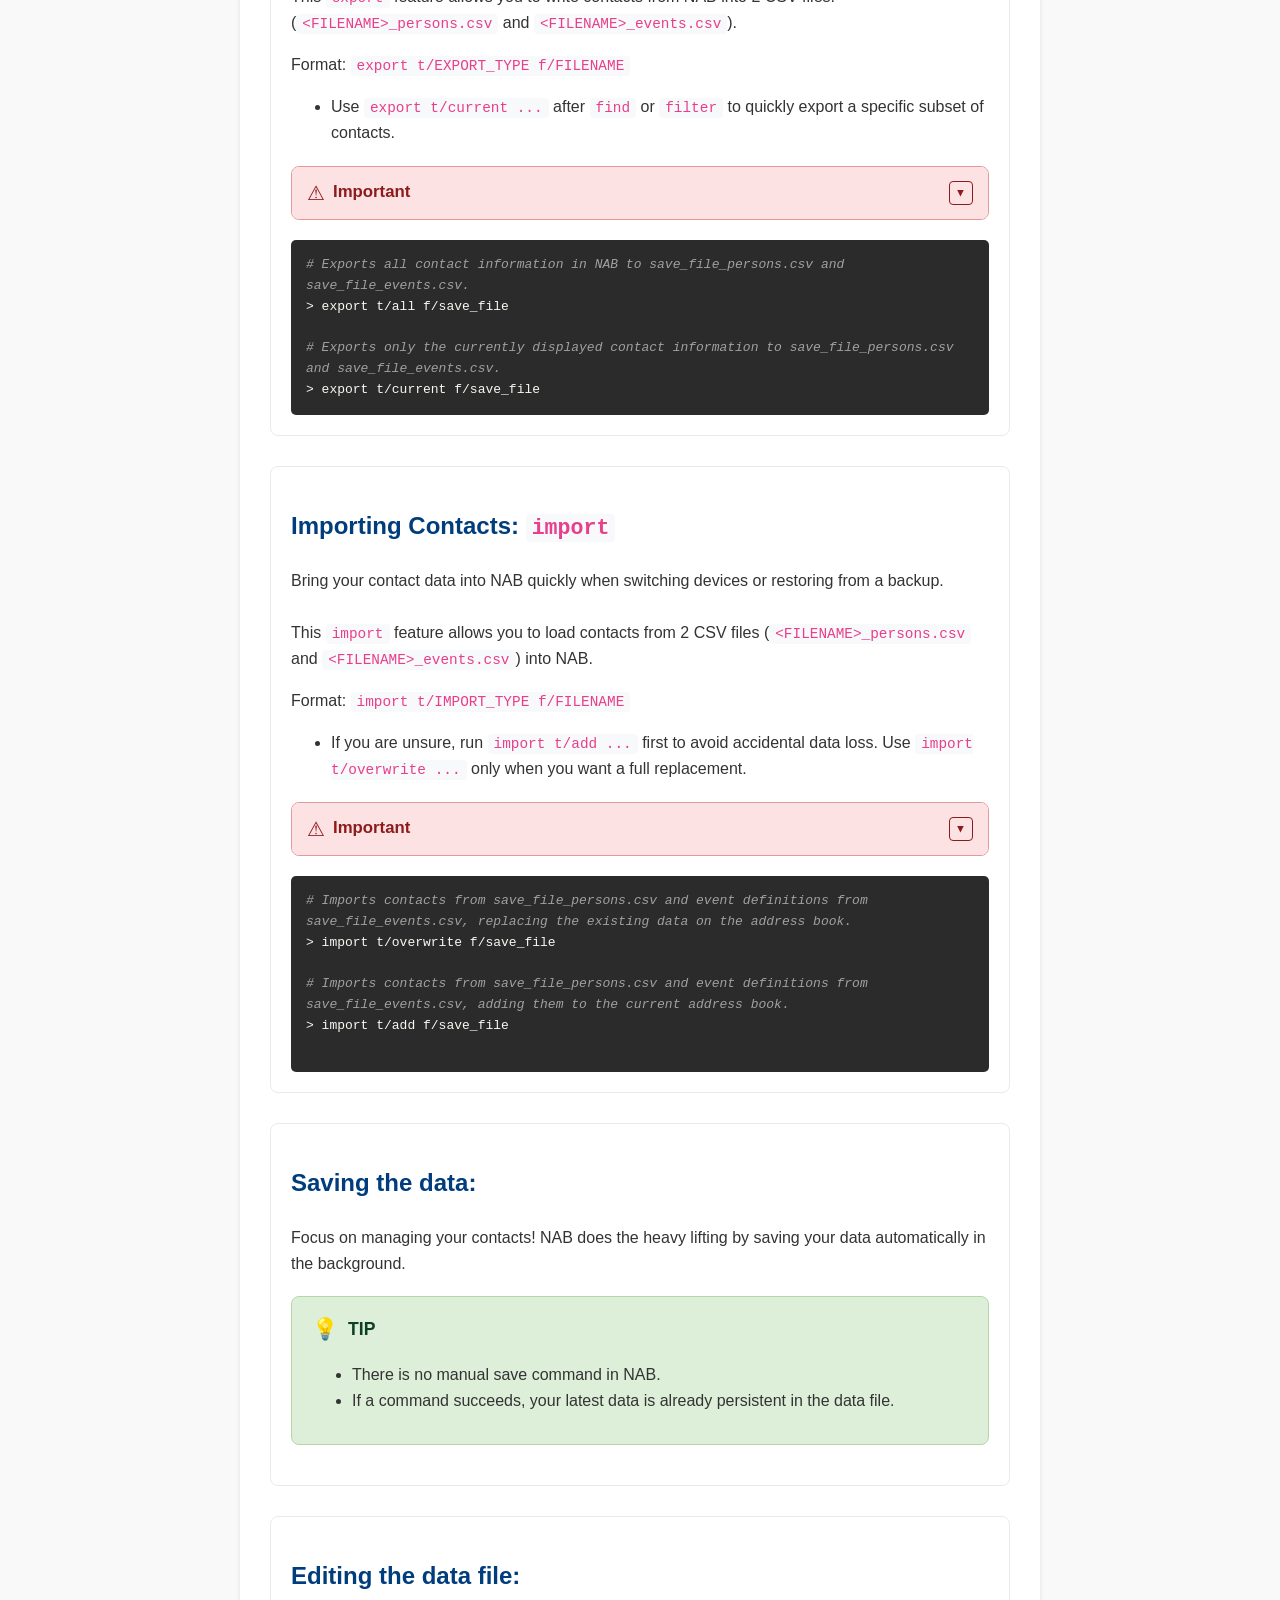
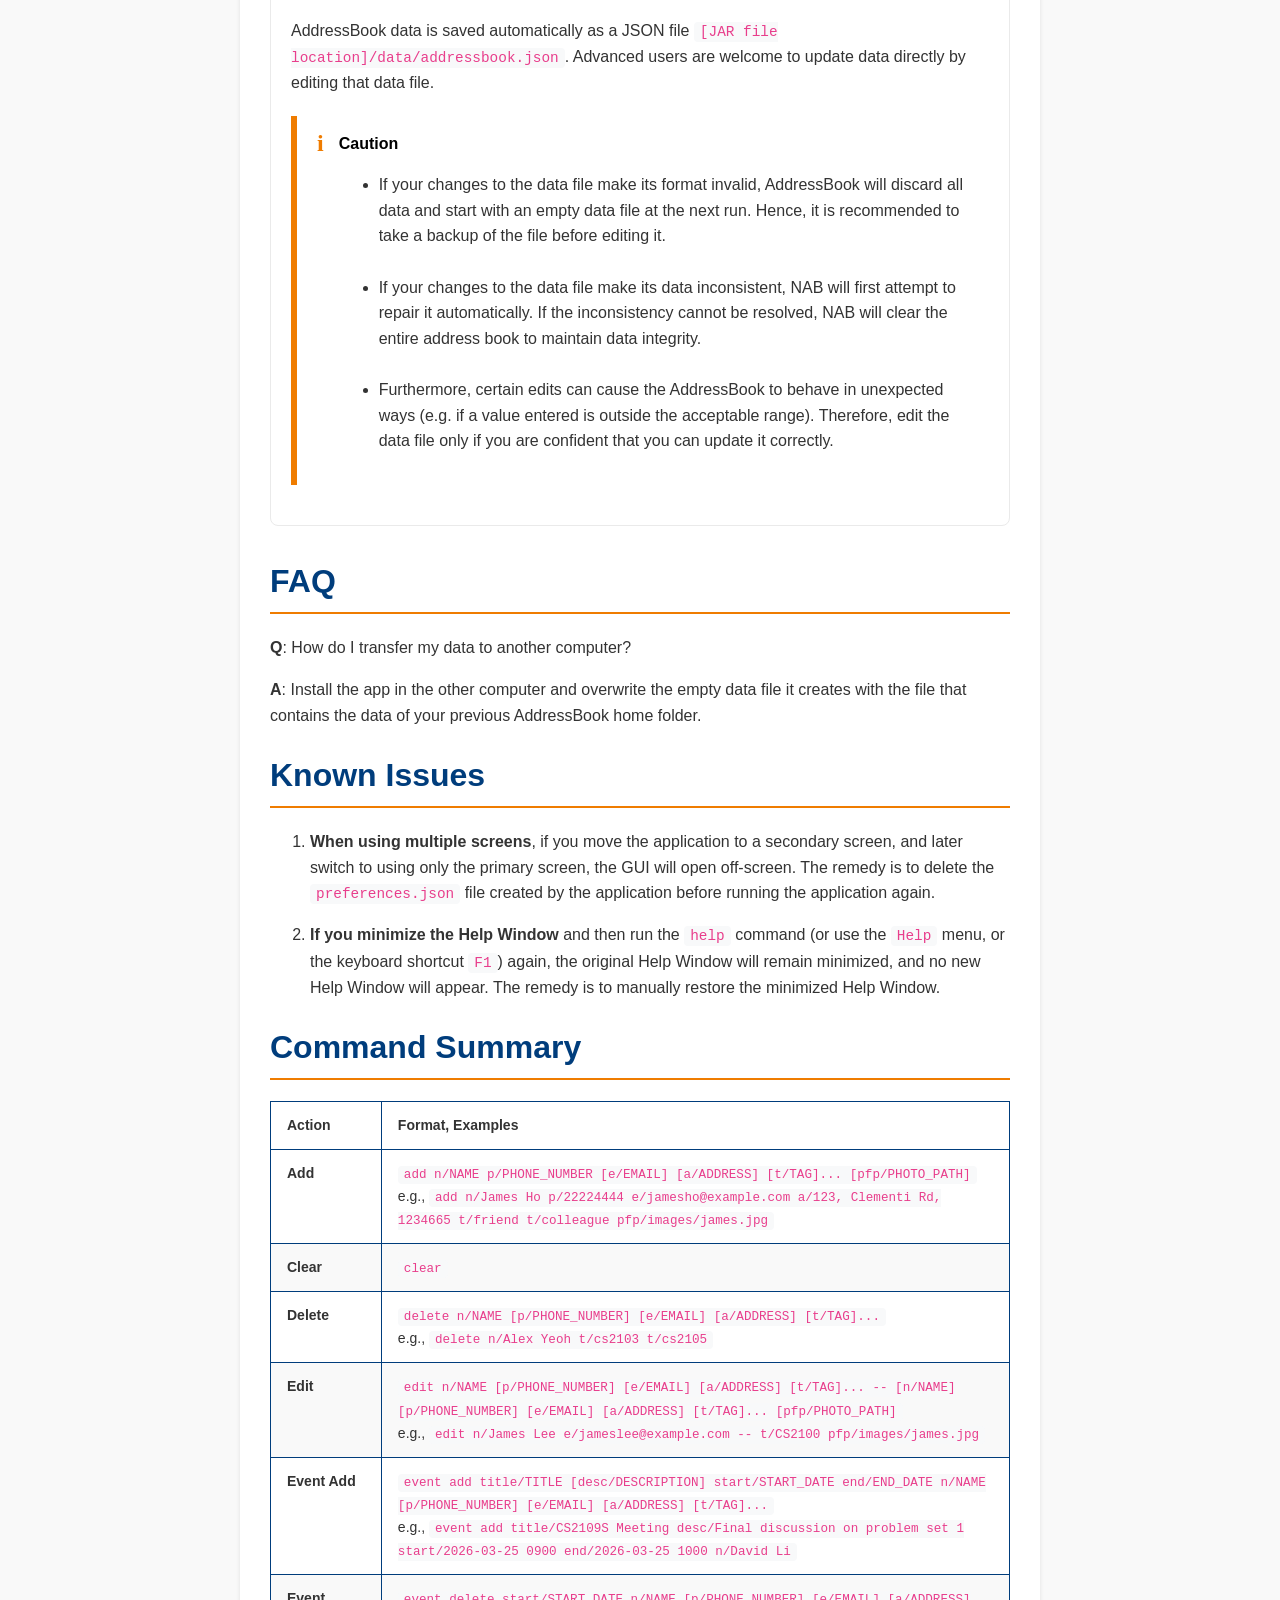
==== commit 0e776706: "Merge remote-tracking branch 'upstream/master' into fix-tag-property" ====
--- a/src/main/resources/help/index.html
+++ b/src/main/resources/help/index.html
@@ -141,6 +141,7 @@
 
                     <li><code>NAME</code> and <code>TAG</code> are case-insensitive.
                         <br>e.g. <code>t/Friends</code> and <code>t/friends</code> are treated as 1 unique tag.
+                        <br>Tags are stored and displayed in lowercase, so <code>t/Friends</code> will appear as <code>friends</code>.
                         <br>e.g. <code>n/aLeX YeOH</code> will match <code>Alex Yeoh</code>
                     </li>
 
@@ -213,7 +214,7 @@
                                 <ul>
                                     <li>Can contain alphanumeric characters, spaces, and the following special
                                         characters: <code>#</code>, <code>_</code>, <code>,</code> (comma),
-                                        and <code>-</code> (hyphen).
+                                        <code>-</code> (hyphen), <code>.</code> (period), and <code>'</code> (apostrophe).
                                     </li><br>
                                     <li>Cannot be blank or consist only of spaces (must start with an alphanumeric or allowed special character).</li>
                                 </ul>
@@ -227,7 +228,8 @@
                                     <li>Can contain letters, digits, spaces, hyphens (<code>-</code>), and underscores (<code>_</code>).
                                     </li><br>
                                     <li>Must start with an alphanumeric character (a letter or digit).</li><br>
-                                    <li>Must be between 1 and 20 characters long.</li>
+                                    <li>Must be between 1 and 30 characters long.</li><br>
+                                    <li>Tags are stored and displayed in lowercase, even if uppercase letters are entered.</li>
                                 </ul>
                             </td>
                             <td><code>t/friend</code></td>
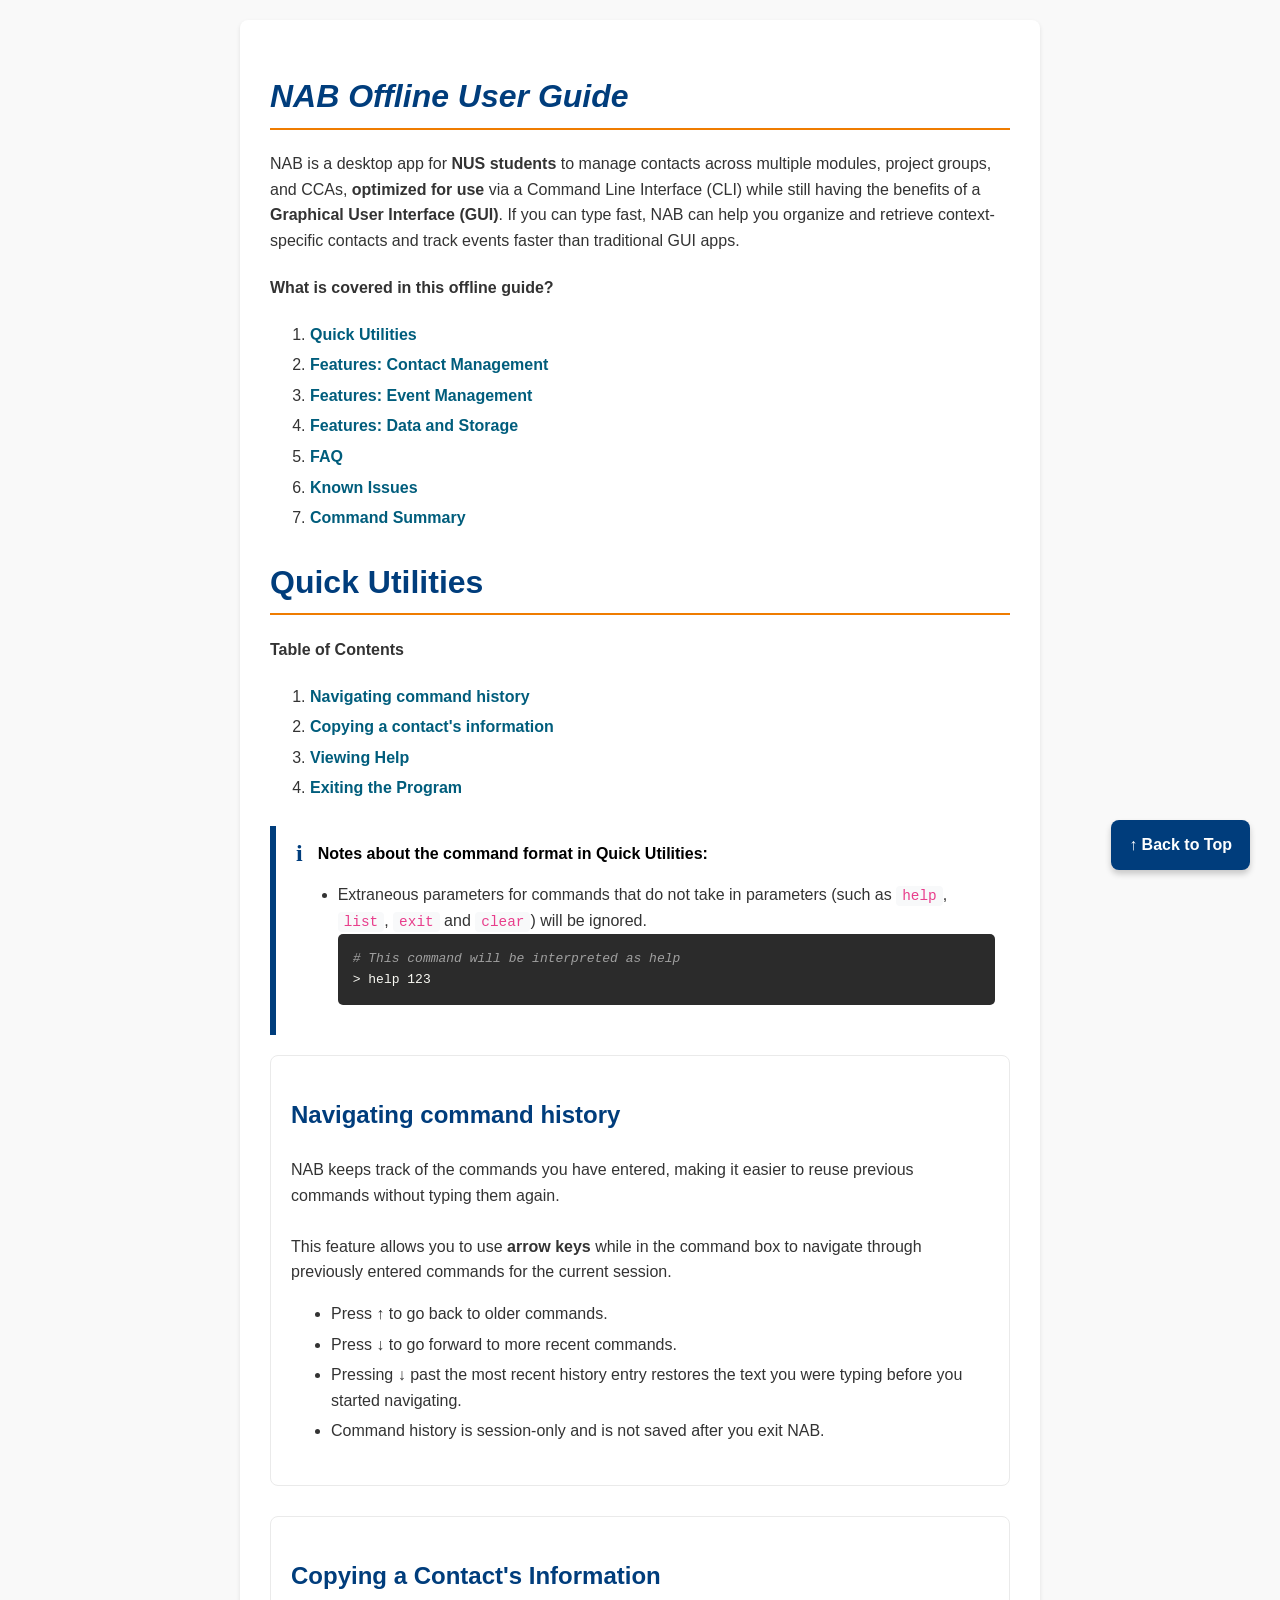
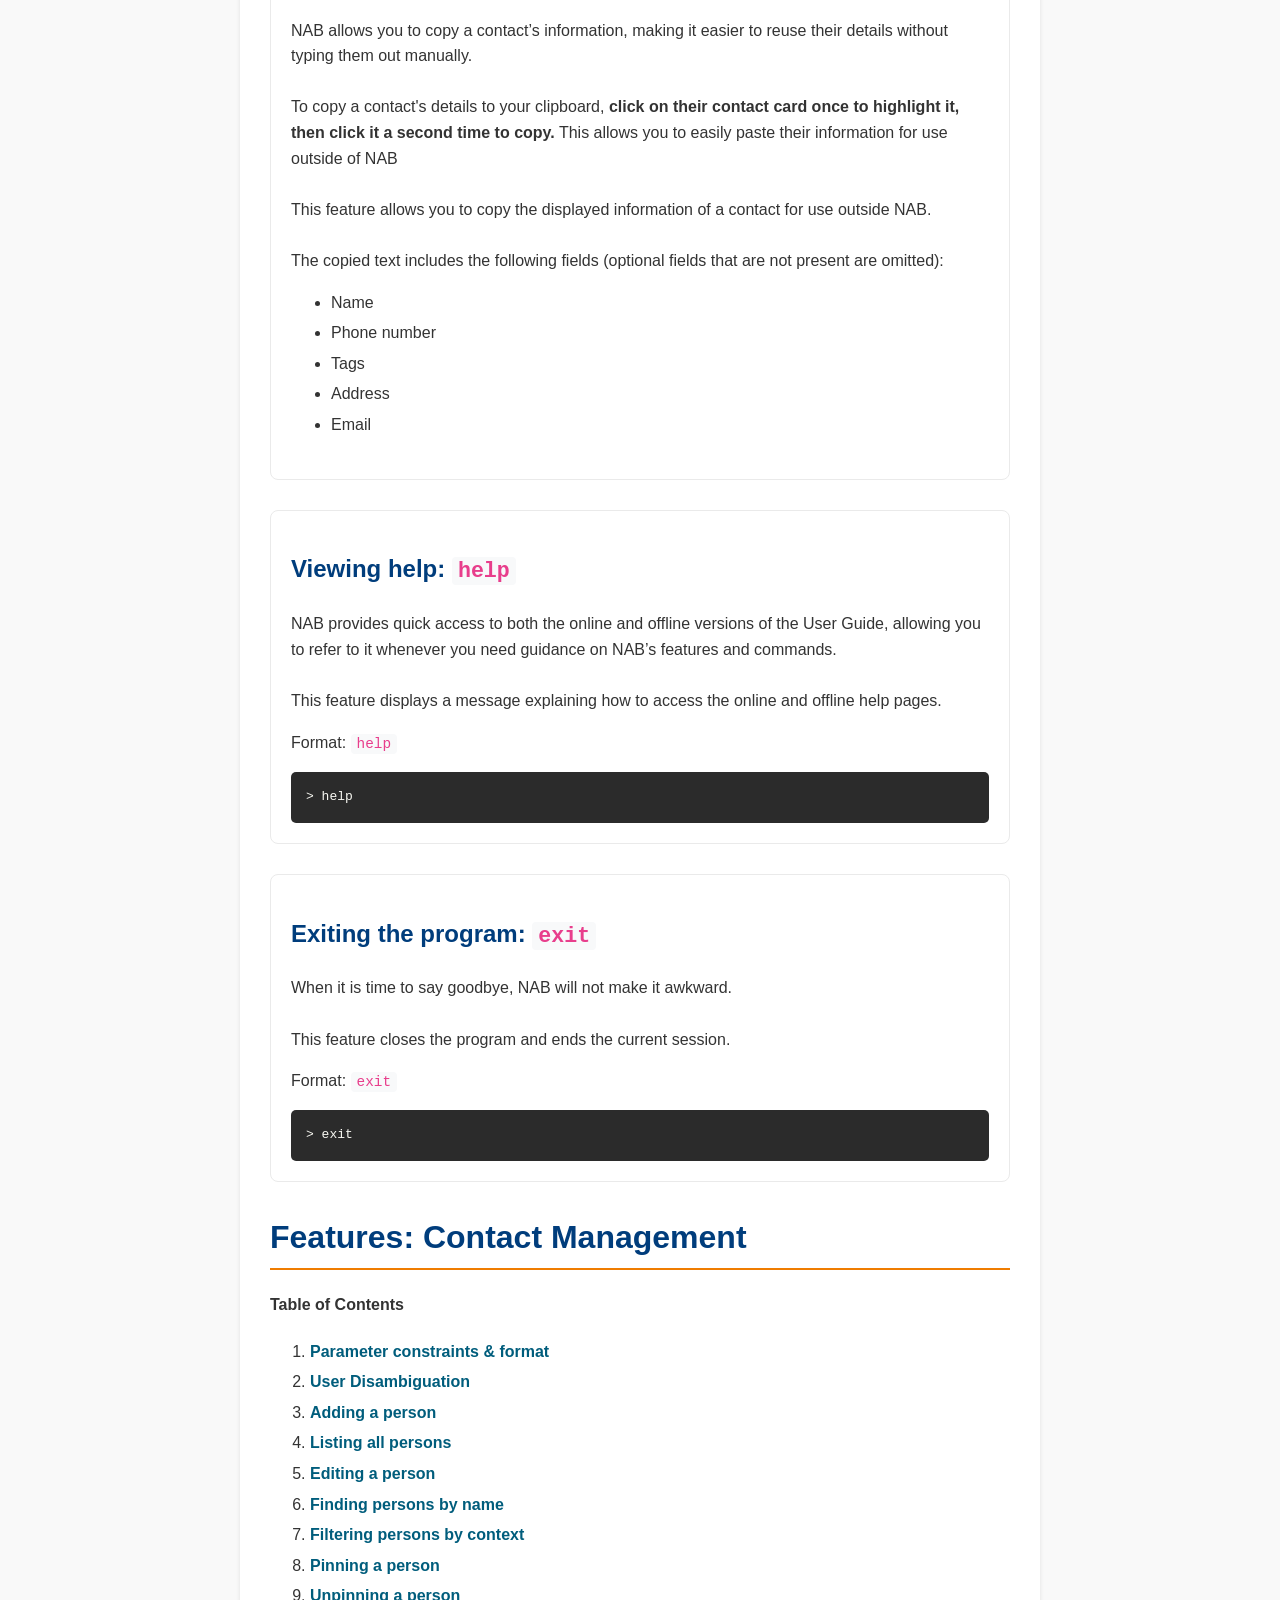
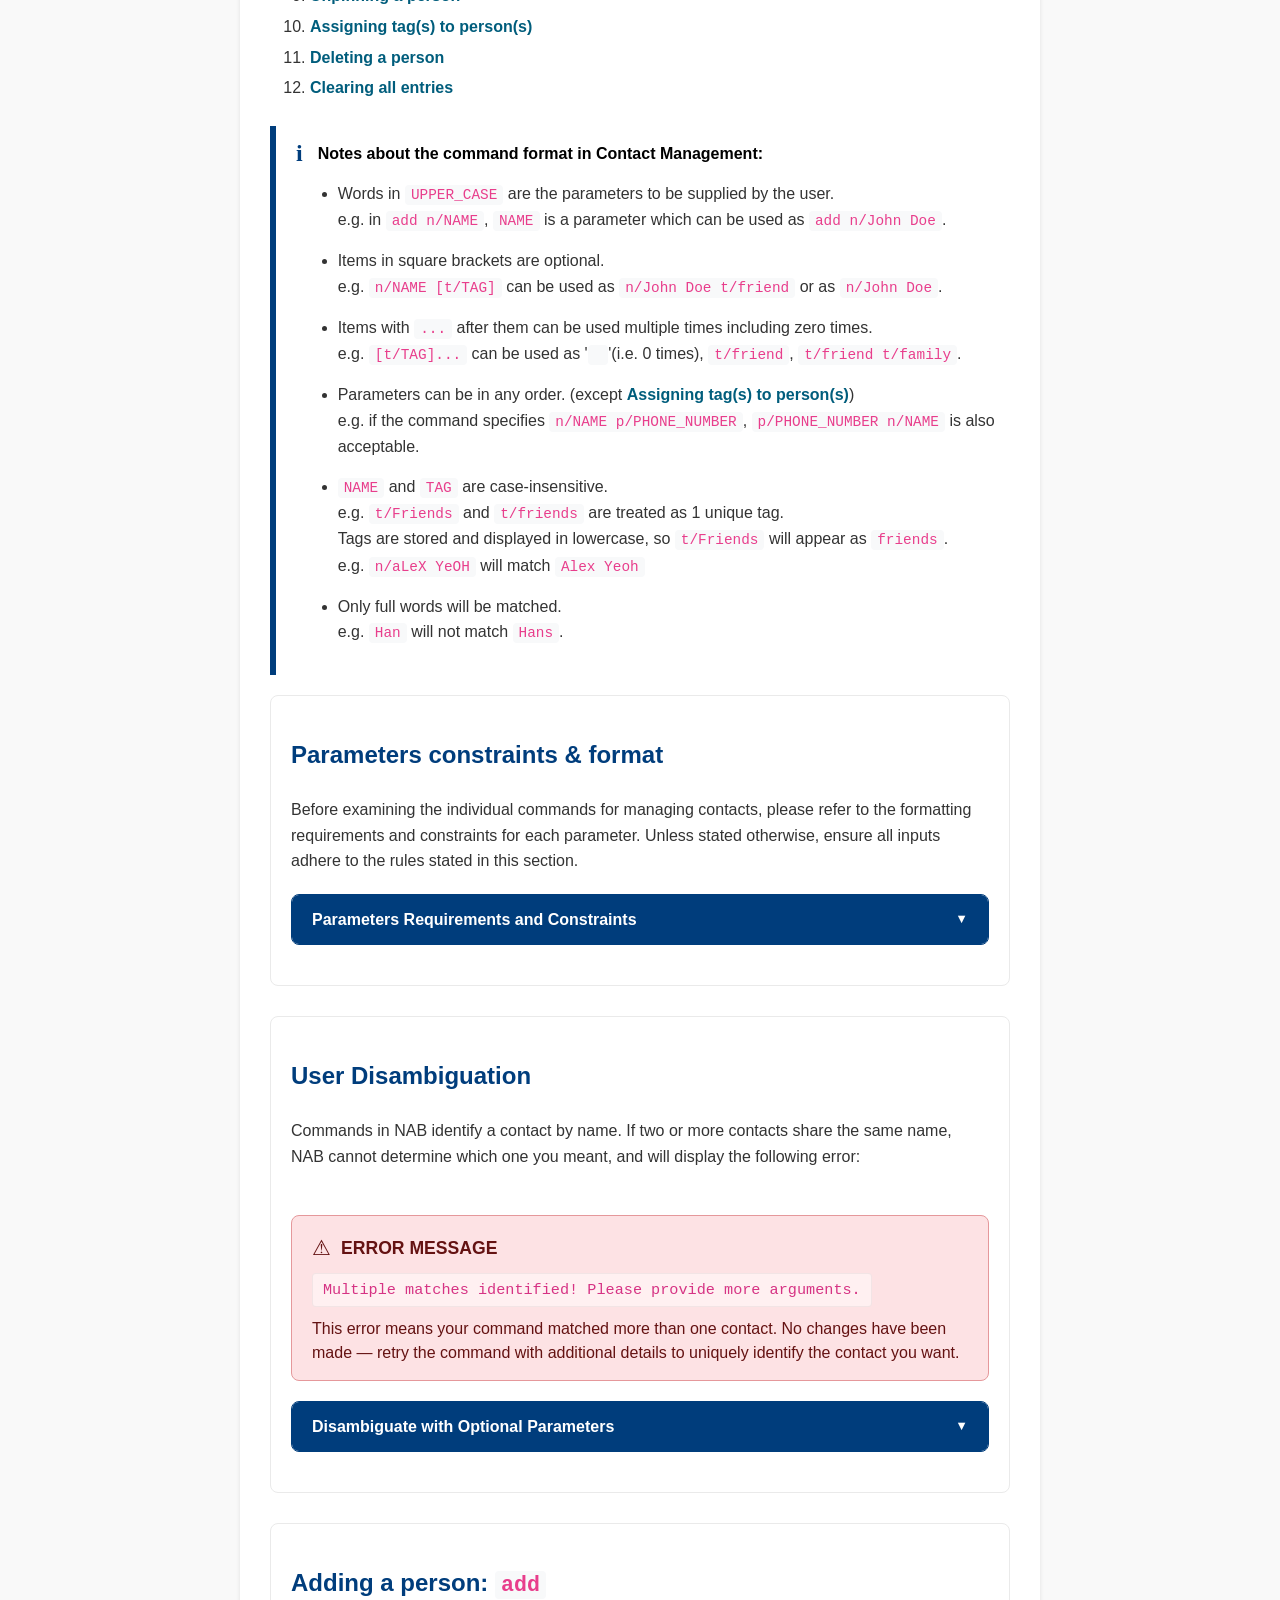
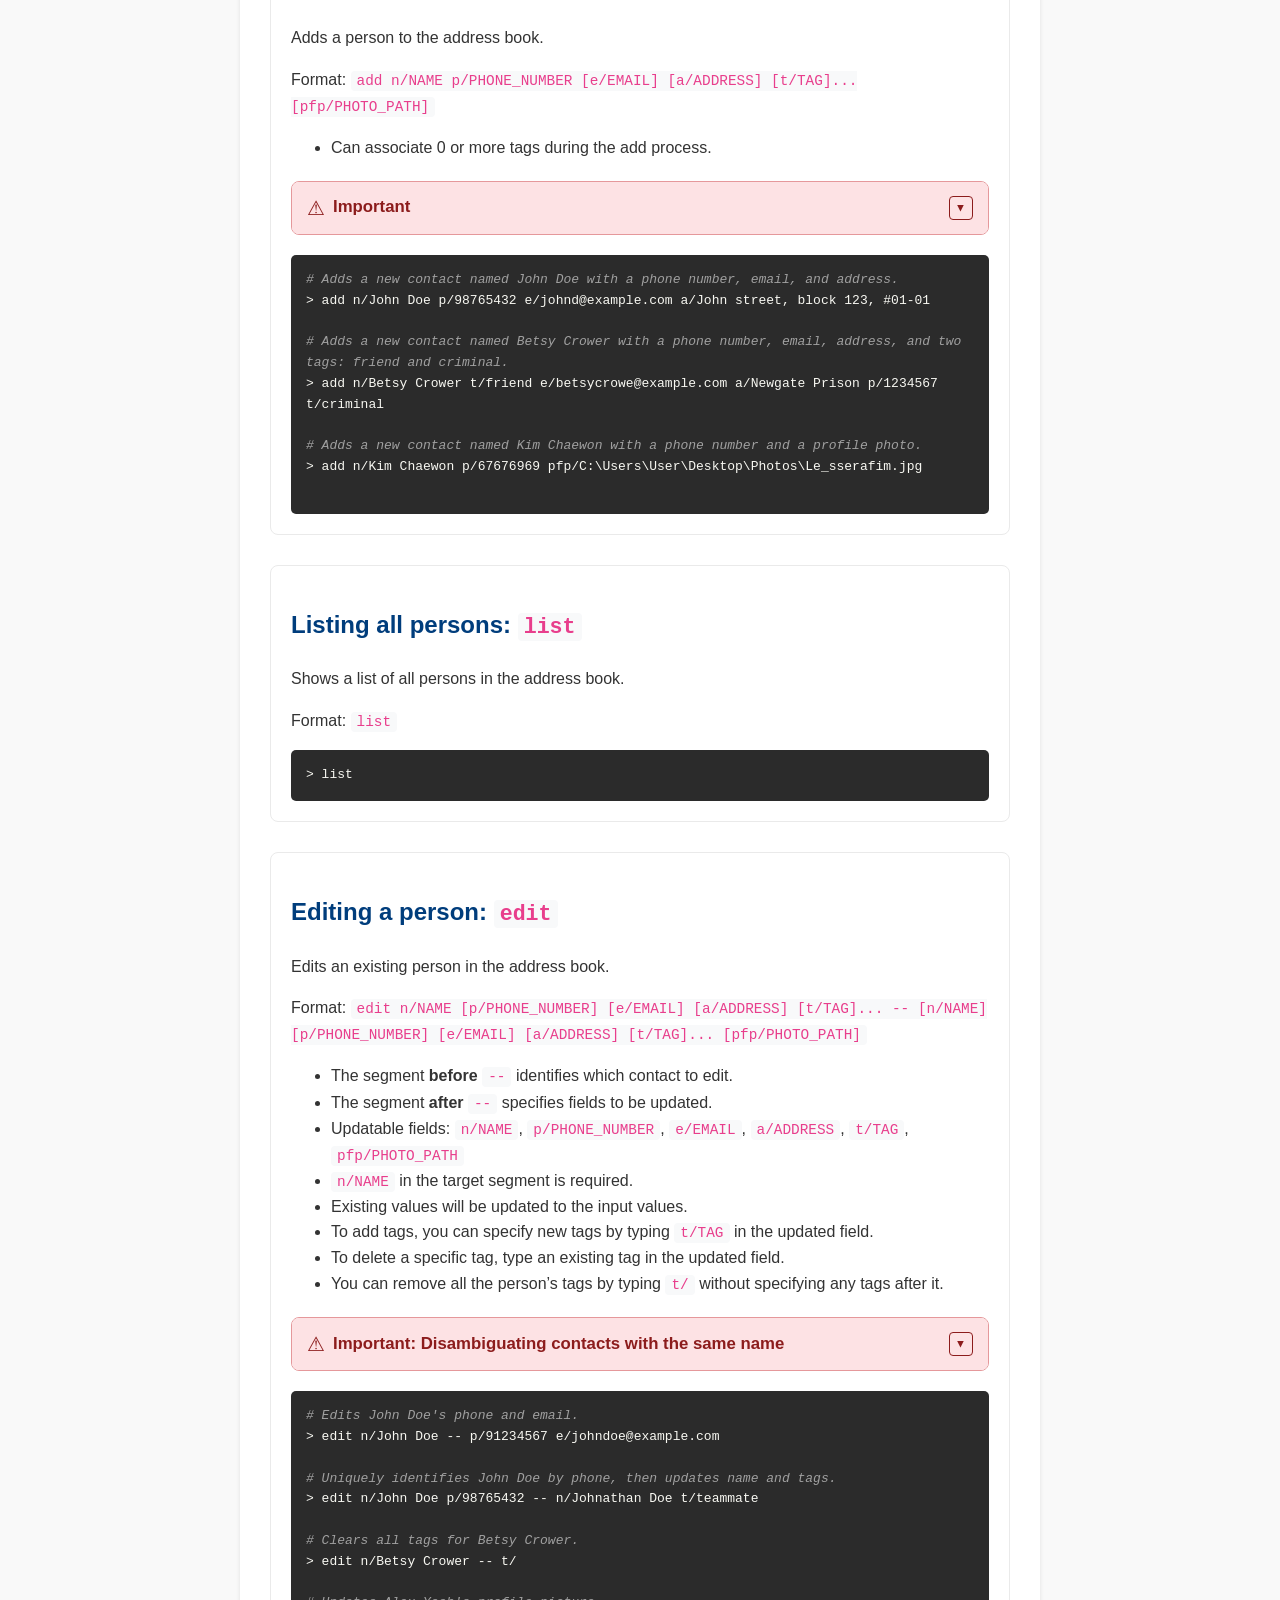
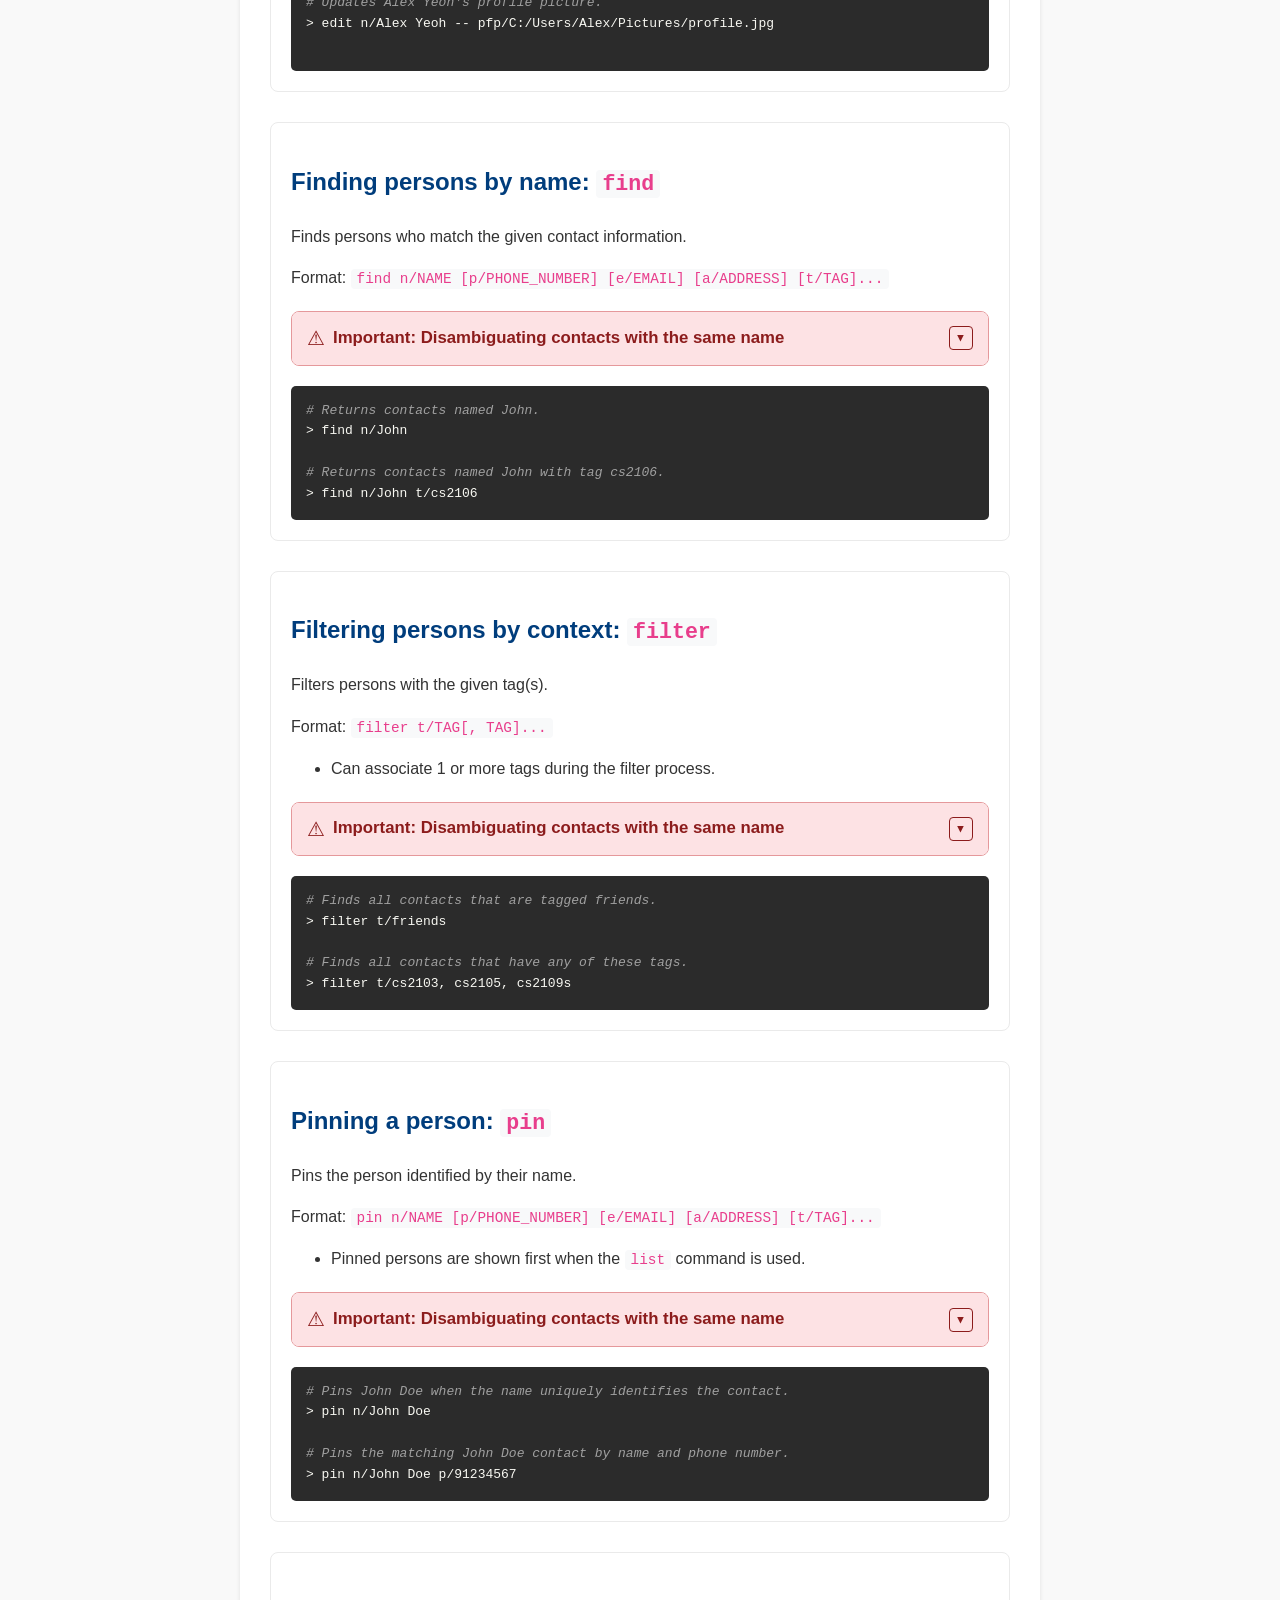
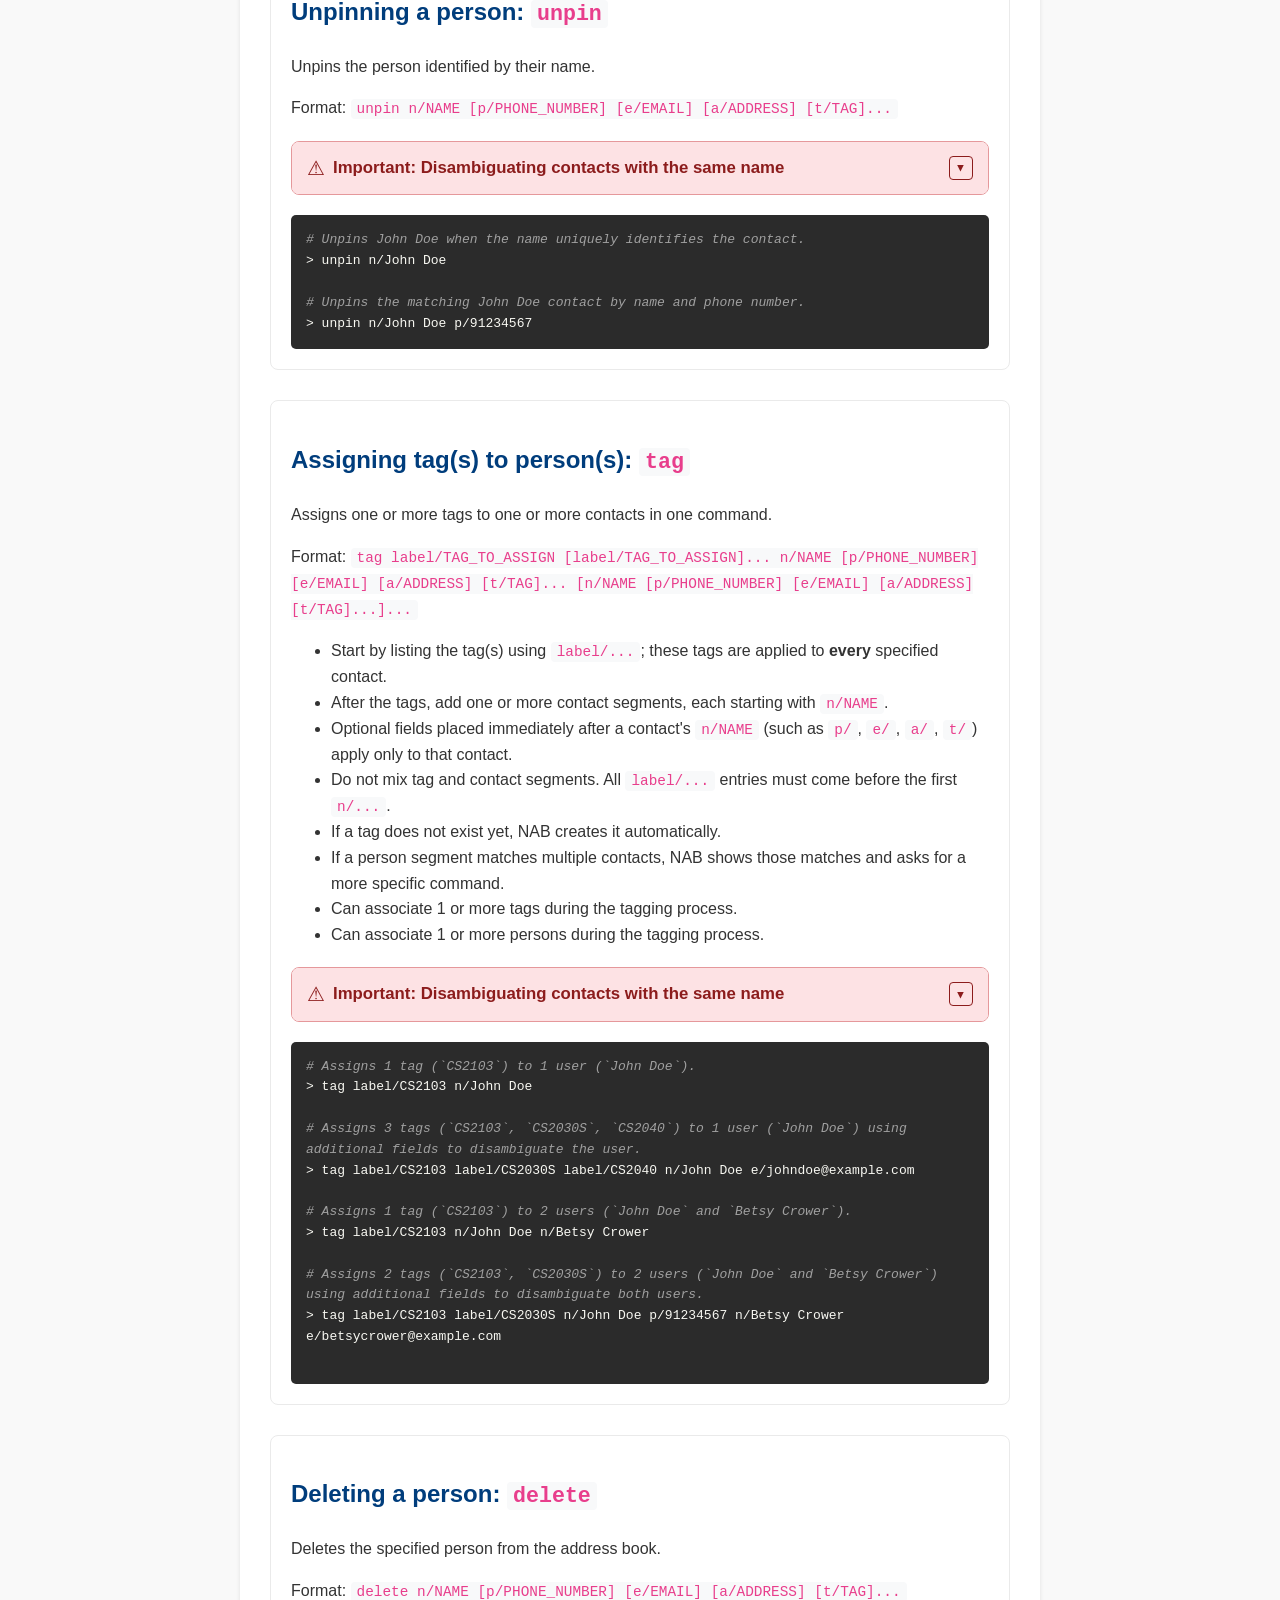
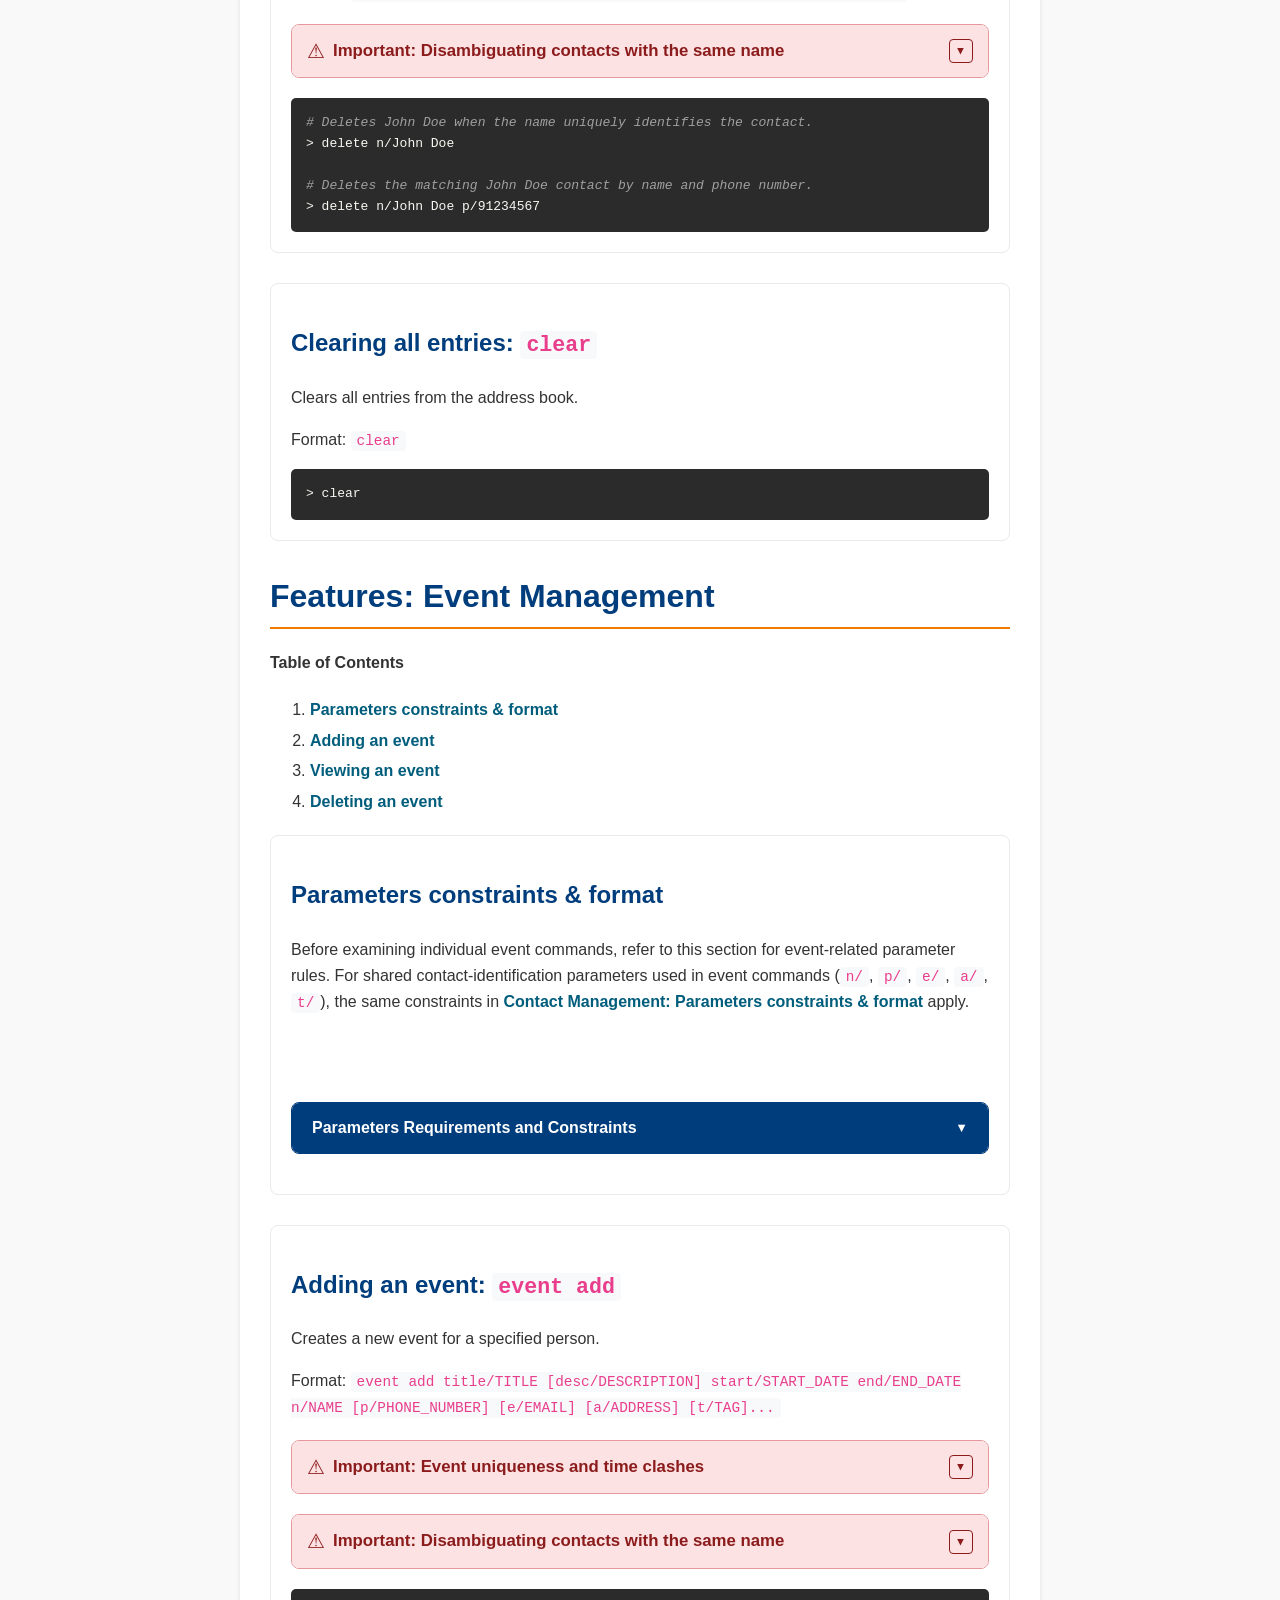
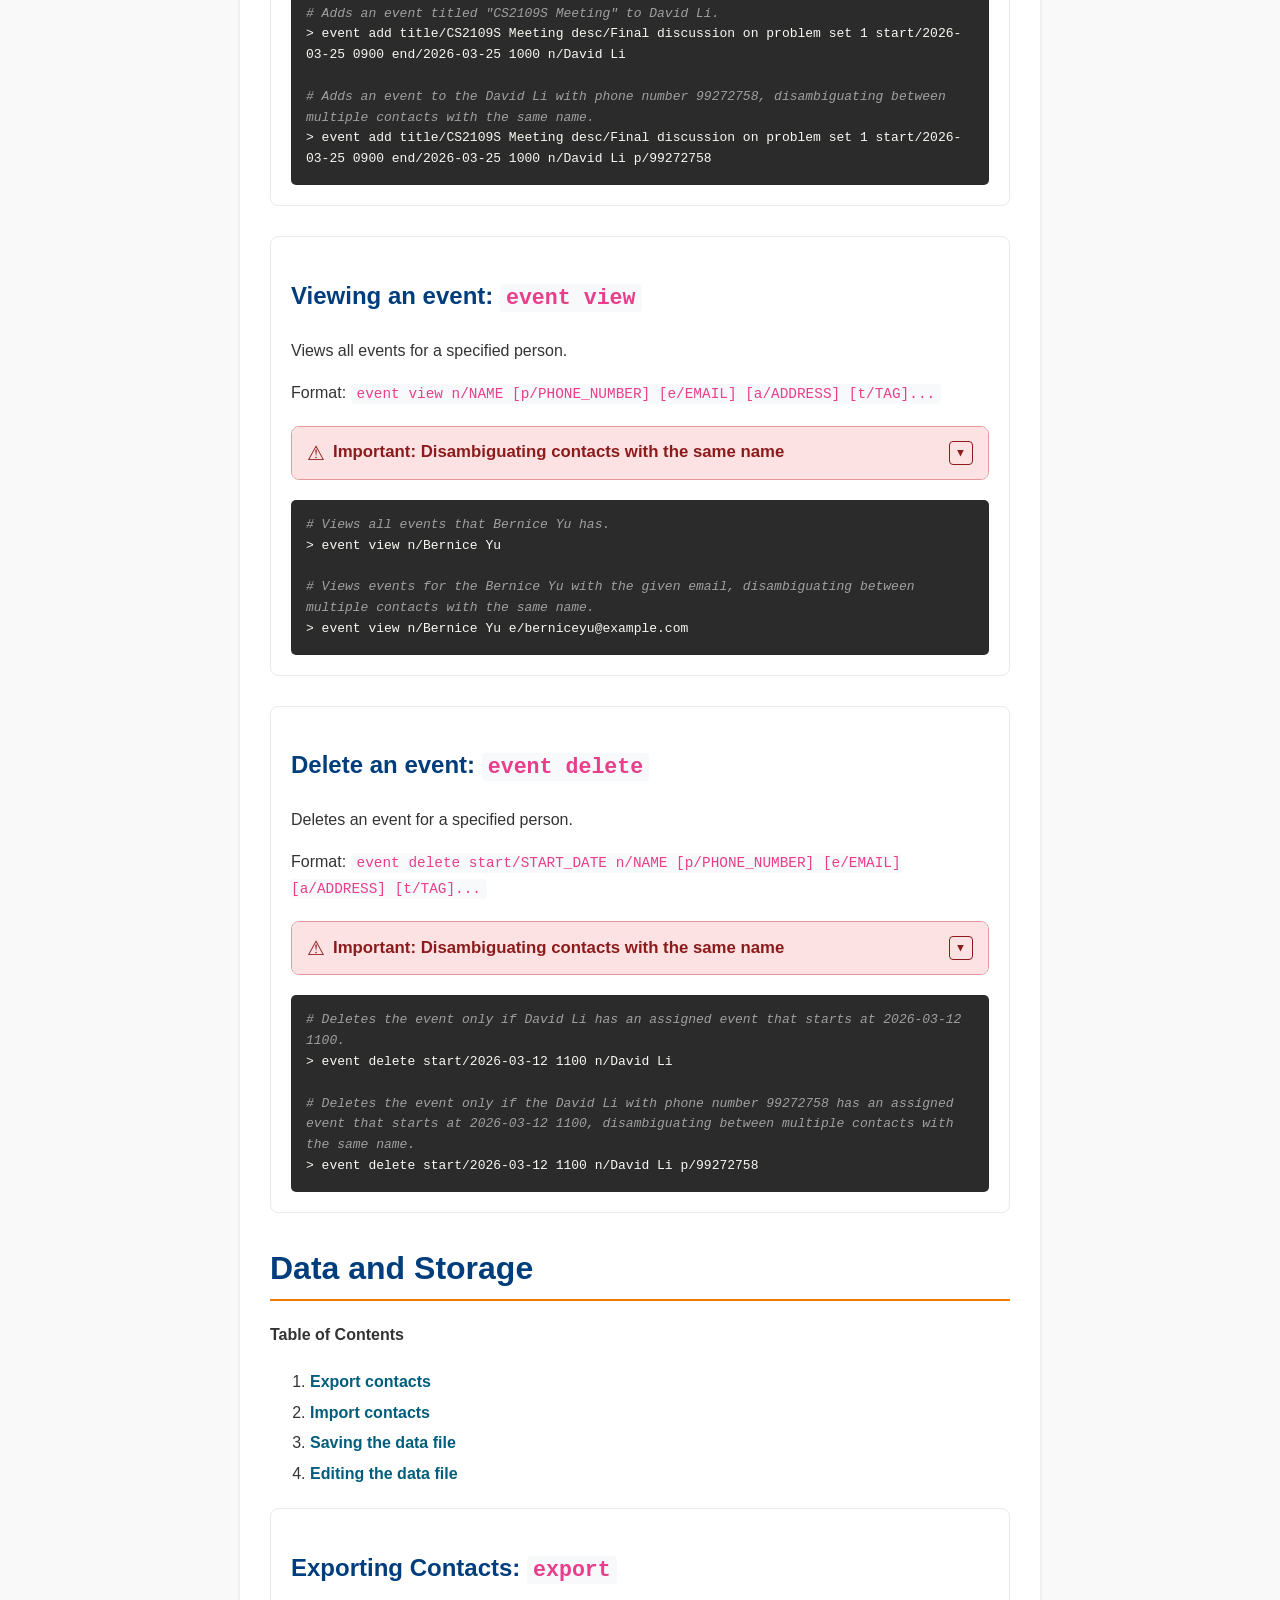
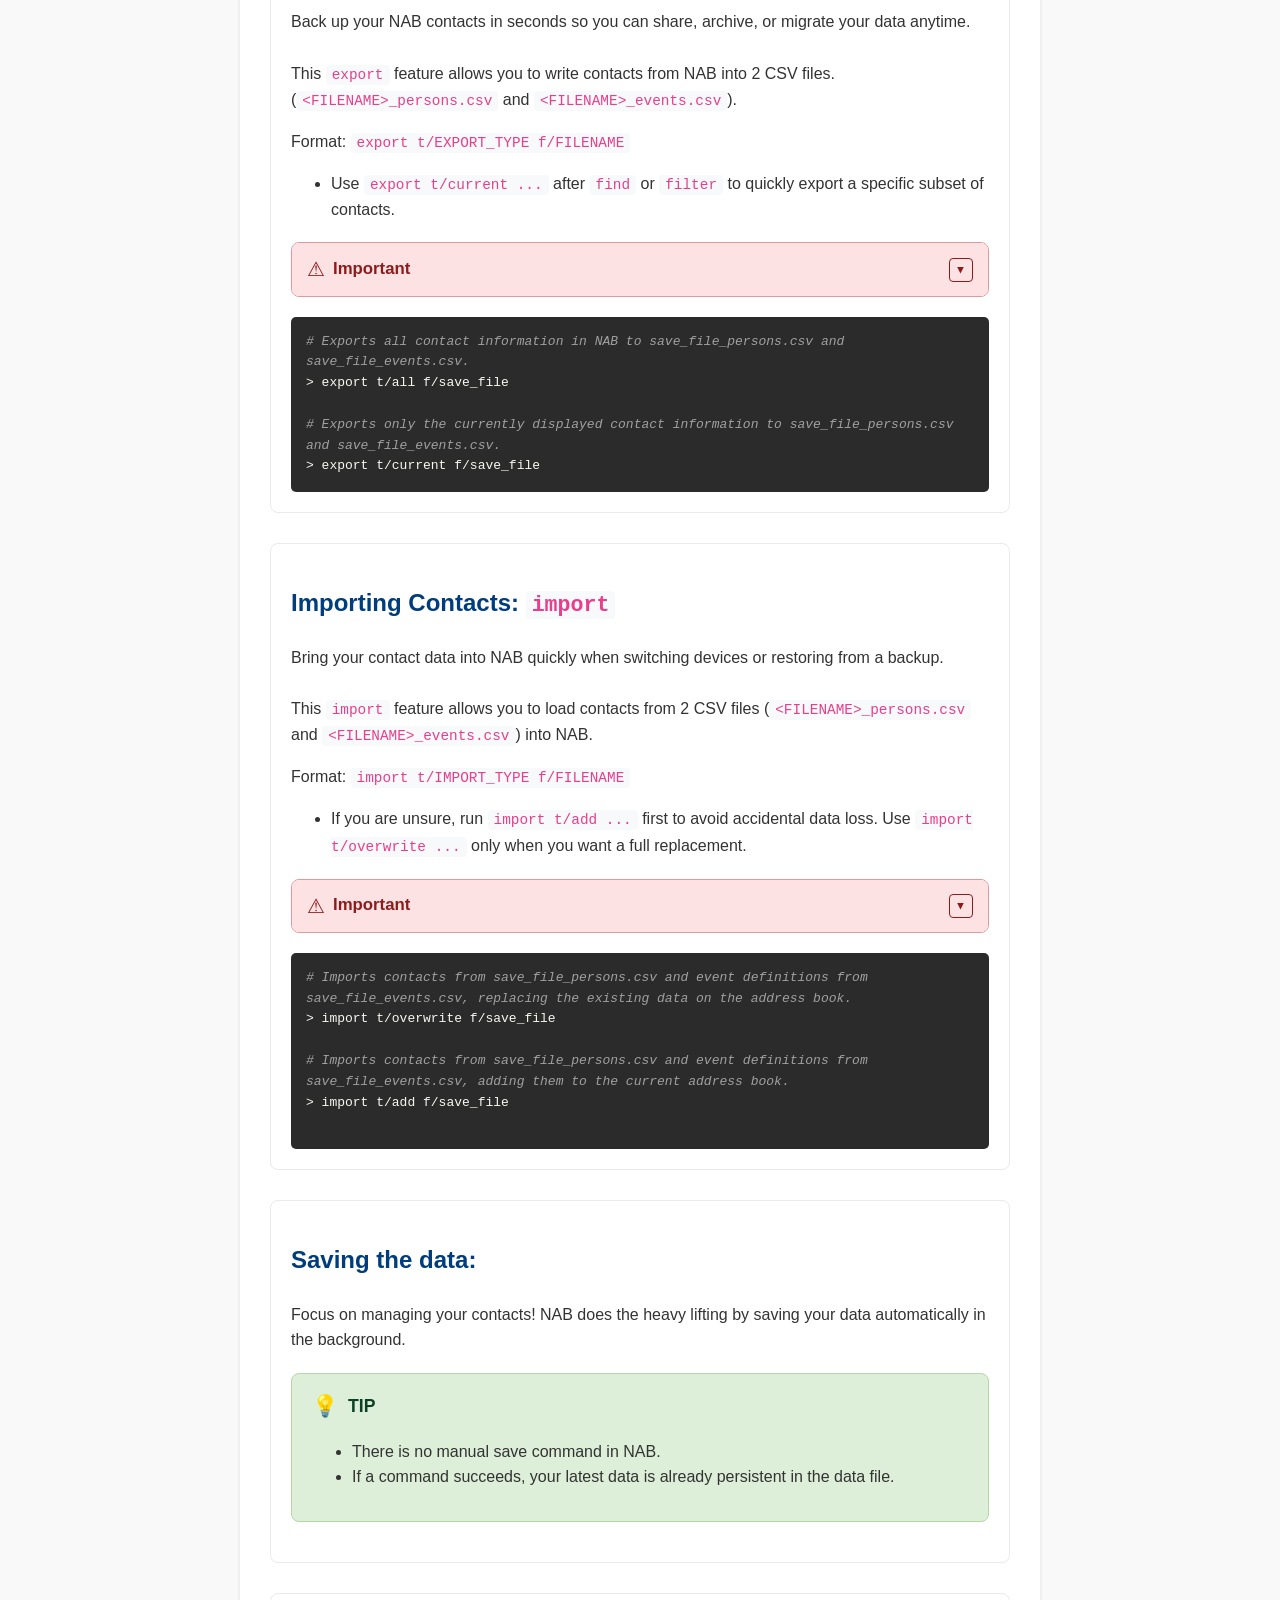
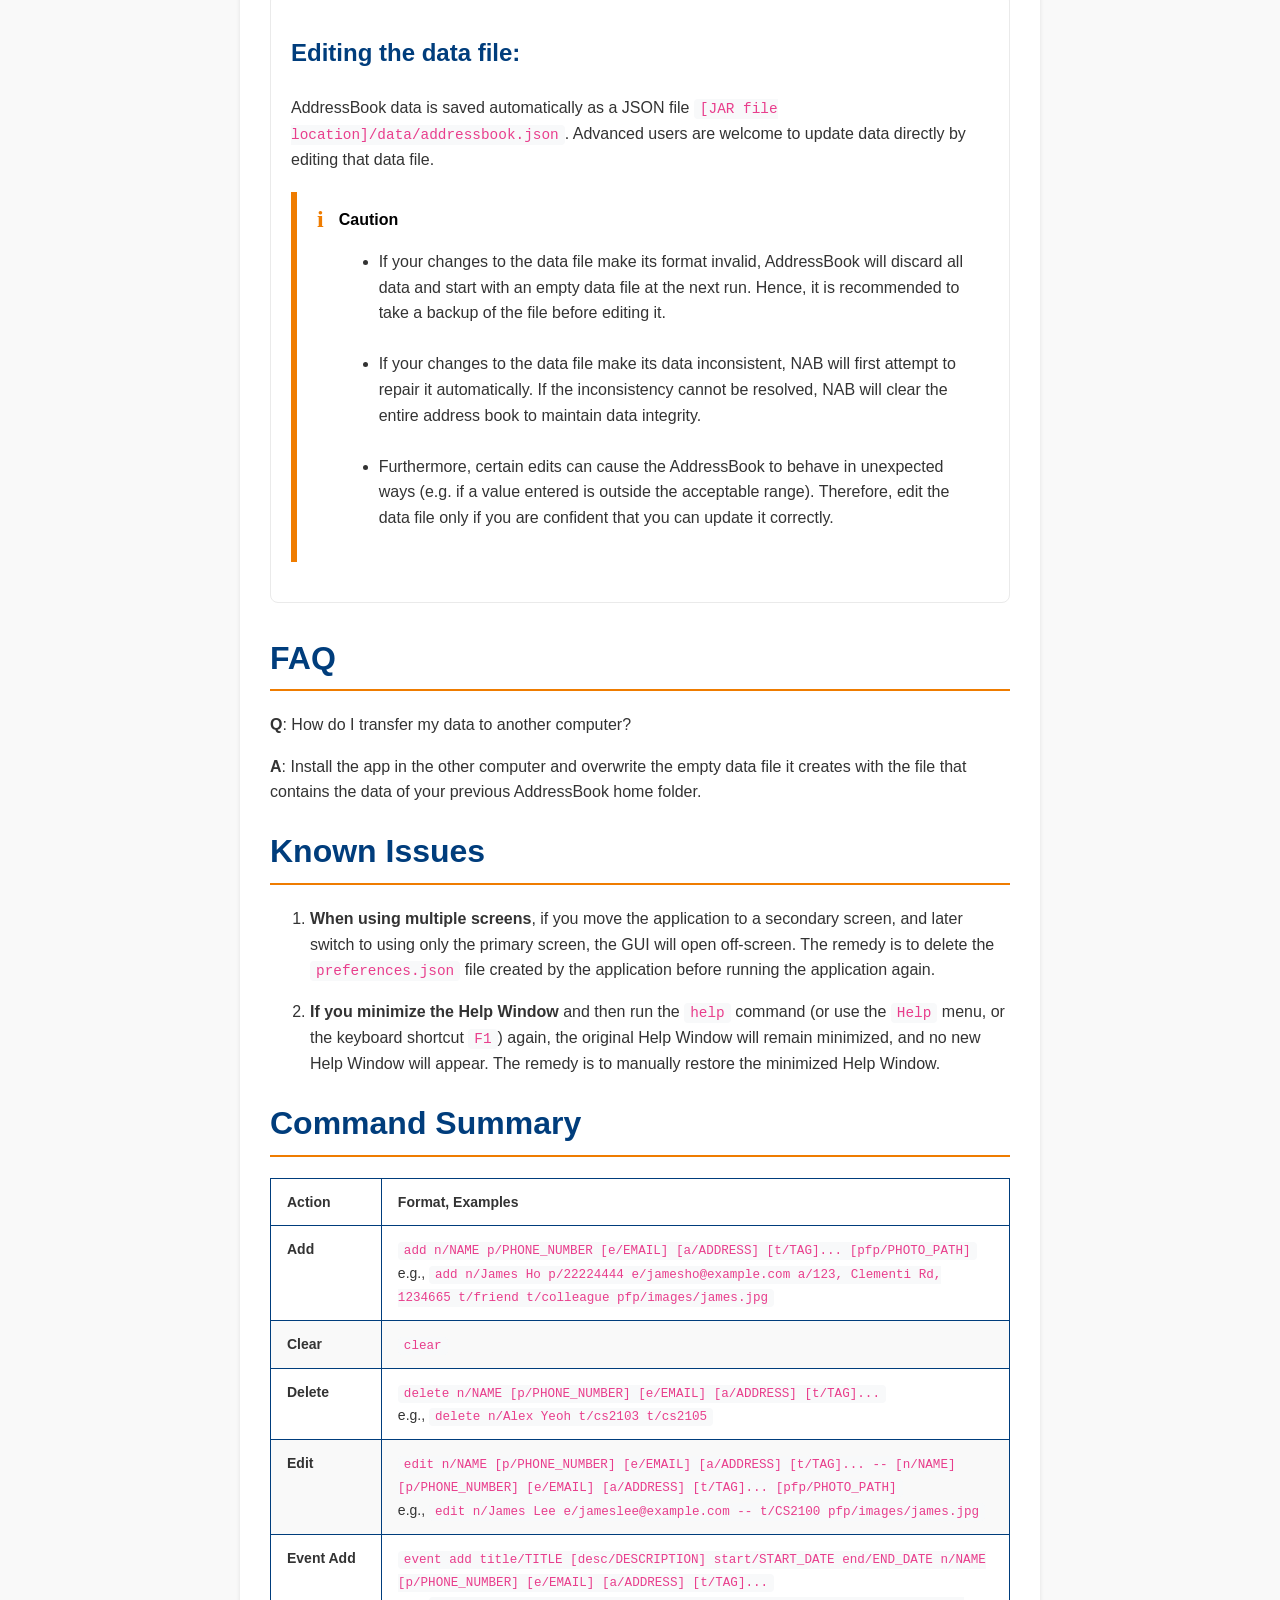
==== commit ca9a6ee6: "Docs: Update offline UG on copy contact section" ====
--- a/src/main/resources/help/index.html
+++ b/src/main/resources/help/index.html
@@ -66,8 +66,9 @@
 
         <div class="feature-block">
             <h2 class="feature-header" id="copying-contact-information">Copying a Contact's Information </h2>
-            <p>NAB allows you to copy a contact’s information, making it easier to reuse their details without typing them out manually.
-                A double-click on a person's contact copies their information to your clipboard.<br><br>
+            <p> NAB allows you to copy a contact’s information, making it easier to reuse their details without typing them out manually.<br><br>
+                To copy a contact's details to your clipboard, <b>click on their contact card once to highlight it, then click it a second time to copy.</b>
+                This allows you to easily paste their information for use outside of NAB<br><br>
                 This feature allows you to copy the displayed information of a contact for use outside NAB.<br><br>
                 The copied text includes the following fields (optional fields that are not present are omitted):</p>
             <ul class="table-of-content">
@@ -172,11 +173,12 @@
                             <td><code>n/NAME</code></td>
                             <td>
                                 <ul>
-                                    <li>Must contain only alphabetic characters and spaces.</li><br>
-                                    <li>Cannot be blank or start with a space.</li>
+                                    <li>May contain alphabetic characters, spaces, hyphens (<code>-</code>), and apostrophes (<code>'</code>).</li><br>
+                                    <li>Cannot be blank or start with a space.</li><br>
+                                    <li>Must not contain <code>/</code>.</li>
                                 </ul>
                             </td>
-                            <td><code>n/John Doe</code></td>
+                            <td><code>n/Dylan O'Brien</code></td>
                         </tr>
                         <tr>
                             <td><code>p/PHONE_NUMBER</code></td>
